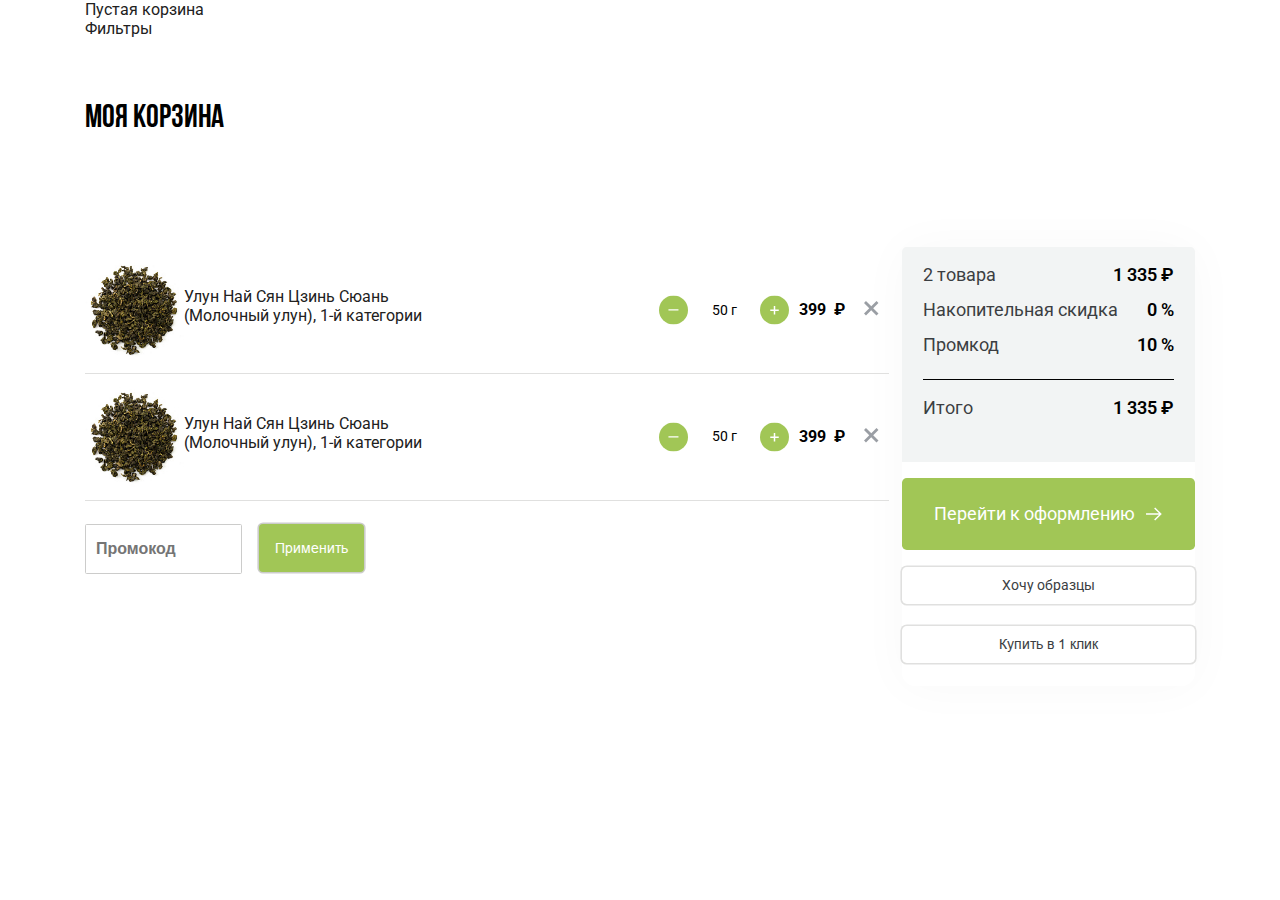
==== index.html @ b96f707e "add modal" ====
<!DOCTYPE html>
<html lang="en">

<head>
  <meta charset="UTF-8">
  <meta http-equiv="X-UA-Compatible" content="IE=edge">
  <meta name="viewport" content="width=device-width, initial-scale=1.0">
  <link rel="preconnect" href="https://fonts.googleapis.com">
  <link rel="preconnect" href="https://fonts.gstatic.com" crossorigin>
  <link href="https://fonts.googleapis.com/css2?family=Roboto:wght@300;400;700&display=swap" rel="stylesheet">
  <link rel="stylesheet" href="./css/style.min.css">
  <link rel="icon" href="https://moschaitorg.ru/favicon.ico" type="image/x-icon">
  <script src="./js/modal.js" defer></script>
  <title>Backed</title>
</head>

<body>
  <header>
    <div class="container">
      <a href="./basket-empty.html">Пустая корзина</a>
    </div>
    <div class="container">
      <a href="./filter.html">Фильтры</a>
    </div>
  </header>
  <section class="page-section">
    <div class="container">
      <h1 class="page-title">Моя корзина</h1>
    </div>
  </section>
  <div class="container">
    <div class="grid">
      <main>
        <div class="basket__item">
          <div class="basket__item-table">
            <div class="cart-item">
              <div class="basket__item-list">
                <div class="basket__item-block-image">
                  <a href="#" class="cart-item__image">
                    <img class="basket__item-image" alt="Улун Най Сян Цзинь Сюань" src="./assets/img/1.jpg">
                  </a>
                </div>
              </div>
              <div class="cart-item__column">
                <a href="#" class="cart-item__title">
                  <span>Улун Най Сян Цзинь Сюань (Молочный улун), 1-й категории</span>
                </a>
                <div class="cart-item__row">
                  <div class="tea__quantity basket-item-block-amount">
                    <span class="tea__button tea__button--left ">
                    </span>
                    <div class="tea__overlay">
                      <p class="tea-content">
                        <span class="tea-content__value">50</span>
                        <span class="tea-content__metric">г</span>
                      </p>
                    </div>

                    <span class="tea__button tea__button--right">
                    </span>

                  </div>
                  <div class="cart-item-price">
                    <p class="cart-item-price__value"><span>399 </span>&nbsp;₽
                    </p>
                  </div>
                </div>
                <button type="button" class="cart-item__remove" aria-label="close">
                </button>
              </div>
            </div>
            <div class="cart-item">
              <div class="basket__item-list">
                <div class="basket__item-block-image">
                  <a href="#" class="cart-item__image">
                    <img class="basket__item-image" alt="Улун Най Сян Цзинь Сюань" src="./assets/img/1.jpg">
                  </a>
                </div>
              </div>
              <div class="cart-item__column">
                <a href="#" class="cart-item__title">
                  <span>Улун Най Сян Цзинь Сюань (Молочный улун), 1-й категории</span>
                </a>
                <div class="cart-item__row">
                  <div class="tea__quantity basket-item-block-amount">
                    <span class="tea__button tea__button--left ">
                    </span>
                    <div class="tea__overlay">
                      <p class="tea-content">
                        <span class="tea-content__value">50</span>
                        <span class="tea-content__metric">г</span>
                      </p>
                    </div>

                    <span class="tea__button tea__button--right">
                    </span>

                  </div>
                  <div class="cart-item-price">
                    <p class="cart-item-price__value"><span>399 </span>&nbsp;₽
                    </p>
                  </div>
                </div>
                <button type="button" class="cart-item__remove" aria-label="close">
                </button>
              </div>
            </div>
          </div>
          <div id="basket-coupon-block">
            <div class="checkout-field-container checkout-field-container--normal">
              <div class="checkout-field-container__row checkout-field-container__row--promocode">
                <div class="checkout-field checkout-field--promo-code">
                  <input type="text" class="checkout-field__field" placeholder="Промокод" id="basket-coupon-input"
                    value="">
                </div>
                <button class="promocode__btn button">Применить
                </button>
              </div>
            </div>
          </div>
        </div>
      </main>
      <aside>
        <div>
          <div class="basket-checkout-container">
            <div class="checkout__column checkout-info">
              <div class="checkout-info-cart">
                <div class="checkout-info-cart-item">
                  <p class="checkout-info-cart-item__name"><span>2</span>
                    товара</p>
                  <p class="checkout-info-cart-item__price">1 335 ₽</p>
                </div>
                <div class="checkout-info-cart-item">
                  <p class="checkout-info-cart-item__name">Накопительная скидка</p>
                  <p class="checkout-info-cart-item__price">0 %</p>
                </div>
                <div class="checkout-info-cart-item">
                  <p class="checkout-info-cart-item__name">Промкод</p>
                  <p class="checkout-info-cart-item__price">10 %</p>
                </div>
                <div class="checkout-info-cart__stars"></div>
                <div class="checkout-info-cart-item discount ">
                  <a class="checkout-info-cart-item__name">Итого</a>
                  <p class="checkout-info-cart-item__price">1 335 ₽</p>
                </div>
              </div>
              <a href="./decoration.html" class="checkout-info__button">
                Перейти к оформлению <span class="checkout-info__button-arrow"></span>
              </a>
              <div class="checkout-info__links">
                <a href="#" class="checkout-info__link">Хочу образцы</a>
              </div>
              <div class="checkout-info__links">
                <button class="checkout-info__link more">
                  Купить в 1 клик
                </button>
              </div>
            </div>
          </div>
        </div>
      </aside>
    </div>
  </div>


  <div class="modal one-click hidden">
    <div class="modal__body login__body">
      <div class="modal__header login__header">
        <p class="h2 modal__titles login__title">
          <button class="modal__btn-close modal__close"></button>
        </p>
      </div>
      <div class="modal__main login__main">
        <div>
          <form class="login__form certificate__form login__form--empty" id="buy-sert-form" name="buy-sert"
            method="post" action="">
            <div class="login__form--empty login__form-field login__form--margin">
              <input type="text" minlength="3" maxlength="15" value="" class="input__border " required=""
                placeholder="Имя">
            </div>
            <div class="login__form-field login__form-phone">
              <div class="region-selector">
                <div>
                  <input type="tel" name="phone" value="" inputmode="tel" required="" placeholder="+7 ___ ___-__-__">
                </div>
                <button class="login__from-btn-reset"></button>
              </div>
            </div>
            <input class="login__form-submit" type="submit" value="Отправить">
            <p>
              Наш менеджер перезвонит Вам в течение 15 минут
            </p>
          </form>
        </div>
      </div>
    </div>
  </div>
  <footer></footer>
</body>

</html>
---- css/style.min.css ----
h1{font-size:5.0520833333vw;font-size:9.2592592593vh}*{-webkit-box-sizing:border-box;box-sizing:border-box}html{scroll-behavior:smooth}body{position:relative;margin:0;font-family:"Roboto",sans-serif;margin-left:auto;margin-right:auto;-o-object-fit:cover;object-fit:cover;background-color:#fff}img{display:block;max-width:100%}h1,h2,h3,h4,h5,h6,p{margin:0}ul,li{margin:0;padding:0;list-style:none}a{text-decoration:none}button{padding:0;border:none;background:none;cursor:pointer}.container{max-width:1140px;width:100%;margin:0 auto;padding:0 15px}@font-face{font-family:"Arial";src:url("../fonts/ArialMT.woff") format("woff");font-weight:normal;font-style:normal;font-display:swap}@font-face{font-family:"Arial";src:url("../fonts/Arial-Bold.woff") format("woff");font-weight:700;font-style:normal;font-display:swap}@font-face{font-family:"Bebas Neue";src:url("../fonts/BebasNeueRegular.woff") format("woff");font-weight:normal;font-style:normal;font-display:swap}@font-face{font-family:"Bebas Neue";src:url("../fonts/BebasNeueBold.woff") format("woff");font-weight:700;font-style:normal;font-display:swap}header{height:5.2083333333vw}a,span.header__location,.loc-selector__items .loc-selector__item{color:#212121;background-color:rgba(0,0,0,0);text-decoration:none;cursor:pointer;-webkit-transition:.5s;transition:.5s}.page-title{font-family:"Bebas Neue",sans-serif;font-weight:800;font-size:32px;line-height:125%}.grid{padding-top:5.9895833333vw;margin-bottom:8.4375vw;height:100%;display:grid;grid-gap:1.0416666667vw;grid-template-columns:1fr 293px;grid-template-rows:1fr;grid-template-areas:"main aside"}main{grid-area:main;display:grid}aside{-webkit-box-shadow:0vw 0vw 3.90625vw rgba(0,0,0,.03);box-shadow:0vw 0vw 3.90625vw rgba(0,0,0,.03);border-radius:1.0416666667vw;grid-area:aside}.cart-item__title:hover{color:#1f8b4f}.tea__button::before{display:block;content:"";position:absolute;width:29px;height:29px;border-radius:50%;background:#a1c656;-webkit-transition:all ease-in-out 250ms;transition:all ease-in-out 250ms;top:50%;-webkit-transform:translateY(-50%);transform:translateY(-50%)}.cart-item{display:-webkit-box;display:-ms-flexbox;display:flex;-webkit-box-align:stretch;-ms-flex-align:stretch;align-items:stretch;-webkit-box-pack:start;-ms-flex-pack:start;justify-content:flex-start;-webkit-box-orient:horizontal;-webkit-box-direction:normal;-ms-flex-direction:row;flex-direction:row;padding-top:.8rem;padding-bottom:.8rem;position:relative;border-bottom:.1rem solid #e0e0df}.basket__item-image{width:7.125rem;height:6.25rem}.cart-item__title{margin-bottom:.5rem;display:-webkit-box;display:-ms-flexbox;display:flex;-webkit-box-orient:vertical;-webkit-box-direction:normal;-ms-flex-direction:column;flex-direction:column;-webkit-box-align:start;-ms-flex-align:start;align-items:flex-start;-webkit-box-pack:center;-ms-flex-pack:center;justify-content:center;font-size:1rem;line-height:1.2rem;font-weight:normal;max-width:17rem;min-width:15rem;text-decoration:none}.cart-item__column{display:-webkit-box;display:-ms-flexbox;display:flex;-webkit-box-orient:horizontal;-webkit-box-direction:normal;-ms-flex-direction:row;flex-direction:row;-webkit-box-align:stretch;-ms-flex-align:stretch;align-items:stretch;-webkit-box-pack:justify;-ms-flex-pack:justify;justify-content:space-between;width:100%;padding-right:2.7rem}.cart-item__row{display:-webkit-box;display:-ms-flexbox;display:flex;-webkit-box-orient:horizontal;-webkit-box-direction:normal;-ms-flex-direction:row;flex-direction:row;-webkit-box-align:center;-ms-flex-align:center;align-items:center;-webkit-box-pack:start;-ms-flex-pack:start;justify-content:flex-start;margin-top:0}.basket-item-block-amount{position:relative;display:-webkit-box;display:-ms-flexbox;display:flex;padding:0 10px;-ms-flex-line-pack:start;align-content:flex-start;-webkit-box-pack:end;-ms-flex-pack:end;justify-content:flex-end;margin-right:10px}.tea__button--left{color:#fff;-webkit-transition:all ease-in-out 250ms;transition:all ease-in-out 250ms;position:absolute;left:0;top:0;height:100%;width:50%}.tea__button--left:active::before{background-color:#87a749;-webkit-transition:all ease-in-out 250ms;transition:all ease-in-out 250ms}.tea__button--left:hover::before{cursor:pointer;background-color:#8ebb35;-webkit-transition:all ease-in-out 250ms;transition:all ease-in-out 250ms}.tea__button--right:hover::before{cursor:pointer;background-color:#8ebb35;-webkit-transition:all ease-in-out 250ms;transition:all ease-in-out 250ms}.tea__button--left::before{background-image:url("./../assets/svg/minus.svg");background-position:center;background-repeat:no-repeat;left:0}.tea__button--right::before{right:0;background-image:url("./../assets/svg/plus.svg");background-position:center;background-repeat:no-repeat}.tea__button--right{-webkit-transition:all ease-in-out 250ms;transition:all ease-in-out 250ms;position:absolute;right:0;top:0;height:100%;width:50%;color:rgba(0,0,0,0)}.tea__quantity{display:-webkit-box;display:-ms-flexbox;display:flex;-webkit-box-orient:horizontal;-webkit-box-direction:normal;-ms-flex-direction:row;flex-direction:row;-webkit-box-align:center;-ms-flex-align:center;align-items:center;-webkit-box-pack:center;-ms-flex-pack:center;justify-content:center;width:130px;height:3.1rem;-webkit-transition:background ease-in-out 300ms;transition:background ease-in-out 300ms;position:relative}.tea-content{font-size:.9rem;width:100%;white-space:nowrap;text-align:center}.cart-item-price__value{font-size:1rem;line-height:100%;font-weight:bold;text-transform:uppercase;white-space:nowrap}.cart-item-price{position:relative;display:-webkit-box;display:-ms-flexbox;display:flex;-webkit-box-orient:horizontal;-webkit-box-direction:normal;-ms-flex-direction:row;flex-direction:row;-webkit-box-align:center;-ms-flex-align:center;align-items:center;-webkit-box-pack:start;-ms-flex-pack:start;justify-content:flex-start}.cart-item__remove{position:absolute;display:block;width:15px;height:15px;top:3.375rem;right:10px;border:none;background-color:rgba(0,0,0,0);background-image:url("./../assets/svg/remove.svg");background-repeat:no-repeat;background-position:center;background-size:contain}.cart-item__remove:hover{width:16px;height:16px;-webkit-transition:100ms;transition:100ms}.checkout-field-container{display:-webkit-box;display:-ms-flexbox;display:flex;-webkit-box-orient:vertical;-webkit-box-direction:normal;-ms-flex-direction:column;flex-direction:column;-webkit-box-align:start;-ms-flex-align:start;align-items:flex-start;-webkit-box-pack:start;-ms-flex-pack:start;justify-content:flex-start;max-width:26.9rem;max-width:24.9rem}.checkout-field-container--normal{margin-top:1.1rem}.checkout-field-container__row{display:-webkit-box;display:-ms-flexbox;display:flex;-webkit-box-orient:horizontal;-webkit-box-direction:normal;-ms-flex-direction:row;flex-direction:row;-webkit-box-align:start;-ms-flex-align:start;align-items:flex-start;-webkit-box-pack:justify;-ms-flex-pack:justify;justify-content:space-between;width:100%;max-width:100%;min-width:100%}.checkout-field--promo-code{width:9.8rem;max-width:9.8rem;min-width:9.8rem}.checkout-field{width:12.9rem;position:relative}.checkout-field__field{display:block;margin-top:.4rem}.checkout-field__field{border:.1rem solid #cccccb;border-radius:.1rem;height:3.1rem;font-size:1rem;background:#fff;width:100%;padding-left:.625rem;display:block;resize:none}input,textarea{background:#fff;border:1px solid #d2d5d9;padding:17px 16px;font-size:.9rem;line-height:130%;-webkit-box-align:center;-ms-flex-align:center;align-items:center;color:#8c9095;border-radius:6px;font-weight:600}.promocode__btn{text-align:center;-webkit-box-shadow:#cccccb 0px 0px 0px .1rem;box-shadow:#cccccb 0px 0px 0px .1rem;display:block;font-size:.9rem;background:#fff;line-height:1.1rem;color:#3b3e42;margin-top:.4rem;border-radius:.3rem;margin-left:1.1rem;height:3rem;text-decoration:none;padding-left:1.2rem;padding-right:1.1rem;width:auto;border:none;opacity:1;-webkit-transition:all 200ms ease-in-out;transition:all 200ms ease-in-out}.button{display:inline-block;border:none;border-radius:4px;padding:12px 16px;width:-webkit-max-content;width:-moz-max-content;width:max-content;background:#a1c656;color:#fff;-webkit-transition:.5s;transition:.5s}.promocode__btn:hover{-webkit-box-shadow:#b2b5b7 0px 0px 0px .1rem;box-shadow:#b2b5b7 0px 0px 0px .1rem}.button:focus,.button:hover{background:#a1c656;color:#fff;outline:none}.checkout-field-container__row--promocode{-webkit-box-pack:start;-ms-flex-pack:start;justify-content:flex-start}.basket-checkout-container{height:100%}.checkout-info-cart{padding-top:1.1rem}.checkout-info-cart{position:relative;padding-left:1.3rem;padding-right:1.3rem;padding-top:1.2rem;padding-bottom:1.7rem;border-top-left-radius:.3rem;border-top-right-radius:.3rem;background:rgba(237,239,240,.7)}.checkout-info-cart-item{display:-webkit-box;display:-ms-flexbox;display:flex;-webkit-box-orient:horizontal;-webkit-box-direction:normal;-ms-flex-direction:row;flex-direction:row;-webkit-box-align:center;-ms-flex-align:center;align-items:center;-webkit-box-pack:justify;-ms-flex-pack:justify;justify-content:space-between;margin-bottom:1.1rem;font-size:1.1rem;border-radius:.3rem;line-height:1.1rem}.checkout-info-cart-item__name{color:#3b3e42}.checkout-info-cart-item__price{text-align:right;font-weight:600}.checkout-info-cart__stars{border-bottom:1px solid;height:.5rem;width:100%}.checkout-info__button{width:100%;margin-top:1rem;margin-bottom:1.1rem;background:#a1c656;color:#fff;cursor:pointer;font-size:1.1rem;font-weight:normal;padding-top:1.6rem;padding-bottom:1.6rem;display:block;display:-webkit-box;display:-ms-flexbox;display:flex;-webkit-box-orient:horizontal;-webkit-box-direction:normal;-ms-flex-direction:row;flex-direction:row;-webkit-box-align:center;-ms-flex-align:center;align-items:center;-webkit-box-pack:center;-ms-flex-pack:center;justify-content:center;border:none;border-radius:.3rem;position:relative;-webkit-transition:background-color ease-in-out 200ms;transition:background-color ease-in-out 200ms;background-color:#a1c656;background-position:top center;background-repeat:repeat-x;background-size:.8rem;text-decoration:none}.checkout-info__button:hover .checkout-info__button-arrow{-webkit-transition:all ease-in-out 200ms;transition:all ease-in-out 200ms;-webkit-transform:translateX(0.6rem);transform:translateX(0.6rem)}.checkout-info__button-arrow{display:block;margin-left:.6rem;background-size:contain;width:1.1rem;height:.9rem;margin-top:0rem;background-image:url("./../assets/svg/arrow.svg");z-index:2;-webkit-transition:all ease-in-out 400ms;transition:all ease-in-out 400ms;-webkit-transform:translateX(0rem);transform:translateX(0rem)}.checkout-info__links{display:-webkit-box;display:-ms-flexbox;display:flex;-webkit-box-orient:horizontal;-webkit-box-direction:normal;-ms-flex-direction:row;flex-direction:row;-webkit-box-align:stretch;-ms-flex-align:stretch;align-items:stretch;-webkit-box-pack:justify;-ms-flex-pack:justify;justify-content:space-between}.checkout-info__link{text-align:center;-webkit-box-flex:1;-ms-flex:1;flex:1;border-radius:.3rem;-webkit-box-shadow:0 0 0 .1rem #e0e0df;box-shadow:0 0 0 .1rem #e0e0df;display:block;text-decoration:none;font-size:.9rem;padding:.6rem .8rem;line-height:1.1rem;color:#3b3e42;margin-bottom:1.4rem;-webkit-transition:all ease-in-out 200ms;transition:all ease-in-out 200ms;width:calc(50% - .6rem)}.discount{margin-top:20px}@media(max-width: 917px){.checkout__row{display:-webkit-box;display:-ms-flexbox;display:flex;-webkit-box-orient:vertical;-webkit-box-direction:normal;-ms-flex-direction:column;flex-direction:column;margin-top:1rem}.grid{padding-top:0rem;margin-bottom:0rem;height:100%;display:grid;grid-gap:0rem;grid-template-columns:1fr;grid-template-rows:1fr;grid-template-areas:"main" "aside";justify-items:center}aside{-webkit-box-shadow:0rem 0rem 4.6875rem rgba(0,0,0,.03);box-shadow:0rem 0rem 4.6875rem rgba(0,0,0,.03);border-radius:1.25rem;width:100%}main{width:100%}.checkout-info-cart{margin-top:.8rem}.basket__item-image{width:7.125rem;height:6.25rem}.cart-item__remove{top:3.375rem}}@media(max-width: 601px){.cart-item__column{-webkit-box-orient:vertical;-webkit-box-direction:normal;-ms-flex-direction:column;flex-direction:column}.cart-item__image img{width:100%;height:auto}}.page-section{margin-top:32px;margin-bottom:32px}.empty-cart-image{width:217px;height:181px;margin:50px auto 42px;background:url(./../assets/svg/basket.svg) no-repeat center;background-size:contain}.empty-cart-title{font-weight:500;font-size:36px;line-height:37px;text-align:center;margin-bottom:12px}.empty-cart-text{text-align:center;margin-bottom:30px;font-weight:400;font-size:20px;line-height:24px;color:#838383}.catalog{max-width:540px;margin:0 auto}.grid-order{padding-top:5.9895833333vw;margin-bottom:8.4375vw;height:100%;display:grid;grid-gap:1.0416666667vw;grid-template-columns:1fr 363px;grid-template-rows:1fr;grid-template-areas:"main aside"}main{grid-area:main;display:grid}aside{-webkit-box-shadow:0vw 0vw 3.90625vw rgba(0,0,0,.03);box-shadow:0vw 0vw 3.90625vw rgba(0,0,0,.03);border-radius:1.0416666667vw;grid-area:aside}.order-checkout__row{display:-webkit-box;display:-ms-flexbox;display:flex;-webkit-box-orient:horizontal;-webkit-box-direction:normal;-ms-flex-direction:row;flex-direction:row;-webkit-box-align:start;-ms-flex-align:start;align-items:flex-start;-webkit-box-pack:justify;-ms-flex-pack:justify;justify-content:space-between}.order-checkout__column{width:100%;-webkit-box-sizing:border-box;box-sizing:border-box}.order-checkout-field-container--container-phone-code{-webkit-box-align:start;-ms-flex-align:start;align-items:flex-start;-webkit-box-pack:start;-ms-flex-pack:start;justify-content:flex-start}.order-checkout-field-container{display:-webkit-box;display:-ms-flexbox;display:flex;-webkit-box-orient:vertical;-webkit-box-direction:normal;-ms-flex-direction:column;flex-direction:column;-webkit-box-align:start;-ms-flex-align:start;align-items:flex-start;-webkit-box-pack:start;-ms-flex-pack:start;justify-content:flex-start;max-width:27.875rem}.order-checkout-field-container__row{display:-webkit-box;display:-ms-flexbox;display:flex;-webkit-box-orient:horizontal;-webkit-box-direction:normal;-ms-flex-direction:row;flex-direction:row;-webkit-box-align:start;-ms-flex-align:start;align-items:flex-start;-webkit-box-pack:justify;-ms-flex-pack:justify;justify-content:space-between;width:100%;max-width:100%;min-width:100%}.order-checkout-field--phone{position:relative}.order-checkout-field--phone{max-width:245px;width:100%}.order-checkout-field{width:12.875rem;position:relative}.order-checkout-field__label{font-size:.875rem}.order-checkout-field-container__row{width:100%;margin-top:5px}.ag-countrymask.iti{position:relative;display:inline-block}.order-checkout-field-container__row{width:90px}.iti--allow-dropdown{cursor:pointer}.iti--allow-dropdown,.iti--separate-dial-code{right:auto;left:0}.iti input,.iti input[type=tel],.iti input[type=text]{position:relative;z-index:0;margin-top:0;margin-bottom:0;padding-right:36px;margin-right:0}.order-checkout-field--phone{max-width:245px;width:100%}.order-checkout-field--phone{position:relative}.form__wrapper{display:-webkit-box;display:-ms-flexbox;display:flex;-webkit-box-orient:vertical;-webkit-box-direction:normal;-ms-flex-direction:column;flex-direction:column}.order-checkout-field__label_mini{font-size:.7rem;color:#8b9299;line-height:.9375rem;position:absolute;right:0;top:.15rem}.order-checkout-field--family{margin-left:.5625rem;position:relative}.order-checkout-field--name{margin-right:.5625rem}.order-checkout-field--name{margin-right:.5625rem}.order-checkout-field--phone{max-width:261px;width:100%}.order-checkout-field--100{width:100%}.order-checkout-field__field{display:block;margin-top:.375rem}.order-checkout-field-container__description{margin-top:.4375rem;font-size:.8125rem;color:#8b9299;line-height:.9375rem}.order-checkout-field-container{margin-top:1.5rem}#order_form_content textarea{width:100%;height:54px;background:0;font-size:14px;color:#252525}.order-form-control{padding:0 0 0 15px;border-radius:6px;font:bold 16px "Proxima Nova",sans-serif}.delivery__row--single-line .delivery-item{-webkit-box-flex:1;-ms-flex:1;flex:1;padding-left:.5625rem;padding-right:.5625rem;max-width:unset;min-width:unset;margin-right:1.125rem}.delivery-item{cursor:pointer;padding-top:.91875rem;padding-bottom:.64375rem;width:100%;min-width:8.8125rem;width:100%;max-width:9.4375rem;padding-top:13px;border-radius:.3125rem;margin-bottom:1.125rem;-webkit-box-shadow:0 0 0 1px #e0e0df;box-shadow:0 0 0 1px #e0e0df;-webkit-transition:all ease-in-out .2s;transition:all ease-in-out .2s;position:relative}.delivery-item{cursor:pointer;padding-top:.91875rem;padding-bottom:.64375rem;width:100%;min-width:8.8125rem;width:100%;max-width:9.4375rem;padding-top:13px;border-radius:.3125rem;margin-bottom:1.125rem;-webkit-box-shadow:0 0 0 1px #e0e0df;box-shadow:0 0 0 1px #e0e0df;-webkit-transition:all ease-in-out .2s;transition:all ease-in-out .2s;position:relative}.delivery-item input[type=radio]{display:none}.delivery__row{display:-webkit-box;display:-ms-flexbox;display:flex;-webkit-box-orient:horizontal;-webkit-box-direction:normal;-ms-flex-direction:row;flex-direction:row;-webkit-box-align:stretch;-ms-flex-align:stretch;align-items:stretch;-webkit-box-pack:justify;-ms-flex-pack:justify;justify-content:space-between;-ms-flex-wrap:wrap;flex-wrap:wrap}.delivery-item__title{font-size:.9375rem;line-height:1rem;color:#3b3e42;display:block;text-align:center;margin-bottom:4px}.delivery-item__description{font-size:.875rem;line-height:1rem;display:block;text-align:center;color:rgba(59,62,66,.7)}.delivery-hide--active>*{-webkit-transition:all ease-in-out .3s;transition:all ease-in-out .3s;-webkit-transition-delay:150ms;transition-delay:150ms;opacity:1}.delivery-item--active{position:relative;-webkit-box-shadow:0 0 0 2px #2fac66;box-shadow:0 0 0 2px #2fac66;-webkit-transition:all ease-in-out .1s;transition:all ease-in-out .1s;cursor:default;pointer-events:none}.delivery-item::after{position:absolute;top:0;right:0;-webkit-transform:translateY(-0.6875rem) translateX(0.6875rem) scale(0);transform:translateY(-0.6875rem) translateX(0.6875rem) scale(0);display:block;width:1.75rem;pointer-events:none;height:1.75rem;content:"";background:url("./../assets/svg/check.svg");opacity:0;-webkit-transition:all ease-in-out 250ms;transition:all ease-in-out 250ms}.delivery-item--active::after{-webkit-transform:translateY(-0.6875rem) translateX(0.6875rem) scale(1);transform:translateY(-0.6875rem) translateX(0.6875rem) scale(1);opacity:1;-webkit-transition:all ease-in-out 150ms;transition:all ease-in-out 150ms}.input-form-select{margin-top:.375rem;padding-left:20px;height:45px;font-size:14px;background:#fff;border-radius:6px;border:1px solid #d2d5d9}.order-checkout__title--h3,.order-checkout__title--small{font-weight:700;font-size:24px}.order-checkout__title--h3{margin:3rem 0 2rem;line-height:17px}.order-soa-property-container{margin-top:.375rem}.checkout-field--data{margin-top:20px;display:-webkit-box;display:-ms-flexbox;display:flex;-webkit-box-orient:horizontal;-webkit-box-direction:normal;-ms-flex-direction:row;flex-direction:row;-webkit-box-align:stretch;-ms-flex-align:stretch;align-items:stretch;-webkit-box-pack:justify;-ms-flex-pack:justify;justify-content:space-between;-ms-flex-wrap:wrap;flex-wrap:wrap}.input-form-time{margin-top:.375rem;width:200px}.input-form-data{margin-top:.375rem;width:200px}.body-wrap-scroll{display:-webkit-box;display:-ms-flexbox;display:flex;-webkit-box-orient:vertical;-webkit-box-direction:normal;-ms-flex-direction:column;flex-direction:column;min-height:100vh;-webkit-box-sizing:border-box;box-sizing:border-box;position:relative}.order-price-item__image{margin-bottom:.1875rem;height:2.5rem;display:-webkit-box;display:-ms-flexbox;display:flex;-webkit-box-orient:vertical;-webkit-box-direction:normal;-ms-flex-direction:column;flex-direction:column;-webkit-box-align:center;-ms-flex-align:center;align-items:center;-webkit-box-pack:center;-ms-flex-pack:center;justify-content:center;background:url("./../assets/svg/map.svg") no-repeat center;width:35px}.order-price-item__image_AC{background-image:url("./../assets/svg/map.svg");width:115px}.order-price-item__image_cash{background-image:url("./../assets/svg/wallet.svg");width:115px}.order-price-item__image_BB{background-image:url("./../assets/svg/score.svg");width:115px}.order-price-item__image_cash{background-image:url("./../assets/svg/wallet.svg");width:115px}.order-price-item__title{font-size:.9375rem;line-height:1.0625rem;margin-bottom:.23125rem;text-align:center}.order-price-item input[type=radio]{display:none}.order-price{position:relative}.order-checkout__row{display:-webkit-box;display:-ms-flexbox;display:flex;-webkit-box-orient:horizontal;-webkit-box-direction:normal;-ms-flex-direction:row;flex-direction:row;-webkit-box-align:start;-ms-flex-align:start;align-items:flex-start;-webkit-box-pack:justify;-ms-flex-pack:justify;justify-content:space-between}.order-price__row .order-price-item{margin-right:16px;width:calc(33% - 15px)}.order-checkout-break-row{height:.0625rem;display:block;background:#e0e0df}.order-checkout-break-row{margin:40px 0}.order-checkout__title--h3{margin:3rem 0 2rem;font-size:18px;line-height:17px}.order-checkout__title--small{font-size:1.375rem;margin-top:2rem;line-height:100%;font-weight:600}.order-checkout__title--small{margin:1rem 0}.order-price__row{display:-webkit-box;display:-ms-flexbox;display:flex;-webkit-box-orient:horizontal;-webkit-box-direction:normal;-ms-flex-direction:row;flex-direction:row;-webkit-box-align:stretch;-ms-flex-align:stretch;align-items:stretch;-webkit-box-pack:start;-ms-flex-pack:start;justify-content:flex-start;display:flex;flex-direction:row;align-items:stretch;justify-content:flex-start;margin-top:1.875rem;-webkit-box-pack:justify;-ms-flex-pack:justify;justify-content:space-between;-ms-flex-wrap:wrap;flex-wrap:wrap}.order-price-item{cursor:pointer;width:calc(33% - .5625rem);-webkit-box-shadow:0 0 0 1px #e0e0df;box-shadow:0 0 0 1px #e0e0df;display:-webkit-box;display:-ms-flexbox;display:flex;-webkit-box-orient:vertical;-webkit-box-direction:normal;-ms-flex-direction:column;flex-direction:column;-webkit-box-align:center;-ms-flex-align:center;align-items:center;-webkit-box-pack:center;-ms-flex-pack:center;justify-content:center;padding:.77375rem .1875rem 1.01875rem;margin-bottom:1.125rem;border-radius:.3125rem;padding-top:10px;padding-bottom:0px;position:relative;-webkit-transition:all ease-in-out .2s;transition:all ease-in-out .2s}.order-price-item--active{-webkit-box-shadow:0 0 0 2px #2fac66;box-shadow:0 0 0 2px #2fac66;-webkit-transition:all ease-in-out .1s;transition:all ease-in-out .1s}.order-price-item::after{position:absolute;top:0;right:0;-webkit-transform:translateY(-0.6875rem) translateX(0.6875rem) scale(0);transform:translateY(-0.6875rem) translateX(0.6875rem) scale(0);display:block;width:1.75rem;height:1.75rem;content:"";opacity:0;background:url("./../assets/svg/check.svg") center/contain no-repeat;-webkit-transition:all ease-in-out 250ms;transition:all ease-in-out 250ms}.order-price-item--active::after{opacity:1;-webkit-transform:translateY(-0.6875rem) translateX(0.6875rem) scale(1);transform:translateY(-0.6875rem) translateX(0.6875rem) scale(1);-webkit-transition:all ease-in-out 150ms;transition:all ease-in-out 150ms}.order-checkout-field__field:hover{border:1px solid #b2b5b7}.order-checkout-field__field--message{min-height:4.8125rem}.order-checkout-field__field{display:block;margin-top:.375rem}.order-checkout-field__field--message{padding-top:.75rem;padding-left:.625rem;padding-right:1.1875rem}.order-checkout-field__field{border:1px solid #cccccb;border-radius:6px;height:3.125rem;font-size:1rem;background:#fff;width:100%;padding-left:.625rem;display:block;resize:none;font-weight:400}.order-checkout-info__description{color:#8b9299;font-size:.8125rem;text-align:center;padding-top:.625rem}.grid-order{position:relative}.basket-total-block{position:sticky;top:0}.form-input{margin-top:.375rem}.delivery__address{margin-right:1.125rem;padding-bottom:.64375rem;width:100%;max-width:29.4375rem;padding-top:13px;border-radius:.313rem;margin-bottom:1.125rem;-webkit-box-shadow:0 0 0 1px #e0e0df;box-shadow:0 0 0 1px #e0e0df}.hide{display:none}@media(max-width: 917px){.grid-order{padding-top:0rem;margin-bottom:0rem;height:100%;display:grid;grid-gap:0rem;grid-template-columns:1fr;grid-template-rows:1fr;grid-template-areas:"main" "aside";justify-items:center}aside{width:100%}main{width:100%}.order-price__row{margin-top:1.875rem;display:-webkit-box;display:-ms-flexbox;display:flex;-webkit-box-orient:horizontal;-webkit-box-direction:normal;-ms-flex-direction:row;flex-direction:row;-webkit-box-align:stretch;-ms-flex-align:stretch;align-items:stretch;-webkit-box-pack:justify;-ms-flex-pack:justify;justify-content:space-between;-ms-flex-wrap:wrap;flex-wrap:wrap}.order-price__row .order-price-item{margin-right:16px;width:calc(45% - .5625rem)}.order-checkout-field__field{margin-top:.3125rem;padding-left:.5rem;height:2.875rem}}@media(max-width: 470px){.order-checkout-wrapper{display:-webkit-box;display:-ms-flexbox;display:flex;-webkit-box-orient:vertical;-webkit-box-direction:normal;-ms-flex-direction:column;flex-direction:column}.order-checkout-field--family{margin-left:0rem}.order-checkout-field{width:100%}}.grid-filter{padding-top:5.9895833333vw;margin-bottom:8.4375vw;height:100%;display:grid;grid-gap:1.0416666667vw;grid-template-columns:286px minmax(150px, 1fr);grid-template-rows:1fr;grid-template-areas:"aside main"}main{grid-area:main;display:grid}aside{-webkit-box-shadow:0vw 0vw 3.90625vw rgba(0,0,0,.03);box-shadow:0vw 0vw 3.90625vw rgba(0,0,0,.03);border-radius:1.0416666667vw;grid-area:aside}.filter-wrapper{display:-webkit-box;display:-ms-flexbox;display:flex;-webkit-box-pack:justify;-ms-flex-pack:justify;justify-content:space-between}.filter-input{display:-webkit-box;display:-ms-flexbox;display:flex;-webkit-box-orient:vertical;-webkit-box-direction:normal;-ms-flex-direction:column;flex-direction:column}.filter-checkout-field{width:12.875rem}.filter-input-select{padding-left:20px;height:45px;font-size:14px;background:#fff;border-radius:6px;border:1px solid #d2d5d9}.filter-content__header-col{display:-webkit-box;display:-ms-flexbox;display:flex;-webkit-box-align:baseline;-ms-flex-align:baseline;align-items:baseline}.filter-content__prod-qty{margin-left:15px;font-weight:500;font-size:14px;line-height:20px;color:#8c9095}.directory-content__nav-list,.directory-content__filter-wrap{position:static;display:block;overflow:visible}.directory-content__nav-list{border:1px solid #e2e3e8;border-radius:4px;margin-bottom:16px}.directory-content__subcategory-link:hover{color:#000}.directory-content__subcategory{margin-bottom:2px;border-radius:4px;-webkit-transition:background .2s ease-in-out;transition:background .2s ease-in-out}.directory-content__subcategories{padding:2px;font-size:14px}.directory-content__nav{width:100%}.directory-content__subcategory-link,.directory-content__subcategories-btn-hide{display:block;padding:13px 12px 13px 14px;cursor:pointer;font-size:14px;-webkit-transition:color .2s ease-in-out;transition:color .2s ease-in-out}.directory-content__subcategory--current,.directory-content__subcategory:hover{background:#e4e7d6}.directory-content__subcategory{margin-bottom:2px;border-radius:4px;-webkit-transition:background .2s ease-in-out;transition:background .2s ease-in-out}.directory-content__subcategories-btn-hide{color:#a1c656}.directory-content__subcategories-btn-hide:hover{color:#1f8b4f}.directory-content__category-link{display:block;padding:12px 12px 12px 40px;background-position:center left 8px;background-size:24px;background-repeat:no-repeat;background-image:url("./../assets/svg/arrow-catalog.svg");border-bottom:1px solid #e2e3e8}.content__filter-wrap{position:static;display:block;overflow:visible}.directory-content__filter-wrap{top:0;left:0;z-index:2000;width:100%;height:100%;overflow-y:auto;background:#fff;padding-bottom:82px}.directory-content__filter-price{margin-bottom:16px;padding:0 16px;position:relative}.directory-content__filter-name,.directory-content__filter-label--discount{padding:16px 18% 16px 14px;border-bottom:1px solid #e2e3e8;background-position:center right 14px;background-size:12px 7px;background-repeat:no-repeat;background-image:url("./../assets/svg/arrow-hight.svg");font-weight:700;font-size:14px;line-height:130%;cursor:pointer}.directory-content__filter-label--discount,.directory-content__filter-name--visible{border-bottom:none;background-image:none}.directory-content__filter-prices{display:-webkit-box;display:-ms-flexbox;display:flex;width:100%}.directory-content__filter-prices .price-field{width:100%;-webkit-box-sizing:border-box;box-sizing:border-box;padding:18px 8% 18px 35%;border:1px solid #d2d5d9;font-weight:700;font-size:14px;line-height:130%;color:#212121;font-family:inherit;font-weight:500;line-height:145%;border-radius:0px 0px 0px 0px}.directory-content__filter-prices .price-field-min{padding-left:33%}.directory-content__filter-prices .price-field-wrapper{position:relative;width:50%;-webkit-box-sizing:border-box;box-sizing:border-box}.directory-content__filter-prices .price-field-wrapper::before{position:absolute;top:19px;left:9%;font-weight:500;font-size:14px;line-height:145%;color:#b5b7bc}.directory-content__filter-prices .min-price::before{content:"от"}.directory-content__filter-prices{display:-webkit-box;display:-ms-flexbox;display:flex;width:100%}.directory-content__filter-prices .max-price::before{content:"до"}.roller-base,.roller-connects{width:100%;height:100%;position:relative;z-index:1}.directory-content__filter-range .roller-connects{height:4px;background-color:#d2d5d9}.roller-connects{border-radius:3px}.roller-connects{overflow:hidden;z-index:0}.roller-origin{height:10%;width:10%}.directory-content__filter-range .roller-base{border:solid #fff;-webkit-box-sizing:content-box;box-sizing:content-box;border-width:12px 0}.roller-handle{-webkit-backface-visibility:hidden;backface-visibility:hidden;position:absolute}.roller-handle{border:1px solid #d9d9d9;border-radius:3px;background:#fff;cursor:default;-webkit-box-shadow:inset 0 0 1px #fff,inset 0 1px 7px #ebebeb,0 3px 6px -3px #bbb;box-shadow:inset 0 0 1px #fff,inset 0 1px 7px #ebebeb,0 3px 6px -3px #bbb}.directory-content__filter-range .roller-handle{border:2px solid #fff;border-radius:100%;background:#a1c656;cursor:default;-webkit-box-shadow:none;box-shadow:none}.roller-touch-area{height:100%;width:100%}.directory-content__filter-range .roller-handle{width:18px;height:18px;right:-14px;top:-7px}.roller-connect,.roller-origin{will-change:transform;position:absolute;z-index:1;top:0;right:0;-webkit-transform-origin:0 0;transform-origin:0 0;-webkit-transform-style:flat;transform-style:flat}.roller-connect{height:100%;width:100%}.directory-content__filter-range .roller-connect{height:4px;background:#a1c656}.roller-origin--transform-left{-webkit-transform:translate(-1000%, 0px);transform:translate(-1000%, 0px);z-index:5}.roller-origin--transform-right{-webkit-transform:translate(0%, 0px);transform:translate(0%, 0px);z-index:4}.directory-content__filter-discount{margin-top:25px}.directory-content__filter-checkbox{position:absolute;top:0;left:0;opacity:0;pointer-events:none}.directory-content__filter-discount-btn{position:absolute;z-index:0;top:12px;right:14px;width:50px;height:24px;background-color:#e2e3e8;border-radius:18px;-webkit-transition:background-color .2s ease-in-out;transition:background-color .2s ease-in-out}.directory-content__filter-discount-btn::after{content:"";position:absolute;top:2px;left:2px;display:block;width:20px;height:20px;background-color:#fff;border-radius:100%;-webkit-transition:-webkit-transform .2s ease-in-out;transition:-webkit-transform .2s ease-in-out;transition:transform .2s ease-in-out;transition:transform .2s ease-in-out, -webkit-transform .2s ease-in-out}.directory-content__filter-checkbox:checked+.directory-content__filter-discount-btn{background-color:#a1c656}.directory-content__filter-checkbox:checked+.directory-content__filter-discount-btn::after{-webkit-transform:translateX(26px);transform:translateX(26px)}.directory-content__filter-label{position:relative;z-index:1;display:block;padding:12px 30px 12px 40px;cursor:pointer;font-weight:500;font-size:14px;line-height:145%;color:#212121}.directory-content__filter-name,.directory-content__filter-label--discount{padding:16px 18% 16px 14px;font-weight:700;font-size:14px}.directory-content__filter-search{width:100%;margin:8px 0}.directory-content__filter-checkbox{position:absolute;top:0;left:0;opacity:0;pointer-events:none}.directory-content__filter-field.disable .directory-content__filter-label{opacity:.5}.directory-content__filter-checkbox-styled{position:absolute;top:12px;left:16px;z-index:0;display:block;width:16px;height:16px;border:1px solid #b5b7bc;border-radius:4px}.directory-content__filter-field.disable:after{content:" ";position:absolute;top:0;left:0;width:100%;height:100%;z-index:1}.directory-content__filter-field{position:relative;margin:2px;border-radius:4px;-webkit-transition:background-color .2s ease-in-out;transition:background-color .2s ease-in-out}input:focus,input:active,textarea:focus,textarea:active{border:1px solid #d2d5d9}.directory-content__filter-checkbox{position:absolute;top:0;left:0;opacity:0;pointer-events:none}.directory-content__filter-checkbox:checked+.directory-content__filter-checkbox-styled{background-color:#a1c656;border-color:#a1c656;background-position:center;background-size:10px;background-repeat:no-repeat;background-image:url("./../assets/svg/check-1.svg")}.directory-content__filter-search{width:calc(100% - 32px);-webkit-box-sizing:border-box;box-sizing:border-box;padding:10px 16px;margin:8px 16px;font-family:inherit;background:#f6f6f9;border:none;border-radius:4px;outline:none;color:inherit;font-weight:400;font-size:14px;line-height:145%;letter-spacing:.01em}.directory-content__filter-dropdown-wrap{max-height:230px;overflow-y:auto}.product-card__btn-add,.product-card__btn-not-available,.directory-content__banner-link,.filter-btn-submit{color:#fff}.filter-btn-submit{-webkit-box-ordinal-group:unset;-ms-flex-order:unset;order:unset}.filter-btn-submit{color:#fff;background-color:#7d9b42}.directory-content__filter-btn{width:calc(50% - 6px);-webkit-box-sizing:border-box;box-sizing:border-box;padding:14px;border:2px solid #7d9b42;border-radius:4px;text-align:center;font-family:inherit;font-weight:600;font-size:12px;line-height:145%;cursor:pointer;-webkit-transition:all ease-in-out .2s;transition:all ease-in-out .2s}.directory-content__filter-btn{width:unset;font-size:14px;line-height:130%}.filter-btn-reset{color:#7d9b42}.directory-content__filter-btns{position:fixed;bottom:0;display:-webkit-box;display:-ms-flexbox;display:flex;-webkit-box-pack:justify;-ms-flex-pack:justify;justify-content:space-between;width:100%;z-index:1;-webkit-box-sizing:border-box;box-sizing:border-box;padding:16px;background:#fff}.directory-content__filter-btns{position:static;-webkit-box-orient:vertical;-webkit-box-direction:normal;-ms-flex-direction:column;flex-direction:column;-webkit-box-align:stretch;-ms-flex-align:stretch;align-items:stretch;-webkit-box-pack:unset;-ms-flex-pack:unset;justify-content:unset;margin-top:16px}.filter-btn-submit{margin-bottom:16px}.directory-content__product{width:50%;-webkit-box-sizing:border-box;box-sizing:border-box;-webkit-transition:-webkit-box-shadow .2s ease-in-out;transition:-webkit-box-shadow .2s ease-in-out;transition:box-shadow .2s ease-in-out;transition:box-shadow .2s ease-in-out, -webkit-box-shadow .2s ease-in-out;border:1px solid #e2e3e8;border-left:none}.product-card{position:relative}.product-card__labels{position:absolute;top:0;left:0;z-index:1;display:-webkit-box;display:-ms-flexbox;display:flex;-webkit-box-orient:vertical;-webkit-box-direction:normal;-ms-flex-direction:column;flex-direction:column;-webkit-box-align:start;-ms-flex-align:start;align-items:flex-start;-webkit-box-sizing:border-box;box-sizing:border-box}.product-card__label{margin-bottom:8px;padding:3px 8px;border-radius:4px;font-weight:500;font-size:10px;line-height:130%;color:#fff}.product-card__label--hit{background:#ffd12d;color:#f92d2d}.product-card__label--rec{background:#a1c656}.product-card__label{margin-bottom:8px;padding:3px 8px;border-radius:4px;font-weight:500;font-size:10px;line-height:130%;color:#fff}.product-card__label--discount,.product-card__label--discount-detail{background:#f92d2d}.product-card__info{display:block}.product-card__info-top{padding-bottom:0;margin-bottom:8px}.product-card__info-top,.product-card__info-bottom{padding:16px}.product-card__info-top{position:relative;padding-bottom:0;margin-bottom:12px}.product-card__img-wrap{position:relative;width:100%;height:0;padding-top:100%;overflow:hidden}.product-card__img{position:absolute;top:0;left:0;width:100%;height:100%;-o-object-fit:contain;object-fit:contain}.product-card__category,.product-card__name,.product-card__reviews-qty{font-size:14px;line-height:20px}.product-card__name{font-weight:500}.product-card__prices{display:-webkit-box;display:-ms-flexbox;display:flex;-webkit-box-align:baseline;-ms-flex-align:baseline;align-items:baseline;margin-bottom:8px;-webkit-box-orient:vertical;-webkit-box-direction:normal;-ms-flex-direction:column;flex-direction:column}.product-card__current-price{font-size:24px;line-height:33px}.product-card__old-price{position:relative;margin-left:6%;font-weight:600;font-size:14px;line-height:135%;color:#8c9095}.product-card__old-price::after{content:"";position:absolute;top:50%;left:0;-webkit-transform:translateY(-50%);transform:translateY(-50%);display:block;width:100%;height:1px;background-color:#8c9095}.product-card__info-buy{display:-webkit-box;display:-ms-flexbox;display:flex;-webkit-box-align:stretch;-ms-flex-align:stretch;align-items:stretch;padding:0 12px 12px 12px}.product-card__info-buy{display:-webkit-box;display:-ms-flexbox;display:flex;padding:0 16px 16px 16px}.directory-content__product:hover{background:#fff;-webkit-box-shadow:0 9px 25px rgba(37,37,44,.12);box-shadow:0 9px 25px rgba(37,37,44,.12);border-radius:4px}.product-card__info-buy{display:-webkit-box;display:-ms-flexbox;display:flex;padding:0 16px 16px 16px}.directory-tooltip{position:absolute;bottom:0;left:0;width:100%;background:rgba(0,0,0,.8);color:#fff;z-index:999;padding:10px;font-size:13px;line-height:15px;white-space:normal;display:none;opacity:.8}.product-card__btn-add,.product-card__btn-not-available{position:relative;width:48px;height:40px;-webkit-box-sizing:border-box;box-sizing:border-box;padding:13px;border-radius:4px;background-color:#a1c656;background-position:center;background-size:24px;background-repeat:no-repeat;font-size:0;text-align:center;overflow:hidden}.product-card__btn-add,.product-card__btn-not-available{width:106px;font-weight:700;font-size:14px;line-height:130%;color:#fff;background-image:none}.product-card__btn-add,.directory-content__header-tag:hover{background-color:#a1c656;color:#fff}.product-card__calculus{padding:12px 28px;height:48px}.product-card__calculus{margin-right:10px}.product-card__calculus{position:relative;height:40px;-webkit-box-flex:1;-ms-flex-positive:1;flex-grow:1;-webkit-box-sizing:border-box;box-sizing:border-box;padding:10px 20px;margin-right:5px;border:1px solid #d2d5d9;border-radius:4px}.product-card__calculus-btn--plus{right:0;background-image:url(./../assets/svg/plus-add.svg);background-position:center right 8px}.product-card__calculus-btn--minus{left:0;background-image:url(./../assets/svg/minus-a.svg);background-position:center left 8px}.product-card__calculus-btn{position:absolute;top:0;width:28px;height:100%;background-size:16px;background-repeat:no-repeat;cursor:pointer}.product-card__calculus-result{text-align:center;font-weight:500;font-size:12px;line-height:145%;color:#212121}.product-card{position:relative}.product-card__btn-add,.product-card__btn-not-available,.directory-content__banner-link,.filter-btn-submit{color:#fff !important}.product-card__btn-not-available{width:106px;font-weight:700;font-size:14px;line-height:130%;color:#fff;background-image:none}.product-card__info-top{padding-bottom:0;margin-bottom:8px}.directory-content__product{width:calc((100% - 90px)/3);-webkit-box-sizing:border-box;box-sizing:border-box;margin:0 20px 20px 0;border:none !important}.card-container{display:-webkit-box;display:-ms-flexbox;display:flex;-ms-flex-wrap:wrap;flex-wrap:wrap;gap:10px;-webkit-box-pack:start;-ms-flex-pack:start;justify-content:flex-start;width:100%;max-width:1600px;margin:0 auto;padding-bottom:40px}.pagination.pagination-directory{width:100%;margin-top:25px;margin-right:14px;margin-left:14px}.pagination{display:-webkit-box;display:-ms-flexbox;display:flex;-webkit-box-pack:center;-ms-flex-pack:center;justify-content:center;margin-top:51px}.pagination{-webkit-box-align:center;-ms-flex-align:center;align-items:center}.pagination-btn.disabled{background-color:#dadadd;background-image:url(./../assets/svg/arrow-right.svg)}.pagination-prev{-webkit-transform:rotate(180deg);transform:rotate(180deg);margin-right:16px}.pagination-btn{width:48px;height:48px;border-radius:100%;background-color:#a1c656;background-repeat:no-repeat;background-position:center;background-size:18px;-webkit-transition:.2s ease-in-out;transition:.2s ease-in-out;cursor:pointer}.pagination-links{width:48px;height:43px;-webkit-box-sizing:border-box;box-sizing:border-box;padding:11px 0 14px;text-align:center;background:#fff;border:1px solid #d2d5d9;font-weight:bold;font-size:14px;line-height:130%}.pagination-links.active{position:relative;z-index:1;background:#e6f5eb;border-color:#a1c656}.pagination-links.modern-page-last{border-radius:0px 4px 4px 0px !important}.pagination-next{margin-left:16px}.product-card__category,.product-card__name{display:block;margin:0 0 8px;font-weight:500;font-size:12px;line-height:18px;color:#8c9095}.product-card__name{height:40px;max-height:40px;color:#212121;overflow:hidden}.directory-content__body{margin-top:20px;display:-webkit-box;display:-ms-flexbox;display:flex;-webkit-box-align:start;-ms-flex-align:start;align-items:flex-start;margin:0 0 64px}.directory-content__nav{width:calc(25% - 20px);margin-right:20px;-ms-flex-negative:0;flex-shrink:0}.directory-content__products{margin-right:-20px;-webkit-box-flex:1;-ms-flex-positive:1;flex-grow:1;margin-bottom:0}.directory-content__products{display:-webkit-box;display:-ms-flexbox;display:flex;-ms-flex-wrap:wrap;flex-wrap:wrap;width:100%;margin-bottom:48px}.directory-content__nav-list,.directory-content__subcategories,.directory-content__category,.directory-content__subcategory{list-style:none;margin:0;padding:0}.directory-content__nav-list{border:1px solid #e2e3e8;border-radius:4px;margin-bottom:16px}.directory-content__nav-list,.directory-content__filter-wrap{position:static;display:block;overflow:visible}.directory-content__nav-list,.directory-content__filter-wrap{width:100%}.box{display:-webkit-box;display:-ms-flexbox;display:flex;-webkit-box-align:center;-ms-flex-align:center;align-items:center;-webkit-box-pack:justify;-ms-flex-pack:justify;justify-content:space-between;margin-bottom:15px}.box .weight .weight-title{font-size:15px;line-height:20px;color:#a1c656;border-bottom:1px dashed #a1c656;cursor:pointer;display:none}.box .weight ul li{padding:2px 0;cursor:pointer;font-size:14px}.box .weight ul li.active{color:#a1c656;font-weight:bold}.mob-catalog-content__filter{display:none;-webkit-box-pack:center;-ms-flex-pack:center;justify-content:center;text-align:center;margin-bottom:20px}.mob-catalog-content__filter-btn{margin:0;max-width:175px;font-weight:500;font-size:12px;line-height:145%;padding:10px 40px 10px 16px;background-color:#7d9b42;background-position:center right 16px;background-size:16px;background-repeat:no-repeat;background-image:url(./../assets/svg/img-filter.svg);border-radius:4px;color:#fff}.hide{display:none}.feature__link_active{background-image:url(./../assets/svg/arrow-close.svg)}.hidden{display:none !important}@media(max-width: 1100px){.directory-content__product{width:calc((100% - 90px)/2)}}@media(max-width: 900px){.mob-catalog-content__filter{display:-webkit-box;display:-ms-flexbox;display:flex}.product-card__btn-add,.product-card__btn-not-available{position:relative;width:48px;height:40px;-webkit-box-sizing:border-box;box-sizing:border-box;padding:13px;border-radius:4px;background-color:#a1c656;background-image:url(./../assets/svg/basket-1.svg);background-position:center;background-size:24px;background-repeat:no-repeat;font-size:0;text-align:center;overflow:hidden}.product-card__label{font-size:0;width:30px;height:30px;border-radius:100%;-webkit-box-sizing:border-box;box-sizing:border-box;margin-bottom:8px;background-size:15px;background-position:center;background-repeat:no-repeat}.product-card__label--hit{background-color:#ffd12d;background-image:url(./../assets/svg/fire.svg)}.product-card__label--rec{background-color:#256efa;background-image:url(./../assets/svg/like.svg)}.product-card__label--discount-detail{margin-top:0;background-color:#f92d2d;font-size:10px;padding:8px 0;text-align:center}.directory-content__body{display:-webkit-box;display:-ms-flexbox;display:flex;-webkit-box-orient:vertical;-webkit-box-direction:normal;-ms-flex-direction:column;flex-direction:column}.directory-content__nav{width:100%}.directory-content__filter-wrap{padding-bottom:10px}}@media(max-width: 491px){.directory-content__body{display:-webkit-box;display:-ms-flexbox;display:flex;-webkit-box-orient:vertical;-webkit-box-direction:normal;-ms-flex-direction:column;flex-direction:column}.directory-content__nav{width:100%}.directory-content__product{width:calc((100% - 10px)/1);margin:0 0px 6px 0}}.overlay{position:absolute;top:0;left:0;right:0;bottom:0;background:rgba(0,0,0,.5);width:100%;height:100%;z-index:2}.modal{display:block;position:fixed;top:0;bottom:0;left:0;right:0;z-index:2000;width:100%;overflow-x:hidden;background:rgba(0,0,0,.2);height:100vh;overflow-y:auto}.login__body{height:calc(100vh - 113px);overflow-y:auto}.modal__body{position:relative;top:55px;left:50%;-webkit-transform:translate(-50%, 0);transform:translate(-50%, 0);width:100%;max-width:612px;height:auto;overflow-y:unset;margin-bottom:100px;background:#fff;border-radius:6px}.login__body{top:15%;width:400px;height:auto;overflow-y:unset}.modal__header,.modal__main{width:100%;-webkit-box-sizing:border-box;box-sizing:border-box;padding:16px}.modal__header{position:relative;padding:18px 16px;border-bottom:1px solid #e2e3e8}.login__header{border-bottom:none;padding-bottom:0}.modal__header,.modal__main{width:100%;-webkit-box-sizing:border-box;box-sizing:border-box;padding:0 24px 24px}.modal__header{position:relative;padding:32px 24px 8px;border-bottom:none}.login__header{padding-top:48px}.login__main{-webkit-box-sizing:border-box;box-sizing:border-box;padding:0 36px 48px}.login__form input{height:48px;-webkit-box-sizing:border-box;box-sizing:border-box;width:100%;border:none}.login__form-field{border-radius:4px}.login__form-phone{display:-webkit-box;display:-ms-flexbox;display:flex;width:100%;-webkit-box-sizing:border-box;box-sizing:border-box;padding-left:114px;position:relative}.certificate__form .login__form-field{padding:0}.login__form--empty .login__form-field{border:1px solid #d2d5d9}.login__form-submit{margin:24px 0;background:#a1c656;font-weight:700;font-size:14px;line-height:130%;color:#fff;cursor:pointer}.certificate__form .login__form-submit{line-height:100%}.login__form--empty .login__form-submit{pointer-events:none;cursor:default}.login__form{display:-webkit-box;display:-ms-flexbox;display:flex;-webkit-box-orient:vertical;-webkit-box-direction:normal;-ms-flex-direction:column;flex-direction:column;overflow:hidden}.btn-close,.modal__btn-close,.search-btn-reset,.login__from-btn-reset{position:absolute;top:0;right:0;display:block;width:48px;height:48px;padding:0}.modal__btn-close{top:4px;right:6px}button:focus,.button:focus,button:hover,.button:hover{background:#8cad4a;color:#fff;outline:none}.btn-close,.modal__btn-close,.modal__btn-close:focus,.modal__btn-close:hover,.search-btn-reset,.search-btn-reset:focus,.search-btn-reset:hover,.login__from-btn-reset,.login__from-btn-reset:hover,.login__from-btn-reset:focus{background-color:rgba(0,0,0,0);background-image:url(./../assets/svg/close-2.svg);background-size:16px;background-position:center;background-repeat:no-repeat;cursor:pointer}.login__from-btn-reset{height:48px;width:48px}.search-btn-reset,.login__from-btn-reset{background-size:11px}.login__from-btn-reset,.login__from-btn-reset:hover,.login__from-btn-reset:focus{background-size:11px}.login__form--margin{margin-bottom:20px}/*# sourceMappingURL=style.min.css.map */
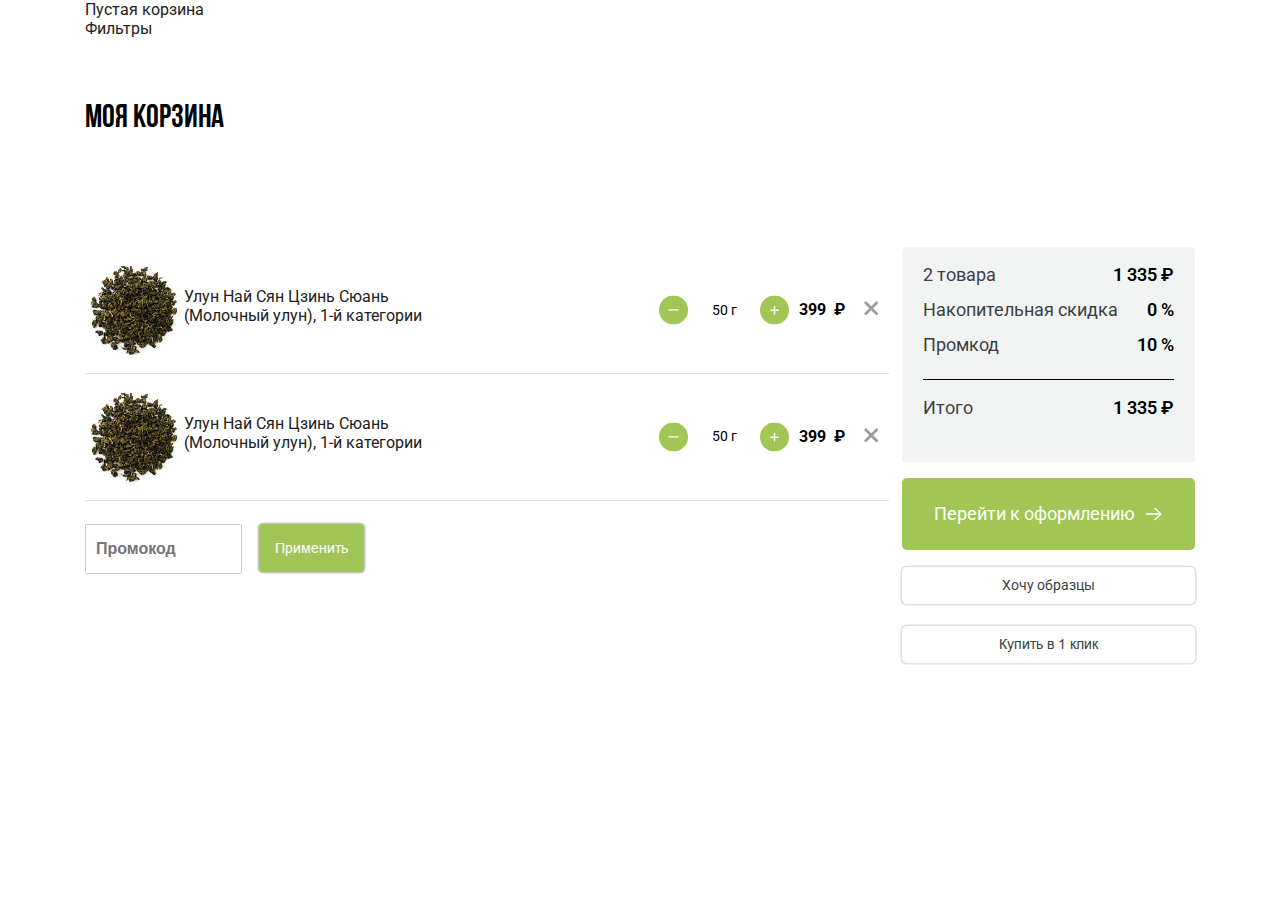
==== commit 74f9b666: "fix: index.html" ====
--- a/index.html
+++ b/index.html
@@ -172,8 +172,7 @@
       </div>
       <div class="modal__main login__main">
         <div>
-          <form class="login__form certificate__form login__form--empty" id="buy-sert-form" name="buy-sert"
-            method="post" action="">
+          <form class="login__form" method="post">
             <div class="login__form--empty login__form-field login__form--margin">
               <input type="text" minlength="3" maxlength="15" value="" class="input__border " required=""
                 placeholder="Имя">
@@ -181,7 +180,7 @@
             <div class="login__form-field login__form-phone">
               <div class="region-selector">
                 <div>
-                  <input type="tel" name="phone" value="" inputmode="tel" required="" placeholder="+7 ___ ___-__-__">
+                  <input type="tel" name="phone" value="" required="" placeholder="+7 ___ ___-__-__">
                 </div>
                 <button class="login__from-btn-reset"></button>
               </div>
--- a/css/style.min.css
+++ b/css/style.min.css
@@ -1 +1 @@
-h1{font-size:5.0520833333vw;font-size:9.2592592593vh}*{-webkit-box-sizing:border-box;box-sizing:border-box}html{scroll-behavior:smooth}body{position:relative;margin:0;font-family:"Roboto",sans-serif;margin-left:auto;margin-right:auto;-o-object-fit:cover;object-fit:cover;background-color:#fff}img{display:block;max-width:100%}h1,h2,h3,h4,h5,h6,p{margin:0}ul,li{margin:0;padding:0;list-style:none}a{text-decoration:none}button{padding:0;border:none;background:none;cursor:pointer}.container{max-width:1140px;width:100%;margin:0 auto;padding:0 15px}@font-face{font-family:"Arial";src:url("../fonts/ArialMT.woff") format("woff");font-weight:normal;font-style:normal;font-display:swap}@font-face{font-family:"Arial";src:url("../fonts/Arial-Bold.woff") format("woff");font-weight:700;font-style:normal;font-display:swap}@font-face{font-family:"Bebas Neue";src:url("../fonts/BebasNeueRegular.woff") format("woff");font-weight:normal;font-style:normal;font-display:swap}@font-face{font-family:"Bebas Neue";src:url("../fonts/BebasNeueBold.woff") format("woff");font-weight:700;font-style:normal;font-display:swap}header{height:5.2083333333vw}a,span.header__location,.loc-selector__items .loc-selector__item{color:#212121;background-color:rgba(0,0,0,0);text-decoration:none;cursor:pointer;-webkit-transition:.5s;transition:.5s}.page-title{font-family:"Bebas Neue",sans-serif;font-weight:800;font-size:32px;line-height:125%}.grid{padding-top:5.9895833333vw;margin-bottom:8.4375vw;height:100%;display:grid;grid-gap:1.0416666667vw;grid-template-columns:1fr 293px;grid-template-rows:1fr;grid-template-areas:"main aside"}main{grid-area:main;display:grid}aside{-webkit-box-shadow:0vw 0vw 3.90625vw rgba(0,0,0,.03);box-shadow:0vw 0vw 3.90625vw rgba(0,0,0,.03);border-radius:1.0416666667vw;grid-area:aside}.cart-item__title:hover{color:#1f8b4f}.tea__button::before{display:block;content:"";position:absolute;width:29px;height:29px;border-radius:50%;background:#a1c656;-webkit-transition:all ease-in-out 250ms;transition:all ease-in-out 250ms;top:50%;-webkit-transform:translateY(-50%);transform:translateY(-50%)}.cart-item{display:-webkit-box;display:-ms-flexbox;display:flex;-webkit-box-align:stretch;-ms-flex-align:stretch;align-items:stretch;-webkit-box-pack:start;-ms-flex-pack:start;justify-content:flex-start;-webkit-box-orient:horizontal;-webkit-box-direction:normal;-ms-flex-direction:row;flex-direction:row;padding-top:.8rem;padding-bottom:.8rem;position:relative;border-bottom:.1rem solid #e0e0df}.basket__item-image{width:7.125rem;height:6.25rem}.cart-item__title{margin-bottom:.5rem;display:-webkit-box;display:-ms-flexbox;display:flex;-webkit-box-orient:vertical;-webkit-box-direction:normal;-ms-flex-direction:column;flex-direction:column;-webkit-box-align:start;-ms-flex-align:start;align-items:flex-start;-webkit-box-pack:center;-ms-flex-pack:center;justify-content:center;font-size:1rem;line-height:1.2rem;font-weight:normal;max-width:17rem;min-width:15rem;text-decoration:none}.cart-item__column{display:-webkit-box;display:-ms-flexbox;display:flex;-webkit-box-orient:horizontal;-webkit-box-direction:normal;-ms-flex-direction:row;flex-direction:row;-webkit-box-align:stretch;-ms-flex-align:stretch;align-items:stretch;-webkit-box-pack:justify;-ms-flex-pack:justify;justify-content:space-between;width:100%;padding-right:2.7rem}.cart-item__row{display:-webkit-box;display:-ms-flexbox;display:flex;-webkit-box-orient:horizontal;-webkit-box-direction:normal;-ms-flex-direction:row;flex-direction:row;-webkit-box-align:center;-ms-flex-align:center;align-items:center;-webkit-box-pack:start;-ms-flex-pack:start;justify-content:flex-start;margin-top:0}.basket-item-block-amount{position:relative;display:-webkit-box;display:-ms-flexbox;display:flex;padding:0 10px;-ms-flex-line-pack:start;align-content:flex-start;-webkit-box-pack:end;-ms-flex-pack:end;justify-content:flex-end;margin-right:10px}.tea__button--left{color:#fff;-webkit-transition:all ease-in-out 250ms;transition:all ease-in-out 250ms;position:absolute;left:0;top:0;height:100%;width:50%}.tea__button--left:active::before{background-color:#87a749;-webkit-transition:all ease-in-out 250ms;transition:all ease-in-out 250ms}.tea__button--left:hover::before{cursor:pointer;background-color:#8ebb35;-webkit-transition:all ease-in-out 250ms;transition:all ease-in-out 250ms}.tea__button--right:hover::before{cursor:pointer;background-color:#8ebb35;-webkit-transition:all ease-in-out 250ms;transition:all ease-in-out 250ms}.tea__button--left::before{background-image:url("./../assets/svg/minus.svg");background-position:center;background-repeat:no-repeat;left:0}.tea__button--right::before{right:0;background-image:url("./../assets/svg/plus.svg");background-position:center;background-repeat:no-repeat}.tea__button--right{-webkit-transition:all ease-in-out 250ms;transition:all ease-in-out 250ms;position:absolute;right:0;top:0;height:100%;width:50%;color:rgba(0,0,0,0)}.tea__quantity{display:-webkit-box;display:-ms-flexbox;display:flex;-webkit-box-orient:horizontal;-webkit-box-direction:normal;-ms-flex-direction:row;flex-direction:row;-webkit-box-align:center;-ms-flex-align:center;align-items:center;-webkit-box-pack:center;-ms-flex-pack:center;justify-content:center;width:130px;height:3.1rem;-webkit-transition:background ease-in-out 300ms;transition:background ease-in-out 300ms;position:relative}.tea-content{font-size:.9rem;width:100%;white-space:nowrap;text-align:center}.cart-item-price__value{font-size:1rem;line-height:100%;font-weight:bold;text-transform:uppercase;white-space:nowrap}.cart-item-price{position:relative;display:-webkit-box;display:-ms-flexbox;display:flex;-webkit-box-orient:horizontal;-webkit-box-direction:normal;-ms-flex-direction:row;flex-direction:row;-webkit-box-align:center;-ms-flex-align:center;align-items:center;-webkit-box-pack:start;-ms-flex-pack:start;justify-content:flex-start}.cart-item__remove{position:absolute;display:block;width:15px;height:15px;top:3.375rem;right:10px;border:none;background-color:rgba(0,0,0,0);background-image:url("./../assets/svg/remove.svg");background-repeat:no-repeat;background-position:center;background-size:contain}.cart-item__remove:hover{width:16px;height:16px;-webkit-transition:100ms;transition:100ms}.checkout-field-container{display:-webkit-box;display:-ms-flexbox;display:flex;-webkit-box-orient:vertical;-webkit-box-direction:normal;-ms-flex-direction:column;flex-direction:column;-webkit-box-align:start;-ms-flex-align:start;align-items:flex-start;-webkit-box-pack:start;-ms-flex-pack:start;justify-content:flex-start;max-width:26.9rem;max-width:24.9rem}.checkout-field-container--normal{margin-top:1.1rem}.checkout-field-container__row{display:-webkit-box;display:-ms-flexbox;display:flex;-webkit-box-orient:horizontal;-webkit-box-direction:normal;-ms-flex-direction:row;flex-direction:row;-webkit-box-align:start;-ms-flex-align:start;align-items:flex-start;-webkit-box-pack:justify;-ms-flex-pack:justify;justify-content:space-between;width:100%;max-width:100%;min-width:100%}.checkout-field--promo-code{width:9.8rem;max-width:9.8rem;min-width:9.8rem}.checkout-field{width:12.9rem;position:relative}.checkout-field__field{display:block;margin-top:.4rem}.checkout-field__field{border:.1rem solid #cccccb;border-radius:.1rem;height:3.1rem;font-size:1rem;background:#fff;width:100%;padding-left:.625rem;display:block;resize:none}input,textarea{background:#fff;border:1px solid #d2d5d9;padding:17px 16px;font-size:.9rem;line-height:130%;-webkit-box-align:center;-ms-flex-align:center;align-items:center;color:#8c9095;border-radius:6px;font-weight:600}.promocode__btn{text-align:center;-webkit-box-shadow:#cccccb 0px 0px 0px .1rem;box-shadow:#cccccb 0px 0px 0px .1rem;display:block;font-size:.9rem;background:#fff;line-height:1.1rem;color:#3b3e42;margin-top:.4rem;border-radius:.3rem;margin-left:1.1rem;height:3rem;text-decoration:none;padding-left:1.2rem;padding-right:1.1rem;width:auto;border:none;opacity:1;-webkit-transition:all 200ms ease-in-out;transition:all 200ms ease-in-out}.button{display:inline-block;border:none;border-radius:4px;padding:12px 16px;width:-webkit-max-content;width:-moz-max-content;width:max-content;background:#a1c656;color:#fff;-webkit-transition:.5s;transition:.5s}.promocode__btn:hover{-webkit-box-shadow:#b2b5b7 0px 0px 0px .1rem;box-shadow:#b2b5b7 0px 0px 0px .1rem}.button:focus,.button:hover{background:#a1c656;color:#fff;outline:none}.checkout-field-container__row--promocode{-webkit-box-pack:start;-ms-flex-pack:start;justify-content:flex-start}.basket-checkout-container{height:100%}.checkout-info-cart{padding-top:1.1rem}.checkout-info-cart{position:relative;padding-left:1.3rem;padding-right:1.3rem;padding-top:1.2rem;padding-bottom:1.7rem;border-top-left-radius:.3rem;border-top-right-radius:.3rem;background:rgba(237,239,240,.7)}.checkout-info-cart-item{display:-webkit-box;display:-ms-flexbox;display:flex;-webkit-box-orient:horizontal;-webkit-box-direction:normal;-ms-flex-direction:row;flex-direction:row;-webkit-box-align:center;-ms-flex-align:center;align-items:center;-webkit-box-pack:justify;-ms-flex-pack:justify;justify-content:space-between;margin-bottom:1.1rem;font-size:1.1rem;border-radius:.3rem;line-height:1.1rem}.checkout-info-cart-item__name{color:#3b3e42}.checkout-info-cart-item__price{text-align:right;font-weight:600}.checkout-info-cart__stars{border-bottom:1px solid;height:.5rem;width:100%}.checkout-info__button{width:100%;margin-top:1rem;margin-bottom:1.1rem;background:#a1c656;color:#fff;cursor:pointer;font-size:1.1rem;font-weight:normal;padding-top:1.6rem;padding-bottom:1.6rem;display:block;display:-webkit-box;display:-ms-flexbox;display:flex;-webkit-box-orient:horizontal;-webkit-box-direction:normal;-ms-flex-direction:row;flex-direction:row;-webkit-box-align:center;-ms-flex-align:center;align-items:center;-webkit-box-pack:center;-ms-flex-pack:center;justify-content:center;border:none;border-radius:.3rem;position:relative;-webkit-transition:background-color ease-in-out 200ms;transition:background-color ease-in-out 200ms;background-color:#a1c656;background-position:top center;background-repeat:repeat-x;background-size:.8rem;text-decoration:none}.checkout-info__button:hover .checkout-info__button-arrow{-webkit-transition:all ease-in-out 200ms;transition:all ease-in-out 200ms;-webkit-transform:translateX(0.6rem);transform:translateX(0.6rem)}.checkout-info__button-arrow{display:block;margin-left:.6rem;background-size:contain;width:1.1rem;height:.9rem;margin-top:0rem;background-image:url("./../assets/svg/arrow.svg");z-index:2;-webkit-transition:all ease-in-out 400ms;transition:all ease-in-out 400ms;-webkit-transform:translateX(0rem);transform:translateX(0rem)}.checkout-info__links{display:-webkit-box;display:-ms-flexbox;display:flex;-webkit-box-orient:horizontal;-webkit-box-direction:normal;-ms-flex-direction:row;flex-direction:row;-webkit-box-align:stretch;-ms-flex-align:stretch;align-items:stretch;-webkit-box-pack:justify;-ms-flex-pack:justify;justify-content:space-between}.checkout-info__link{text-align:center;-webkit-box-flex:1;-ms-flex:1;flex:1;border-radius:.3rem;-webkit-box-shadow:0 0 0 .1rem #e0e0df;box-shadow:0 0 0 .1rem #e0e0df;display:block;text-decoration:none;font-size:.9rem;padding:.6rem .8rem;line-height:1.1rem;color:#3b3e42;margin-bottom:1.4rem;-webkit-transition:all ease-in-out 200ms;transition:all ease-in-out 200ms;width:calc(50% - .6rem)}.discount{margin-top:20px}@media(max-width: 917px){.checkout__row{display:-webkit-box;display:-ms-flexbox;display:flex;-webkit-box-orient:vertical;-webkit-box-direction:normal;-ms-flex-direction:column;flex-direction:column;margin-top:1rem}.grid{padding-top:0rem;margin-bottom:0rem;height:100%;display:grid;grid-gap:0rem;grid-template-columns:1fr;grid-template-rows:1fr;grid-template-areas:"main" "aside";justify-items:center}aside{-webkit-box-shadow:0rem 0rem 4.6875rem rgba(0,0,0,.03);box-shadow:0rem 0rem 4.6875rem rgba(0,0,0,.03);border-radius:1.25rem;width:100%}main{width:100%}.checkout-info-cart{margin-top:.8rem}.basket__item-image{width:7.125rem;height:6.25rem}.cart-item__remove{top:3.375rem}}@media(max-width: 601px){.cart-item__column{-webkit-box-orient:vertical;-webkit-box-direction:normal;-ms-flex-direction:column;flex-direction:column}.cart-item__image img{width:100%;height:auto}}.page-section{margin-top:32px;margin-bottom:32px}.empty-cart-image{width:217px;height:181px;margin:50px auto 42px;background:url(./../assets/svg/basket.svg) no-repeat center;background-size:contain}.empty-cart-title{font-weight:500;font-size:36px;line-height:37px;text-align:center;margin-bottom:12px}.empty-cart-text{text-align:center;margin-bottom:30px;font-weight:400;font-size:20px;line-height:24px;color:#838383}.catalog{max-width:540px;margin:0 auto}.grid-order{padding-top:5.9895833333vw;margin-bottom:8.4375vw;height:100%;display:grid;grid-gap:1.0416666667vw;grid-template-columns:1fr 363px;grid-template-rows:1fr;grid-template-areas:"main aside"}main{grid-area:main;display:grid}aside{-webkit-box-shadow:0vw 0vw 3.90625vw rgba(0,0,0,.03);box-shadow:0vw 0vw 3.90625vw rgba(0,0,0,.03);border-radius:1.0416666667vw;grid-area:aside}.order-checkout__row{display:-webkit-box;display:-ms-flexbox;display:flex;-webkit-box-orient:horizontal;-webkit-box-direction:normal;-ms-flex-direction:row;flex-direction:row;-webkit-box-align:start;-ms-flex-align:start;align-items:flex-start;-webkit-box-pack:justify;-ms-flex-pack:justify;justify-content:space-between}.order-checkout__column{width:100%;-webkit-box-sizing:border-box;box-sizing:border-box}.order-checkout-field-container--container-phone-code{-webkit-box-align:start;-ms-flex-align:start;align-items:flex-start;-webkit-box-pack:start;-ms-flex-pack:start;justify-content:flex-start}.order-checkout-field-container{display:-webkit-box;display:-ms-flexbox;display:flex;-webkit-box-orient:vertical;-webkit-box-direction:normal;-ms-flex-direction:column;flex-direction:column;-webkit-box-align:start;-ms-flex-align:start;align-items:flex-start;-webkit-box-pack:start;-ms-flex-pack:start;justify-content:flex-start;max-width:27.875rem}.order-checkout-field-container__row{display:-webkit-box;display:-ms-flexbox;display:flex;-webkit-box-orient:horizontal;-webkit-box-direction:normal;-ms-flex-direction:row;flex-direction:row;-webkit-box-align:start;-ms-flex-align:start;align-items:flex-start;-webkit-box-pack:justify;-ms-flex-pack:justify;justify-content:space-between;width:100%;max-width:100%;min-width:100%}.order-checkout-field--phone{position:relative}.order-checkout-field--phone{max-width:245px;width:100%}.order-checkout-field{width:12.875rem;position:relative}.order-checkout-field__label{font-size:.875rem}.order-checkout-field-container__row{width:100%;margin-top:5px}.ag-countrymask.iti{position:relative;display:inline-block}.order-checkout-field-container__row{width:90px}.iti--allow-dropdown{cursor:pointer}.iti--allow-dropdown,.iti--separate-dial-code{right:auto;left:0}.iti input,.iti input[type=tel],.iti input[type=text]{position:relative;z-index:0;margin-top:0;margin-bottom:0;padding-right:36px;margin-right:0}.order-checkout-field--phone{max-width:245px;width:100%}.order-checkout-field--phone{position:relative}.form__wrapper{display:-webkit-box;display:-ms-flexbox;display:flex;-webkit-box-orient:vertical;-webkit-box-direction:normal;-ms-flex-direction:column;flex-direction:column}.order-checkout-field__label_mini{font-size:.7rem;color:#8b9299;line-height:.9375rem;position:absolute;right:0;top:.15rem}.order-checkout-field--family{margin-left:.5625rem;position:relative}.order-checkout-field--name{margin-right:.5625rem}.order-checkout-field--name{margin-right:.5625rem}.order-checkout-field--phone{max-width:261px;width:100%}.order-checkout-field--100{width:100%}.order-checkout-field__field{display:block;margin-top:.375rem}.order-checkout-field-container__description{margin-top:.4375rem;font-size:.8125rem;color:#8b9299;line-height:.9375rem}.order-checkout-field-container{margin-top:1.5rem}#order_form_content textarea{width:100%;height:54px;background:0;font-size:14px;color:#252525}.order-form-control{padding:0 0 0 15px;border-radius:6px;font:bold 16px "Proxima Nova",sans-serif}.delivery__row--single-line .delivery-item{-webkit-box-flex:1;-ms-flex:1;flex:1;padding-left:.5625rem;padding-right:.5625rem;max-width:unset;min-width:unset;margin-right:1.125rem}.delivery-item{cursor:pointer;padding-top:.91875rem;padding-bottom:.64375rem;width:100%;min-width:8.8125rem;width:100%;max-width:9.4375rem;padding-top:13px;border-radius:.3125rem;margin-bottom:1.125rem;-webkit-box-shadow:0 0 0 1px #e0e0df;box-shadow:0 0 0 1px #e0e0df;-webkit-transition:all ease-in-out .2s;transition:all ease-in-out .2s;position:relative}.delivery-item{cursor:pointer;padding-top:.91875rem;padding-bottom:.64375rem;width:100%;min-width:8.8125rem;width:100%;max-width:9.4375rem;padding-top:13px;border-radius:.3125rem;margin-bottom:1.125rem;-webkit-box-shadow:0 0 0 1px #e0e0df;box-shadow:0 0 0 1px #e0e0df;-webkit-transition:all ease-in-out .2s;transition:all ease-in-out .2s;position:relative}.delivery-item input[type=radio]{display:none}.delivery__row{display:-webkit-box;display:-ms-flexbox;display:flex;-webkit-box-orient:horizontal;-webkit-box-direction:normal;-ms-flex-direction:row;flex-direction:row;-webkit-box-align:stretch;-ms-flex-align:stretch;align-items:stretch;-webkit-box-pack:justify;-ms-flex-pack:justify;justify-content:space-between;-ms-flex-wrap:wrap;flex-wrap:wrap}.delivery-item__title{font-size:.9375rem;line-height:1rem;color:#3b3e42;display:block;text-align:center;margin-bottom:4px}.delivery-item__description{font-size:.875rem;line-height:1rem;display:block;text-align:center;color:rgba(59,62,66,.7)}.delivery-hide--active>*{-webkit-transition:all ease-in-out .3s;transition:all ease-in-out .3s;-webkit-transition-delay:150ms;transition-delay:150ms;opacity:1}.delivery-item--active{position:relative;-webkit-box-shadow:0 0 0 2px #2fac66;box-shadow:0 0 0 2px #2fac66;-webkit-transition:all ease-in-out .1s;transition:all ease-in-out .1s;cursor:default;pointer-events:none}.delivery-item::after{position:absolute;top:0;right:0;-webkit-transform:translateY(-0.6875rem) translateX(0.6875rem) scale(0);transform:translateY(-0.6875rem) translateX(0.6875rem) scale(0);display:block;width:1.75rem;pointer-events:none;height:1.75rem;content:"";background:url("./../assets/svg/check.svg");opacity:0;-webkit-transition:all ease-in-out 250ms;transition:all ease-in-out 250ms}.delivery-item--active::after{-webkit-transform:translateY(-0.6875rem) translateX(0.6875rem) scale(1);transform:translateY(-0.6875rem) translateX(0.6875rem) scale(1);opacity:1;-webkit-transition:all ease-in-out 150ms;transition:all ease-in-out 150ms}.input-form-select{margin-top:.375rem;padding-left:20px;height:45px;font-size:14px;background:#fff;border-radius:6px;border:1px solid #d2d5d9}.order-checkout__title--h3,.order-checkout__title--small{font-weight:700;font-size:24px}.order-checkout__title--h3{margin:3rem 0 2rem;line-height:17px}.order-soa-property-container{margin-top:.375rem}.checkout-field--data{margin-top:20px;display:-webkit-box;display:-ms-flexbox;display:flex;-webkit-box-orient:horizontal;-webkit-box-direction:normal;-ms-flex-direction:row;flex-direction:row;-webkit-box-align:stretch;-ms-flex-align:stretch;align-items:stretch;-webkit-box-pack:justify;-ms-flex-pack:justify;justify-content:space-between;-ms-flex-wrap:wrap;flex-wrap:wrap}.input-form-time{margin-top:.375rem;width:200px}.input-form-data{margin-top:.375rem;width:200px}.body-wrap-scroll{display:-webkit-box;display:-ms-flexbox;display:flex;-webkit-box-orient:vertical;-webkit-box-direction:normal;-ms-flex-direction:column;flex-direction:column;min-height:100vh;-webkit-box-sizing:border-box;box-sizing:border-box;position:relative}.order-price-item__image{margin-bottom:.1875rem;height:2.5rem;display:-webkit-box;display:-ms-flexbox;display:flex;-webkit-box-orient:vertical;-webkit-box-direction:normal;-ms-flex-direction:column;flex-direction:column;-webkit-box-align:center;-ms-flex-align:center;align-items:center;-webkit-box-pack:center;-ms-flex-pack:center;justify-content:center;background:url("./../assets/svg/map.svg") no-repeat center;width:35px}.order-price-item__image_AC{background-image:url("./../assets/svg/map.svg");width:115px}.order-price-item__image_cash{background-image:url("./../assets/svg/wallet.svg");width:115px}.order-price-item__image_BB{background-image:url("./../assets/svg/score.svg");width:115px}.order-price-item__image_cash{background-image:url("./../assets/svg/wallet.svg");width:115px}.order-price-item__title{font-size:.9375rem;line-height:1.0625rem;margin-bottom:.23125rem;text-align:center}.order-price-item input[type=radio]{display:none}.order-price{position:relative}.order-checkout__row{display:-webkit-box;display:-ms-flexbox;display:flex;-webkit-box-orient:horizontal;-webkit-box-direction:normal;-ms-flex-direction:row;flex-direction:row;-webkit-box-align:start;-ms-flex-align:start;align-items:flex-start;-webkit-box-pack:justify;-ms-flex-pack:justify;justify-content:space-between}.order-price__row .order-price-item{margin-right:16px;width:calc(33% - 15px)}.order-checkout-break-row{height:.0625rem;display:block;background:#e0e0df}.order-checkout-break-row{margin:40px 0}.order-checkout__title--h3{margin:3rem 0 2rem;font-size:18px;line-height:17px}.order-checkout__title--small{font-size:1.375rem;margin-top:2rem;line-height:100%;font-weight:600}.order-checkout__title--small{margin:1rem 0}.order-price__row{display:-webkit-box;display:-ms-flexbox;display:flex;-webkit-box-orient:horizontal;-webkit-box-direction:normal;-ms-flex-direction:row;flex-direction:row;-webkit-box-align:stretch;-ms-flex-align:stretch;align-items:stretch;-webkit-box-pack:start;-ms-flex-pack:start;justify-content:flex-start;display:flex;flex-direction:row;align-items:stretch;justify-content:flex-start;margin-top:1.875rem;-webkit-box-pack:justify;-ms-flex-pack:justify;justify-content:space-between;-ms-flex-wrap:wrap;flex-wrap:wrap}.order-price-item{cursor:pointer;width:calc(33% - .5625rem);-webkit-box-shadow:0 0 0 1px #e0e0df;box-shadow:0 0 0 1px #e0e0df;display:-webkit-box;display:-ms-flexbox;display:flex;-webkit-box-orient:vertical;-webkit-box-direction:normal;-ms-flex-direction:column;flex-direction:column;-webkit-box-align:center;-ms-flex-align:center;align-items:center;-webkit-box-pack:center;-ms-flex-pack:center;justify-content:center;padding:.77375rem .1875rem 1.01875rem;margin-bottom:1.125rem;border-radius:.3125rem;padding-top:10px;padding-bottom:0px;position:relative;-webkit-transition:all ease-in-out .2s;transition:all ease-in-out .2s}.order-price-item--active{-webkit-box-shadow:0 0 0 2px #2fac66;box-shadow:0 0 0 2px #2fac66;-webkit-transition:all ease-in-out .1s;transition:all ease-in-out .1s}.order-price-item::after{position:absolute;top:0;right:0;-webkit-transform:translateY(-0.6875rem) translateX(0.6875rem) scale(0);transform:translateY(-0.6875rem) translateX(0.6875rem) scale(0);display:block;width:1.75rem;height:1.75rem;content:"";opacity:0;background:url("./../assets/svg/check.svg") center/contain no-repeat;-webkit-transition:all ease-in-out 250ms;transition:all ease-in-out 250ms}.order-price-item--active::after{opacity:1;-webkit-transform:translateY(-0.6875rem) translateX(0.6875rem) scale(1);transform:translateY(-0.6875rem) translateX(0.6875rem) scale(1);-webkit-transition:all ease-in-out 150ms;transition:all ease-in-out 150ms}.order-checkout-field__field:hover{border:1px solid #b2b5b7}.order-checkout-field__field--message{min-height:4.8125rem}.order-checkout-field__field{display:block;margin-top:.375rem}.order-checkout-field__field--message{padding-top:.75rem;padding-left:.625rem;padding-right:1.1875rem}.order-checkout-field__field{border:1px solid #cccccb;border-radius:6px;height:3.125rem;font-size:1rem;background:#fff;width:100%;padding-left:.625rem;display:block;resize:none;font-weight:400}.order-checkout-info__description{color:#8b9299;font-size:.8125rem;text-align:center;padding-top:.625rem}.grid-order{position:relative}.basket-total-block{position:sticky;top:0}.form-input{margin-top:.375rem}.delivery__address{margin-right:1.125rem;padding-bottom:.64375rem;width:100%;max-width:29.4375rem;padding-top:13px;border-radius:.313rem;margin-bottom:1.125rem;-webkit-box-shadow:0 0 0 1px #e0e0df;box-shadow:0 0 0 1px #e0e0df}.hide{display:none}@media(max-width: 917px){.grid-order{padding-top:0rem;margin-bottom:0rem;height:100%;display:grid;grid-gap:0rem;grid-template-columns:1fr;grid-template-rows:1fr;grid-template-areas:"main" "aside";justify-items:center}aside{width:100%}main{width:100%}.order-price__row{margin-top:1.875rem;display:-webkit-box;display:-ms-flexbox;display:flex;-webkit-box-orient:horizontal;-webkit-box-direction:normal;-ms-flex-direction:row;flex-direction:row;-webkit-box-align:stretch;-ms-flex-align:stretch;align-items:stretch;-webkit-box-pack:justify;-ms-flex-pack:justify;justify-content:space-between;-ms-flex-wrap:wrap;flex-wrap:wrap}.order-price__row .order-price-item{margin-right:16px;width:calc(45% - .5625rem)}.order-checkout-field__field{margin-top:.3125rem;padding-left:.5rem;height:2.875rem}}@media(max-width: 470px){.order-checkout-wrapper{display:-webkit-box;display:-ms-flexbox;display:flex;-webkit-box-orient:vertical;-webkit-box-direction:normal;-ms-flex-direction:column;flex-direction:column}.order-checkout-field--family{margin-left:0rem}.order-checkout-field{width:100%}}.grid-filter{padding-top:5.9895833333vw;margin-bottom:8.4375vw;height:100%;display:grid;grid-gap:1.0416666667vw;grid-template-columns:286px minmax(150px, 1fr);grid-template-rows:1fr;grid-template-areas:"aside main"}main{grid-area:main;display:grid}aside{-webkit-box-shadow:0vw 0vw 3.90625vw rgba(0,0,0,.03);box-shadow:0vw 0vw 3.90625vw rgba(0,0,0,.03);border-radius:1.0416666667vw;grid-area:aside}.filter-wrapper{display:-webkit-box;display:-ms-flexbox;display:flex;-webkit-box-pack:justify;-ms-flex-pack:justify;justify-content:space-between}.filter-input{display:-webkit-box;display:-ms-flexbox;display:flex;-webkit-box-orient:vertical;-webkit-box-direction:normal;-ms-flex-direction:column;flex-direction:column}.filter-checkout-field{width:12.875rem}.filter-input-select{padding-left:20px;height:45px;font-size:14px;background:#fff;border-radius:6px;border:1px solid #d2d5d9}.filter-content__header-col{display:-webkit-box;display:-ms-flexbox;display:flex;-webkit-box-align:baseline;-ms-flex-align:baseline;align-items:baseline}.filter-content__prod-qty{margin-left:15px;font-weight:500;font-size:14px;line-height:20px;color:#8c9095}.directory-content__nav-list,.directory-content__filter-wrap{position:static;display:block;overflow:visible}.directory-content__nav-list{border:1px solid #e2e3e8;border-radius:4px;margin-bottom:16px}.directory-content__subcategory-link:hover{color:#000}.directory-content__subcategory{margin-bottom:2px;border-radius:4px;-webkit-transition:background .2s ease-in-out;transition:background .2s ease-in-out}.directory-content__subcategories{padding:2px;font-size:14px}.directory-content__nav{width:100%}.directory-content__subcategory-link,.directory-content__subcategories-btn-hide{display:block;padding:13px 12px 13px 14px;cursor:pointer;font-size:14px;-webkit-transition:color .2s ease-in-out;transition:color .2s ease-in-out}.directory-content__subcategory--current,.directory-content__subcategory:hover{background:#e4e7d6}.directory-content__subcategory{margin-bottom:2px;border-radius:4px;-webkit-transition:background .2s ease-in-out;transition:background .2s ease-in-out}.directory-content__subcategories-btn-hide{color:#a1c656}.directory-content__subcategories-btn-hide:hover{color:#1f8b4f}.directory-content__category-link{display:block;padding:12px 12px 12px 40px;background-position:center left 8px;background-size:24px;background-repeat:no-repeat;background-image:url("./../assets/svg/arrow-catalog.svg");border-bottom:1px solid #e2e3e8}.content__filter-wrap{position:static;display:block;overflow:visible}.directory-content__filter-wrap{top:0;left:0;z-index:2000;width:100%;height:100%;overflow-y:auto;background:#fff;padding-bottom:82px}.directory-content__filter-price{margin-bottom:16px;padding:0 16px;position:relative}.directory-content__filter-name,.directory-content__filter-label--discount{padding:16px 18% 16px 14px;border-bottom:1px solid #e2e3e8;background-position:center right 14px;background-size:12px 7px;background-repeat:no-repeat;background-image:url("./../assets/svg/arrow-hight.svg");font-weight:700;font-size:14px;line-height:130%;cursor:pointer}.directory-content__filter-label--discount,.directory-content__filter-name--visible{border-bottom:none;background-image:none}.directory-content__filter-prices{display:-webkit-box;display:-ms-flexbox;display:flex;width:100%}.directory-content__filter-prices .price-field{width:100%;-webkit-box-sizing:border-box;box-sizing:border-box;padding:18px 8% 18px 35%;border:1px solid #d2d5d9;font-weight:700;font-size:14px;line-height:130%;color:#212121;font-family:inherit;font-weight:500;line-height:145%;border-radius:0px 0px 0px 0px}.directory-content__filter-prices .price-field-min{padding-left:33%}.directory-content__filter-prices .price-field-wrapper{position:relative;width:50%;-webkit-box-sizing:border-box;box-sizing:border-box}.directory-content__filter-prices .price-field-wrapper::before{position:absolute;top:19px;left:9%;font-weight:500;font-size:14px;line-height:145%;color:#b5b7bc}.directory-content__filter-prices .min-price::before{content:"от"}.directory-content__filter-prices{display:-webkit-box;display:-ms-flexbox;display:flex;width:100%}.directory-content__filter-prices .max-price::before{content:"до"}.roller-base,.roller-connects{width:100%;height:100%;position:relative;z-index:1}.directory-content__filter-range .roller-connects{height:4px;background-color:#d2d5d9}.roller-connects{border-radius:3px}.roller-connects{overflow:hidden;z-index:0}.roller-origin{height:10%;width:10%}.directory-content__filter-range .roller-base{border:solid #fff;-webkit-box-sizing:content-box;box-sizing:content-box;border-width:12px 0}.roller-handle{-webkit-backface-visibility:hidden;backface-visibility:hidden;position:absolute}.roller-handle{border:1px solid #d9d9d9;border-radius:3px;background:#fff;cursor:default;-webkit-box-shadow:inset 0 0 1px #fff,inset 0 1px 7px #ebebeb,0 3px 6px -3px #bbb;box-shadow:inset 0 0 1px #fff,inset 0 1px 7px #ebebeb,0 3px 6px -3px #bbb}.directory-content__filter-range .roller-handle{border:2px solid #fff;border-radius:100%;background:#a1c656;cursor:default;-webkit-box-shadow:none;box-shadow:none}.roller-touch-area{height:100%;width:100%}.directory-content__filter-range .roller-handle{width:18px;height:18px;right:-14px;top:-7px}.roller-connect,.roller-origin{will-change:transform;position:absolute;z-index:1;top:0;right:0;-webkit-transform-origin:0 0;transform-origin:0 0;-webkit-transform-style:flat;transform-style:flat}.roller-connect{height:100%;width:100%}.directory-content__filter-range .roller-connect{height:4px;background:#a1c656}.roller-origin--transform-left{-webkit-transform:translate(-1000%, 0px);transform:translate(-1000%, 0px);z-index:5}.roller-origin--transform-right{-webkit-transform:translate(0%, 0px);transform:translate(0%, 0px);z-index:4}.directory-content__filter-discount{margin-top:25px}.directory-content__filter-checkbox{position:absolute;top:0;left:0;opacity:0;pointer-events:none}.directory-content__filter-discount-btn{position:absolute;z-index:0;top:12px;right:14px;width:50px;height:24px;background-color:#e2e3e8;border-radius:18px;-webkit-transition:background-color .2s ease-in-out;transition:background-color .2s ease-in-out}.directory-content__filter-discount-btn::after{content:"";position:absolute;top:2px;left:2px;display:block;width:20px;height:20px;background-color:#fff;border-radius:100%;-webkit-transition:-webkit-transform .2s ease-in-out;transition:-webkit-transform .2s ease-in-out;transition:transform .2s ease-in-out;transition:transform .2s ease-in-out, -webkit-transform .2s ease-in-out}.directory-content__filter-checkbox:checked+.directory-content__filter-discount-btn{background-color:#a1c656}.directory-content__filter-checkbox:checked+.directory-content__filter-discount-btn::after{-webkit-transform:translateX(26px);transform:translateX(26px)}.directory-content__filter-label{position:relative;z-index:1;display:block;padding:12px 30px 12px 40px;cursor:pointer;font-weight:500;font-size:14px;line-height:145%;color:#212121}.directory-content__filter-name,.directory-content__filter-label--discount{padding:16px 18% 16px 14px;font-weight:700;font-size:14px}.directory-content__filter-search{width:100%;margin:8px 0}.directory-content__filter-checkbox{position:absolute;top:0;left:0;opacity:0;pointer-events:none}.directory-content__filter-field.disable .directory-content__filter-label{opacity:.5}.directory-content__filter-checkbox-styled{position:absolute;top:12px;left:16px;z-index:0;display:block;width:16px;height:16px;border:1px solid #b5b7bc;border-radius:4px}.directory-content__filter-field.disable:after{content:" ";position:absolute;top:0;left:0;width:100%;height:100%;z-index:1}.directory-content__filter-field{position:relative;margin:2px;border-radius:4px;-webkit-transition:background-color .2s ease-in-out;transition:background-color .2s ease-in-out}input:focus,input:active,textarea:focus,textarea:active{border:1px solid #d2d5d9}.directory-content__filter-checkbox{position:absolute;top:0;left:0;opacity:0;pointer-events:none}.directory-content__filter-checkbox:checked+.directory-content__filter-checkbox-styled{background-color:#a1c656;border-color:#a1c656;background-position:center;background-size:10px;background-repeat:no-repeat;background-image:url("./../assets/svg/check-1.svg")}.directory-content__filter-search{width:calc(100% - 32px);-webkit-box-sizing:border-box;box-sizing:border-box;padding:10px 16px;margin:8px 16px;font-family:inherit;background:#f6f6f9;border:none;border-radius:4px;outline:none;color:inherit;font-weight:400;font-size:14px;line-height:145%;letter-spacing:.01em}.directory-content__filter-dropdown-wrap{max-height:230px;overflow-y:auto}.product-card__btn-add,.product-card__btn-not-available,.directory-content__banner-link,.filter-btn-submit{color:#fff}.filter-btn-submit{-webkit-box-ordinal-group:unset;-ms-flex-order:unset;order:unset}.filter-btn-submit{color:#fff;background-color:#7d9b42}.directory-content__filter-btn{width:calc(50% - 6px);-webkit-box-sizing:border-box;box-sizing:border-box;padding:14px;border:2px solid #7d9b42;border-radius:4px;text-align:center;font-family:inherit;font-weight:600;font-size:12px;line-height:145%;cursor:pointer;-webkit-transition:all ease-in-out .2s;transition:all ease-in-out .2s}.directory-content__filter-btn{width:unset;font-size:14px;line-height:130%}.filter-btn-reset{color:#7d9b42}.directory-content__filter-btns{position:fixed;bottom:0;display:-webkit-box;display:-ms-flexbox;display:flex;-webkit-box-pack:justify;-ms-flex-pack:justify;justify-content:space-between;width:100%;z-index:1;-webkit-box-sizing:border-box;box-sizing:border-box;padding:16px;background:#fff}.directory-content__filter-btns{position:static;-webkit-box-orient:vertical;-webkit-box-direction:normal;-ms-flex-direction:column;flex-direction:column;-webkit-box-align:stretch;-ms-flex-align:stretch;align-items:stretch;-webkit-box-pack:unset;-ms-flex-pack:unset;justify-content:unset;margin-top:16px}.filter-btn-submit{margin-bottom:16px}.directory-content__product{width:50%;-webkit-box-sizing:border-box;box-sizing:border-box;-webkit-transition:-webkit-box-shadow .2s ease-in-out;transition:-webkit-box-shadow .2s ease-in-out;transition:box-shadow .2s ease-in-out;transition:box-shadow .2s ease-in-out, -webkit-box-shadow .2s ease-in-out;border:1px solid #e2e3e8;border-left:none}.product-card{position:relative}.product-card__labels{position:absolute;top:0;left:0;z-index:1;display:-webkit-box;display:-ms-flexbox;display:flex;-webkit-box-orient:vertical;-webkit-box-direction:normal;-ms-flex-direction:column;flex-direction:column;-webkit-box-align:start;-ms-flex-align:start;align-items:flex-start;-webkit-box-sizing:border-box;box-sizing:border-box}.product-card__label{margin-bottom:8px;padding:3px 8px;border-radius:4px;font-weight:500;font-size:10px;line-height:130%;color:#fff}.product-card__label--hit{background:#ffd12d;color:#f92d2d}.product-card__label--rec{background:#a1c656}.product-card__label{margin-bottom:8px;padding:3px 8px;border-radius:4px;font-weight:500;font-size:10px;line-height:130%;color:#fff}.product-card__label--discount,.product-card__label--discount-detail{background:#f92d2d}.product-card__info{display:block}.product-card__info-top{padding-bottom:0;margin-bottom:8px}.product-card__info-top,.product-card__info-bottom{padding:16px}.product-card__info-top{position:relative;padding-bottom:0;margin-bottom:12px}.product-card__img-wrap{position:relative;width:100%;height:0;padding-top:100%;overflow:hidden}.product-card__img{position:absolute;top:0;left:0;width:100%;height:100%;-o-object-fit:contain;object-fit:contain}.product-card__category,.product-card__name,.product-card__reviews-qty{font-size:14px;line-height:20px}.product-card__name{font-weight:500}.product-card__prices{display:-webkit-box;display:-ms-flexbox;display:flex;-webkit-box-align:baseline;-ms-flex-align:baseline;align-items:baseline;margin-bottom:8px;-webkit-box-orient:vertical;-webkit-box-direction:normal;-ms-flex-direction:column;flex-direction:column}.product-card__current-price{font-size:24px;line-height:33px}.product-card__old-price{position:relative;margin-left:6%;font-weight:600;font-size:14px;line-height:135%;color:#8c9095}.product-card__old-price::after{content:"";position:absolute;top:50%;left:0;-webkit-transform:translateY(-50%);transform:translateY(-50%);display:block;width:100%;height:1px;background-color:#8c9095}.product-card__info-buy{display:-webkit-box;display:-ms-flexbox;display:flex;-webkit-box-align:stretch;-ms-flex-align:stretch;align-items:stretch;padding:0 12px 12px 12px}.product-card__info-buy{display:-webkit-box;display:-ms-flexbox;display:flex;padding:0 16px 16px 16px}.directory-content__product:hover{background:#fff;-webkit-box-shadow:0 9px 25px rgba(37,37,44,.12);box-shadow:0 9px 25px rgba(37,37,44,.12);border-radius:4px}.product-card__info-buy{display:-webkit-box;display:-ms-flexbox;display:flex;padding:0 16px 16px 16px}.directory-tooltip{position:absolute;bottom:0;left:0;width:100%;background:rgba(0,0,0,.8);color:#fff;z-index:999;padding:10px;font-size:13px;line-height:15px;white-space:normal;display:none;opacity:.8}.product-card__btn-add,.product-card__btn-not-available{position:relative;width:48px;height:40px;-webkit-box-sizing:border-box;box-sizing:border-box;padding:13px;border-radius:4px;background-color:#a1c656;background-position:center;background-size:24px;background-repeat:no-repeat;font-size:0;text-align:center;overflow:hidden}.product-card__btn-add,.product-card__btn-not-available{width:106px;font-weight:700;font-size:14px;line-height:130%;color:#fff;background-image:none}.product-card__btn-add,.directory-content__header-tag:hover{background-color:#a1c656;color:#fff}.product-card__calculus{padding:12px 28px;height:48px}.product-card__calculus{margin-right:10px}.product-card__calculus{position:relative;height:40px;-webkit-box-flex:1;-ms-flex-positive:1;flex-grow:1;-webkit-box-sizing:border-box;box-sizing:border-box;padding:10px 20px;margin-right:5px;border:1px solid #d2d5d9;border-radius:4px}.product-card__calculus-btn--plus{right:0;background-image:url(./../assets/svg/plus-add.svg);background-position:center right 8px}.product-card__calculus-btn--minus{left:0;background-image:url(./../assets/svg/minus-a.svg);background-position:center left 8px}.product-card__calculus-btn{position:absolute;top:0;width:28px;height:100%;background-size:16px;background-repeat:no-repeat;cursor:pointer}.product-card__calculus-result{text-align:center;font-weight:500;font-size:12px;line-height:145%;color:#212121}.product-card{position:relative}.product-card__btn-add,.product-card__btn-not-available,.directory-content__banner-link,.filter-btn-submit{color:#fff !important}.product-card__btn-not-available{width:106px;font-weight:700;font-size:14px;line-height:130%;color:#fff;background-image:none}.product-card__info-top{padding-bottom:0;margin-bottom:8px}.directory-content__product{width:calc((100% - 90px)/3);-webkit-box-sizing:border-box;box-sizing:border-box;margin:0 20px 20px 0;border:none !important}.card-container{display:-webkit-box;display:-ms-flexbox;display:flex;-ms-flex-wrap:wrap;flex-wrap:wrap;gap:10px;-webkit-box-pack:start;-ms-flex-pack:start;justify-content:flex-start;width:100%;max-width:1600px;margin:0 auto;padding-bottom:40px}.pagination.pagination-directory{width:100%;margin-top:25px;margin-right:14px;margin-left:14px}.pagination{display:-webkit-box;display:-ms-flexbox;display:flex;-webkit-box-pack:center;-ms-flex-pack:center;justify-content:center;margin-top:51px}.pagination{-webkit-box-align:center;-ms-flex-align:center;align-items:center}.pagination-btn.disabled{background-color:#dadadd;background-image:url(./../assets/svg/arrow-right.svg)}.pagination-prev{-webkit-transform:rotate(180deg);transform:rotate(180deg);margin-right:16px}.pagination-btn{width:48px;height:48px;border-radius:100%;background-color:#a1c656;background-repeat:no-repeat;background-position:center;background-size:18px;-webkit-transition:.2s ease-in-out;transition:.2s ease-in-out;cursor:pointer}.pagination-links{width:48px;height:43px;-webkit-box-sizing:border-box;box-sizing:border-box;padding:11px 0 14px;text-align:center;background:#fff;border:1px solid #d2d5d9;font-weight:bold;font-size:14px;line-height:130%}.pagination-links.active{position:relative;z-index:1;background:#e6f5eb;border-color:#a1c656}.pagination-links.modern-page-last{border-radius:0px 4px 4px 0px !important}.pagination-next{margin-left:16px}.product-card__category,.product-card__name{display:block;margin:0 0 8px;font-weight:500;font-size:12px;line-height:18px;color:#8c9095}.product-card__name{height:40px;max-height:40px;color:#212121;overflow:hidden}.directory-content__body{margin-top:20px;display:-webkit-box;display:-ms-flexbox;display:flex;-webkit-box-align:start;-ms-flex-align:start;align-items:flex-start;margin:0 0 64px}.directory-content__nav{width:calc(25% - 20px);margin-right:20px;-ms-flex-negative:0;flex-shrink:0}.directory-content__products{margin-right:-20px;-webkit-box-flex:1;-ms-flex-positive:1;flex-grow:1;margin-bottom:0}.directory-content__products{display:-webkit-box;display:-ms-flexbox;display:flex;-ms-flex-wrap:wrap;flex-wrap:wrap;width:100%;margin-bottom:48px}.directory-content__nav-list,.directory-content__subcategories,.directory-content__category,.directory-content__subcategory{list-style:none;margin:0;padding:0}.directory-content__nav-list{border:1px solid #e2e3e8;border-radius:4px;margin-bottom:16px}.directory-content__nav-list,.directory-content__filter-wrap{position:static;display:block;overflow:visible}.directory-content__nav-list,.directory-content__filter-wrap{width:100%}.box{display:-webkit-box;display:-ms-flexbox;display:flex;-webkit-box-align:center;-ms-flex-align:center;align-items:center;-webkit-box-pack:justify;-ms-flex-pack:justify;justify-content:space-between;margin-bottom:15px}.box .weight .weight-title{font-size:15px;line-height:20px;color:#a1c656;border-bottom:1px dashed #a1c656;cursor:pointer;display:none}.box .weight ul li{padding:2px 0;cursor:pointer;font-size:14px}.box .weight ul li.active{color:#a1c656;font-weight:bold}.mob-catalog-content__filter{display:none;-webkit-box-pack:center;-ms-flex-pack:center;justify-content:center;text-align:center;margin-bottom:20px}.mob-catalog-content__filter-btn{margin:0;max-width:175px;font-weight:500;font-size:12px;line-height:145%;padding:10px 40px 10px 16px;background-color:#7d9b42;background-position:center right 16px;background-size:16px;background-repeat:no-repeat;background-image:url(./../assets/svg/img-filter.svg);border-radius:4px;color:#fff}.hide{display:none}.feature__link_active{background-image:url(./../assets/svg/arrow-close.svg)}.hidden{display:none !important}@media(max-width: 1100px){.directory-content__product{width:calc((100% - 90px)/2)}}@media(max-width: 900px){.mob-catalog-content__filter{display:-webkit-box;display:-ms-flexbox;display:flex}.product-card__btn-add,.product-card__btn-not-available{position:relative;width:48px;height:40px;-webkit-box-sizing:border-box;box-sizing:border-box;padding:13px;border-radius:4px;background-color:#a1c656;background-image:url(./../assets/svg/basket-1.svg);background-position:center;background-size:24px;background-repeat:no-repeat;font-size:0;text-align:center;overflow:hidden}.product-card__label{font-size:0;width:30px;height:30px;border-radius:100%;-webkit-box-sizing:border-box;box-sizing:border-box;margin-bottom:8px;background-size:15px;background-position:center;background-repeat:no-repeat}.product-card__label--hit{background-color:#ffd12d;background-image:url(./../assets/svg/fire.svg)}.product-card__label--rec{background-color:#256efa;background-image:url(./../assets/svg/like.svg)}.product-card__label--discount-detail{margin-top:0;background-color:#f92d2d;font-size:10px;padding:8px 0;text-align:center}.directory-content__body{display:-webkit-box;display:-ms-flexbox;display:flex;-webkit-box-orient:vertical;-webkit-box-direction:normal;-ms-flex-direction:column;flex-direction:column}.directory-content__nav{width:100%}.directory-content__filter-wrap{padding-bottom:10px}}@media(max-width: 491px){.directory-content__body{display:-webkit-box;display:-ms-flexbox;display:flex;-webkit-box-orient:vertical;-webkit-box-direction:normal;-ms-flex-direction:column;flex-direction:column}.directory-content__nav{width:100%}.directory-content__product{width:calc((100% - 10px)/1);margin:0 0px 6px 0}}.overlay{position:absolute;top:0;left:0;right:0;bottom:0;background:rgba(0,0,0,.5);width:100%;height:100%;z-index:2}.modal{display:block;position:fixed;top:0;bottom:0;left:0;right:0;z-index:2000;width:100%;overflow-x:hidden;background:rgba(0,0,0,.2);height:100vh;overflow-y:auto}.login__body{height:calc(100vh - 113px);overflow-y:auto}.modal__body{position:relative;top:55px;left:50%;-webkit-transform:translate(-50%, 0);transform:translate(-50%, 0);width:100%;max-width:612px;height:auto;overflow-y:unset;margin-bottom:100px;background:#fff;border-radius:6px}.login__body{top:15%;width:400px;height:auto;overflow-y:unset}.modal__header,.modal__main{width:100%;-webkit-box-sizing:border-box;box-sizing:border-box;padding:16px}.modal__header{position:relative;padding:18px 16px;border-bottom:1px solid #e2e3e8}.login__header{border-bottom:none;padding-bottom:0}.modal__header,.modal__main{width:100%;-webkit-box-sizing:border-box;box-sizing:border-box;padding:0 24px 24px}.modal__header{position:relative;padding:32px 24px 8px;border-bottom:none}.login__header{padding-top:48px}.login__main{-webkit-box-sizing:border-box;box-sizing:border-box;padding:0 36px 48px}.login__form input{height:48px;-webkit-box-sizing:border-box;box-sizing:border-box;width:100%;border:none}.login__form-field{border-radius:4px}.login__form-phone{display:-webkit-box;display:-ms-flexbox;display:flex;width:100%;-webkit-box-sizing:border-box;box-sizing:border-box;padding-left:114px;position:relative}.certificate__form .login__form-field{padding:0}.login__form--empty .login__form-field{border:1px solid #d2d5d9}.login__form-submit{margin:24px 0;background:#a1c656;font-weight:700;font-size:14px;line-height:130%;color:#fff;cursor:pointer}.certificate__form .login__form-submit{line-height:100%}.login__form--empty .login__form-submit{pointer-events:none;cursor:default}.login__form{display:-webkit-box;display:-ms-flexbox;display:flex;-webkit-box-orient:vertical;-webkit-box-direction:normal;-ms-flex-direction:column;flex-direction:column;overflow:hidden}.btn-close,.modal__btn-close,.search-btn-reset,.login__from-btn-reset{position:absolute;top:0;right:0;display:block;width:48px;height:48px;padding:0}.modal__btn-close{top:4px;right:6px}button:focus,.button:focus,button:hover,.button:hover{background:#8cad4a;color:#fff;outline:none}.btn-close,.modal__btn-close,.modal__btn-close:focus,.modal__btn-close:hover,.search-btn-reset,.search-btn-reset:focus,.search-btn-reset:hover,.login__from-btn-reset,.login__from-btn-reset:hover,.login__from-btn-reset:focus{background-color:rgba(0,0,0,0);background-image:url(./../assets/svg/close-2.svg);background-size:16px;background-position:center;background-repeat:no-repeat;cursor:pointer}.login__from-btn-reset{height:48px;width:48px}.search-btn-reset,.login__from-btn-reset{background-size:11px}.login__from-btn-reset,.login__from-btn-reset:hover,.login__from-btn-reset:focus{background-size:11px}.login__form--margin{margin-bottom:20px}/*# sourceMappingURL=style.min.css.map */+h1{font-size:5.0520833333vw;font-size:9.2592592593vh}*{-webkit-box-sizing:border-box;box-sizing:border-box}html{scroll-behavior:smooth}body{position:relative;margin:0;font-family:"Roboto",sans-serif;margin-left:auto;margin-right:auto;-o-object-fit:cover;object-fit:cover;background-color:#fff}img{display:block;max-width:100%}h1,h2,h3,h4,h5,h6,p{margin:0}ul,li{margin:0;padding:0;list-style:none}a{text-decoration:none}button{padding:0;border:none;background:none;cursor:pointer}.container{max-width:1140px;width:100%;margin:0 auto;padding:0 15px}@font-face{font-family:"Arial";src:url("../fonts/ArialMT.woff") format("woff");font-weight:normal;font-style:normal;font-display:swap}@font-face{font-family:"Arial";src:url("../fonts/Arial-Bold.woff") format("woff");font-weight:700;font-style:normal;font-display:swap}@font-face{font-family:"Bebas Neue";src:url("../fonts/BebasNeueRegular.woff") format("woff");font-weight:normal;font-style:normal;font-display:swap}@font-face{font-family:"Bebas Neue";src:url("../fonts/BebasNeueBold.woff") format("woff");font-weight:700;font-style:normal;font-display:swap}header{height:5.2083333333vw}a,span.header__location,.loc-selector__items .loc-selector__item{color:#212121;background-color:rgba(0,0,0,0);text-decoration:none;cursor:pointer;-webkit-transition:.5s;transition:.5s}.page-title{font-family:"Bebas Neue",sans-serif;font-weight:800;font-size:32px;line-height:125%}.grid{padding-top:5.9895833333vw;margin-bottom:8.4375vw;height:100%;display:grid;grid-gap:1.0416666667vw;grid-template-columns:1fr 293px;grid-template-rows:1fr;grid-template-areas:"main aside"}main{grid-area:main;display:grid}aside{border-radius:1.0416666667vw;grid-area:aside}.cart-item__title:hover{color:#1f8b4f}.tea__button::before{display:block;content:"";position:absolute;width:29px;height:29px;border-radius:50%;background:#a1c656;-webkit-transition:all ease-in-out 250ms;transition:all ease-in-out 250ms;top:50%;-webkit-transform:translateY(-50%);transform:translateY(-50%)}.cart-item{display:-webkit-box;display:-ms-flexbox;display:flex;-webkit-box-align:stretch;-ms-flex-align:stretch;align-items:stretch;-webkit-box-pack:start;-ms-flex-pack:start;justify-content:flex-start;-webkit-box-orient:horizontal;-webkit-box-direction:normal;-ms-flex-direction:row;flex-direction:row;padding-top:.8rem;padding-bottom:.8rem;position:relative;border-bottom:.1rem solid #e0e0df}.basket__item-image{width:7.125rem;height:6.25rem}.cart-item__title{margin-bottom:.5rem;display:-webkit-box;display:-ms-flexbox;display:flex;-webkit-box-orient:vertical;-webkit-box-direction:normal;-ms-flex-direction:column;flex-direction:column;-webkit-box-align:start;-ms-flex-align:start;align-items:flex-start;-webkit-box-pack:center;-ms-flex-pack:center;justify-content:center;font-size:1rem;line-height:1.2rem;font-weight:normal;max-width:17rem;min-width:15rem;text-decoration:none}.cart-item__column{display:-webkit-box;display:-ms-flexbox;display:flex;-webkit-box-orient:horizontal;-webkit-box-direction:normal;-ms-flex-direction:row;flex-direction:row;-webkit-box-align:stretch;-ms-flex-align:stretch;align-items:stretch;-webkit-box-pack:justify;-ms-flex-pack:justify;justify-content:space-between;width:100%;padding-right:2.7rem}.cart-item__row{display:-webkit-box;display:-ms-flexbox;display:flex;-webkit-box-orient:horizontal;-webkit-box-direction:normal;-ms-flex-direction:row;flex-direction:row;-webkit-box-align:center;-ms-flex-align:center;align-items:center;-webkit-box-pack:start;-ms-flex-pack:start;justify-content:flex-start;margin-top:0}.basket-item-block-amount{position:relative;display:-webkit-box;display:-ms-flexbox;display:flex;padding:0 10px;-ms-flex-line-pack:start;align-content:flex-start;-webkit-box-pack:end;-ms-flex-pack:end;justify-content:flex-end;margin-right:10px}.tea__button--left{color:#fff;-webkit-transition:all ease-in-out 250ms;transition:all ease-in-out 250ms;position:absolute;left:0;top:0;height:100%;width:50%}.tea__button--left:active::before{background-color:#87a749;-webkit-transition:all ease-in-out 250ms;transition:all ease-in-out 250ms}.tea__button--left:hover::before{cursor:pointer;background-color:#8ebb35;-webkit-transition:all ease-in-out 250ms;transition:all ease-in-out 250ms}.tea__button--right:hover::before{cursor:pointer;background-color:#8ebb35;-webkit-transition:all ease-in-out 250ms;transition:all ease-in-out 250ms}.tea__button--left::before{background-image:url("./../assets/svg/minus.svg");background-position:center;background-repeat:no-repeat;left:0}.tea__button--right::before{right:0;background-image:url("./../assets/svg/plus.svg");background-position:center;background-repeat:no-repeat}.tea__button--right{-webkit-transition:all ease-in-out 250ms;transition:all ease-in-out 250ms;position:absolute;right:0;top:0;height:100%;width:50%;color:rgba(0,0,0,0)}.tea__quantity{display:-webkit-box;display:-ms-flexbox;display:flex;-webkit-box-orient:horizontal;-webkit-box-direction:normal;-ms-flex-direction:row;flex-direction:row;-webkit-box-align:center;-ms-flex-align:center;align-items:center;-webkit-box-pack:center;-ms-flex-pack:center;justify-content:center;width:130px;height:3.1rem;-webkit-transition:background ease-in-out 300ms;transition:background ease-in-out 300ms;position:relative}.tea-content{font-size:.9rem;width:100%;white-space:nowrap;text-align:center}.cart-item-price__value{font-size:1rem;line-height:100%;font-weight:bold;text-transform:uppercase;white-space:nowrap}.cart-item-price{position:relative;display:-webkit-box;display:-ms-flexbox;display:flex;-webkit-box-orient:horizontal;-webkit-box-direction:normal;-ms-flex-direction:row;flex-direction:row;-webkit-box-align:center;-ms-flex-align:center;align-items:center;-webkit-box-pack:start;-ms-flex-pack:start;justify-content:flex-start}.cart-item__remove{position:absolute;display:block;width:15px;height:15px;top:3.375rem;right:10px;border:none;background-color:rgba(0,0,0,0);background-image:url("./../assets/svg/remove.svg");background-repeat:no-repeat;background-position:center;background-size:contain}.cart-item__remove:hover{width:16px;height:16px;-webkit-transition:100ms;transition:100ms}.checkout-field-container{display:-webkit-box;display:-ms-flexbox;display:flex;-webkit-box-orient:vertical;-webkit-box-direction:normal;-ms-flex-direction:column;flex-direction:column;-webkit-box-align:start;-ms-flex-align:start;align-items:flex-start;-webkit-box-pack:start;-ms-flex-pack:start;justify-content:flex-start;max-width:26.9rem;max-width:24.9rem}.checkout-field-container--normal{margin-top:1.1rem}.checkout-field-container__row{display:-webkit-box;display:-ms-flexbox;display:flex;-webkit-box-orient:horizontal;-webkit-box-direction:normal;-ms-flex-direction:row;flex-direction:row;-webkit-box-align:start;-ms-flex-align:start;align-items:flex-start;-webkit-box-pack:justify;-ms-flex-pack:justify;justify-content:space-between;width:100%;max-width:100%;min-width:100%}.checkout-field--promo-code{width:9.8rem;max-width:9.8rem;min-width:9.8rem}.checkout-field{width:12.9rem;position:relative}.checkout-field__field{display:block;margin-top:.4rem}.checkout-field__field{border:.1rem solid #cccccb;border-radius:.1rem;height:3.1rem;font-size:1rem;background:#fff;width:100%;padding-left:.625rem;display:block;resize:none}input,textarea{background:#fff;border:1px solid #d2d5d9;padding:17px 16px;font-size:.9rem;line-height:130%;-webkit-box-align:center;-ms-flex-align:center;align-items:center;color:#8c9095;border-radius:6px;font-weight:600}.promocode__btn{text-align:center;-webkit-box-shadow:#cccccb 0px 0px 0px .1rem;box-shadow:#cccccb 0px 0px 0px .1rem;display:block;font-size:.9rem;background:#fff;line-height:1.1rem;color:#3b3e42;margin-top:.4rem;border-radius:.3rem;margin-left:1.1rem;height:3rem;text-decoration:none;padding-left:1.2rem;padding-right:1.1rem;width:auto;border:none;opacity:1;-webkit-transition:all 200ms ease-in-out;transition:all 200ms ease-in-out}.button{display:inline-block;border:none;border-radius:4px;padding:12px 16px;width:-webkit-max-content;width:-moz-max-content;width:max-content;background:#a1c656;color:#fff;-webkit-transition:.5s;transition:.5s}.promocode__btn:hover{-webkit-box-shadow:#b2b5b7 0px 0px 0px .1rem;box-shadow:#b2b5b7 0px 0px 0px .1rem}.button:focus,.button:hover{background:#a1c656;color:#fff;outline:none}.checkout-field-container__row--promocode{-webkit-box-pack:start;-ms-flex-pack:start;justify-content:flex-start}.basket-checkout-container{height:100%}.checkout-info-cart{padding-top:1.1rem}.checkout-info-cart{position:relative;padding-left:1.3rem;padding-right:1.3rem;padding-top:1.2rem;padding-bottom:1.7rem;border-top-left-radius:.3rem;border-top-right-radius:.3rem;background:rgba(237,239,240,.7)}.checkout-info-cart-item{display:-webkit-box;display:-ms-flexbox;display:flex;-webkit-box-orient:horizontal;-webkit-box-direction:normal;-ms-flex-direction:row;flex-direction:row;-webkit-box-align:center;-ms-flex-align:center;align-items:center;-webkit-box-pack:justify;-ms-flex-pack:justify;justify-content:space-between;margin-bottom:1.1rem;font-size:1.1rem;border-radius:.3rem;line-height:1.1rem}.checkout-info-cart-item__name{color:#3b3e42}.checkout-info-cart-item__price{text-align:right;font-weight:600}.checkout-info-cart__stars{border-bottom:1px solid;height:.5rem;width:100%}.checkout-info__button{width:100%;margin-top:1rem;margin-bottom:1.1rem;background:#a1c656;color:#fff;cursor:pointer;font-size:1.1rem;font-weight:normal;padding-top:1.6rem;padding-bottom:1.6rem;display:block;display:-webkit-box;display:-ms-flexbox;display:flex;-webkit-box-orient:horizontal;-webkit-box-direction:normal;-ms-flex-direction:row;flex-direction:row;-webkit-box-align:center;-ms-flex-align:center;align-items:center;-webkit-box-pack:center;-ms-flex-pack:center;justify-content:center;border:none;border-radius:.3rem;position:relative;-webkit-transition:background-color ease-in-out 200ms;transition:background-color ease-in-out 200ms;background-color:#a1c656;background-position:top center;background-repeat:repeat-x;background-size:.8rem;text-decoration:none}.checkout-info__button:hover .checkout-info__button-arrow{-webkit-transition:all ease-in-out 200ms;transition:all ease-in-out 200ms;-webkit-transform:translateX(0.6rem);transform:translateX(0.6rem)}.checkout-info__button-arrow{display:block;margin-left:.6rem;background-size:contain;width:1.1rem;height:.9rem;margin-top:0rem;background-image:url("./../assets/svg/arrow.svg");z-index:2;-webkit-transition:all ease-in-out 400ms;transition:all ease-in-out 400ms;-webkit-transform:translateX(0rem);transform:translateX(0rem)}.checkout-info__links{display:-webkit-box;display:-ms-flexbox;display:flex;-webkit-box-orient:horizontal;-webkit-box-direction:normal;-ms-flex-direction:row;flex-direction:row;-webkit-box-align:stretch;-ms-flex-align:stretch;align-items:stretch;-webkit-box-pack:justify;-ms-flex-pack:justify;justify-content:space-between}.checkout-info__link{text-align:center;-webkit-box-flex:1;-ms-flex:1;flex:1;border-radius:.3rem;-webkit-box-shadow:0 0 0 .1rem #e0e0df;box-shadow:0 0 0 .1rem #e0e0df;display:block;text-decoration:none;font-size:.9rem;padding:.6rem .8rem;line-height:1.1rem;color:#3b3e42;margin-bottom:1.4rem;-webkit-transition:all ease-in-out 200ms;transition:all ease-in-out 200ms;width:calc(50% - .6rem)}.discount{margin-top:20px}.page-section{margin-top:32px;margin-bottom:32px}.empty-cart-image{width:217px;height:181px;margin:50px auto 42px;background:url(./../assets/svg/basket.svg) no-repeat center;background-size:contain}.empty-cart-title{font-weight:500;font-size:36px;line-height:37px;text-align:center;margin-bottom:12px}.empty-cart-text{text-align:center;margin-bottom:30px;font-weight:400;font-size:20px;line-height:24px;color:#838383}.catalog{max-width:540px;margin:0 auto}.grid-order{padding-top:5.9895833333vw;margin-bottom:8.4375vw;height:100%;display:grid;grid-gap:1.0416666667vw;grid-template-columns:1fr 363px;grid-template-rows:1fr;grid-template-areas:"main aside"}main{grid-area:main;display:grid}aside{border-radius:1.0416666667vw;grid-area:aside}.order-checkout__row{display:-webkit-box;display:-ms-flexbox;display:flex;-webkit-box-orient:horizontal;-webkit-box-direction:normal;-ms-flex-direction:row;flex-direction:row;-webkit-box-align:start;-ms-flex-align:start;align-items:flex-start;-webkit-box-pack:justify;-ms-flex-pack:justify;justify-content:space-between}.order-checkout__column{width:100%;-webkit-box-sizing:border-box;box-sizing:border-box}.order-checkout-field-container--container-phone-code{-webkit-box-align:start;-ms-flex-align:start;align-items:flex-start;-webkit-box-pack:start;-ms-flex-pack:start;justify-content:flex-start}.order-checkout-field-container{display:-webkit-box;display:-ms-flexbox;display:flex;-webkit-box-orient:vertical;-webkit-box-direction:normal;-ms-flex-direction:column;flex-direction:column;-webkit-box-align:start;-ms-flex-align:start;align-items:flex-start;-webkit-box-pack:start;-ms-flex-pack:start;justify-content:flex-start;max-width:27.875rem}.order-checkout-field-container__row{display:-webkit-box;display:-ms-flexbox;display:flex;-webkit-box-orient:horizontal;-webkit-box-direction:normal;-ms-flex-direction:row;flex-direction:row;-webkit-box-align:start;-ms-flex-align:start;align-items:flex-start;-webkit-box-pack:justify;-ms-flex-pack:justify;justify-content:space-between;width:100%;max-width:100%;min-width:100%}.order-checkout-field--phone{position:relative}.order-checkout-field--phone{max-width:245px;width:100%}.order-checkout-field{width:12.875rem;position:relative}.order-checkout-field__label{font-size:.875rem}.order-checkout-field-container__row{width:100%;margin-top:5px}.ag-countrymask.iti{position:relative;display:inline-block}.order-checkout-field-container__row{width:90px}.iti--allow-dropdown{cursor:pointer}.iti--allow-dropdown,.iti--separate-dial-code{right:auto;left:0}.iti input,.iti input[type=tel],.iti input[type=text]{position:relative;z-index:0;margin-top:0;margin-bottom:0;padding-right:36px;margin-right:0}.order-checkout-field--phone{max-width:245px;width:100%}.order-checkout-field--phone{position:relative}.form__wrapper{display:-webkit-box;display:-ms-flexbox;display:flex;-webkit-box-orient:vertical;-webkit-box-direction:normal;-ms-flex-direction:column;flex-direction:column}.order-checkout-field__label_mini{font-size:.7rem;color:#8b9299;line-height:.9375rem;position:absolute;right:0;top:.15rem}.order-checkout-field--family{margin-left:.5625rem;position:relative}.order-checkout-field--name{margin-right:.5625rem}.order-checkout-field--name{margin-right:.5625rem}.order-checkout-field--phone{max-width:261px;width:100%}.order-checkout-field--100{width:100%}.order-checkout-field__field{display:block;margin-top:.375rem}.order-checkout-field-container__description{margin-top:.4375rem;font-size:.8125rem;color:#8b9299;line-height:.9375rem}.order-checkout-field-container{margin-top:1.5rem}#order_form_content textarea{width:100%;height:54px;background:0;font-size:14px;color:#252525}.order-form-control{padding:0 0 0 15px;border-radius:6px;font:bold 16px "Proxima Nova",sans-serif}.delivery__row--single-line .delivery-item{-webkit-box-flex:1;-ms-flex:1;flex:1;padding-left:.5625rem;padding-right:.5625rem;max-width:unset;min-width:unset;margin-right:1.125rem}.delivery-item{cursor:pointer;padding-top:.91875rem;padding-bottom:.64375rem;width:100%;min-width:8.8125rem;width:100%;max-width:9.4375rem;padding-top:13px;border-radius:.3125rem;margin-bottom:1.125rem;-webkit-box-shadow:0 0 0 1px #e0e0df;box-shadow:0 0 0 1px #e0e0df;-webkit-transition:all ease-in-out .2s;transition:all ease-in-out .2s;position:relative}.delivery-item{cursor:pointer;padding-top:.91875rem;padding-bottom:.64375rem;width:100%;min-width:8.8125rem;width:100%;max-width:9.4375rem;padding-top:13px;border-radius:.3125rem;margin-bottom:1.125rem;-webkit-box-shadow:0 0 0 1px #e0e0df;box-shadow:0 0 0 1px #e0e0df;-webkit-transition:all ease-in-out .2s;transition:all ease-in-out .2s;position:relative}.delivery-item input[type=radio]{display:none}.delivery__row{display:-webkit-box;display:-ms-flexbox;display:flex;-webkit-box-orient:horizontal;-webkit-box-direction:normal;-ms-flex-direction:row;flex-direction:row;-webkit-box-align:stretch;-ms-flex-align:stretch;align-items:stretch;-webkit-box-pack:justify;-ms-flex-pack:justify;justify-content:space-between;-ms-flex-wrap:wrap;flex-wrap:wrap}.delivery-item__title{font-size:.9375rem;line-height:1rem;color:#3b3e42;display:block;text-align:center;margin-bottom:4px}.delivery-item__description{font-size:.875rem;line-height:1rem;display:block;text-align:center;color:rgba(59,62,66,.7)}.delivery-hide--active>*{-webkit-transition:all ease-in-out .3s;transition:all ease-in-out .3s;-webkit-transition-delay:150ms;transition-delay:150ms;opacity:1}.delivery-item--active{position:relative;-webkit-box-shadow:0 0 0 2px #2fac66;box-shadow:0 0 0 2px #2fac66;-webkit-transition:all ease-in-out .1s;transition:all ease-in-out .1s;cursor:default;pointer-events:none}.delivery-item::after{position:absolute;top:0;right:0;-webkit-transform:translateY(-0.6875rem) translateX(0.6875rem) scale(0);transform:translateY(-0.6875rem) translateX(0.6875rem) scale(0);display:block;width:1.75rem;pointer-events:none;height:1.75rem;content:"";background:url("./../assets/svg/check.svg");opacity:0;-webkit-transition:all ease-in-out 250ms;transition:all ease-in-out 250ms}.delivery-item--active::after{-webkit-transform:translateY(-0.6875rem) translateX(0.6875rem) scale(1);transform:translateY(-0.6875rem) translateX(0.6875rem) scale(1);opacity:1;-webkit-transition:all ease-in-out 150ms;transition:all ease-in-out 150ms}.input-form-select{margin-top:.375rem;padding-left:20px;height:45px;font-size:14px;background:#fff;border-radius:6px;border:1px solid #d2d5d9}.order-checkout__title--h3,.order-checkout__title--small{font-weight:700;font-size:24px}.order-checkout__title--h3{margin:3rem 0 2rem;line-height:17px}.order-soa-property-container{margin-top:.375rem}.checkout-field--data{margin-top:20px;display:-webkit-box;display:-ms-flexbox;display:flex;-webkit-box-orient:horizontal;-webkit-box-direction:normal;-ms-flex-direction:row;flex-direction:row;-webkit-box-align:stretch;-ms-flex-align:stretch;align-items:stretch;-webkit-box-pack:justify;-ms-flex-pack:justify;justify-content:space-between;-ms-flex-wrap:wrap;flex-wrap:wrap}.input-form-time{margin-top:.375rem;width:200px}.input-form-data{margin-top:.375rem;width:200px}.body-wrap-scroll{display:-webkit-box;display:-ms-flexbox;display:flex;-webkit-box-orient:vertical;-webkit-box-direction:normal;-ms-flex-direction:column;flex-direction:column;min-height:100vh;-webkit-box-sizing:border-box;box-sizing:border-box;position:relative}.order-price-item__image{margin-bottom:.1875rem;height:2.5rem;display:-webkit-box;display:-ms-flexbox;display:flex;-webkit-box-orient:vertical;-webkit-box-direction:normal;-ms-flex-direction:column;flex-direction:column;-webkit-box-align:center;-ms-flex-align:center;align-items:center;-webkit-box-pack:center;-ms-flex-pack:center;justify-content:center;background:url("./../assets/svg/map.svg") no-repeat center;width:35px}.order-price-item__image_AC{background-image:url("./../assets/svg/map.svg");width:115px}.order-price-item__image_cash{background-image:url("./../assets/svg/wallet.svg");width:115px}.order-price-item__image_BB{background-image:url("./../assets/svg/score.svg");width:115px}.order-price-item__image_cash{background-image:url("./../assets/svg/wallet.svg");width:115px}.order-price-item__title{font-size:.9375rem;line-height:1.0625rem;margin-bottom:.23125rem;text-align:center}.order-price-item input[type=radio]{display:none}.order-price{position:relative}.order-checkout__row{display:-webkit-box;display:-ms-flexbox;display:flex;-webkit-box-orient:horizontal;-webkit-box-direction:normal;-ms-flex-direction:row;flex-direction:row;-webkit-box-align:start;-ms-flex-align:start;align-items:flex-start;-webkit-box-pack:justify;-ms-flex-pack:justify;justify-content:space-between}.order-price__row .order-price-item{margin-right:16px;width:calc(33% - 15px)}.order-checkout-break-row{height:.0625rem;display:block;background:#e0e0df}.order-checkout-break-row{margin:40px 0}.order-checkout__title--h3{margin:3rem 0 2rem;font-size:18px;line-height:17px}.order-checkout__title--small{font-size:1.375rem;margin-top:2rem;line-height:100%;font-weight:600}.order-checkout__title--small{margin:1rem 0}.order-price__row{display:-webkit-box;display:-ms-flexbox;display:flex;-webkit-box-orient:horizontal;-webkit-box-direction:normal;-ms-flex-direction:row;flex-direction:row;-webkit-box-align:stretch;-ms-flex-align:stretch;align-items:stretch;-webkit-box-pack:start;-ms-flex-pack:start;justify-content:flex-start;display:flex;flex-direction:row;align-items:stretch;justify-content:flex-start;margin-top:1.875rem;-webkit-box-pack:justify;-ms-flex-pack:justify;justify-content:space-between;-ms-flex-wrap:wrap;flex-wrap:wrap}.order-price-item{cursor:pointer;width:calc(33% - .5625rem);-webkit-box-shadow:0 0 0 1px #e0e0df;box-shadow:0 0 0 1px #e0e0df;display:-webkit-box;display:-ms-flexbox;display:flex;-webkit-box-orient:vertical;-webkit-box-direction:normal;-ms-flex-direction:column;flex-direction:column;-webkit-box-align:center;-ms-flex-align:center;align-items:center;-webkit-box-pack:center;-ms-flex-pack:center;justify-content:center;padding:.77375rem .1875rem 1.01875rem;margin-bottom:1.125rem;border-radius:.3125rem;padding-top:10px;padding-bottom:0px;position:relative;-webkit-transition:all ease-in-out .2s;transition:all ease-in-out .2s}.order-price-item--active{-webkit-box-shadow:0 0 0 2px #2fac66;box-shadow:0 0 0 2px #2fac66;-webkit-transition:all ease-in-out .1s;transition:all ease-in-out .1s}.order-price-item::after{position:absolute;top:0;right:0;-webkit-transform:translateY(-0.6875rem) translateX(0.6875rem) scale(0);transform:translateY(-0.6875rem) translateX(0.6875rem) scale(0);display:block;width:1.75rem;height:1.75rem;content:"";opacity:0;background:url("./../assets/svg/check.svg") center/contain no-repeat;-webkit-transition:all ease-in-out 250ms;transition:all ease-in-out 250ms}.order-price-item--active::after{opacity:1;-webkit-transform:translateY(-0.6875rem) translateX(0.6875rem) scale(1);transform:translateY(-0.6875rem) translateX(0.6875rem) scale(1);-webkit-transition:all ease-in-out 150ms;transition:all ease-in-out 150ms}.order-checkout-field__field:hover{border:1px solid #b2b5b7}.order-checkout-field__field--message{min-height:4.8125rem}.order-checkout-field__field{display:block;margin-top:.375rem}.order-checkout-field__field--message{padding-top:.75rem;padding-left:.625rem;padding-right:1.1875rem}.order-checkout-field__field{border:1px solid #cccccb;border-radius:6px;height:3.125rem;font-size:1rem;background:#fff;width:100%;padding-left:.625rem;display:block;resize:none;font-weight:400}.order-checkout-info__description{color:#8b9299;font-size:.8125rem;text-align:center;padding-top:.625rem}.grid-order{position:relative}.basket-total-block{position:sticky;top:0}.form-input{margin-top:.375rem}.delivery__address{margin-right:1.125rem;padding-bottom:.64375rem;width:100%;max-width:29.4375rem;padding-top:13px;border-radius:.313rem;margin-bottom:1.125rem;-webkit-box-shadow:0 0 0 1px #e0e0df;box-shadow:0 0 0 1px #e0e0df}.hide{display:none}.grid-filter{padding-top:5.9895833333vw;margin-bottom:8.4375vw;height:100%;display:grid;grid-gap:1.0416666667vw;grid-template-columns:286px minmax(150px, 1fr);grid-template-rows:1fr;grid-template-areas:"aside main"}main{grid-area:main;display:grid}aside{border-radius:1.0416666667vw;grid-area:aside}.filter-wrapper{display:-webkit-box;display:-ms-flexbox;display:flex;-webkit-box-pack:justify;-ms-flex-pack:justify;justify-content:space-between}.filter-input{display:-webkit-box;display:-ms-flexbox;display:flex;-webkit-box-orient:vertical;-webkit-box-direction:normal;-ms-flex-direction:column;flex-direction:column}.filter-checkout-field{width:12.875rem}.filter-input-select{padding-left:20px;height:45px;font-size:14px;background:#fff;border-radius:6px;border:1px solid #d2d5d9}.filter-content__header-col{display:-webkit-box;display:-ms-flexbox;display:flex;-webkit-box-align:baseline;-ms-flex-align:baseline;align-items:baseline}.filter-content__prod-qty{margin-left:15px;font-weight:500;font-size:14px;line-height:20px;color:#8c9095}.directory-content__nav-list,.directory-content__filter-wrap{position:static;display:block;overflow:visible}.directory-content__nav-list{border:1px solid #e2e3e8;border-radius:4px;margin-bottom:16px}.directory-content__subcategory-link:hover{color:#000}.directory-content__subcategory{margin-bottom:2px;border-radius:4px;-webkit-transition:background .2s ease-in-out;transition:background .2s ease-in-out}.directory-content__subcategories{padding:2px;font-size:14px}.directory-content__nav{width:100%}.directory-content__subcategory-link,.directory-content__subcategories-btn-hide{display:block;padding:13px 12px 13px 14px;cursor:pointer;font-size:14px;-webkit-transition:color .2s ease-in-out;transition:color .2s ease-in-out}.directory-content__subcategory--current,.directory-content__subcategory:hover{background:#e4e7d6}.directory-content__subcategory{margin-bottom:2px;border-radius:4px;-webkit-transition:background .2s ease-in-out;transition:background .2s ease-in-out}.directory-content__subcategories-btn-hide{color:#a1c656}.directory-content__subcategories-btn-hide:hover{color:#1f8b4f}.directory-content__category-link{display:block;padding:12px 12px 12px 40px;background-position:center left 8px;background-size:24px;background-repeat:no-repeat;background-image:url("./../assets/svg/arrow-catalog.svg");border-bottom:1px solid #e2e3e8}.content__filter-wrap{position:static;display:block;overflow:visible}.directory-content__filter-wrap{top:0;left:0;z-index:2000;width:100%;height:100%;overflow-y:auto;background:#fff;padding-bottom:82px}.directory-content__filter-price{margin-bottom:16px;padding:0 16px;position:relative}.directory-content__filter-name,.directory-content__filter-label--discount{padding:16px 18% 16px 14px;border-bottom:1px solid #e2e3e8;background-position:center right 14px;background-size:12px 7px;background-repeat:no-repeat;background-image:url("./../assets/svg/arrow-hight.svg");font-weight:700;font-size:14px;line-height:130%;cursor:pointer}.directory-content__filter-label--discount,.directory-content__filter-name--visible{border-bottom:none;background-image:none}.directory-content__filter-prices{display:-webkit-box;display:-ms-flexbox;display:flex;width:100%}.directory-content__filter-prices .price-field{width:100%;-webkit-box-sizing:border-box;box-sizing:border-box;padding:18px 8% 18px 35%;border:1px solid #d2d5d9;font-weight:700;font-size:14px;line-height:130%;color:#212121;font-family:inherit;font-weight:500;line-height:145%;border-radius:0px 0px 0px 0px}.directory-content__filter-prices .price-field-min{padding-left:33%}.directory-content__filter-prices .price-field-wrapper{position:relative;width:50%;-webkit-box-sizing:border-box;box-sizing:border-box}.directory-content__filter-prices .price-field-wrapper::before{position:absolute;top:19px;left:9%;font-weight:500;font-size:14px;line-height:145%;color:#b5b7bc}.directory-content__filter-prices .min-price::before{content:"от"}.directory-content__filter-prices{display:-webkit-box;display:-ms-flexbox;display:flex;width:100%}.directory-content__filter-prices .max-price::before{content:"до"}.roller-base,.roller-connects{width:100%;height:100%;position:relative;z-index:1}.directory-content__filter-range .roller-connects{height:4px;background-color:#d2d5d9}.roller-connects{border-radius:3px}.roller-connects{overflow:hidden;z-index:0}.roller-origin{height:10%;width:10%}.directory-content__filter-range .roller-base{border:solid #fff;-webkit-box-sizing:content-box;box-sizing:content-box;border-width:12px 0}.roller-handle{-webkit-backface-visibility:hidden;backface-visibility:hidden;position:absolute}.roller-handle{border:1px solid #d9d9d9;border-radius:3px;background:#fff;cursor:default;-webkit-box-shadow:inset 0 0 1px #fff,inset 0 1px 7px #ebebeb,0 3px 6px -3px #bbb;box-shadow:inset 0 0 1px #fff,inset 0 1px 7px #ebebeb,0 3px 6px -3px #bbb}.directory-content__filter-range .roller-handle{border:2px solid #fff;border-radius:100%;background:#a1c656;cursor:default;-webkit-box-shadow:none;box-shadow:none}.roller-touch-area{height:100%;width:100%}.directory-content__filter-range .roller-handle{width:18px;height:18px;right:-14px;top:-7px}.roller-connect,.roller-origin{will-change:transform;position:absolute;z-index:1;top:0;right:0;-webkit-transform-origin:0 0;transform-origin:0 0;-webkit-transform-style:flat;transform-style:flat}.roller-connect{height:100%;width:100%}.directory-content__filter-range .roller-connect{height:4px;background:#a1c656}.roller-origin--transform-left{-webkit-transform:translate(-1000%, 0px);transform:translate(-1000%, 0px);z-index:5}.roller-origin--transform-right{-webkit-transform:translate(0%, 0px);transform:translate(0%, 0px);z-index:4}.directory-content__filter-discount{margin-top:25px}.directory-content__filter-checkbox{position:absolute;top:0;left:0;opacity:0;pointer-events:none}.directory-content__filter-discount-btn{position:absolute;z-index:0;top:12px;right:14px;width:50px;height:24px;background-color:#e2e3e8;border-radius:18px;-webkit-transition:background-color .2s ease-in-out;transition:background-color .2s ease-in-out}.directory-content__filter-discount-btn::after{content:"";position:absolute;top:2px;left:2px;display:block;width:20px;height:20px;background-color:#fff;border-radius:100%;-webkit-transition:-webkit-transform .2s ease-in-out;transition:-webkit-transform .2s ease-in-out;transition:transform .2s ease-in-out;transition:transform .2s ease-in-out, -webkit-transform .2s ease-in-out}.directory-content__filter-checkbox:checked+.directory-content__filter-discount-btn{background-color:#a1c656}.directory-content__filter-checkbox:checked+.directory-content__filter-discount-btn::after{-webkit-transform:translateX(26px);transform:translateX(26px)}.directory-content__filter-label{position:relative;z-index:1;display:block;padding:12px 30px 12px 40px;cursor:pointer;font-weight:500;font-size:14px;line-height:145%;color:#212121}.directory-content__filter-name,.directory-content__filter-label--discount{padding:16px 18% 16px 14px;font-weight:700;font-size:14px}.directory-content__filter-search{width:100%;margin:8px 0}.directory-content__filter-checkbox{position:absolute;top:0;left:0;opacity:0;pointer-events:none}.directory-content__filter-field.disable .directory-content__filter-label{opacity:.5}.directory-content__filter-checkbox-styled{position:absolute;top:12px;left:16px;z-index:0;display:block;width:16px;height:16px;border:1px solid #b5b7bc;border-radius:4px}.directory-content__filter-field.disable:after{content:" ";position:absolute;top:0;left:0;width:100%;height:100%;z-index:1}.directory-content__filter-field{position:relative;margin:2px;border-radius:4px;-webkit-transition:background-color .2s ease-in-out;transition:background-color .2s ease-in-out}input:focus,input:active,textarea:focus,textarea:active{border:1px solid #d2d5d9}.directory-content__filter-checkbox{position:absolute;top:0;left:0;opacity:0;pointer-events:none}.directory-content__filter-checkbox:checked+.directory-content__filter-checkbox-styled{background-color:#a1c656;border-color:#a1c656;background-position:center;background-size:10px;background-repeat:no-repeat;background-image:url("./../assets/svg/check-1.svg")}.directory-content__filter-search{width:calc(100% - 32px);-webkit-box-sizing:border-box;box-sizing:border-box;padding:10px 16px;margin:8px 16px;font-family:inherit;background:#f6f6f9;border:none;border-radius:4px;outline:none;color:inherit;font-weight:400;font-size:14px;line-height:145%;letter-spacing:.01em}.directory-content__filter-dropdown-wrap{max-height:230px;overflow-y:auto}.product-card__btn-add,.product-card__btn-not-available,.directory-content__banner-link,.filter-btn-submit{color:#fff}.filter-btn-submit{-webkit-box-ordinal-group:unset;-ms-flex-order:unset;order:unset}.filter-btn-submit{color:#fff;background-color:#7d9b42}.directory-content__filter-btn{width:calc(50% - 6px);-webkit-box-sizing:border-box;box-sizing:border-box;padding:14px;border:2px solid #7d9b42;border-radius:4px;text-align:center;font-family:inherit;font-weight:600;font-size:12px;line-height:145%;cursor:pointer;-webkit-transition:all ease-in-out .2s;transition:all ease-in-out .2s}.directory-content__filter-btn{width:unset;font-size:14px;line-height:130%}.filter-btn-reset{color:#7d9b42}.directory-content__filter-btns{position:fixed;bottom:0;display:-webkit-box;display:-ms-flexbox;display:flex;-webkit-box-pack:justify;-ms-flex-pack:justify;justify-content:space-between;width:100%;z-index:1;-webkit-box-sizing:border-box;box-sizing:border-box;padding:16px;background:#fff}.directory-content__filter-btns{position:static;-webkit-box-orient:vertical;-webkit-box-direction:normal;-ms-flex-direction:column;flex-direction:column;-webkit-box-align:stretch;-ms-flex-align:stretch;align-items:stretch;-webkit-box-pack:unset;-ms-flex-pack:unset;justify-content:unset;margin-top:16px}.filter-btn-submit{margin-bottom:16px}.directory-content__product{width:50%;-webkit-box-sizing:border-box;box-sizing:border-box;-webkit-transition:-webkit-box-shadow .2s ease-in-out;transition:-webkit-box-shadow .2s ease-in-out;transition:box-shadow .2s ease-in-out;transition:box-shadow .2s ease-in-out, -webkit-box-shadow .2s ease-in-out;border:1px solid #e2e3e8;border-left:none}.product-card{position:relative}.product-card__labels{position:absolute;top:0;left:0;z-index:1;display:-webkit-box;display:-ms-flexbox;display:flex;-webkit-box-orient:vertical;-webkit-box-direction:normal;-ms-flex-direction:column;flex-direction:column;-webkit-box-align:start;-ms-flex-align:start;align-items:flex-start;-webkit-box-sizing:border-box;box-sizing:border-box}.product-card__label{margin-bottom:8px;padding:3px 8px;border-radius:4px;font-weight:500;font-size:10px;line-height:130%;color:#fff}.product-card__label--hit{background:#ffd12d;color:#f92d2d}.product-card__label--rec{background:#a1c656}.product-card__label{margin-bottom:8px;padding:3px 8px;border-radius:4px;font-weight:500;font-size:10px;line-height:130%;color:#fff}.product-card__label--discount,.product-card__label--discount-detail{background:#f92d2d}.product-card__info{display:block}.product-card__info-top{padding-bottom:0;margin-bottom:8px}.product-card__info-top,.product-card__info-bottom{padding:16px}.product-card__info-top{position:relative;padding-bottom:0;margin-bottom:12px}.product-card__img-wrap{position:relative;width:100%;height:0;padding-top:100%;overflow:hidden}.product-card__img{position:absolute;top:0;left:0;width:100%;height:100%;-o-object-fit:contain;object-fit:contain}.product-card__category,.product-card__name,.product-card__reviews-qty{font-size:14px;line-height:20px}.product-card__name{font-weight:500}.product-card__prices{display:-webkit-box;display:-ms-flexbox;display:flex;-webkit-box-align:baseline;-ms-flex-align:baseline;align-items:baseline;margin-bottom:8px;-webkit-box-orient:vertical;-webkit-box-direction:normal;-ms-flex-direction:column;flex-direction:column}.product-card__current-price{font-size:24px;line-height:33px}.product-card__old-price{position:relative;margin-left:6%;font-weight:600;font-size:14px;line-height:135%;color:#8c9095}.product-card__old-price::after{content:"";position:absolute;top:50%;left:0;-webkit-transform:translateY(-50%);transform:translateY(-50%);display:block;width:100%;height:1px;background-color:#8c9095}.product-card__info-buy{display:-webkit-box;display:-ms-flexbox;display:flex;-webkit-box-align:stretch;-ms-flex-align:stretch;align-items:stretch;padding:0 12px 12px 12px}.product-card__info-buy{display:-webkit-box;display:-ms-flexbox;display:flex;padding:0 16px 16px 16px}.directory-content__product:hover{background:#fff;-webkit-box-shadow:0 9px 25px rgba(37,37,44,.12);box-shadow:0 9px 25px rgba(37,37,44,.12);border-radius:4px}.product-card__info-buy{display:-webkit-box;display:-ms-flexbox;display:flex;padding:0 16px 16px 16px}.directory-tooltip{position:absolute;bottom:0;left:0;width:100%;background:rgba(0,0,0,.8);color:#fff;z-index:999;padding:10px;font-size:13px;line-height:15px;white-space:normal;display:none;opacity:.8}.product-card__btn-add,.product-card__btn-not-available{position:relative;width:48px;height:40px;-webkit-box-sizing:border-box;box-sizing:border-box;padding:13px;border-radius:4px;background-color:#a1c656;background-position:center;background-size:24px;background-repeat:no-repeat;font-size:0;text-align:center;overflow:hidden}.product-card__btn-add,.product-card__btn-not-available{width:106px;font-weight:700;font-size:14px;line-height:130%;color:#fff;background-image:none}.product-card__btn-add,.directory-content__header-tag:hover{background-color:#a1c656;color:#fff}.product-card__calculus{padding:12px 28px;height:48px}.product-card__calculus{margin-right:10px}.product-card__calculus{position:relative;height:40px;-webkit-box-flex:1;-ms-flex-positive:1;flex-grow:1;-webkit-box-sizing:border-box;box-sizing:border-box;padding:10px 20px;margin-right:5px;border:1px solid #d2d5d9;border-radius:4px}.product-card__calculus-btn--plus{right:0;background-image:url(./../assets/svg/plus-add.svg);background-position:center right 8px}.product-card__calculus-btn--minus{left:0;background-image:url(./../assets/svg/minus-a.svg);background-position:center left 8px}.product-card__calculus-btn{position:absolute;top:0;width:28px;height:100%;background-size:16px;background-repeat:no-repeat;cursor:pointer}.product-card__calculus-result{text-align:center;font-weight:500;font-size:12px;line-height:145%;color:#212121}.product-card{position:relative}.product-card__btn-add,.product-card__btn-not-available,.directory-content__banner-link,.filter-btn-submit{color:#fff !important}.product-card__btn-not-available{width:106px;font-weight:700;font-size:14px;line-height:130%;color:#fff;background-image:none}.product-card__info-top{padding-bottom:0;margin-bottom:8px}.directory-content__product{width:calc((100% - 90px)/3);-webkit-box-sizing:border-box;box-sizing:border-box;margin:0 20px 20px 0;border:none !important}.card-container{display:-webkit-box;display:-ms-flexbox;display:flex;-ms-flex-wrap:wrap;flex-wrap:wrap;gap:10px;-webkit-box-pack:start;-ms-flex-pack:start;justify-content:flex-start;width:100%;max-width:1600px;margin:0 auto;padding-bottom:40px}.pagination.pagination-directory{width:100%;margin-top:25px;margin-right:14px;margin-left:14px}.pagination{display:-webkit-box;display:-ms-flexbox;display:flex;-webkit-box-pack:center;-ms-flex-pack:center;justify-content:center;margin-top:51px}.pagination{-webkit-box-align:center;-ms-flex-align:center;align-items:center}.pagination-btn.disabled{background-color:#dadadd;background-image:url(./../assets/svg/arrow-right.svg)}.pagination-prev{-webkit-transform:rotate(180deg);transform:rotate(180deg);margin-right:16px}.pagination-btn{width:48px;height:48px;border-radius:100%;background-color:#a1c656;background-repeat:no-repeat;background-position:center;background-size:18px;-webkit-transition:.2s ease-in-out;transition:.2s ease-in-out;cursor:pointer}.pagination-links{width:48px;height:43px;-webkit-box-sizing:border-box;box-sizing:border-box;padding:11px 0 14px;text-align:center;background:#fff;border:1px solid #d2d5d9;font-weight:bold;font-size:14px;line-height:130%}.pagination-links.active{position:relative;z-index:1;background:#e6f5eb;border-color:#a1c656}.pagination-links.modern-page-last{border-radius:0px 4px 4px 0px !important}.pagination-next{margin-left:16px}.product-card__category,.product-card__name{display:block;margin:0 0 8px;font-weight:500;font-size:12px;line-height:18px;color:#8c9095}.product-card__name{height:40px;max-height:40px;color:#212121;overflow:hidden}.directory-content__body{margin-top:20px;display:-webkit-box;display:-ms-flexbox;display:flex;-webkit-box-align:start;-ms-flex-align:start;align-items:flex-start;margin:0 0 64px}.directory-content__nav{width:calc(25% - 20px);margin-right:20px;-ms-flex-negative:0;flex-shrink:0}.directory-content__products{margin-right:-20px;-webkit-box-flex:1;-ms-flex-positive:1;flex-grow:1;margin-bottom:0}.directory-content__products{display:-webkit-box;display:-ms-flexbox;display:flex;-ms-flex-wrap:wrap;flex-wrap:wrap;width:100%;margin-bottom:48px}.directory-content__nav-list,.directory-content__subcategories,.directory-content__category,.directory-content__subcategory{list-style:none;margin:0;padding:0}.directory-content__nav-list{border:1px solid #e2e3e8;border-radius:4px;margin-bottom:16px}.directory-content__nav-list,.directory-content__filter-wrap{position:static;display:block;overflow:visible}.directory-content__nav-list,.directory-content__filter-wrap{width:100%}.box{display:-webkit-box;display:-ms-flexbox;display:flex;-webkit-box-align:center;-ms-flex-align:center;align-items:center;-webkit-box-pack:justify;-ms-flex-pack:justify;justify-content:space-between;margin-bottom:15px}.box .weight .weight-title{font-size:15px;line-height:20px;color:#a1c656;border-bottom:1px dashed #a1c656;cursor:pointer;display:none}.box .weight ul li{padding:2px 0;cursor:pointer;font-size:14px}.box .weight ul li.active{color:#a1c656;font-weight:bold}.mob-catalog-content__filter{display:none;-webkit-box-pack:center;-ms-flex-pack:center;justify-content:center;text-align:center;margin-bottom:20px}.mob-catalog-content__filter-btn{margin:0;max-width:175px;font-weight:500;font-size:12px;line-height:145%;padding:10px 40px 10px 16px;background-color:#7d9b42;background-position:center right 16px;background-size:16px;background-repeat:no-repeat;background-image:url(./../assets/svg/img-filter.svg);border-radius:4px;color:#fff}.hide{display:none}.feature__link_active{background-image:url(./../assets/svg/arrow-close.svg)}.hidden{display:none !important}.overlay{position:absolute;top:0;left:0;right:0;bottom:0;background:rgba(0,0,0,.5);width:100%;height:100%;z-index:2}.modal{display:block;position:fixed;top:0;bottom:0;left:0;right:0;z-index:2000;width:100%;overflow-x:hidden;background:rgba(0,0,0,.2);height:100vh;overflow-y:auto}.login__body{height:calc(100vh - 113px);overflow-y:auto}.modal__body{position:relative;top:55px;left:50%;-webkit-transform:translate(-50%, 0);transform:translate(-50%, 0);width:100%;max-width:612px;height:auto;overflow-y:unset;margin-bottom:100px;background:#fff;border-radius:6px}.login__body{top:15%;width:400px;height:auto;overflow-y:unset}.modal__header,.modal__main{width:100%;-webkit-box-sizing:border-box;box-sizing:border-box;padding:16px}.modal__header{position:relative;padding:18px 16px;border-bottom:1px solid #e2e3e8}.login__header{border-bottom:none;padding-bottom:0}.modal__header,.modal__main{width:100%;-webkit-box-sizing:border-box;box-sizing:border-box;padding:0 24px 24px}.modal__header{position:relative;padding:32px 24px 8px;border-bottom:none}.login__header{padding-top:48px}.login__main{-webkit-box-sizing:border-box;box-sizing:border-box;padding:0 36px 48px}.login__form input{height:48px;-webkit-box-sizing:border-box;box-sizing:border-box;width:100%;border:none}.login__form-field{border-radius:4px}.login__form-phone{display:-webkit-box;display:-ms-flexbox;display:flex;width:100%;-webkit-box-sizing:border-box;box-sizing:border-box;padding-left:114px;position:relative}.certificate__form .login__form-field{padding:0}.login__form--empty .login__form-field{border:1px solid #d2d5d9}.login__form-submit{margin:24px 0;background:#a1c656;font-weight:700;font-size:14px;line-height:130%;color:#fff;cursor:pointer}.certificate__form .login__form-submit{line-height:100%}.login__form--empty .login__form-submit{pointer-events:none;cursor:default}.login__form{display:-webkit-box;display:-ms-flexbox;display:flex;-webkit-box-orient:vertical;-webkit-box-direction:normal;-ms-flex-direction:column;flex-direction:column;overflow:hidden}.btn-close,.modal__btn-close,.search-btn-reset,.login__from-btn-reset{position:absolute;top:0;right:0;display:block;width:48px;height:48px;padding:0}.modal__btn-close{top:4px;right:6px}button:focus,.button:focus,button:hover,.button:hover{background:#8cad4a;color:#fff;outline:none}.btn-close,.modal__btn-close,.modal__btn-close:focus,.modal__btn-close:hover,.search-btn-reset,.search-btn-reset:focus,.search-btn-reset:hover,.login__from-btn-reset,.login__from-btn-reset:hover,.login__from-btn-reset:focus{background-color:rgba(0,0,0,0);background-image:url(./../assets/svg/close-2.svg);background-size:16px;background-position:center;background-repeat:no-repeat;cursor:pointer}.login__from-btn-reset{height:48px;width:48px}.search-btn-reset,.login__from-btn-reset{background-size:11px}.login__from-btn-reset,.login__from-btn-reset:hover,.login__from-btn-reset:focus{background-size:11px}.login__form--margin{margin-bottom:20px}@media(max-width: 917px){.grid-order{padding-top:0rem;margin-bottom:0rem;height:100%;display:grid;grid-gap:0rem;grid-template-columns:1fr;grid-template-rows:1fr;grid-template-areas:"main" "aside";justify-items:center}aside{width:100%}main{width:100%}.order-price__row{margin-top:1.875rem;display:-webkit-box;display:-ms-flexbox;display:flex;-webkit-box-orient:horizontal;-webkit-box-direction:normal;-ms-flex-direction:row;flex-direction:row;-webkit-box-align:stretch;-ms-flex-align:stretch;align-items:stretch;-webkit-box-pack:justify;-ms-flex-pack:justify;justify-content:space-between;-ms-flex-wrap:wrap;flex-wrap:wrap}.order-price__row .order-price-item{margin-right:16px;width:calc(45% - .5625rem)}.order-checkout-field__field{margin-top:.3125rem;padding-left:.5rem;height:2.875rem}}@media(max-width: 470px){.order-checkout-wrapper{display:-webkit-box;display:-ms-flexbox;display:flex;-webkit-box-orient:vertical;-webkit-box-direction:normal;-ms-flex-direction:column;flex-direction:column}.order-checkout-field--family{margin-left:0rem}.order-checkout-field{width:100%}}@media(max-width: 1100px){.directory-content__product{width:calc((100% - 90px)/2)}}@media(max-width: 900px){.mob-catalog-content__filter{display:-webkit-box;display:-ms-flexbox;display:flex}.product-card__btn-add,.product-card__btn-not-available{position:relative;width:48px;height:40px;-webkit-box-sizing:border-box;box-sizing:border-box;padding:13px;border-radius:4px;background-color:#a1c656;background-image:url(./../assets/svg/basket-1.svg);background-position:center;background-size:24px;background-repeat:no-repeat;font-size:0;text-align:center;overflow:hidden}.product-card__label{font-size:0;width:30px;height:30px;border-radius:100%;-webkit-box-sizing:border-box;box-sizing:border-box;margin-bottom:8px;background-size:15px;background-position:center;background-repeat:no-repeat}.product-card__label--hit{background-color:#ffd12d;background-image:url(./../assets/svg/fire.svg)}.product-card__label--rec{background-color:#256efa;background-image:url(./../assets/svg/like.svg)}.product-card__label--discount-detail{margin-top:0;background-color:#f92d2d;font-size:10px;padding:8px 0;text-align:center}.directory-content__body{display:-webkit-box;display:-ms-flexbox;display:flex;-webkit-box-orient:vertical;-webkit-box-direction:normal;-ms-flex-direction:column;flex-direction:column}.directory-content__nav{width:100%}.directory-content__filter-wrap{padding-bottom:10px}}@media(max-width: 491px){.directory-content__body{display:-webkit-box;display:-ms-flexbox;display:flex;-webkit-box-orient:vertical;-webkit-box-direction:normal;-ms-flex-direction:column;flex-direction:column}.directory-content__nav{width:100%}.directory-content__product{width:calc((100% - 10px)/1);margin:0 0px 6px 0}}@media(max-width: 917px){.checkout__row{display:-webkit-box;display:-ms-flexbox;display:flex;-webkit-box-orient:vertical;-webkit-box-direction:normal;-ms-flex-direction:column;flex-direction:column;margin-top:1rem}.grid{padding-top:0rem;margin-bottom:0rem;height:100%;display:grid;grid-gap:0rem;grid-template-columns:1fr;grid-template-rows:1fr;grid-template-areas:"main" "aside";justify-items:center}aside{border-radius:1.25rem;width:100%}main{width:100%}.checkout-info-cart{margin-top:.8rem}.basket__item-image{width:7.125rem;height:6.25rem}.cart-item__remove{top:3.375rem}}@media(max-width: 601px){.cart-item__column{-webkit-box-orient:vertical;-webkit-box-direction:normal;-ms-flex-direction:column;flex-direction:column}.cart-item__image img{width:100%;height:auto}}@media(max-width: 500px){.login__body{width:18.9375rem}}/*# sourceMappingURL=style.min.css.map */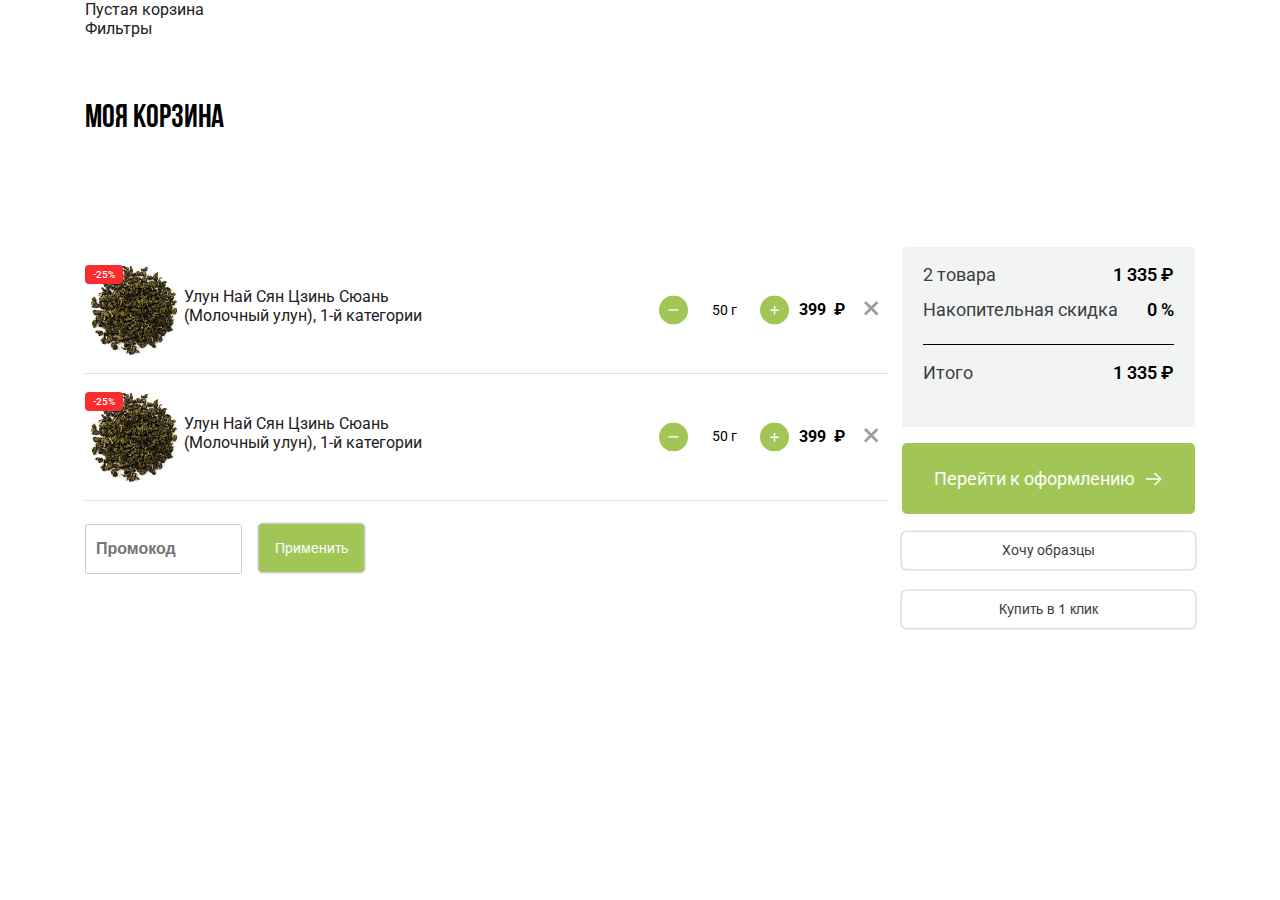
==== commit e37760c4: "feat: add discount" ====
--- a/index.html
+++ b/index.html
@@ -35,6 +35,9 @@
           <div class="basket__item-table">
             <div class="cart-item">
               <div class="basket__item-list">
+                <div class="card__labels">
+                  <span class="product-card__label product-card__label--discount-detail">-25%</span>
+                </div>
                 <div class="basket__item-block-image">
                   <a href="#" class="cart-item__image">
                     <img class="basket__item-image" alt="Улун Най Сян Цзинь Сюань" src="./assets/img/1.jpg">
@@ -43,6 +46,7 @@
               </div>
               <div class="cart-item__column">
                 <a href="#" class="cart-item__title">
+
                   <span>Улун Най Сян Цзинь Сюань (Молочный улун), 1-й категории</span>
                 </a>
                 <div class="cart-item__row">
@@ -55,10 +59,8 @@
                         <span class="tea-content__metric">г</span>
                       </p>
                     </div>
-
                     <span class="tea__button tea__button--right">
                     </span>
-
                   </div>
                   <div class="cart-item-price">
                     <p class="cart-item-price__value"><span>399 </span>&nbsp;₽
@@ -71,6 +73,9 @@
             </div>
             <div class="cart-item">
               <div class="basket__item-list">
+                <div class="card__labels">
+                  <span class="product-card__label  product-card__label--discount-detail">-25%</span>
+                </div>
                 <div class="basket__item-block-image">
                   <a href="#" class="cart-item__image">
                     <img class="basket__item-image" alt="Улун Най Сян Цзинь Сюань" src="./assets/img/1.jpg">
@@ -134,7 +139,7 @@
                   <p class="checkout-info-cart-item__name">Накопительная скидка</p>
                   <p class="checkout-info-cart-item__price">0 %</p>
                 </div>
-                <div class="checkout-info-cart-item">
+                <div class="checkout-info-cart-item hidden" id="promo-code">
                   <p class="checkout-info-cart-item__name">Промкод</p>
                   <p class="checkout-info-cart-item__price">10 %</p>
                 </div>
@@ -172,7 +177,7 @@
       </div>
       <div class="modal__main login__main">
         <div>
-          <form class="login__form" method="post">
+          <form class="login__form testify__form login__form--empty" method="post">
             <div class="login__form--empty login__form-field login__form--margin">
               <input type="text" minlength="3" maxlength="15" value="" class="input__border " required=""
                 placeholder="Имя">
--- a/css/style.min.css
+++ b/css/style.min.css
@@ -1 +1 @@
-h1{font-size:5.0520833333vw;font-size:9.2592592593vh}*{-webkit-box-sizing:border-box;box-sizing:border-box}html{scroll-behavior:smooth}body{position:relative;margin:0;font-family:"Roboto",sans-serif;margin-left:auto;margin-right:auto;-o-object-fit:cover;object-fit:cover;background-color:#fff}img{display:block;max-width:100%}h1,h2,h3,h4,h5,h6,p{margin:0}ul,li{margin:0;padding:0;list-style:none}a{text-decoration:none}button{padding:0;border:none;background:none;cursor:pointer}.container{max-width:1140px;width:100%;margin:0 auto;padding:0 15px}@font-face{font-family:"Arial";src:url("../fonts/ArialMT.woff") format("woff");font-weight:normal;font-style:normal;font-display:swap}@font-face{font-family:"Arial";src:url("../fonts/Arial-Bold.woff") format("woff");font-weight:700;font-style:normal;font-display:swap}@font-face{font-family:"Bebas Neue";src:url("../fonts/BebasNeueRegular.woff") format("woff");font-weight:normal;font-style:normal;font-display:swap}@font-face{font-family:"Bebas Neue";src:url("../fonts/BebasNeueBold.woff") format("woff");font-weight:700;font-style:normal;font-display:swap}header{height:5.2083333333vw}a,span.header__location,.loc-selector__items .loc-selector__item{color:#212121;background-color:rgba(0,0,0,0);text-decoration:none;cursor:pointer;-webkit-transition:.5s;transition:.5s}.page-title{font-family:"Bebas Neue",sans-serif;font-weight:800;font-size:32px;line-height:125%}.grid{padding-top:5.9895833333vw;margin-bottom:8.4375vw;height:100%;display:grid;grid-gap:1.0416666667vw;grid-template-columns:1fr 293px;grid-template-rows:1fr;grid-template-areas:"main aside"}main{grid-area:main;display:grid}aside{border-radius:1.0416666667vw;grid-area:aside}.cart-item__title:hover{color:#1f8b4f}.tea__button::before{display:block;content:"";position:absolute;width:29px;height:29px;border-radius:50%;background:#a1c656;-webkit-transition:all ease-in-out 250ms;transition:all ease-in-out 250ms;top:50%;-webkit-transform:translateY(-50%);transform:translateY(-50%)}.cart-item{display:-webkit-box;display:-ms-flexbox;display:flex;-webkit-box-align:stretch;-ms-flex-align:stretch;align-items:stretch;-webkit-box-pack:start;-ms-flex-pack:start;justify-content:flex-start;-webkit-box-orient:horizontal;-webkit-box-direction:normal;-ms-flex-direction:row;flex-direction:row;padding-top:.8rem;padding-bottom:.8rem;position:relative;border-bottom:.1rem solid #e0e0df}.basket__item-image{width:7.125rem;height:6.25rem}.cart-item__title{margin-bottom:.5rem;display:-webkit-box;display:-ms-flexbox;display:flex;-webkit-box-orient:vertical;-webkit-box-direction:normal;-ms-flex-direction:column;flex-direction:column;-webkit-box-align:start;-ms-flex-align:start;align-items:flex-start;-webkit-box-pack:center;-ms-flex-pack:center;justify-content:center;font-size:1rem;line-height:1.2rem;font-weight:normal;max-width:17rem;min-width:15rem;text-decoration:none}.cart-item__column{display:-webkit-box;display:-ms-flexbox;display:flex;-webkit-box-orient:horizontal;-webkit-box-direction:normal;-ms-flex-direction:row;flex-direction:row;-webkit-box-align:stretch;-ms-flex-align:stretch;align-items:stretch;-webkit-box-pack:justify;-ms-flex-pack:justify;justify-content:space-between;width:100%;padding-right:2.7rem}.cart-item__row{display:-webkit-box;display:-ms-flexbox;display:flex;-webkit-box-orient:horizontal;-webkit-box-direction:normal;-ms-flex-direction:row;flex-direction:row;-webkit-box-align:center;-ms-flex-align:center;align-items:center;-webkit-box-pack:start;-ms-flex-pack:start;justify-content:flex-start;margin-top:0}.basket-item-block-amount{position:relative;display:-webkit-box;display:-ms-flexbox;display:flex;padding:0 10px;-ms-flex-line-pack:start;align-content:flex-start;-webkit-box-pack:end;-ms-flex-pack:end;justify-content:flex-end;margin-right:10px}.tea__button--left{color:#fff;-webkit-transition:all ease-in-out 250ms;transition:all ease-in-out 250ms;position:absolute;left:0;top:0;height:100%;width:50%}.tea__button--left:active::before{background-color:#87a749;-webkit-transition:all ease-in-out 250ms;transition:all ease-in-out 250ms}.tea__button--left:hover::before{cursor:pointer;background-color:#8ebb35;-webkit-transition:all ease-in-out 250ms;transition:all ease-in-out 250ms}.tea__button--right:hover::before{cursor:pointer;background-color:#8ebb35;-webkit-transition:all ease-in-out 250ms;transition:all ease-in-out 250ms}.tea__button--left::before{background-image:url("./../assets/svg/minus.svg");background-position:center;background-repeat:no-repeat;left:0}.tea__button--right::before{right:0;background-image:url("./../assets/svg/plus.svg");background-position:center;background-repeat:no-repeat}.tea__button--right{-webkit-transition:all ease-in-out 250ms;transition:all ease-in-out 250ms;position:absolute;right:0;top:0;height:100%;width:50%;color:rgba(0,0,0,0)}.tea__quantity{display:-webkit-box;display:-ms-flexbox;display:flex;-webkit-box-orient:horizontal;-webkit-box-direction:normal;-ms-flex-direction:row;flex-direction:row;-webkit-box-align:center;-ms-flex-align:center;align-items:center;-webkit-box-pack:center;-ms-flex-pack:center;justify-content:center;width:130px;height:3.1rem;-webkit-transition:background ease-in-out 300ms;transition:background ease-in-out 300ms;position:relative}.tea-content{font-size:.9rem;width:100%;white-space:nowrap;text-align:center}.cart-item-price__value{font-size:1rem;line-height:100%;font-weight:bold;text-transform:uppercase;white-space:nowrap}.cart-item-price{position:relative;display:-webkit-box;display:-ms-flexbox;display:flex;-webkit-box-orient:horizontal;-webkit-box-direction:normal;-ms-flex-direction:row;flex-direction:row;-webkit-box-align:center;-ms-flex-align:center;align-items:center;-webkit-box-pack:start;-ms-flex-pack:start;justify-content:flex-start}.cart-item__remove{position:absolute;display:block;width:15px;height:15px;top:3.375rem;right:10px;border:none;background-color:rgba(0,0,0,0);background-image:url("./../assets/svg/remove.svg");background-repeat:no-repeat;background-position:center;background-size:contain}.cart-item__remove:hover{width:16px;height:16px;-webkit-transition:100ms;transition:100ms}.checkout-field-container{display:-webkit-box;display:-ms-flexbox;display:flex;-webkit-box-orient:vertical;-webkit-box-direction:normal;-ms-flex-direction:column;flex-direction:column;-webkit-box-align:start;-ms-flex-align:start;align-items:flex-start;-webkit-box-pack:start;-ms-flex-pack:start;justify-content:flex-start;max-width:26.9rem;max-width:24.9rem}.checkout-field-container--normal{margin-top:1.1rem}.checkout-field-container__row{display:-webkit-box;display:-ms-flexbox;display:flex;-webkit-box-orient:horizontal;-webkit-box-direction:normal;-ms-flex-direction:row;flex-direction:row;-webkit-box-align:start;-ms-flex-align:start;align-items:flex-start;-webkit-box-pack:justify;-ms-flex-pack:justify;justify-content:space-between;width:100%;max-width:100%;min-width:100%}.checkout-field--promo-code{width:9.8rem;max-width:9.8rem;min-width:9.8rem}.checkout-field{width:12.9rem;position:relative}.checkout-field__field{display:block;margin-top:.4rem}.checkout-field__field{border:.1rem solid #cccccb;border-radius:.1rem;height:3.1rem;font-size:1rem;background:#fff;width:100%;padding-left:.625rem;display:block;resize:none}input,textarea{background:#fff;border:1px solid #d2d5d9;padding:17px 16px;font-size:.9rem;line-height:130%;-webkit-box-align:center;-ms-flex-align:center;align-items:center;color:#8c9095;border-radius:6px;font-weight:600}.promocode__btn{text-align:center;-webkit-box-shadow:#cccccb 0px 0px 0px .1rem;box-shadow:#cccccb 0px 0px 0px .1rem;display:block;font-size:.9rem;background:#fff;line-height:1.1rem;color:#3b3e42;margin-top:.4rem;border-radius:.3rem;margin-left:1.1rem;height:3rem;text-decoration:none;padding-left:1.2rem;padding-right:1.1rem;width:auto;border:none;opacity:1;-webkit-transition:all 200ms ease-in-out;transition:all 200ms ease-in-out}.button{display:inline-block;border:none;border-radius:4px;padding:12px 16px;width:-webkit-max-content;width:-moz-max-content;width:max-content;background:#a1c656;color:#fff;-webkit-transition:.5s;transition:.5s}.promocode__btn:hover{-webkit-box-shadow:#b2b5b7 0px 0px 0px .1rem;box-shadow:#b2b5b7 0px 0px 0px .1rem}.button:focus,.button:hover{background:#a1c656;color:#fff;outline:none}.checkout-field-container__row--promocode{-webkit-box-pack:start;-ms-flex-pack:start;justify-content:flex-start}.basket-checkout-container{height:100%}.checkout-info-cart{padding-top:1.1rem}.checkout-info-cart{position:relative;padding-left:1.3rem;padding-right:1.3rem;padding-top:1.2rem;padding-bottom:1.7rem;border-top-left-radius:.3rem;border-top-right-radius:.3rem;background:rgba(237,239,240,.7)}.checkout-info-cart-item{display:-webkit-box;display:-ms-flexbox;display:flex;-webkit-box-orient:horizontal;-webkit-box-direction:normal;-ms-flex-direction:row;flex-direction:row;-webkit-box-align:center;-ms-flex-align:center;align-items:center;-webkit-box-pack:justify;-ms-flex-pack:justify;justify-content:space-between;margin-bottom:1.1rem;font-size:1.1rem;border-radius:.3rem;line-height:1.1rem}.checkout-info-cart-item__name{color:#3b3e42}.checkout-info-cart-item__price{text-align:right;font-weight:600}.checkout-info-cart__stars{border-bottom:1px solid;height:.5rem;width:100%}.checkout-info__button{width:100%;margin-top:1rem;margin-bottom:1.1rem;background:#a1c656;color:#fff;cursor:pointer;font-size:1.1rem;font-weight:normal;padding-top:1.6rem;padding-bottom:1.6rem;display:block;display:-webkit-box;display:-ms-flexbox;display:flex;-webkit-box-orient:horizontal;-webkit-box-direction:normal;-ms-flex-direction:row;flex-direction:row;-webkit-box-align:center;-ms-flex-align:center;align-items:center;-webkit-box-pack:center;-ms-flex-pack:center;justify-content:center;border:none;border-radius:.3rem;position:relative;-webkit-transition:background-color ease-in-out 200ms;transition:background-color ease-in-out 200ms;background-color:#a1c656;background-position:top center;background-repeat:repeat-x;background-size:.8rem;text-decoration:none}.checkout-info__button:hover .checkout-info__button-arrow{-webkit-transition:all ease-in-out 200ms;transition:all ease-in-out 200ms;-webkit-transform:translateX(0.6rem);transform:translateX(0.6rem)}.checkout-info__button-arrow{display:block;margin-left:.6rem;background-size:contain;width:1.1rem;height:.9rem;margin-top:0rem;background-image:url("./../assets/svg/arrow.svg");z-index:2;-webkit-transition:all ease-in-out 400ms;transition:all ease-in-out 400ms;-webkit-transform:translateX(0rem);transform:translateX(0rem)}.checkout-info__links{display:-webkit-box;display:-ms-flexbox;display:flex;-webkit-box-orient:horizontal;-webkit-box-direction:normal;-ms-flex-direction:row;flex-direction:row;-webkit-box-align:stretch;-ms-flex-align:stretch;align-items:stretch;-webkit-box-pack:justify;-ms-flex-pack:justify;justify-content:space-between}.checkout-info__link{text-align:center;-webkit-box-flex:1;-ms-flex:1;flex:1;border-radius:.3rem;-webkit-box-shadow:0 0 0 .1rem #e0e0df;box-shadow:0 0 0 .1rem #e0e0df;display:block;text-decoration:none;font-size:.9rem;padding:.6rem .8rem;line-height:1.1rem;color:#3b3e42;margin-bottom:1.4rem;-webkit-transition:all ease-in-out 200ms;transition:all ease-in-out 200ms;width:calc(50% - .6rem)}.discount{margin-top:20px}.page-section{margin-top:32px;margin-bottom:32px}.empty-cart-image{width:217px;height:181px;margin:50px auto 42px;background:url(./../assets/svg/basket.svg) no-repeat center;background-size:contain}.empty-cart-title{font-weight:500;font-size:36px;line-height:37px;text-align:center;margin-bottom:12px}.empty-cart-text{text-align:center;margin-bottom:30px;font-weight:400;font-size:20px;line-height:24px;color:#838383}.catalog{max-width:540px;margin:0 auto}.grid-order{padding-top:5.9895833333vw;margin-bottom:8.4375vw;height:100%;display:grid;grid-gap:1.0416666667vw;grid-template-columns:1fr 363px;grid-template-rows:1fr;grid-template-areas:"main aside"}main{grid-area:main;display:grid}aside{border-radius:1.0416666667vw;grid-area:aside}.order-checkout__row{display:-webkit-box;display:-ms-flexbox;display:flex;-webkit-box-orient:horizontal;-webkit-box-direction:normal;-ms-flex-direction:row;flex-direction:row;-webkit-box-align:start;-ms-flex-align:start;align-items:flex-start;-webkit-box-pack:justify;-ms-flex-pack:justify;justify-content:space-between}.order-checkout__column{width:100%;-webkit-box-sizing:border-box;box-sizing:border-box}.order-checkout-field-container--container-phone-code{-webkit-box-align:start;-ms-flex-align:start;align-items:flex-start;-webkit-box-pack:start;-ms-flex-pack:start;justify-content:flex-start}.order-checkout-field-container{display:-webkit-box;display:-ms-flexbox;display:flex;-webkit-box-orient:vertical;-webkit-box-direction:normal;-ms-flex-direction:column;flex-direction:column;-webkit-box-align:start;-ms-flex-align:start;align-items:flex-start;-webkit-box-pack:start;-ms-flex-pack:start;justify-content:flex-start;max-width:27.875rem}.order-checkout-field-container__row{display:-webkit-box;display:-ms-flexbox;display:flex;-webkit-box-orient:horizontal;-webkit-box-direction:normal;-ms-flex-direction:row;flex-direction:row;-webkit-box-align:start;-ms-flex-align:start;align-items:flex-start;-webkit-box-pack:justify;-ms-flex-pack:justify;justify-content:space-between;width:100%;max-width:100%;min-width:100%}.order-checkout-field--phone{position:relative}.order-checkout-field--phone{max-width:245px;width:100%}.order-checkout-field{width:12.875rem;position:relative}.order-checkout-field__label{font-size:.875rem}.order-checkout-field-container__row{width:100%;margin-top:5px}.ag-countrymask.iti{position:relative;display:inline-block}.order-checkout-field-container__row{width:90px}.iti--allow-dropdown{cursor:pointer}.iti--allow-dropdown,.iti--separate-dial-code{right:auto;left:0}.iti input,.iti input[type=tel],.iti input[type=text]{position:relative;z-index:0;margin-top:0;margin-bottom:0;padding-right:36px;margin-right:0}.order-checkout-field--phone{max-width:245px;width:100%}.order-checkout-field--phone{position:relative}.form__wrapper{display:-webkit-box;display:-ms-flexbox;display:flex;-webkit-box-orient:vertical;-webkit-box-direction:normal;-ms-flex-direction:column;flex-direction:column}.order-checkout-field__label_mini{font-size:.7rem;color:#8b9299;line-height:.9375rem;position:absolute;right:0;top:.15rem}.order-checkout-field--family{margin-left:.5625rem;position:relative}.order-checkout-field--name{margin-right:.5625rem}.order-checkout-field--name{margin-right:.5625rem}.order-checkout-field--phone{max-width:261px;width:100%}.order-checkout-field--100{width:100%}.order-checkout-field__field{display:block;margin-top:.375rem}.order-checkout-field-container__description{margin-top:.4375rem;font-size:.8125rem;color:#8b9299;line-height:.9375rem}.order-checkout-field-container{margin-top:1.5rem}#order_form_content textarea{width:100%;height:54px;background:0;font-size:14px;color:#252525}.order-form-control{padding:0 0 0 15px;border-radius:6px;font:bold 16px "Proxima Nova",sans-serif}.delivery__row--single-line .delivery-item{-webkit-box-flex:1;-ms-flex:1;flex:1;padding-left:.5625rem;padding-right:.5625rem;max-width:unset;min-width:unset;margin-right:1.125rem}.delivery-item{cursor:pointer;padding-top:.91875rem;padding-bottom:.64375rem;width:100%;min-width:8.8125rem;width:100%;max-width:9.4375rem;padding-top:13px;border-radius:.3125rem;margin-bottom:1.125rem;-webkit-box-shadow:0 0 0 1px #e0e0df;box-shadow:0 0 0 1px #e0e0df;-webkit-transition:all ease-in-out .2s;transition:all ease-in-out .2s;position:relative}.delivery-item{cursor:pointer;padding-top:.91875rem;padding-bottom:.64375rem;width:100%;min-width:8.8125rem;width:100%;max-width:9.4375rem;padding-top:13px;border-radius:.3125rem;margin-bottom:1.125rem;-webkit-box-shadow:0 0 0 1px #e0e0df;box-shadow:0 0 0 1px #e0e0df;-webkit-transition:all ease-in-out .2s;transition:all ease-in-out .2s;position:relative}.delivery-item input[type=radio]{display:none}.delivery__row{display:-webkit-box;display:-ms-flexbox;display:flex;-webkit-box-orient:horizontal;-webkit-box-direction:normal;-ms-flex-direction:row;flex-direction:row;-webkit-box-align:stretch;-ms-flex-align:stretch;align-items:stretch;-webkit-box-pack:justify;-ms-flex-pack:justify;justify-content:space-between;-ms-flex-wrap:wrap;flex-wrap:wrap}.delivery-item__title{font-size:.9375rem;line-height:1rem;color:#3b3e42;display:block;text-align:center;margin-bottom:4px}.delivery-item__description{font-size:.875rem;line-height:1rem;display:block;text-align:center;color:rgba(59,62,66,.7)}.delivery-hide--active>*{-webkit-transition:all ease-in-out .3s;transition:all ease-in-out .3s;-webkit-transition-delay:150ms;transition-delay:150ms;opacity:1}.delivery-item--active{position:relative;-webkit-box-shadow:0 0 0 2px #2fac66;box-shadow:0 0 0 2px #2fac66;-webkit-transition:all ease-in-out .1s;transition:all ease-in-out .1s;cursor:default;pointer-events:none}.delivery-item::after{position:absolute;top:0;right:0;-webkit-transform:translateY(-0.6875rem) translateX(0.6875rem) scale(0);transform:translateY(-0.6875rem) translateX(0.6875rem) scale(0);display:block;width:1.75rem;pointer-events:none;height:1.75rem;content:"";background:url("./../assets/svg/check.svg");opacity:0;-webkit-transition:all ease-in-out 250ms;transition:all ease-in-out 250ms}.delivery-item--active::after{-webkit-transform:translateY(-0.6875rem) translateX(0.6875rem) scale(1);transform:translateY(-0.6875rem) translateX(0.6875rem) scale(1);opacity:1;-webkit-transition:all ease-in-out 150ms;transition:all ease-in-out 150ms}.input-form-select{margin-top:.375rem;padding-left:20px;height:45px;font-size:14px;background:#fff;border-radius:6px;border:1px solid #d2d5d9}.order-checkout__title--h3,.order-checkout__title--small{font-weight:700;font-size:24px}.order-checkout__title--h3{margin:3rem 0 2rem;line-height:17px}.order-soa-property-container{margin-top:.375rem}.checkout-field--data{margin-top:20px;display:-webkit-box;display:-ms-flexbox;display:flex;-webkit-box-orient:horizontal;-webkit-box-direction:normal;-ms-flex-direction:row;flex-direction:row;-webkit-box-align:stretch;-ms-flex-align:stretch;align-items:stretch;-webkit-box-pack:justify;-ms-flex-pack:justify;justify-content:space-between;-ms-flex-wrap:wrap;flex-wrap:wrap}.input-form-time{margin-top:.375rem;width:200px}.input-form-data{margin-top:.375rem;width:200px}.body-wrap-scroll{display:-webkit-box;display:-ms-flexbox;display:flex;-webkit-box-orient:vertical;-webkit-box-direction:normal;-ms-flex-direction:column;flex-direction:column;min-height:100vh;-webkit-box-sizing:border-box;box-sizing:border-box;position:relative}.order-price-item__image{margin-bottom:.1875rem;height:2.5rem;display:-webkit-box;display:-ms-flexbox;display:flex;-webkit-box-orient:vertical;-webkit-box-direction:normal;-ms-flex-direction:column;flex-direction:column;-webkit-box-align:center;-ms-flex-align:center;align-items:center;-webkit-box-pack:center;-ms-flex-pack:center;justify-content:center;background:url("./../assets/svg/map.svg") no-repeat center;width:35px}.order-price-item__image_AC{background-image:url("./../assets/svg/map.svg");width:115px}.order-price-item__image_cash{background-image:url("./../assets/svg/wallet.svg");width:115px}.order-price-item__image_BB{background-image:url("./../assets/svg/score.svg");width:115px}.order-price-item__image_cash{background-image:url("./../assets/svg/wallet.svg");width:115px}.order-price-item__title{font-size:.9375rem;line-height:1.0625rem;margin-bottom:.23125rem;text-align:center}.order-price-item input[type=radio]{display:none}.order-price{position:relative}.order-checkout__row{display:-webkit-box;display:-ms-flexbox;display:flex;-webkit-box-orient:horizontal;-webkit-box-direction:normal;-ms-flex-direction:row;flex-direction:row;-webkit-box-align:start;-ms-flex-align:start;align-items:flex-start;-webkit-box-pack:justify;-ms-flex-pack:justify;justify-content:space-between}.order-price__row .order-price-item{margin-right:16px;width:calc(33% - 15px)}.order-checkout-break-row{height:.0625rem;display:block;background:#e0e0df}.order-checkout-break-row{margin:40px 0}.order-checkout__title--h3{margin:3rem 0 2rem;font-size:18px;line-height:17px}.order-checkout__title--small{font-size:1.375rem;margin-top:2rem;line-height:100%;font-weight:600}.order-checkout__title--small{margin:1rem 0}.order-price__row{display:-webkit-box;display:-ms-flexbox;display:flex;-webkit-box-orient:horizontal;-webkit-box-direction:normal;-ms-flex-direction:row;flex-direction:row;-webkit-box-align:stretch;-ms-flex-align:stretch;align-items:stretch;-webkit-box-pack:start;-ms-flex-pack:start;justify-content:flex-start;display:flex;flex-direction:row;align-items:stretch;justify-content:flex-start;margin-top:1.875rem;-webkit-box-pack:justify;-ms-flex-pack:justify;justify-content:space-between;-ms-flex-wrap:wrap;flex-wrap:wrap}.order-price-item{cursor:pointer;width:calc(33% - .5625rem);-webkit-box-shadow:0 0 0 1px #e0e0df;box-shadow:0 0 0 1px #e0e0df;display:-webkit-box;display:-ms-flexbox;display:flex;-webkit-box-orient:vertical;-webkit-box-direction:normal;-ms-flex-direction:column;flex-direction:column;-webkit-box-align:center;-ms-flex-align:center;align-items:center;-webkit-box-pack:center;-ms-flex-pack:center;justify-content:center;padding:.77375rem .1875rem 1.01875rem;margin-bottom:1.125rem;border-radius:.3125rem;padding-top:10px;padding-bottom:0px;position:relative;-webkit-transition:all ease-in-out .2s;transition:all ease-in-out .2s}.order-price-item--active{-webkit-box-shadow:0 0 0 2px #2fac66;box-shadow:0 0 0 2px #2fac66;-webkit-transition:all ease-in-out .1s;transition:all ease-in-out .1s}.order-price-item::after{position:absolute;top:0;right:0;-webkit-transform:translateY(-0.6875rem) translateX(0.6875rem) scale(0);transform:translateY(-0.6875rem) translateX(0.6875rem) scale(0);display:block;width:1.75rem;height:1.75rem;content:"";opacity:0;background:url("./../assets/svg/check.svg") center/contain no-repeat;-webkit-transition:all ease-in-out 250ms;transition:all ease-in-out 250ms}.order-price-item--active::after{opacity:1;-webkit-transform:translateY(-0.6875rem) translateX(0.6875rem) scale(1);transform:translateY(-0.6875rem) translateX(0.6875rem) scale(1);-webkit-transition:all ease-in-out 150ms;transition:all ease-in-out 150ms}.order-checkout-field__field:hover{border:1px solid #b2b5b7}.order-checkout-field__field--message{min-height:4.8125rem}.order-checkout-field__field{display:block;margin-top:.375rem}.order-checkout-field__field--message{padding-top:.75rem;padding-left:.625rem;padding-right:1.1875rem}.order-checkout-field__field{border:1px solid #cccccb;border-radius:6px;height:3.125rem;font-size:1rem;background:#fff;width:100%;padding-left:.625rem;display:block;resize:none;font-weight:400}.order-checkout-info__description{color:#8b9299;font-size:.8125rem;text-align:center;padding-top:.625rem}.grid-order{position:relative}.basket-total-block{position:sticky;top:0}.form-input{margin-top:.375rem}.delivery__address{margin-right:1.125rem;padding-bottom:.64375rem;width:100%;max-width:29.4375rem;padding-top:13px;border-radius:.313rem;margin-bottom:1.125rem;-webkit-box-shadow:0 0 0 1px #e0e0df;box-shadow:0 0 0 1px #e0e0df}.hide{display:none}.grid-filter{padding-top:5.9895833333vw;margin-bottom:8.4375vw;height:100%;display:grid;grid-gap:1.0416666667vw;grid-template-columns:286px minmax(150px, 1fr);grid-template-rows:1fr;grid-template-areas:"aside main"}main{grid-area:main;display:grid}aside{border-radius:1.0416666667vw;grid-area:aside}.filter-wrapper{display:-webkit-box;display:-ms-flexbox;display:flex;-webkit-box-pack:justify;-ms-flex-pack:justify;justify-content:space-between}.filter-input{display:-webkit-box;display:-ms-flexbox;display:flex;-webkit-box-orient:vertical;-webkit-box-direction:normal;-ms-flex-direction:column;flex-direction:column}.filter-checkout-field{width:12.875rem}.filter-input-select{padding-left:20px;height:45px;font-size:14px;background:#fff;border-radius:6px;border:1px solid #d2d5d9}.filter-content__header-col{display:-webkit-box;display:-ms-flexbox;display:flex;-webkit-box-align:baseline;-ms-flex-align:baseline;align-items:baseline}.filter-content__prod-qty{margin-left:15px;font-weight:500;font-size:14px;line-height:20px;color:#8c9095}.directory-content__nav-list,.directory-content__filter-wrap{position:static;display:block;overflow:visible}.directory-content__nav-list{border:1px solid #e2e3e8;border-radius:4px;margin-bottom:16px}.directory-content__subcategory-link:hover{color:#000}.directory-content__subcategory{margin-bottom:2px;border-radius:4px;-webkit-transition:background .2s ease-in-out;transition:background .2s ease-in-out}.directory-content__subcategories{padding:2px;font-size:14px}.directory-content__nav{width:100%}.directory-content__subcategory-link,.directory-content__subcategories-btn-hide{display:block;padding:13px 12px 13px 14px;cursor:pointer;font-size:14px;-webkit-transition:color .2s ease-in-out;transition:color .2s ease-in-out}.directory-content__subcategory--current,.directory-content__subcategory:hover{background:#e4e7d6}.directory-content__subcategory{margin-bottom:2px;border-radius:4px;-webkit-transition:background .2s ease-in-out;transition:background .2s ease-in-out}.directory-content__subcategories-btn-hide{color:#a1c656}.directory-content__subcategories-btn-hide:hover{color:#1f8b4f}.directory-content__category-link{display:block;padding:12px 12px 12px 40px;background-position:center left 8px;background-size:24px;background-repeat:no-repeat;background-image:url("./../assets/svg/arrow-catalog.svg");border-bottom:1px solid #e2e3e8}.content__filter-wrap{position:static;display:block;overflow:visible}.directory-content__filter-wrap{top:0;left:0;z-index:2000;width:100%;height:100%;overflow-y:auto;background:#fff;padding-bottom:82px}.directory-content__filter-price{margin-bottom:16px;padding:0 16px;position:relative}.directory-content__filter-name,.directory-content__filter-label--discount{padding:16px 18% 16px 14px;border-bottom:1px solid #e2e3e8;background-position:center right 14px;background-size:12px 7px;background-repeat:no-repeat;background-image:url("./../assets/svg/arrow-hight.svg");font-weight:700;font-size:14px;line-height:130%;cursor:pointer}.directory-content__filter-label--discount,.directory-content__filter-name--visible{border-bottom:none;background-image:none}.directory-content__filter-prices{display:-webkit-box;display:-ms-flexbox;display:flex;width:100%}.directory-content__filter-prices .price-field{width:100%;-webkit-box-sizing:border-box;box-sizing:border-box;padding:18px 8% 18px 35%;border:1px solid #d2d5d9;font-weight:700;font-size:14px;line-height:130%;color:#212121;font-family:inherit;font-weight:500;line-height:145%;border-radius:0px 0px 0px 0px}.directory-content__filter-prices .price-field-min{padding-left:33%}.directory-content__filter-prices .price-field-wrapper{position:relative;width:50%;-webkit-box-sizing:border-box;box-sizing:border-box}.directory-content__filter-prices .price-field-wrapper::before{position:absolute;top:19px;left:9%;font-weight:500;font-size:14px;line-height:145%;color:#b5b7bc}.directory-content__filter-prices .min-price::before{content:"от"}.directory-content__filter-prices{display:-webkit-box;display:-ms-flexbox;display:flex;width:100%}.directory-content__filter-prices .max-price::before{content:"до"}.roller-base,.roller-connects{width:100%;height:100%;position:relative;z-index:1}.directory-content__filter-range .roller-connects{height:4px;background-color:#d2d5d9}.roller-connects{border-radius:3px}.roller-connects{overflow:hidden;z-index:0}.roller-origin{height:10%;width:10%}.directory-content__filter-range .roller-base{border:solid #fff;-webkit-box-sizing:content-box;box-sizing:content-box;border-width:12px 0}.roller-handle{-webkit-backface-visibility:hidden;backface-visibility:hidden;position:absolute}.roller-handle{border:1px solid #d9d9d9;border-radius:3px;background:#fff;cursor:default;-webkit-box-shadow:inset 0 0 1px #fff,inset 0 1px 7px #ebebeb,0 3px 6px -3px #bbb;box-shadow:inset 0 0 1px #fff,inset 0 1px 7px #ebebeb,0 3px 6px -3px #bbb}.directory-content__filter-range .roller-handle{border:2px solid #fff;border-radius:100%;background:#a1c656;cursor:default;-webkit-box-shadow:none;box-shadow:none}.roller-touch-area{height:100%;width:100%}.directory-content__filter-range .roller-handle{width:18px;height:18px;right:-14px;top:-7px}.roller-connect,.roller-origin{will-change:transform;position:absolute;z-index:1;top:0;right:0;-webkit-transform-origin:0 0;transform-origin:0 0;-webkit-transform-style:flat;transform-style:flat}.roller-connect{height:100%;width:100%}.directory-content__filter-range .roller-connect{height:4px;background:#a1c656}.roller-origin--transform-left{-webkit-transform:translate(-1000%, 0px);transform:translate(-1000%, 0px);z-index:5}.roller-origin--transform-right{-webkit-transform:translate(0%, 0px);transform:translate(0%, 0px);z-index:4}.directory-content__filter-discount{margin-top:25px}.directory-content__filter-checkbox{position:absolute;top:0;left:0;opacity:0;pointer-events:none}.directory-content__filter-discount-btn{position:absolute;z-index:0;top:12px;right:14px;width:50px;height:24px;background-color:#e2e3e8;border-radius:18px;-webkit-transition:background-color .2s ease-in-out;transition:background-color .2s ease-in-out}.directory-content__filter-discount-btn::after{content:"";position:absolute;top:2px;left:2px;display:block;width:20px;height:20px;background-color:#fff;border-radius:100%;-webkit-transition:-webkit-transform .2s ease-in-out;transition:-webkit-transform .2s ease-in-out;transition:transform .2s ease-in-out;transition:transform .2s ease-in-out, -webkit-transform .2s ease-in-out}.directory-content__filter-checkbox:checked+.directory-content__filter-discount-btn{background-color:#a1c656}.directory-content__filter-checkbox:checked+.directory-content__filter-discount-btn::after{-webkit-transform:translateX(26px);transform:translateX(26px)}.directory-content__filter-label{position:relative;z-index:1;display:block;padding:12px 30px 12px 40px;cursor:pointer;font-weight:500;font-size:14px;line-height:145%;color:#212121}.directory-content__filter-name,.directory-content__filter-label--discount{padding:16px 18% 16px 14px;font-weight:700;font-size:14px}.directory-content__filter-search{width:100%;margin:8px 0}.directory-content__filter-checkbox{position:absolute;top:0;left:0;opacity:0;pointer-events:none}.directory-content__filter-field.disable .directory-content__filter-label{opacity:.5}.directory-content__filter-checkbox-styled{position:absolute;top:12px;left:16px;z-index:0;display:block;width:16px;height:16px;border:1px solid #b5b7bc;border-radius:4px}.directory-content__filter-field.disable:after{content:" ";position:absolute;top:0;left:0;width:100%;height:100%;z-index:1}.directory-content__filter-field{position:relative;margin:2px;border-radius:4px;-webkit-transition:background-color .2s ease-in-out;transition:background-color .2s ease-in-out}input:focus,input:active,textarea:focus,textarea:active{border:1px solid #d2d5d9}.directory-content__filter-checkbox{position:absolute;top:0;left:0;opacity:0;pointer-events:none}.directory-content__filter-checkbox:checked+.directory-content__filter-checkbox-styled{background-color:#a1c656;border-color:#a1c656;background-position:center;background-size:10px;background-repeat:no-repeat;background-image:url("./../assets/svg/check-1.svg")}.directory-content__filter-search{width:calc(100% - 32px);-webkit-box-sizing:border-box;box-sizing:border-box;padding:10px 16px;margin:8px 16px;font-family:inherit;background:#f6f6f9;border:none;border-radius:4px;outline:none;color:inherit;font-weight:400;font-size:14px;line-height:145%;letter-spacing:.01em}.directory-content__filter-dropdown-wrap{max-height:230px;overflow-y:auto}.product-card__btn-add,.product-card__btn-not-available,.directory-content__banner-link,.filter-btn-submit{color:#fff}.filter-btn-submit{-webkit-box-ordinal-group:unset;-ms-flex-order:unset;order:unset}.filter-btn-submit{color:#fff;background-color:#7d9b42}.directory-content__filter-btn{width:calc(50% - 6px);-webkit-box-sizing:border-box;box-sizing:border-box;padding:14px;border:2px solid #7d9b42;border-radius:4px;text-align:center;font-family:inherit;font-weight:600;font-size:12px;line-height:145%;cursor:pointer;-webkit-transition:all ease-in-out .2s;transition:all ease-in-out .2s}.directory-content__filter-btn{width:unset;font-size:14px;line-height:130%}.filter-btn-reset{color:#7d9b42}.directory-content__filter-btns{position:fixed;bottom:0;display:-webkit-box;display:-ms-flexbox;display:flex;-webkit-box-pack:justify;-ms-flex-pack:justify;justify-content:space-between;width:100%;z-index:1;-webkit-box-sizing:border-box;box-sizing:border-box;padding:16px;background:#fff}.directory-content__filter-btns{position:static;-webkit-box-orient:vertical;-webkit-box-direction:normal;-ms-flex-direction:column;flex-direction:column;-webkit-box-align:stretch;-ms-flex-align:stretch;align-items:stretch;-webkit-box-pack:unset;-ms-flex-pack:unset;justify-content:unset;margin-top:16px}.filter-btn-submit{margin-bottom:16px}.directory-content__product{width:50%;-webkit-box-sizing:border-box;box-sizing:border-box;-webkit-transition:-webkit-box-shadow .2s ease-in-out;transition:-webkit-box-shadow .2s ease-in-out;transition:box-shadow .2s ease-in-out;transition:box-shadow .2s ease-in-out, -webkit-box-shadow .2s ease-in-out;border:1px solid #e2e3e8;border-left:none}.product-card{position:relative}.product-card__labels{position:absolute;top:0;left:0;z-index:1;display:-webkit-box;display:-ms-flexbox;display:flex;-webkit-box-orient:vertical;-webkit-box-direction:normal;-ms-flex-direction:column;flex-direction:column;-webkit-box-align:start;-ms-flex-align:start;align-items:flex-start;-webkit-box-sizing:border-box;box-sizing:border-box}.product-card__label{margin-bottom:8px;padding:3px 8px;border-radius:4px;font-weight:500;font-size:10px;line-height:130%;color:#fff}.product-card__label--hit{background:#ffd12d;color:#f92d2d}.product-card__label--rec{background:#a1c656}.product-card__label{margin-bottom:8px;padding:3px 8px;border-radius:4px;font-weight:500;font-size:10px;line-height:130%;color:#fff}.product-card__label--discount,.product-card__label--discount-detail{background:#f92d2d}.product-card__info{display:block}.product-card__info-top{padding-bottom:0;margin-bottom:8px}.product-card__info-top,.product-card__info-bottom{padding:16px}.product-card__info-top{position:relative;padding-bottom:0;margin-bottom:12px}.product-card__img-wrap{position:relative;width:100%;height:0;padding-top:100%;overflow:hidden}.product-card__img{position:absolute;top:0;left:0;width:100%;height:100%;-o-object-fit:contain;object-fit:contain}.product-card__category,.product-card__name,.product-card__reviews-qty{font-size:14px;line-height:20px}.product-card__name{font-weight:500}.product-card__prices{display:-webkit-box;display:-ms-flexbox;display:flex;-webkit-box-align:baseline;-ms-flex-align:baseline;align-items:baseline;margin-bottom:8px;-webkit-box-orient:vertical;-webkit-box-direction:normal;-ms-flex-direction:column;flex-direction:column}.product-card__current-price{font-size:24px;line-height:33px}.product-card__old-price{position:relative;margin-left:6%;font-weight:600;font-size:14px;line-height:135%;color:#8c9095}.product-card__old-price::after{content:"";position:absolute;top:50%;left:0;-webkit-transform:translateY(-50%);transform:translateY(-50%);display:block;width:100%;height:1px;background-color:#8c9095}.product-card__info-buy{display:-webkit-box;display:-ms-flexbox;display:flex;-webkit-box-align:stretch;-ms-flex-align:stretch;align-items:stretch;padding:0 12px 12px 12px}.product-card__info-buy{display:-webkit-box;display:-ms-flexbox;display:flex;padding:0 16px 16px 16px}.directory-content__product:hover{background:#fff;-webkit-box-shadow:0 9px 25px rgba(37,37,44,.12);box-shadow:0 9px 25px rgba(37,37,44,.12);border-radius:4px}.product-card__info-buy{display:-webkit-box;display:-ms-flexbox;display:flex;padding:0 16px 16px 16px}.directory-tooltip{position:absolute;bottom:0;left:0;width:100%;background:rgba(0,0,0,.8);color:#fff;z-index:999;padding:10px;font-size:13px;line-height:15px;white-space:normal;display:none;opacity:.8}.product-card__btn-add,.product-card__btn-not-available{position:relative;width:48px;height:40px;-webkit-box-sizing:border-box;box-sizing:border-box;padding:13px;border-radius:4px;background-color:#a1c656;background-position:center;background-size:24px;background-repeat:no-repeat;font-size:0;text-align:center;overflow:hidden}.product-card__btn-add,.product-card__btn-not-available{width:106px;font-weight:700;font-size:14px;line-height:130%;color:#fff;background-image:none}.product-card__btn-add,.directory-content__header-tag:hover{background-color:#a1c656;color:#fff}.product-card__calculus{padding:12px 28px;height:48px}.product-card__calculus{margin-right:10px}.product-card__calculus{position:relative;height:40px;-webkit-box-flex:1;-ms-flex-positive:1;flex-grow:1;-webkit-box-sizing:border-box;box-sizing:border-box;padding:10px 20px;margin-right:5px;border:1px solid #d2d5d9;border-radius:4px}.product-card__calculus-btn--plus{right:0;background-image:url(./../assets/svg/plus-add.svg);background-position:center right 8px}.product-card__calculus-btn--minus{left:0;background-image:url(./../assets/svg/minus-a.svg);background-position:center left 8px}.product-card__calculus-btn{position:absolute;top:0;width:28px;height:100%;background-size:16px;background-repeat:no-repeat;cursor:pointer}.product-card__calculus-result{text-align:center;font-weight:500;font-size:12px;line-height:145%;color:#212121}.product-card{position:relative}.product-card__btn-add,.product-card__btn-not-available,.directory-content__banner-link,.filter-btn-submit{color:#fff !important}.product-card__btn-not-available{width:106px;font-weight:700;font-size:14px;line-height:130%;color:#fff;background-image:none}.product-card__info-top{padding-bottom:0;margin-bottom:8px}.directory-content__product{width:calc((100% - 90px)/3);-webkit-box-sizing:border-box;box-sizing:border-box;margin:0 20px 20px 0;border:none !important}.card-container{display:-webkit-box;display:-ms-flexbox;display:flex;-ms-flex-wrap:wrap;flex-wrap:wrap;gap:10px;-webkit-box-pack:start;-ms-flex-pack:start;justify-content:flex-start;width:100%;max-width:1600px;margin:0 auto;padding-bottom:40px}.pagination.pagination-directory{width:100%;margin-top:25px;margin-right:14px;margin-left:14px}.pagination{display:-webkit-box;display:-ms-flexbox;display:flex;-webkit-box-pack:center;-ms-flex-pack:center;justify-content:center;margin-top:51px}.pagination{-webkit-box-align:center;-ms-flex-align:center;align-items:center}.pagination-btn.disabled{background-color:#dadadd;background-image:url(./../assets/svg/arrow-right.svg)}.pagination-prev{-webkit-transform:rotate(180deg);transform:rotate(180deg);margin-right:16px}.pagination-btn{width:48px;height:48px;border-radius:100%;background-color:#a1c656;background-repeat:no-repeat;background-position:center;background-size:18px;-webkit-transition:.2s ease-in-out;transition:.2s ease-in-out;cursor:pointer}.pagination-links{width:48px;height:43px;-webkit-box-sizing:border-box;box-sizing:border-box;padding:11px 0 14px;text-align:center;background:#fff;border:1px solid #d2d5d9;font-weight:bold;font-size:14px;line-height:130%}.pagination-links.active{position:relative;z-index:1;background:#e6f5eb;border-color:#a1c656}.pagination-links.modern-page-last{border-radius:0px 4px 4px 0px !important}.pagination-next{margin-left:16px}.product-card__category,.product-card__name{display:block;margin:0 0 8px;font-weight:500;font-size:12px;line-height:18px;color:#8c9095}.product-card__name{height:40px;max-height:40px;color:#212121;overflow:hidden}.directory-content__body{margin-top:20px;display:-webkit-box;display:-ms-flexbox;display:flex;-webkit-box-align:start;-ms-flex-align:start;align-items:flex-start;margin:0 0 64px}.directory-content__nav{width:calc(25% - 20px);margin-right:20px;-ms-flex-negative:0;flex-shrink:0}.directory-content__products{margin-right:-20px;-webkit-box-flex:1;-ms-flex-positive:1;flex-grow:1;margin-bottom:0}.directory-content__products{display:-webkit-box;display:-ms-flexbox;display:flex;-ms-flex-wrap:wrap;flex-wrap:wrap;width:100%;margin-bottom:48px}.directory-content__nav-list,.directory-content__subcategories,.directory-content__category,.directory-content__subcategory{list-style:none;margin:0;padding:0}.directory-content__nav-list{border:1px solid #e2e3e8;border-radius:4px;margin-bottom:16px}.directory-content__nav-list,.directory-content__filter-wrap{position:static;display:block;overflow:visible}.directory-content__nav-list,.directory-content__filter-wrap{width:100%}.box{display:-webkit-box;display:-ms-flexbox;display:flex;-webkit-box-align:center;-ms-flex-align:center;align-items:center;-webkit-box-pack:justify;-ms-flex-pack:justify;justify-content:space-between;margin-bottom:15px}.box .weight .weight-title{font-size:15px;line-height:20px;color:#a1c656;border-bottom:1px dashed #a1c656;cursor:pointer;display:none}.box .weight ul li{padding:2px 0;cursor:pointer;font-size:14px}.box .weight ul li.active{color:#a1c656;font-weight:bold}.mob-catalog-content__filter{display:none;-webkit-box-pack:center;-ms-flex-pack:center;justify-content:center;text-align:center;margin-bottom:20px}.mob-catalog-content__filter-btn{margin:0;max-width:175px;font-weight:500;font-size:12px;line-height:145%;padding:10px 40px 10px 16px;background-color:#7d9b42;background-position:center right 16px;background-size:16px;background-repeat:no-repeat;background-image:url(./../assets/svg/img-filter.svg);border-radius:4px;color:#fff}.hide{display:none}.feature__link_active{background-image:url(./../assets/svg/arrow-close.svg)}.hidden{display:none !important}.overlay{position:absolute;top:0;left:0;right:0;bottom:0;background:rgba(0,0,0,.5);width:100%;height:100%;z-index:2}.modal{display:block;position:fixed;top:0;bottom:0;left:0;right:0;z-index:2000;width:100%;overflow-x:hidden;background:rgba(0,0,0,.2);height:100vh;overflow-y:auto}.login__body{height:calc(100vh - 113px);overflow-y:auto}.modal__body{position:relative;top:55px;left:50%;-webkit-transform:translate(-50%, 0);transform:translate(-50%, 0);width:100%;max-width:612px;height:auto;overflow-y:unset;margin-bottom:100px;background:#fff;border-radius:6px}.login__body{top:15%;width:400px;height:auto;overflow-y:unset}.modal__header,.modal__main{width:100%;-webkit-box-sizing:border-box;box-sizing:border-box;padding:16px}.modal__header{position:relative;padding:18px 16px;border-bottom:1px solid #e2e3e8}.login__header{border-bottom:none;padding-bottom:0}.modal__header,.modal__main{width:100%;-webkit-box-sizing:border-box;box-sizing:border-box;padding:0 24px 24px}.modal__header{position:relative;padding:32px 24px 8px;border-bottom:none}.login__header{padding-top:48px}.login__main{-webkit-box-sizing:border-box;box-sizing:border-box;padding:0 36px 48px}.login__form input{height:48px;-webkit-box-sizing:border-box;box-sizing:border-box;width:100%;border:none}.login__form-field{border-radius:4px}.login__form-phone{display:-webkit-box;display:-ms-flexbox;display:flex;width:100%;-webkit-box-sizing:border-box;box-sizing:border-box;padding-left:114px;position:relative}.certificate__form .login__form-field{padding:0}.login__form--empty .login__form-field{border:1px solid #d2d5d9}.login__form-submit{margin:24px 0;background:#a1c656;font-weight:700;font-size:14px;line-height:130%;color:#fff;cursor:pointer}.certificate__form .login__form-submit{line-height:100%}.login__form--empty .login__form-submit{pointer-events:none;cursor:default}.login__form{display:-webkit-box;display:-ms-flexbox;display:flex;-webkit-box-orient:vertical;-webkit-box-direction:normal;-ms-flex-direction:column;flex-direction:column;overflow:hidden}.btn-close,.modal__btn-close,.search-btn-reset,.login__from-btn-reset{position:absolute;top:0;right:0;display:block;width:48px;height:48px;padding:0}.modal__btn-close{top:4px;right:6px}button:focus,.button:focus,button:hover,.button:hover{background:#8cad4a;color:#fff;outline:none}.btn-close,.modal__btn-close,.modal__btn-close:focus,.modal__btn-close:hover,.search-btn-reset,.search-btn-reset:focus,.search-btn-reset:hover,.login__from-btn-reset,.login__from-btn-reset:hover,.login__from-btn-reset:focus{background-color:rgba(0,0,0,0);background-image:url(./../assets/svg/close-2.svg);background-size:16px;background-position:center;background-repeat:no-repeat;cursor:pointer}.login__from-btn-reset{height:48px;width:48px}.search-btn-reset,.login__from-btn-reset{background-size:11px}.login__from-btn-reset,.login__from-btn-reset:hover,.login__from-btn-reset:focus{background-size:11px}.login__form--margin{margin-bottom:20px}@media(max-width: 917px){.grid-order{padding-top:0rem;margin-bottom:0rem;height:100%;display:grid;grid-gap:0rem;grid-template-columns:1fr;grid-template-rows:1fr;grid-template-areas:"main" "aside";justify-items:center}aside{width:100%}main{width:100%}.order-price__row{margin-top:1.875rem;display:-webkit-box;display:-ms-flexbox;display:flex;-webkit-box-orient:horizontal;-webkit-box-direction:normal;-ms-flex-direction:row;flex-direction:row;-webkit-box-align:stretch;-ms-flex-align:stretch;align-items:stretch;-webkit-box-pack:justify;-ms-flex-pack:justify;justify-content:space-between;-ms-flex-wrap:wrap;flex-wrap:wrap}.order-price__row .order-price-item{margin-right:16px;width:calc(45% - .5625rem)}.order-checkout-field__field{margin-top:.3125rem;padding-left:.5rem;height:2.875rem}}@media(max-width: 470px){.order-checkout-wrapper{display:-webkit-box;display:-ms-flexbox;display:flex;-webkit-box-orient:vertical;-webkit-box-direction:normal;-ms-flex-direction:column;flex-direction:column}.order-checkout-field--family{margin-left:0rem}.order-checkout-field{width:100%}}@media(max-width: 1100px){.directory-content__product{width:calc((100% - 90px)/2)}}@media(max-width: 900px){.mob-catalog-content__filter{display:-webkit-box;display:-ms-flexbox;display:flex}.product-card__btn-add,.product-card__btn-not-available{position:relative;width:48px;height:40px;-webkit-box-sizing:border-box;box-sizing:border-box;padding:13px;border-radius:4px;background-color:#a1c656;background-image:url(./../assets/svg/basket-1.svg);background-position:center;background-size:24px;background-repeat:no-repeat;font-size:0;text-align:center;overflow:hidden}.product-card__label{font-size:0;width:30px;height:30px;border-radius:100%;-webkit-box-sizing:border-box;box-sizing:border-box;margin-bottom:8px;background-size:15px;background-position:center;background-repeat:no-repeat}.product-card__label--hit{background-color:#ffd12d;background-image:url(./../assets/svg/fire.svg)}.product-card__label--rec{background-color:#256efa;background-image:url(./../assets/svg/like.svg)}.product-card__label--discount-detail{margin-top:0;background-color:#f92d2d;font-size:10px;padding:8px 0;text-align:center}.directory-content__body{display:-webkit-box;display:-ms-flexbox;display:flex;-webkit-box-orient:vertical;-webkit-box-direction:normal;-ms-flex-direction:column;flex-direction:column}.directory-content__nav{width:100%}.directory-content__filter-wrap{padding-bottom:10px}}@media(max-width: 491px){.directory-content__body{display:-webkit-box;display:-ms-flexbox;display:flex;-webkit-box-orient:vertical;-webkit-box-direction:normal;-ms-flex-direction:column;flex-direction:column}.directory-content__nav{width:100%}.directory-content__product{width:calc((100% - 10px)/1);margin:0 0px 6px 0}}@media(max-width: 917px){.checkout__row{display:-webkit-box;display:-ms-flexbox;display:flex;-webkit-box-orient:vertical;-webkit-box-direction:normal;-ms-flex-direction:column;flex-direction:column;margin-top:1rem}.grid{padding-top:0rem;margin-bottom:0rem;height:100%;display:grid;grid-gap:0rem;grid-template-columns:1fr;grid-template-rows:1fr;grid-template-areas:"main" "aside";justify-items:center}aside{border-radius:1.25rem;width:100%}main{width:100%}.checkout-info-cart{margin-top:.8rem}.basket__item-image{width:7.125rem;height:6.25rem}.cart-item__remove{top:3.375rem}}@media(max-width: 601px){.cart-item__column{-webkit-box-orient:vertical;-webkit-box-direction:normal;-ms-flex-direction:column;flex-direction:column}.cart-item__image img{width:100%;height:auto}}@media(max-width: 500px){.login__body{width:18.9375rem}}/*# sourceMappingURL=style.min.css.map */+h1{font-size:5.0520833333vw;font-size:9.2592592593vh}*{-webkit-box-sizing:border-box;box-sizing:border-box}html{scroll-behavior:smooth}body{position:relative;margin:0;font-family:"Roboto",sans-serif;margin-left:auto;margin-right:auto;-o-object-fit:cover;object-fit:cover;background-color:#fff}img{display:block;max-width:100%}h1,h2,h3,h4,h5,h6,p{margin:0}ul,li{margin:0;padding:0;list-style:none}a{text-decoration:none}button{padding:0;border:none;background:none;cursor:pointer}.container{max-width:1140px;width:100%;margin:0 auto;padding:0 15px}@font-face{font-family:"Arial";src:url("../fonts/ArialMT.woff") format("woff");font-weight:normal;font-style:normal;font-display:swap}@font-face{font-family:"Arial";src:url("../fonts/Arial-Bold.woff") format("woff");font-weight:700;font-style:normal;font-display:swap}@font-face{font-family:"Bebas Neue";src:url("../fonts/BebasNeueRegular.woff") format("woff");font-weight:normal;font-style:normal;font-display:swap}@font-face{font-family:"Bebas Neue";src:url("../fonts/BebasNeueBold.woff") format("woff");font-weight:700;font-style:normal;font-display:swap}header{height:5.2083333333vw}a,span.header__location,.loc-selector__items .loc-selector__item{color:#212121;background-color:rgba(0,0,0,0);text-decoration:none;cursor:pointer;-webkit-transition:.5s;transition:.5s}.page-title{font-family:"Bebas Neue",sans-serif;font-weight:800;font-size:32px;line-height:125%}.grid{padding-top:5.9895833333vw;margin-bottom:8.4375vw;height:100%;display:grid;grid-gap:1.0416666667vw;grid-template-columns:1fr 293px;grid-template-rows:1fr;grid-template-areas:"main aside"}main{grid-area:main;display:grid}aside{border-radius:1.0416666667vw;grid-area:aside}.cart-item__title:hover{color:#1f8b4f}.tea__button::before{display:block;content:"";position:absolute;width:29px;height:29px;border-radius:50%;background:#a1c656;-webkit-transition:all ease-in-out 250ms;transition:all ease-in-out 250ms;top:50%;-webkit-transform:translateY(-50%);transform:translateY(-50%)}.cart-item{display:-webkit-box;display:-ms-flexbox;display:flex;-webkit-box-align:stretch;-ms-flex-align:stretch;align-items:stretch;-webkit-box-pack:start;-ms-flex-pack:start;justify-content:flex-start;-webkit-box-orient:horizontal;-webkit-box-direction:normal;-ms-flex-direction:row;flex-direction:row;padding-top:.8rem;padding-bottom:.8rem;position:relative;border-bottom:.1rem solid #e0e0df}.basket__item-image{width:7.125rem;height:6.25rem}.cart-item__title{margin-bottom:.5rem;display:-webkit-box;display:-ms-flexbox;display:flex;-webkit-box-orient:vertical;-webkit-box-direction:normal;-ms-flex-direction:column;flex-direction:column;-webkit-box-align:start;-ms-flex-align:start;align-items:flex-start;-webkit-box-pack:center;-ms-flex-pack:center;justify-content:center;font-size:1rem;line-height:1.2rem;font-weight:normal;max-width:17rem;min-width:15rem;text-decoration:none}.cart-item__column{display:-webkit-box;display:-ms-flexbox;display:flex;-webkit-box-orient:horizontal;-webkit-box-direction:normal;-ms-flex-direction:row;flex-direction:row;-webkit-box-align:stretch;-ms-flex-align:stretch;align-items:stretch;-webkit-box-pack:justify;-ms-flex-pack:justify;justify-content:space-between;width:100%;padding-right:2.7rem}.cart-item__row{display:-webkit-box;display:-ms-flexbox;display:flex;-webkit-box-orient:horizontal;-webkit-box-direction:normal;-ms-flex-direction:row;flex-direction:row;-webkit-box-align:center;-ms-flex-align:center;align-items:center;-webkit-box-pack:start;-ms-flex-pack:start;justify-content:flex-start;margin-top:0}.basket-item-block-amount{position:relative;display:-webkit-box;display:-ms-flexbox;display:flex;padding:0 10px;-ms-flex-line-pack:start;align-content:flex-start;-webkit-box-pack:end;-ms-flex-pack:end;justify-content:flex-end;margin-right:10px}.tea__button--left{color:#fff;-webkit-transition:all ease-in-out 250ms;transition:all ease-in-out 250ms;position:absolute;left:0;top:0;height:100%;width:50%}.tea__button--left:active::before{background-color:#87a749;-webkit-transition:all ease-in-out 250ms;transition:all ease-in-out 250ms}.tea__button--left:hover::before{cursor:pointer;background-color:#8ebb35;-webkit-transition:all ease-in-out 250ms;transition:all ease-in-out 250ms}.tea__button--right:hover::before{cursor:pointer;background-color:#8ebb35;-webkit-transition:all ease-in-out 250ms;transition:all ease-in-out 250ms}.tea__button--left::before{background-image:url("./../assets/svg/minus.svg");background-position:center;background-repeat:no-repeat;left:0}.tea__button--right::before{right:0;background-image:url("./../assets/svg/plus.svg");background-position:center;background-repeat:no-repeat}.tea__button--right{-webkit-transition:all ease-in-out 250ms;transition:all ease-in-out 250ms;position:absolute;right:0;top:0;height:100%;width:50%;color:rgba(0,0,0,0)}.tea__quantity{display:-webkit-box;display:-ms-flexbox;display:flex;-webkit-box-orient:horizontal;-webkit-box-direction:normal;-ms-flex-direction:row;flex-direction:row;-webkit-box-align:center;-ms-flex-align:center;align-items:center;-webkit-box-pack:center;-ms-flex-pack:center;justify-content:center;width:130px;height:3.1rem;-webkit-transition:background ease-in-out 300ms;transition:background ease-in-out 300ms;position:relative}.tea-content{font-size:.9rem;width:100%;white-space:nowrap;text-align:center}.cart-item-price__value{font-size:1rem;line-height:100%;font-weight:bold;text-transform:uppercase;white-space:nowrap}.cart-item-price{position:relative;display:-webkit-box;display:-ms-flexbox;display:flex;-webkit-box-orient:horizontal;-webkit-box-direction:normal;-ms-flex-direction:row;flex-direction:row;-webkit-box-align:center;-ms-flex-align:center;align-items:center;-webkit-box-pack:start;-ms-flex-pack:start;justify-content:flex-start}.cart-item__remove{position:absolute;display:block;width:15px;height:15px;top:3.375rem;right:10px;border:none;background-color:rgba(0,0,0,0);background-image:url("./../assets/svg/remove.svg");background-repeat:no-repeat;background-position:center;background-size:contain}.cart-item__remove:hover{width:16px;height:16px;-webkit-transition:100ms;transition:100ms}.checkout-field-container{display:-webkit-box;display:-ms-flexbox;display:flex;-webkit-box-orient:vertical;-webkit-box-direction:normal;-ms-flex-direction:column;flex-direction:column;-webkit-box-align:start;-ms-flex-align:start;align-items:flex-start;-webkit-box-pack:start;-ms-flex-pack:start;justify-content:flex-start;max-width:26.9rem;max-width:24.9rem}.checkout-field-container--normal{margin-top:1.1rem}.checkout-field-container__row{display:-webkit-box;display:-ms-flexbox;display:flex;-webkit-box-orient:horizontal;-webkit-box-direction:normal;-ms-flex-direction:row;flex-direction:row;-webkit-box-align:start;-ms-flex-align:start;align-items:flex-start;-webkit-box-pack:justify;-ms-flex-pack:justify;justify-content:space-between;width:100%;max-width:100%;min-width:100%}.checkout-field--promo-code{width:9.8rem;max-width:9.8rem;min-width:9.8rem}.checkout-field{width:12.9rem;position:relative}.checkout-field__field{display:block;margin-top:.4rem}.checkout-field__field{border:.1rem solid #cccccb;border-radius:.1rem;height:3.1rem;font-size:1rem;background:#fff;width:100%;padding-left:.625rem;display:block;resize:none}input,textarea{background:#fff;border:1px solid #d2d5d9;padding:17px 16px;font-size:.9rem;line-height:130%;-webkit-box-align:center;-ms-flex-align:center;align-items:center;color:#8c9095;border-radius:6px;font-weight:600}.promocode__btn{text-align:center;-webkit-box-shadow:#cccccb 0px 0px 0px .1rem;box-shadow:#cccccb 0px 0px 0px .1rem;display:block;font-size:.9rem;background:#fff;line-height:1.1rem;color:#3b3e42;margin-top:.4rem;border-radius:.3rem;margin-left:1.1rem;height:3rem;text-decoration:none;padding-left:1.2rem;padding-right:1.1rem;width:auto;border:none;opacity:1;-webkit-transition:all 200ms ease-in-out;transition:all 200ms ease-in-out}.button{display:inline-block;border:none;border-radius:4px;padding:12px 16px;width:-webkit-max-content;width:-moz-max-content;width:max-content;background:#a1c656;color:#fff;-webkit-transition:.5s;transition:.5s}.promocode__btn:hover{-webkit-box-shadow:#b2b5b7 0px 0px 0px .1rem;box-shadow:#b2b5b7 0px 0px 0px .1rem}.button:focus,.button:hover{background:#a1c656;color:#fff;outline:none}.checkout-field-container__row--promocode{-webkit-box-pack:start;-ms-flex-pack:start;justify-content:flex-start}.basket-checkout-container{height:100%}.checkout-info-cart{padding-top:1.1rem}.checkout-info-cart{position:relative;padding-left:1.3rem;padding-right:1.3rem;padding-top:1.2rem;padding-bottom:1.7rem;border-top-left-radius:.3rem;border-top-right-radius:.3rem;background:rgba(237,239,240,.7)}.checkout-info-cart-item{display:-webkit-box;display:-ms-flexbox;display:flex;-webkit-box-orient:horizontal;-webkit-box-direction:normal;-ms-flex-direction:row;flex-direction:row;-webkit-box-align:center;-ms-flex-align:center;align-items:center;-webkit-box-pack:justify;-ms-flex-pack:justify;justify-content:space-between;margin-bottom:1.1rem;font-size:1.1rem;border-radius:.3rem;line-height:1.1rem}.checkout-info-cart-item__name{color:#3b3e42}.checkout-info-cart-item__price{text-align:right;font-weight:600}.checkout-info-cart__stars{border-bottom:1px solid;height:.5rem;width:100%}.checkout-info__button{width:100%;margin-top:1rem;margin-bottom:1.1rem;background:#a1c656;color:#fff;cursor:pointer;font-size:1.1rem;font-weight:normal;padding-top:1.6rem;padding-bottom:1.6rem;display:block;display:-webkit-box;display:-ms-flexbox;display:flex;-webkit-box-orient:horizontal;-webkit-box-direction:normal;-ms-flex-direction:row;flex-direction:row;-webkit-box-align:center;-ms-flex-align:center;align-items:center;-webkit-box-pack:center;-ms-flex-pack:center;justify-content:center;border:none;border-radius:.3rem;position:relative;-webkit-transition:background-color ease-in-out 200ms;transition:background-color ease-in-out 200ms;background-color:#a1c656;background-position:top center;background-repeat:repeat-x;background-size:.8rem;text-decoration:none}.checkout-info__button:hover .checkout-info__button-arrow{-webkit-transition:all ease-in-out 200ms;transition:all ease-in-out 200ms;-webkit-transform:translateX(0.6rem);transform:translateX(0.6rem)}.checkout-info__button-arrow{display:block;margin-left:.6rem;background-size:contain;width:1.1rem;height:.9rem;margin-top:0rem;background-image:url("./../assets/svg/arrow.svg");z-index:2;-webkit-transition:all ease-in-out 400ms;transition:all ease-in-out 400ms;-webkit-transform:translateX(0rem);transform:translateX(0rem)}.checkout-info__links{display:-webkit-box;display:-ms-flexbox;display:flex;-webkit-box-orient:horizontal;-webkit-box-direction:normal;-ms-flex-direction:row;flex-direction:row;-webkit-box-align:stretch;-ms-flex-align:stretch;align-items:stretch;-webkit-box-pack:justify;-ms-flex-pack:justify;justify-content:space-between}.checkout-info__link{text-align:center;-webkit-box-flex:1;-ms-flex:1;flex:1;border-radius:.3rem;-webkit-box-shadow:0 0 0 .1rem #e0e0df;box-shadow:0 0 0 .1rem #e0e0df;display:block;text-decoration:none;font-size:.9rem;padding:.6rem .8rem;line-height:1.1rem;color:#3b3e42;margin-bottom:1.4rem;-webkit-transition:all ease-in-out 200ms;transition:all ease-in-out 200ms;width:calc(50% - .6rem)}.discount{margin-top:20px}.card__labels{position:absolute;top:18px;left:0;z-index:1;display:-webkit-box;display:-ms-flexbox;display:flex;-webkit-box-orient:vertical;-webkit-box-direction:normal;-ms-flex-direction:column;flex-direction:column;-webkit-box-align:start;-ms-flex-align:start;align-items:flex-start;-webkit-box-sizing:border-box;box-sizing:border-box}.page-section{margin-top:32px;margin-bottom:32px}.empty-cart-image{width:217px;height:181px;margin:50px auto 42px;background:url(./../assets/svg/basket.svg) no-repeat center;background-size:contain}.empty-cart-title{font-weight:500;font-size:36px;line-height:37px;text-align:center;margin-bottom:12px}.empty-cart-text{text-align:center;margin-bottom:30px;font-weight:400;font-size:20px;line-height:24px;color:#838383}.catalog{max-width:540px;margin:0 auto}.grid-order{padding-top:5.9895833333vw;margin-bottom:8.4375vw;height:100%;display:grid;grid-gap:1.0416666667vw;grid-template-columns:1fr 363px;grid-template-rows:1fr;grid-template-areas:"main aside"}main{grid-area:main;display:grid}aside{border-radius:1.0416666667vw;grid-area:aside}.order-checkout__row{display:-webkit-box;display:-ms-flexbox;display:flex;-webkit-box-orient:horizontal;-webkit-box-direction:normal;-ms-flex-direction:row;flex-direction:row;-webkit-box-align:start;-ms-flex-align:start;align-items:flex-start;-webkit-box-pack:justify;-ms-flex-pack:justify;justify-content:space-between}.order-checkout__column{width:100%;-webkit-box-sizing:border-box;box-sizing:border-box}.order-checkout-field-container--container-phone-code{-webkit-box-align:start;-ms-flex-align:start;align-items:flex-start;-webkit-box-pack:start;-ms-flex-pack:start;justify-content:flex-start}.order-checkout-field-container{display:-webkit-box;display:-ms-flexbox;display:flex;-webkit-box-orient:vertical;-webkit-box-direction:normal;-ms-flex-direction:column;flex-direction:column;-webkit-box-align:start;-ms-flex-align:start;align-items:flex-start;-webkit-box-pack:start;-ms-flex-pack:start;justify-content:flex-start;max-width:27.875rem}.order-checkout-field-container__row{display:-webkit-box;display:-ms-flexbox;display:flex;-webkit-box-orient:horizontal;-webkit-box-direction:normal;-ms-flex-direction:row;flex-direction:row;-webkit-box-align:start;-ms-flex-align:start;align-items:flex-start;-webkit-box-pack:justify;-ms-flex-pack:justify;justify-content:space-between;width:100%;max-width:100%;min-width:100%}.order-checkout-field--phone{position:relative}.order-checkout-field--phone{max-width:245px;width:100%}.order-checkout-field{width:12.875rem;position:relative}.order-checkout-field__label{font-size:.875rem}.order-checkout-field-container__row{width:100%;margin-top:5px}.ag-countrymask.iti{position:relative;display:inline-block}.order-checkout-field-container__row{width:90px}.iti--allow-dropdown{cursor:pointer}.iti--allow-dropdown,.iti--separate-dial-code{right:auto;left:0}.iti input,.iti input[type=tel],.iti input[type=text]{position:relative;z-index:0;margin-top:0;margin-bottom:0;padding-right:36px;margin-right:0}.order-checkout-field--phone{max-width:245px;width:100%}.order-checkout-field--phone{position:relative}.form__wrapper{display:-webkit-box;display:-ms-flexbox;display:flex;-webkit-box-orient:vertical;-webkit-box-direction:normal;-ms-flex-direction:column;flex-direction:column}.order-checkout-field__label_mini{font-size:.7rem;color:#8b9299;line-height:.9375rem;position:absolute;right:0;top:.15rem}.order-checkout-field--family{margin-left:.5625rem;position:relative}.order-checkout-field--name{margin-right:.5625rem}.order-checkout-field--name{margin-right:.5625rem}.order-checkout-field--phone{max-width:261px;width:100%}.order-checkout-field--100{width:100%}.order-checkout-field__field{display:block;margin-top:.375rem}.order-checkout-field-container__description{margin-top:.4375rem;font-size:.8125rem;color:#8b9299;line-height:.9375rem}.order-checkout-field-container{margin-top:1.5rem}#order_form_content textarea{width:100%;height:54px;background:0;font-size:14px;color:#252525}.order-form-control{padding:0 0 0 15px;border-radius:6px;font:bold 16px "Proxima Nova",sans-serif}.delivery__row--single-line .delivery-item{-webkit-box-flex:1;-ms-flex:1;flex:1;padding-left:.5625rem;padding-right:.5625rem;max-width:unset;min-width:unset;margin-right:1.125rem}.delivery-item{cursor:pointer;padding-top:.91875rem;padding-bottom:.64375rem;width:100%;min-width:8.8125rem;width:100%;max-width:9.4375rem;padding-top:13px;border-radius:.3125rem;margin-bottom:1.125rem;-webkit-box-shadow:0 0 0 1px #e0e0df;box-shadow:0 0 0 1px #e0e0df;-webkit-transition:all ease-in-out .2s;transition:all ease-in-out .2s;position:relative}.delivery-item{cursor:pointer;padding-top:.91875rem;padding-bottom:.64375rem;width:100%;min-width:8.8125rem;width:100%;max-width:9.4375rem;padding-top:13px;border-radius:.3125rem;margin-bottom:1.125rem;-webkit-box-shadow:0 0 0 1px #e0e0df;box-shadow:0 0 0 1px #e0e0df;-webkit-transition:all ease-in-out .2s;transition:all ease-in-out .2s;position:relative}.delivery-item input[type=radio]{display:none}.delivery__row{display:-webkit-box;display:-ms-flexbox;display:flex;-webkit-box-orient:horizontal;-webkit-box-direction:normal;-ms-flex-direction:row;flex-direction:row;-webkit-box-align:stretch;-ms-flex-align:stretch;align-items:stretch;-webkit-box-pack:justify;-ms-flex-pack:justify;justify-content:space-between;-ms-flex-wrap:wrap;flex-wrap:wrap}.delivery-item__title{font-size:.9375rem;line-height:1rem;color:#3b3e42;display:block;text-align:center;margin-bottom:4px}.delivery-item__description{font-size:.875rem;line-height:1rem;display:block;text-align:center;color:rgba(59,62,66,.7)}.delivery-hide--active>*{-webkit-transition:all ease-in-out .3s;transition:all ease-in-out .3s;-webkit-transition-delay:150ms;transition-delay:150ms;opacity:1}.delivery-item--active{position:relative;-webkit-box-shadow:0 0 0 2px #2fac66;box-shadow:0 0 0 2px #2fac66;-webkit-transition:all ease-in-out .1s;transition:all ease-in-out .1s;cursor:default;pointer-events:none}.delivery-item::after{position:absolute;top:0;right:0;-webkit-transform:translateY(-0.6875rem) translateX(0.6875rem) scale(0);transform:translateY(-0.6875rem) translateX(0.6875rem) scale(0);display:block;width:1.75rem;pointer-events:none;height:1.75rem;content:"";background:url("./../assets/svg/check.svg");opacity:0;-webkit-transition:all ease-in-out 250ms;transition:all ease-in-out 250ms}.delivery-item--active::after{-webkit-transform:translateY(-0.6875rem) translateX(0.6875rem) scale(1);transform:translateY(-0.6875rem) translateX(0.6875rem) scale(1);opacity:1;-webkit-transition:all ease-in-out 150ms;transition:all ease-in-out 150ms}.input-form-select{margin-top:.375rem;padding-left:20px;height:45px;font-size:14px;background:#fff;border-radius:6px;border:1px solid #d2d5d9}.order-checkout__title--h3,.order-checkout__title--small{font-weight:700;font-size:24px}.order-checkout__title--h3{margin:3rem 0 2rem;line-height:17px}.order-soa-property-container{margin-top:.375rem}.checkout-field--data{margin-top:20px;display:-webkit-box;display:-ms-flexbox;display:flex;-webkit-box-orient:horizontal;-webkit-box-direction:normal;-ms-flex-direction:row;flex-direction:row;-webkit-box-align:stretch;-ms-flex-align:stretch;align-items:stretch;-webkit-box-pack:justify;-ms-flex-pack:justify;justify-content:space-between;-ms-flex-wrap:wrap;flex-wrap:wrap}.input-form-time{margin-top:.375rem;width:200px}.input-form-data{margin-top:.375rem;width:200px}.body-wrap-scroll{display:-webkit-box;display:-ms-flexbox;display:flex;-webkit-box-orient:vertical;-webkit-box-direction:normal;-ms-flex-direction:column;flex-direction:column;min-height:100vh;-webkit-box-sizing:border-box;box-sizing:border-box;position:relative}.order-price-item__image{margin-bottom:.1875rem;height:2.5rem;display:-webkit-box;display:-ms-flexbox;display:flex;-webkit-box-orient:vertical;-webkit-box-direction:normal;-ms-flex-direction:column;flex-direction:column;-webkit-box-align:center;-ms-flex-align:center;align-items:center;-webkit-box-pack:center;-ms-flex-pack:center;justify-content:center;background:url("./../assets/svg/map.svg") no-repeat center;width:35px}.order-price-item__image_AC{background-image:url("./../assets/svg/map.svg");width:115px}.order-price-item__image_cash{background-image:url("./../assets/svg/wallet.svg");width:115px}.order-price-item__image_BB{background-image:url("./../assets/svg/score.svg");width:115px}.order-price-item__image_cash{background-image:url("./../assets/svg/wallet.svg");width:115px}.order-price-item__title{font-size:.9375rem;line-height:1.0625rem;margin-bottom:.23125rem;text-align:center}.order-price-item input[type=radio]{display:none}.order-price{position:relative}.order-checkout__row{display:-webkit-box;display:-ms-flexbox;display:flex;-webkit-box-orient:horizontal;-webkit-box-direction:normal;-ms-flex-direction:row;flex-direction:row;-webkit-box-align:start;-ms-flex-align:start;align-items:flex-start;-webkit-box-pack:justify;-ms-flex-pack:justify;justify-content:space-between}.order-price__row .order-price-item{margin-right:16px;width:calc(33% - 15px)}.order-checkout-break-row{height:.0625rem;display:block;background:#e0e0df}.order-checkout-break-row{margin:40px 0}.order-checkout__title--h3{margin:3rem 0 2rem;font-size:18px;line-height:17px}.order-checkout__title--small{font-size:1.375rem;margin-top:2rem;line-height:100%;font-weight:600}.order-checkout__title--small{margin:1rem 0}.order-price__row{display:-webkit-box;display:-ms-flexbox;display:flex;-webkit-box-orient:horizontal;-webkit-box-direction:normal;-ms-flex-direction:row;flex-direction:row;-webkit-box-align:stretch;-ms-flex-align:stretch;align-items:stretch;-webkit-box-pack:start;-ms-flex-pack:start;justify-content:flex-start;display:flex;flex-direction:row;align-items:stretch;justify-content:flex-start;margin-top:1.875rem;-webkit-box-pack:justify;-ms-flex-pack:justify;justify-content:space-between;-ms-flex-wrap:wrap;flex-wrap:wrap}.order-price-item{cursor:pointer;width:calc(33% - .5625rem);-webkit-box-shadow:0 0 0 1px #e0e0df;box-shadow:0 0 0 1px #e0e0df;display:-webkit-box;display:-ms-flexbox;display:flex;-webkit-box-orient:vertical;-webkit-box-direction:normal;-ms-flex-direction:column;flex-direction:column;-webkit-box-align:center;-ms-flex-align:center;align-items:center;-webkit-box-pack:center;-ms-flex-pack:center;justify-content:center;padding:.77375rem .1875rem 1.01875rem;margin-bottom:1.125rem;border-radius:.3125rem;padding-top:10px;padding-bottom:0px;position:relative;-webkit-transition:all ease-in-out .2s;transition:all ease-in-out .2s}.order-price-item--active{-webkit-box-shadow:0 0 0 2px #2fac66;box-shadow:0 0 0 2px #2fac66;-webkit-transition:all ease-in-out .1s;transition:all ease-in-out .1s}.order-price-item::after{position:absolute;top:0;right:0;-webkit-transform:translateY(-0.6875rem) translateX(0.6875rem) scale(0);transform:translateY(-0.6875rem) translateX(0.6875rem) scale(0);display:block;width:1.75rem;height:1.75rem;content:"";opacity:0;background:url("./../assets/svg/check.svg") center/contain no-repeat;-webkit-transition:all ease-in-out 250ms;transition:all ease-in-out 250ms}.order-price-item--active::after{opacity:1;-webkit-transform:translateY(-0.6875rem) translateX(0.6875rem) scale(1);transform:translateY(-0.6875rem) translateX(0.6875rem) scale(1);-webkit-transition:all ease-in-out 150ms;transition:all ease-in-out 150ms}.order-checkout-field__field:hover{border:1px solid #b2b5b7}.order-checkout-field__field--message{min-height:4.8125rem}.order-checkout-field__field{display:block;margin-top:.375rem}.order-checkout-field__field--message{padding-top:.75rem;padding-left:.625rem;padding-right:1.1875rem}.order-checkout-field__field{border:1px solid #cccccb;border-radius:6px;height:3.125rem;font-size:1rem;background:#fff;width:100%;padding-left:.625rem;display:block;resize:none;font-weight:400}.order-checkout-info__description{color:#8b9299;font-size:.8125rem;text-align:center;padding-top:.625rem}.grid-order{position:relative}.basket-total-block{position:sticky;top:0}.form-input{margin-top:.375rem}.delivery__address{margin-right:1.125rem;padding-bottom:.64375rem;width:100%;max-width:29.4375rem;padding-top:13px;border-radius:.313rem;margin-bottom:1.125rem;-webkit-box-shadow:0 0 0 1px #e0e0df;box-shadow:0 0 0 1px #e0e0df}.hide{display:none}.grid-filter{padding-top:5.9895833333vw;margin-bottom:8.4375vw;height:100%;display:grid;grid-gap:1.0416666667vw;grid-template-columns:286px minmax(150px, 1fr);grid-template-rows:1fr;grid-template-areas:"aside main"}main{grid-area:main;display:grid}aside{border-radius:1.0416666667vw;grid-area:aside}.filter-wrapper{display:-webkit-box;display:-ms-flexbox;display:flex;-webkit-box-pack:justify;-ms-flex-pack:justify;justify-content:space-between}.filter-input{display:-webkit-box;display:-ms-flexbox;display:flex;-webkit-box-orient:vertical;-webkit-box-direction:normal;-ms-flex-direction:column;flex-direction:column}.filter-checkout-field{width:12.875rem}.filter-input-select{padding-left:20px;height:45px;font-size:14px;background:#fff;border-radius:6px;border:1px solid #d2d5d9}.filter-content__header-col{display:-webkit-box;display:-ms-flexbox;display:flex;-webkit-box-align:baseline;-ms-flex-align:baseline;align-items:baseline}.filter-content__prod-qty{margin-left:15px;font-weight:500;font-size:14px;line-height:20px;color:#8c9095}.directory-content__nav-list,.directory-content__filter-wrap{position:static;display:block;overflow:visible}.directory-content__nav-list{border:1px solid #e2e3e8;border-radius:4px;margin-bottom:16px}.directory-content__subcategory-link:hover{color:#000}.directory-content__subcategory{margin-bottom:2px;border-radius:4px;-webkit-transition:background .2s ease-in-out;transition:background .2s ease-in-out}.directory-content__subcategories{padding:2px;font-size:14px}.directory-content__nav{width:100%}.directory-content__subcategory-link,.directory-content__subcategories-btn-hide{display:block;padding:13px 12px 13px 14px;cursor:pointer;font-size:14px;-webkit-transition:color .2s ease-in-out;transition:color .2s ease-in-out}.directory-content__subcategory--current,.directory-content__subcategory:hover{background:#e4e7d6}.directory-content__subcategory{margin-bottom:2px;border-radius:4px;-webkit-transition:background .2s ease-in-out;transition:background .2s ease-in-out}.directory-content__subcategories-btn-hide{color:#a1c656}.directory-content__subcategories-btn-hide:hover{color:#1f8b4f}.directory-content__category-link{display:block;padding:12px 12px 12px 40px;background-position:center left 8px;background-size:24px;background-repeat:no-repeat;background-image:url("./../assets/svg/arrow-catalog.svg");border-bottom:1px solid #e2e3e8}.content__filter-wrap{position:static;display:block;overflow:visible}.directory-content__filter-wrap{top:0;left:0;z-index:2000;width:100%;height:100%;overflow-y:auto;background:#fff;padding-bottom:82px}.directory-content__filter-price{margin-bottom:16px;padding:0 16px;position:relative}.directory-content__filter-name,.directory-content__filter-label--discount{padding:16px 18% 16px 14px;border-bottom:1px solid #e2e3e8;background-position:center right 14px;background-size:12px 7px;background-repeat:no-repeat;background-image:url("./../assets/svg/arrow-hight.svg");font-weight:700;font-size:14px;line-height:130%;cursor:pointer}.directory-content__filter-label--discount,.directory-content__filter-name--visible{border-bottom:none;background-image:none}.directory-content__filter-prices{display:-webkit-box;display:-ms-flexbox;display:flex;width:100%}.directory-content__filter-prices .price-field{width:100%;-webkit-box-sizing:border-box;box-sizing:border-box;padding:18px 8% 18px 35%;border:1px solid #d2d5d9;font-weight:700;font-size:14px;line-height:130%;color:#212121;font-family:inherit;font-weight:500;line-height:145%;border-radius:0px 0px 0px 0px}.directory-content__filter-prices .price-field-min{padding-left:33%}.directory-content__filter-prices .price-field-wrapper{position:relative;width:50%;-webkit-box-sizing:border-box;box-sizing:border-box}.directory-content__filter-prices .price-field-wrapper::before{position:absolute;top:19px;left:9%;font-weight:500;font-size:14px;line-height:145%;color:#b5b7bc}.directory-content__filter-prices .min-price::before{content:"от"}.directory-content__filter-prices{display:-webkit-box;display:-ms-flexbox;display:flex;width:100%}.directory-content__filter-prices .max-price::before{content:"до"}.roller-base,.roller-connects{width:100%;height:100%;position:relative;z-index:1}.directory-content__filter-range .roller-connects{height:4px;background-color:#d2d5d9}.roller-connects{border-radius:3px}.roller-connects{overflow:hidden;z-index:0}.roller-origin{height:10%;width:10%}.directory-content__filter-range .roller-base{border:solid #fff;-webkit-box-sizing:content-box;box-sizing:content-box;border-width:12px 0}.roller-handle{-webkit-backface-visibility:hidden;backface-visibility:hidden;position:absolute}.roller-handle{border:1px solid #d9d9d9;border-radius:3px;background:#fff;cursor:default;-webkit-box-shadow:inset 0 0 1px #fff,inset 0 1px 7px #ebebeb,0 3px 6px -3px #bbb;box-shadow:inset 0 0 1px #fff,inset 0 1px 7px #ebebeb,0 3px 6px -3px #bbb}.directory-content__filter-range .roller-handle{border:2px solid #fff;border-radius:100%;background:#a1c656;cursor:default;-webkit-box-shadow:none;box-shadow:none}.roller-touch-area{height:100%;width:100%}.directory-content__filter-range .roller-handle{width:18px;height:18px;right:-14px;top:-7px}.roller-connect,.roller-origin{will-change:transform;position:absolute;z-index:1;top:0;right:0;-webkit-transform-origin:0 0;transform-origin:0 0;-webkit-transform-style:flat;transform-style:flat}.roller-connect{height:100%;width:100%}.directory-content__filter-range .roller-connect{height:4px;background:#a1c656}.roller-origin--transform-left{-webkit-transform:translate(-1000%, 0px);transform:translate(-1000%, 0px);z-index:5}.roller-origin--transform-right{-webkit-transform:translate(0%, 0px);transform:translate(0%, 0px);z-index:4}.directory-content__filter-discount{margin-top:25px}.directory-content__filter-checkbox{position:absolute;top:0;left:0;opacity:0;pointer-events:none}.directory-content__filter-discount-btn{position:absolute;z-index:0;top:12px;right:14px;width:50px;height:24px;background-color:#e2e3e8;border-radius:18px;-webkit-transition:background-color .2s ease-in-out;transition:background-color .2s ease-in-out}.directory-content__filter-discount-btn::after{content:"";position:absolute;top:2px;left:2px;display:block;width:20px;height:20px;background-color:#fff;border-radius:100%;-webkit-transition:-webkit-transform .2s ease-in-out;transition:-webkit-transform .2s ease-in-out;transition:transform .2s ease-in-out;transition:transform .2s ease-in-out, -webkit-transform .2s ease-in-out}.directory-content__filter-checkbox:checked+.directory-content__filter-discount-btn{background-color:#a1c656}.directory-content__filter-checkbox:checked+.directory-content__filter-discount-btn::after{-webkit-transform:translateX(26px);transform:translateX(26px)}.directory-content__filter-label{position:relative;z-index:1;display:block;padding:12px 30px 12px 40px;cursor:pointer;font-weight:500;font-size:14px;line-height:145%;color:#212121}.directory-content__filter-name,.directory-content__filter-label--discount{padding:16px 18% 16px 14px;font-weight:700;font-size:14px}.directory-content__filter-search{width:100%;margin:8px 0}.directory-content__filter-checkbox{position:absolute;top:0;left:0;opacity:0;pointer-events:none}.directory-content__filter-field.disable .directory-content__filter-label{opacity:.5}.directory-content__filter-checkbox-styled{position:absolute;top:12px;left:16px;z-index:0;display:block;width:16px;height:16px;border:1px solid #b5b7bc;border-radius:4px}.directory-content__filter-field.disable:after{content:" ";position:absolute;top:0;left:0;width:100%;height:100%;z-index:1}.directory-content__filter-field{position:relative;margin:2px;border-radius:4px;-webkit-transition:background-color .2s ease-in-out;transition:background-color .2s ease-in-out}input:focus,input:active,textarea:focus,textarea:active{border:1px solid #d2d5d9}.directory-content__filter-checkbox{position:absolute;top:0;left:0;opacity:0;pointer-events:none}.directory-content__filter-checkbox:checked+.directory-content__filter-checkbox-styled{background-color:#a1c656;border-color:#a1c656;background-position:center;background-size:10px;background-repeat:no-repeat;background-image:url("./../assets/svg/check-1.svg")}.directory-content__filter-search{width:calc(100% - 32px);-webkit-box-sizing:border-box;box-sizing:border-box;padding:10px 16px;margin:8px 16px;font-family:inherit;background:#f6f6f9;border:none;border-radius:4px;outline:none;color:inherit;font-weight:400;font-size:14px;line-height:145%;letter-spacing:.01em}.directory-content__filter-dropdown-wrap{max-height:230px;overflow-y:auto}.product-card__btn-add,.product-card__btn-not-available,.directory-content__banner-link,.filter-btn-submit{color:#fff}.filter-btn-submit{-webkit-box-ordinal-group:unset;-ms-flex-order:unset;order:unset}.filter-btn-submit{color:#fff;background-color:#7d9b42}.directory-content__filter-btn{width:calc(50% - 6px);-webkit-box-sizing:border-box;box-sizing:border-box;padding:14px;border:2px solid #7d9b42;border-radius:4px;text-align:center;font-family:inherit;font-weight:600;font-size:12px;line-height:145%;cursor:pointer;-webkit-transition:all ease-in-out .2s;transition:all ease-in-out .2s}.directory-content__filter-btn{width:unset;font-size:14px;line-height:130%}.filter-btn-reset{color:#7d9b42}.directory-content__filter-btns{position:fixed;bottom:0;display:-webkit-box;display:-ms-flexbox;display:flex;-webkit-box-pack:justify;-ms-flex-pack:justify;justify-content:space-between;width:100%;z-index:1;-webkit-box-sizing:border-box;box-sizing:border-box;padding:16px;background:#fff}.directory-content__filter-btns{position:static;-webkit-box-orient:vertical;-webkit-box-direction:normal;-ms-flex-direction:column;flex-direction:column;-webkit-box-align:stretch;-ms-flex-align:stretch;align-items:stretch;-webkit-box-pack:unset;-ms-flex-pack:unset;justify-content:unset;margin-top:16px}.filter-btn-submit{margin-bottom:16px}.directory-content__product{width:50%;-webkit-box-sizing:border-box;box-sizing:border-box;-webkit-transition:-webkit-box-shadow .2s ease-in-out;transition:-webkit-box-shadow .2s ease-in-out;transition:box-shadow .2s ease-in-out;transition:box-shadow .2s ease-in-out, -webkit-box-shadow .2s ease-in-out;border:1px solid #e2e3e8;border-left:none}.product-card{position:relative}.product-card__labels{position:absolute;top:0;left:0;z-index:1;display:-webkit-box;display:-ms-flexbox;display:flex;-webkit-box-orient:vertical;-webkit-box-direction:normal;-ms-flex-direction:column;flex-direction:column;-webkit-box-align:start;-ms-flex-align:start;align-items:flex-start;-webkit-box-sizing:border-box;box-sizing:border-box}.product-card__label{margin-bottom:8px;padding:3px 8px;border-radius:4px;font-weight:500;font-size:10px;line-height:130%;color:#fff}.product-card__label--hit{background:#ffd12d;color:#f92d2d}.product-card__label--rec{background:#a1c656}.product-card__label{margin-bottom:8px;padding:3px 8px;border-radius:4px;font-weight:500;font-size:10px;line-height:130%;color:#fff}.product-card__label--discount,.product-card__label--discount-detail{background:#f92d2d}.product-card__info{display:block}.product-card__info-top{padding-bottom:0;margin-bottom:8px}.product-card__info-top,.product-card__info-bottom{padding:16px}.product-card__info-top{position:relative;padding-bottom:0;margin-bottom:12px}.product-card__img-wrap{position:relative;width:100%;height:0;padding-top:100%;overflow:hidden}.product-card__img{position:absolute;top:0;left:0;width:100%;height:100%;-o-object-fit:contain;object-fit:contain}.product-card__category,.product-card__name,.product-card__reviews-qty{font-size:14px;line-height:20px}.product-card__name{font-weight:500}.product-card__prices{display:-webkit-box;display:-ms-flexbox;display:flex;-webkit-box-align:baseline;-ms-flex-align:baseline;align-items:baseline;margin-bottom:8px;-webkit-box-orient:vertical;-webkit-box-direction:normal;-ms-flex-direction:column;flex-direction:column}.product-card__current-price{font-size:24px;line-height:33px}.product-card__old-price{position:relative;margin-left:6%;font-weight:600;font-size:14px;line-height:135%;color:#8c9095}.product-card__old-price::after{content:"";position:absolute;top:50%;left:0;-webkit-transform:translateY(-50%);transform:translateY(-50%);display:block;width:100%;height:1px;background-color:#8c9095}.product-card__info-buy{display:-webkit-box;display:-ms-flexbox;display:flex;-webkit-box-align:stretch;-ms-flex-align:stretch;align-items:stretch;padding:0 12px 12px 12px}.product-card__info-buy{display:-webkit-box;display:-ms-flexbox;display:flex;padding:0 16px 16px 16px}.directory-content__product:hover{background:#fff;-webkit-box-shadow:0 9px 25px rgba(37,37,44,.12);box-shadow:0 9px 25px rgba(37,37,44,.12);border-radius:4px}.product-card__info-buy{display:-webkit-box;display:-ms-flexbox;display:flex;padding:0 16px 16px 16px}.directory-tooltip{position:absolute;bottom:0;left:0;width:100%;background:rgba(0,0,0,.8);color:#fff;z-index:999;padding:10px;font-size:13px;line-height:15px;white-space:normal;display:none;opacity:.8}.product-card__btn-add,.product-card__btn-not-available{position:relative;width:48px;height:40px;-webkit-box-sizing:border-box;box-sizing:border-box;padding:13px;border-radius:4px;background-color:#a1c656;background-position:center;background-size:24px;background-repeat:no-repeat;font-size:0;text-align:center;overflow:hidden}.product-card__btn-add,.product-card__btn-not-available{width:106px;font-weight:700;font-size:14px;line-height:130%;color:#fff;background-image:none}.product-card__btn-add,.directory-content__header-tag:hover{background-color:#a1c656;color:#fff}.product-card__calculus{padding:12px 28px;height:48px}.product-card__calculus{margin-right:10px}.product-card__calculus{position:relative;height:40px;-webkit-box-flex:1;-ms-flex-positive:1;flex-grow:1;-webkit-box-sizing:border-box;box-sizing:border-box;padding:10px 20px;margin-right:5px;border:1px solid #d2d5d9;border-radius:4px}.product-card__calculus-btn--plus{right:0;background-image:url(./../assets/svg/plus-add.svg);background-position:center right 8px}.product-card__calculus-btn--minus{left:0;background-image:url(./../assets/svg/minus-a.svg);background-position:center left 8px}.product-card__calculus-btn{position:absolute;top:0;width:28px;height:100%;background-size:16px;background-repeat:no-repeat;cursor:pointer}.product-card__calculus-result{text-align:center;font-weight:500;font-size:12px;line-height:145%;color:#212121}.product-card{position:relative}.product-card__btn-add,.product-card__btn-not-available,.directory-content__banner-link,.filter-btn-submit{color:#fff !important}.product-card__btn-not-available{width:106px;font-weight:700;font-size:14px;line-height:130%;color:#fff;background-image:none}.product-card__info-top{padding-bottom:0;margin-bottom:8px}.directory-content__product{width:calc((100% - 90px)/3);-webkit-box-sizing:border-box;box-sizing:border-box;margin:0 20px 20px 0;border:none !important}.card-container{display:-webkit-box;display:-ms-flexbox;display:flex;-ms-flex-wrap:wrap;flex-wrap:wrap;gap:10px;-webkit-box-pack:start;-ms-flex-pack:start;justify-content:flex-start;width:100%;max-width:1600px;margin:0 auto;padding-bottom:40px}.pagination.pagination-directory{width:100%;margin-top:25px;margin-right:14px;margin-left:14px}.pagination{display:-webkit-box;display:-ms-flexbox;display:flex;-webkit-box-pack:center;-ms-flex-pack:center;justify-content:center;margin-top:51px}.pagination{-webkit-box-align:center;-ms-flex-align:center;align-items:center}.pagination-btn.disabled{background-color:#dadadd;background-image:url(./../assets/svg/arrow-right.svg)}.pagination-prev{-webkit-transform:rotate(180deg);transform:rotate(180deg);margin-right:16px}.pagination-btn{width:48px;height:48px;border-radius:100%;background-color:#a1c656;background-repeat:no-repeat;background-position:center;background-size:18px;-webkit-transition:.2s ease-in-out;transition:.2s ease-in-out;cursor:pointer}.pagination-links{width:48px;height:43px;-webkit-box-sizing:border-box;box-sizing:border-box;padding:11px 0 14px;text-align:center;background:#fff;border:1px solid #d2d5d9;font-weight:bold;font-size:14px;line-height:130%}.pagination-links.active{position:relative;z-index:1;background:#e6f5eb;border-color:#a1c656}.pagination-links.modern-page-last{border-radius:0px 4px 4px 0px !important}.pagination-next{margin-left:16px}.product-card__category,.product-card__name{display:block;margin:0 0 8px;font-weight:500;font-size:12px;line-height:18px;color:#8c9095}.product-card__name{height:40px;max-height:40px;color:#212121;overflow:hidden}.directory-content__body{margin-top:20px;display:-webkit-box;display:-ms-flexbox;display:flex;-webkit-box-align:start;-ms-flex-align:start;align-items:flex-start;margin:0 0 64px}.directory-content__nav{width:calc(25% - 20px);margin-right:20px;-ms-flex-negative:0;flex-shrink:0}.directory-content__products{margin-right:-20px;-webkit-box-flex:1;-ms-flex-positive:1;flex-grow:1;margin-bottom:0}.directory-content__products{display:-webkit-box;display:-ms-flexbox;display:flex;-ms-flex-wrap:wrap;flex-wrap:wrap;width:100%;margin-bottom:48px}.directory-content__nav-list,.directory-content__subcategories,.directory-content__category,.directory-content__subcategory{list-style:none;margin:0;padding:0}.directory-content__nav-list{border:1px solid #e2e3e8;border-radius:4px;margin-bottom:16px}.directory-content__nav-list,.directory-content__filter-wrap{position:static;display:block;overflow:visible}.directory-content__nav-list,.directory-content__filter-wrap{width:100%}.box{display:-webkit-box;display:-ms-flexbox;display:flex;-webkit-box-align:center;-ms-flex-align:center;align-items:center;-webkit-box-pack:justify;-ms-flex-pack:justify;justify-content:space-between;margin-bottom:15px}.box .weight .weight-title{font-size:15px;line-height:20px;color:#a1c656;border-bottom:1px dashed #a1c656;cursor:pointer;display:none}.box .weight ul li{padding:2px 0;cursor:pointer;font-size:14px}.box .weight ul li.active{color:#a1c656;font-weight:bold}.mob-catalog-content__filter{display:none;-webkit-box-pack:center;-ms-flex-pack:center;justify-content:center;text-align:center;margin-bottom:20px}.mob-catalog-content__filter-btn{margin:0;max-width:175px;font-weight:500;font-size:12px;line-height:145%;padding:10px 40px 10px 16px;background-color:#7d9b42;background-position:center right 16px;background-size:16px;background-repeat:no-repeat;background-image:url(./../assets/svg/img-filter.svg);border-radius:4px;color:#fff}.hide{display:none}.feature__link_active{background-image:url(./../assets/svg/arrow-close.svg)}.hidden{display:none !important}.js-filter-search-empty{display:none;padding:0 0 0 14px;font-size:14px;line-height:130%;color:#212121}.overlay{position:absolute;top:0;left:0;right:0;bottom:0;background:rgba(0,0,0,.5);width:100%;height:100%;z-index:2}.modal{display:block;position:fixed;top:0;bottom:0;left:0;right:0;z-index:2000;width:100%;overflow-x:hidden;background:rgba(0,0,0,.2);height:100vh;overflow-y:auto}.login__body{height:calc(100vh - 113px);overflow-y:auto}.modal__body{position:relative;top:55px;left:50%;-webkit-transform:translate(-50%, 0);transform:translate(-50%, 0);width:100%;max-width:612px;height:auto;overflow-y:unset;margin-bottom:100px;background:#fff;border-radius:6px}.login__body{top:15%;width:400px;height:auto;overflow-y:unset}.modal__header,.modal__main{width:100%;-webkit-box-sizing:border-box;box-sizing:border-box;padding:16px}.modal__header{position:relative;padding:18px 16px;border-bottom:1px solid #e2e3e8}.login__header{border-bottom:none;padding-bottom:0}.modal__header,.modal__main{width:100%;-webkit-box-sizing:border-box;box-sizing:border-box;padding:0 24px 24px}.modal__header{position:relative;padding:32px 24px 8px;border-bottom:none}.login__header{padding-top:48px}.login__main{-webkit-box-sizing:border-box;box-sizing:border-box;padding:0 36px 48px}.login__form input{height:48px;-webkit-box-sizing:border-box;box-sizing:border-box;width:100%;border:none}.login__form-field{border-radius:4px}.login__form-phone{display:-webkit-box;display:-ms-flexbox;display:flex;width:100%;-webkit-box-sizing:border-box;box-sizing:border-box;padding-left:114px;position:relative}.testify__form .login__form-field{padding:0}.login__form--empty .login__form-field{border:1px solid #d2d5d9}.login__form-submit{margin:24px 0;background:#a1c656;font-weight:700;font-size:14px;line-height:130%;color:#fff;cursor:pointer}.testify__form .login__form-submit{line-height:100%}.login__form{display:-webkit-box;display:-ms-flexbox;display:flex;-webkit-box-orient:vertical;-webkit-box-direction:normal;-ms-flex-direction:column;flex-direction:column;overflow:hidden}.btn-close,.modal__btn-close,.search-btn-reset,.login__from-btn-reset{position:absolute;top:0;right:0;display:block;width:48px;height:48px;padding:0}.modal__btn-close{top:4px;right:6px}.btn-close,.modal__btn-close,.modal__btn-close:focus,.modal__btn-close:hover,.search-btn-reset,.search-btn-reset:focus,.search-btn-reset:hover,.login__from-btn-reset,.login__from-btn-reset:hover,.login__from-btn-reset:focus{background-color:rgba(0,0,0,0);background-image:url(./../assets/svg/close-2.svg);background-size:16px;background-position:center;background-repeat:no-repeat;cursor:pointer}.login__from-btn-reset{height:48px;width:48px}.search-btn-reset,.login__from-btn-reset{background-size:11px}.login__from-btn-reset,.login__from-btn-reset:hover,.login__from-btn-reset:focus{background-size:11px}.login__form--margin{margin-bottom:20px}@media(max-width: 917px){.grid-order{padding-top:0rem;margin-bottom:0rem;height:100%;display:grid;grid-gap:0rem;grid-template-columns:1fr;grid-template-rows:1fr;grid-template-areas:"main" "aside";justify-items:center}aside{width:100%}main{width:100%}.order-price__row{margin-top:1.875rem;display:-webkit-box;display:-ms-flexbox;display:flex;-webkit-box-orient:horizontal;-webkit-box-direction:normal;-ms-flex-direction:row;flex-direction:row;-webkit-box-align:stretch;-ms-flex-align:stretch;align-items:stretch;-webkit-box-pack:justify;-ms-flex-pack:justify;justify-content:space-between;-ms-flex-wrap:wrap;flex-wrap:wrap}.order-price__row .order-price-item{margin-right:16px;width:calc(45% - .5625rem)}.order-checkout-field__field{margin-top:.3125rem;padding-left:.5rem;height:2.875rem}}@media(max-width: 470px){.order-checkout-wrapper{display:-webkit-box;display:-ms-flexbox;display:flex;-webkit-box-orient:vertical;-webkit-box-direction:normal;-ms-flex-direction:column;flex-direction:column}.order-checkout-field--family{margin-left:0rem}.order-checkout-field{width:100%}}@media(max-width: 1100px){.directory-content__product{width:calc((100% - 90px)/2)}}@media(max-width: 900px){.mob-catalog-content__filter{display:-webkit-box;display:-ms-flexbox;display:flex}.product-card__btn-add,.product-card__btn-not-available{position:relative;width:48px;height:40px;-webkit-box-sizing:border-box;box-sizing:border-box;padding:13px;border-radius:4px;background-color:#a1c656;background-image:url(./../assets/svg/basket-1.svg);background-position:center;background-size:24px;background-repeat:no-repeat;font-size:0;text-align:center;overflow:hidden}.product-card__label{font-size:0;width:30px;height:30px;border-radius:100%;-webkit-box-sizing:border-box;box-sizing:border-box;margin-bottom:8px;background-size:15px;background-position:center;background-repeat:no-repeat}.product-card__label--hit{background-color:#ffd12d;background-image:url(./../assets/svg/fire.svg)}.product-card__label--rec{background-color:#256efa;background-image:url(./../assets/svg/like.svg)}.product-card__label--discount-detail{margin-top:0;background-color:#f92d2d;font-size:10px;padding:8px 0;text-align:center}.directory-content__body{display:-webkit-box;display:-ms-flexbox;display:flex;-webkit-box-orient:vertical;-webkit-box-direction:normal;-ms-flex-direction:column;flex-direction:column}.directory-content__nav{width:100%}.directory-content__filter-wrap{padding-bottom:10px}}@media(max-width: 491px){.directory-content__body{display:-webkit-box;display:-ms-flexbox;display:flex;-webkit-box-orient:vertical;-webkit-box-direction:normal;-ms-flex-direction:column;flex-direction:column}.directory-content__nav{width:100%}.directory-content__product{width:calc((100% - 10px)/1);margin:0 0px 6px 0}}@media(max-width: 917px){.checkout__row{display:-webkit-box;display:-ms-flexbox;display:flex;-webkit-box-orient:vertical;-webkit-box-direction:normal;-ms-flex-direction:column;flex-direction:column;margin-top:1rem}.grid{padding-top:0rem;margin-bottom:0rem;height:100%;display:grid;grid-gap:0rem;grid-template-columns:1fr;grid-template-rows:1fr;grid-template-areas:"main" "aside";justify-items:center}aside{border-radius:1.25rem;width:100%}main{width:100%}.checkout-info-cart{margin-top:.8rem}.basket__item-image{width:7.125rem;height:6.25rem}.cart-item__remove{top:3.375rem}}@media(max-width: 601px){.cart-item__column{-webkit-box-orient:vertical;-webkit-box-direction:normal;-ms-flex-direction:column;flex-direction:column}.cart-item__image img{width:100%;height:auto}}@media(max-width: 500px){.login__body{width:18.9375rem}}/*# sourceMappingURL=style.min.css.map */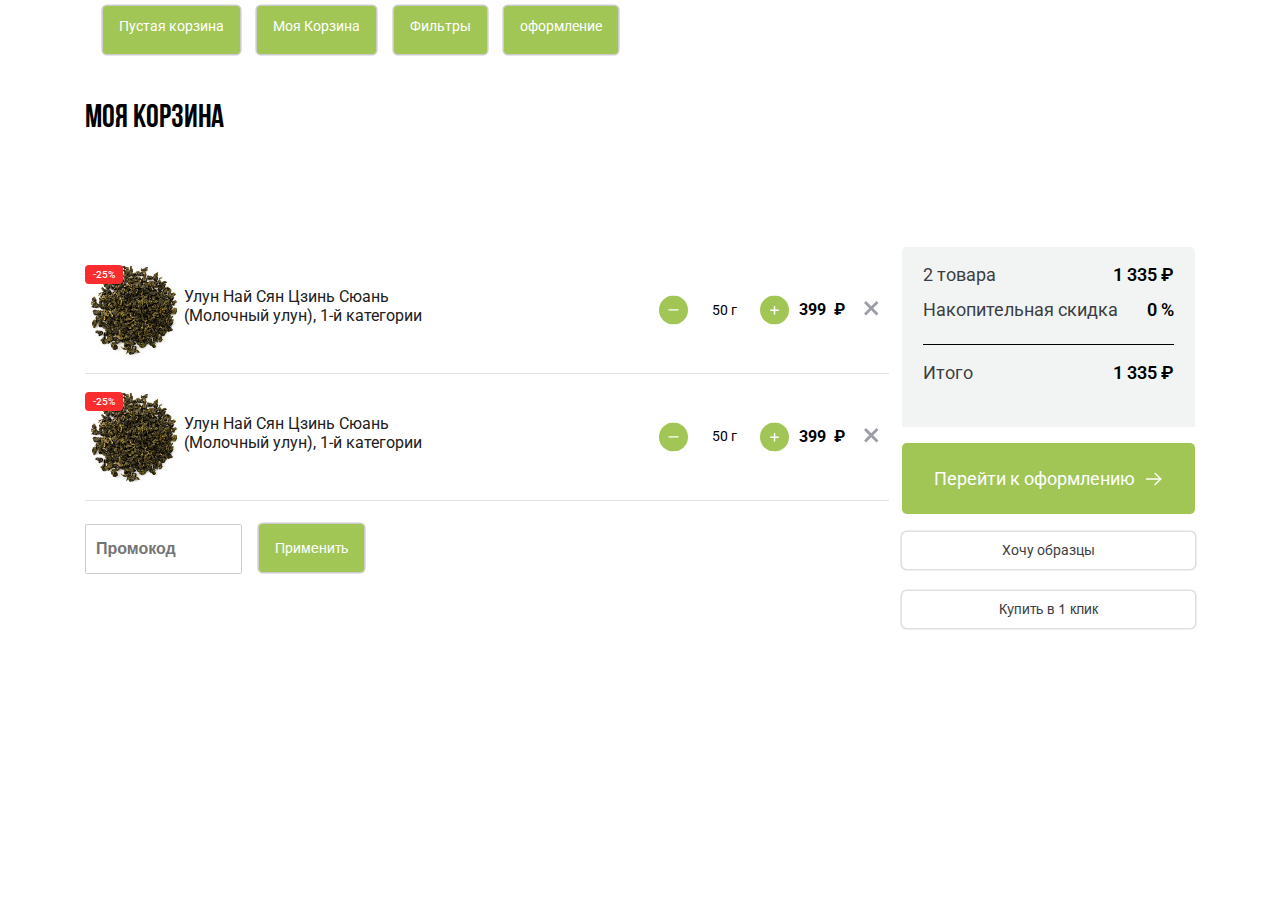
==== commit 0e532151: "fix: btn" ====
--- a/index.html
+++ b/index.html
@@ -16,11 +16,12 @@
 
 <body>
   <header>
-    <div class="container">
-      <a href="./basket-empty.html">Пустая корзина</a>
-    </div>
-    <div class="container">
-      <a href="./filter.html">Фильтры</a>
+    <div class="container" style="display:flex">
+      <a href="./basket-empty.html" class="promocode__btn button">Пустая корзина</a>
+      <a href="./index.html" class="promocode__btn button">Моя Корзина</a>
+
+      <a href="./filter.html" class="promocode__btn button">Фильтры</a>
+      <a href="./decoration.html" class="promocode__btn button">оформление</a>
     </div>
   </header>
   <section class="page-section">
@@ -171,7 +172,7 @@
   <div class="modal one-click hidden">
     <div class="modal__body login__body">
       <div class="modal__header login__header">
-        <p class="h2 modal__titles login__title">
+        <p class="modal__titles login__title">
           <button class="modal__btn-close modal__close"></button>
         </p>
       </div>
--- a/css/style.min.css
+++ b/css/style.min.css
@@ -1 +1 @@
-h1{font-size:5.0520833333vw;font-size:9.2592592593vh}*{-webkit-box-sizing:border-box;box-sizing:border-box}html{scroll-behavior:smooth}body{position:relative;margin:0;font-family:"Roboto",sans-serif;margin-left:auto;margin-right:auto;-o-object-fit:cover;object-fit:cover;background-color:#fff}img{display:block;max-width:100%}h1,h2,h3,h4,h5,h6,p{margin:0}ul,li{margin:0;padding:0;list-style:none}a{text-decoration:none}button{padding:0;border:none;background:none;cursor:pointer}.container{max-width:1140px;width:100%;margin:0 auto;padding:0 15px}@font-face{font-family:"Arial";src:url("../fonts/ArialMT.woff") format("woff");font-weight:normal;font-style:normal;font-display:swap}@font-face{font-family:"Arial";src:url("../fonts/Arial-Bold.woff") format("woff");font-weight:700;font-style:normal;font-display:swap}@font-face{font-family:"Bebas Neue";src:url("../fonts/BebasNeueRegular.woff") format("woff");font-weight:normal;font-style:normal;font-display:swap}@font-face{font-family:"Bebas Neue";src:url("../fonts/BebasNeueBold.woff") format("woff");font-weight:700;font-style:normal;font-display:swap}header{height:5.2083333333vw}a,span.header__location,.loc-selector__items .loc-selector__item{color:#212121;background-color:rgba(0,0,0,0);text-decoration:none;cursor:pointer;-webkit-transition:.5s;transition:.5s}.page-title{font-family:"Bebas Neue",sans-serif;font-weight:800;font-size:32px;line-height:125%}.grid{padding-top:5.9895833333vw;margin-bottom:8.4375vw;height:100%;display:grid;grid-gap:1.0416666667vw;grid-template-columns:1fr 293px;grid-template-rows:1fr;grid-template-areas:"main aside"}main{grid-area:main;display:grid}aside{border-radius:1.0416666667vw;grid-area:aside}.cart-item__title:hover{color:#1f8b4f}.tea__button::before{display:block;content:"";position:absolute;width:29px;height:29px;border-radius:50%;background:#a1c656;-webkit-transition:all ease-in-out 250ms;transition:all ease-in-out 250ms;top:50%;-webkit-transform:translateY(-50%);transform:translateY(-50%)}.cart-item{display:-webkit-box;display:-ms-flexbox;display:flex;-webkit-box-align:stretch;-ms-flex-align:stretch;align-items:stretch;-webkit-box-pack:start;-ms-flex-pack:start;justify-content:flex-start;-webkit-box-orient:horizontal;-webkit-box-direction:normal;-ms-flex-direction:row;flex-direction:row;padding-top:.8rem;padding-bottom:.8rem;position:relative;border-bottom:.1rem solid #e0e0df}.basket__item-image{width:7.125rem;height:6.25rem}.cart-item__title{margin-bottom:.5rem;display:-webkit-box;display:-ms-flexbox;display:flex;-webkit-box-orient:vertical;-webkit-box-direction:normal;-ms-flex-direction:column;flex-direction:column;-webkit-box-align:start;-ms-flex-align:start;align-items:flex-start;-webkit-box-pack:center;-ms-flex-pack:center;justify-content:center;font-size:1rem;line-height:1.2rem;font-weight:normal;max-width:17rem;min-width:15rem;text-decoration:none}.cart-item__column{display:-webkit-box;display:-ms-flexbox;display:flex;-webkit-box-orient:horizontal;-webkit-box-direction:normal;-ms-flex-direction:row;flex-direction:row;-webkit-box-align:stretch;-ms-flex-align:stretch;align-items:stretch;-webkit-box-pack:justify;-ms-flex-pack:justify;justify-content:space-between;width:100%;padding-right:2.7rem}.cart-item__row{display:-webkit-box;display:-ms-flexbox;display:flex;-webkit-box-orient:horizontal;-webkit-box-direction:normal;-ms-flex-direction:row;flex-direction:row;-webkit-box-align:center;-ms-flex-align:center;align-items:center;-webkit-box-pack:start;-ms-flex-pack:start;justify-content:flex-start;margin-top:0}.basket-item-block-amount{position:relative;display:-webkit-box;display:-ms-flexbox;display:flex;padding:0 10px;-ms-flex-line-pack:start;align-content:flex-start;-webkit-box-pack:end;-ms-flex-pack:end;justify-content:flex-end;margin-right:10px}.tea__button--left{color:#fff;-webkit-transition:all ease-in-out 250ms;transition:all ease-in-out 250ms;position:absolute;left:0;top:0;height:100%;width:50%}.tea__button--left:active::before{background-color:#87a749;-webkit-transition:all ease-in-out 250ms;transition:all ease-in-out 250ms}.tea__button--left:hover::before{cursor:pointer;background-color:#8ebb35;-webkit-transition:all ease-in-out 250ms;transition:all ease-in-out 250ms}.tea__button--right:hover::before{cursor:pointer;background-color:#8ebb35;-webkit-transition:all ease-in-out 250ms;transition:all ease-in-out 250ms}.tea__button--left::before{background-image:url("./../assets/svg/minus.svg");background-position:center;background-repeat:no-repeat;left:0}.tea__button--right::before{right:0;background-image:url("./../assets/svg/plus.svg");background-position:center;background-repeat:no-repeat}.tea__button--right{-webkit-transition:all ease-in-out 250ms;transition:all ease-in-out 250ms;position:absolute;right:0;top:0;height:100%;width:50%;color:rgba(0,0,0,0)}.tea__quantity{display:-webkit-box;display:-ms-flexbox;display:flex;-webkit-box-orient:horizontal;-webkit-box-direction:normal;-ms-flex-direction:row;flex-direction:row;-webkit-box-align:center;-ms-flex-align:center;align-items:center;-webkit-box-pack:center;-ms-flex-pack:center;justify-content:center;width:130px;height:3.1rem;-webkit-transition:background ease-in-out 300ms;transition:background ease-in-out 300ms;position:relative}.tea-content{font-size:.9rem;width:100%;white-space:nowrap;text-align:center}.cart-item-price__value{font-size:1rem;line-height:100%;font-weight:bold;text-transform:uppercase;white-space:nowrap}.cart-item-price{position:relative;display:-webkit-box;display:-ms-flexbox;display:flex;-webkit-box-orient:horizontal;-webkit-box-direction:normal;-ms-flex-direction:row;flex-direction:row;-webkit-box-align:center;-ms-flex-align:center;align-items:center;-webkit-box-pack:start;-ms-flex-pack:start;justify-content:flex-start}.cart-item__remove{position:absolute;display:block;width:15px;height:15px;top:3.375rem;right:10px;border:none;background-color:rgba(0,0,0,0);background-image:url("./../assets/svg/remove.svg");background-repeat:no-repeat;background-position:center;background-size:contain}.cart-item__remove:hover{width:16px;height:16px;-webkit-transition:100ms;transition:100ms}.checkout-field-container{display:-webkit-box;display:-ms-flexbox;display:flex;-webkit-box-orient:vertical;-webkit-box-direction:normal;-ms-flex-direction:column;flex-direction:column;-webkit-box-align:start;-ms-flex-align:start;align-items:flex-start;-webkit-box-pack:start;-ms-flex-pack:start;justify-content:flex-start;max-width:26.9rem;max-width:24.9rem}.checkout-field-container--normal{margin-top:1.1rem}.checkout-field-container__row{display:-webkit-box;display:-ms-flexbox;display:flex;-webkit-box-orient:horizontal;-webkit-box-direction:normal;-ms-flex-direction:row;flex-direction:row;-webkit-box-align:start;-ms-flex-align:start;align-items:flex-start;-webkit-box-pack:justify;-ms-flex-pack:justify;justify-content:space-between;width:100%;max-width:100%;min-width:100%}.checkout-field--promo-code{width:9.8rem;max-width:9.8rem;min-width:9.8rem}.checkout-field{width:12.9rem;position:relative}.checkout-field__field{display:block;margin-top:.4rem}.checkout-field__field{border:.1rem solid #cccccb;border-radius:.1rem;height:3.1rem;font-size:1rem;background:#fff;width:100%;padding-left:.625rem;display:block;resize:none}input,textarea{background:#fff;border:1px solid #d2d5d9;padding:17px 16px;font-size:.9rem;line-height:130%;-webkit-box-align:center;-ms-flex-align:center;align-items:center;color:#8c9095;border-radius:6px;font-weight:600}.promocode__btn{text-align:center;-webkit-box-shadow:#cccccb 0px 0px 0px .1rem;box-shadow:#cccccb 0px 0px 0px .1rem;display:block;font-size:.9rem;background:#fff;line-height:1.1rem;color:#3b3e42;margin-top:.4rem;border-radius:.3rem;margin-left:1.1rem;height:3rem;text-decoration:none;padding-left:1.2rem;padding-right:1.1rem;width:auto;border:none;opacity:1;-webkit-transition:all 200ms ease-in-out;transition:all 200ms ease-in-out}.button{display:inline-block;border:none;border-radius:4px;padding:12px 16px;width:-webkit-max-content;width:-moz-max-content;width:max-content;background:#a1c656;color:#fff;-webkit-transition:.5s;transition:.5s}.promocode__btn:hover{-webkit-box-shadow:#b2b5b7 0px 0px 0px .1rem;box-shadow:#b2b5b7 0px 0px 0px .1rem}.button:focus,.button:hover{background:#a1c656;color:#fff;outline:none}.checkout-field-container__row--promocode{-webkit-box-pack:start;-ms-flex-pack:start;justify-content:flex-start}.basket-checkout-container{height:100%}.checkout-info-cart{padding-top:1.1rem}.checkout-info-cart{position:relative;padding-left:1.3rem;padding-right:1.3rem;padding-top:1.2rem;padding-bottom:1.7rem;border-top-left-radius:.3rem;border-top-right-radius:.3rem;background:rgba(237,239,240,.7)}.checkout-info-cart-item{display:-webkit-box;display:-ms-flexbox;display:flex;-webkit-box-orient:horizontal;-webkit-box-direction:normal;-ms-flex-direction:row;flex-direction:row;-webkit-box-align:center;-ms-flex-align:center;align-items:center;-webkit-box-pack:justify;-ms-flex-pack:justify;justify-content:space-between;margin-bottom:1.1rem;font-size:1.1rem;border-radius:.3rem;line-height:1.1rem}.checkout-info-cart-item__name{color:#3b3e42}.checkout-info-cart-item__price{text-align:right;font-weight:600}.checkout-info-cart__stars{border-bottom:1px solid;height:.5rem;width:100%}.checkout-info__button{width:100%;margin-top:1rem;margin-bottom:1.1rem;background:#a1c656;color:#fff;cursor:pointer;font-size:1.1rem;font-weight:normal;padding-top:1.6rem;padding-bottom:1.6rem;display:block;display:-webkit-box;display:-ms-flexbox;display:flex;-webkit-box-orient:horizontal;-webkit-box-direction:normal;-ms-flex-direction:row;flex-direction:row;-webkit-box-align:center;-ms-flex-align:center;align-items:center;-webkit-box-pack:center;-ms-flex-pack:center;justify-content:center;border:none;border-radius:.3rem;position:relative;-webkit-transition:background-color ease-in-out 200ms;transition:background-color ease-in-out 200ms;background-color:#a1c656;background-position:top center;background-repeat:repeat-x;background-size:.8rem;text-decoration:none}.checkout-info__button:hover .checkout-info__button-arrow{-webkit-transition:all ease-in-out 200ms;transition:all ease-in-out 200ms;-webkit-transform:translateX(0.6rem);transform:translateX(0.6rem)}.checkout-info__button-arrow{display:block;margin-left:.6rem;background-size:contain;width:1.1rem;height:.9rem;margin-top:0rem;background-image:url("./../assets/svg/arrow.svg");z-index:2;-webkit-transition:all ease-in-out 400ms;transition:all ease-in-out 400ms;-webkit-transform:translateX(0rem);transform:translateX(0rem)}.checkout-info__links{display:-webkit-box;display:-ms-flexbox;display:flex;-webkit-box-orient:horizontal;-webkit-box-direction:normal;-ms-flex-direction:row;flex-direction:row;-webkit-box-align:stretch;-ms-flex-align:stretch;align-items:stretch;-webkit-box-pack:justify;-ms-flex-pack:justify;justify-content:space-between}.checkout-info__link{text-align:center;-webkit-box-flex:1;-ms-flex:1;flex:1;border-radius:.3rem;-webkit-box-shadow:0 0 0 .1rem #e0e0df;box-shadow:0 0 0 .1rem #e0e0df;display:block;text-decoration:none;font-size:.9rem;padding:.6rem .8rem;line-height:1.1rem;color:#3b3e42;margin-bottom:1.4rem;-webkit-transition:all ease-in-out 200ms;transition:all ease-in-out 200ms;width:calc(50% - .6rem)}.discount{margin-top:20px}.card__labels{position:absolute;top:18px;left:0;z-index:1;display:-webkit-box;display:-ms-flexbox;display:flex;-webkit-box-orient:vertical;-webkit-box-direction:normal;-ms-flex-direction:column;flex-direction:column;-webkit-box-align:start;-ms-flex-align:start;align-items:flex-start;-webkit-box-sizing:border-box;box-sizing:border-box}.page-section{margin-top:32px;margin-bottom:32px}.empty-cart-image{width:217px;height:181px;margin:50px auto 42px;background:url(./../assets/svg/basket.svg) no-repeat center;background-size:contain}.empty-cart-title{font-weight:500;font-size:36px;line-height:37px;text-align:center;margin-bottom:12px}.empty-cart-text{text-align:center;margin-bottom:30px;font-weight:400;font-size:20px;line-height:24px;color:#838383}.catalog{max-width:540px;margin:0 auto}.grid-order{padding-top:5.9895833333vw;margin-bottom:8.4375vw;height:100%;display:grid;grid-gap:1.0416666667vw;grid-template-columns:1fr 363px;grid-template-rows:1fr;grid-template-areas:"main aside"}main{grid-area:main;display:grid}aside{border-radius:1.0416666667vw;grid-area:aside}.order-checkout__row{display:-webkit-box;display:-ms-flexbox;display:flex;-webkit-box-orient:horizontal;-webkit-box-direction:normal;-ms-flex-direction:row;flex-direction:row;-webkit-box-align:start;-ms-flex-align:start;align-items:flex-start;-webkit-box-pack:justify;-ms-flex-pack:justify;justify-content:space-between}.order-checkout__column{width:100%;-webkit-box-sizing:border-box;box-sizing:border-box}.order-checkout-field-container--container-phone-code{-webkit-box-align:start;-ms-flex-align:start;align-items:flex-start;-webkit-box-pack:start;-ms-flex-pack:start;justify-content:flex-start}.order-checkout-field-container{display:-webkit-box;display:-ms-flexbox;display:flex;-webkit-box-orient:vertical;-webkit-box-direction:normal;-ms-flex-direction:column;flex-direction:column;-webkit-box-align:start;-ms-flex-align:start;align-items:flex-start;-webkit-box-pack:start;-ms-flex-pack:start;justify-content:flex-start;max-width:27.875rem}.order-checkout-field-container__row{display:-webkit-box;display:-ms-flexbox;display:flex;-webkit-box-orient:horizontal;-webkit-box-direction:normal;-ms-flex-direction:row;flex-direction:row;-webkit-box-align:start;-ms-flex-align:start;align-items:flex-start;-webkit-box-pack:justify;-ms-flex-pack:justify;justify-content:space-between;width:100%;max-width:100%;min-width:100%}.order-checkout-field--phone{position:relative}.order-checkout-field--phone{max-width:245px;width:100%}.order-checkout-field{width:12.875rem;position:relative}.order-checkout-field__label{font-size:.875rem}.order-checkout-field-container__row{width:100%;margin-top:5px}.ag-countrymask.iti{position:relative;display:inline-block}.order-checkout-field-container__row{width:90px}.iti--allow-dropdown{cursor:pointer}.iti--allow-dropdown,.iti--separate-dial-code{right:auto;left:0}.iti input,.iti input[type=tel],.iti input[type=text]{position:relative;z-index:0;margin-top:0;margin-bottom:0;padding-right:36px;margin-right:0}.order-checkout-field--phone{max-width:245px;width:100%}.order-checkout-field--phone{position:relative}.form__wrapper{display:-webkit-box;display:-ms-flexbox;display:flex;-webkit-box-orient:vertical;-webkit-box-direction:normal;-ms-flex-direction:column;flex-direction:column}.order-checkout-field__label_mini{font-size:.7rem;color:#8b9299;line-height:.9375rem;position:absolute;right:0;top:.15rem}.order-checkout-field--family{margin-left:.5625rem;position:relative}.order-checkout-field--name{margin-right:.5625rem}.order-checkout-field--name{margin-right:.5625rem}.order-checkout-field--phone{max-width:261px;width:100%}.order-checkout-field--100{width:100%}.order-checkout-field__field{display:block;margin-top:.375rem}.order-checkout-field-container__description{margin-top:.4375rem;font-size:.8125rem;color:#8b9299;line-height:.9375rem}.order-checkout-field-container{margin-top:1.5rem}#order_form_content textarea{width:100%;height:54px;background:0;font-size:14px;color:#252525}.order-form-control{padding:0 0 0 15px;border-radius:6px;font:bold 16px "Proxima Nova",sans-serif}.delivery__row--single-line .delivery-item{-webkit-box-flex:1;-ms-flex:1;flex:1;padding-left:.5625rem;padding-right:.5625rem;max-width:unset;min-width:unset;margin-right:1.125rem}.delivery-item{cursor:pointer;padding-top:.91875rem;padding-bottom:.64375rem;width:100%;min-width:8.8125rem;width:100%;max-width:9.4375rem;padding-top:13px;border-radius:.3125rem;margin-bottom:1.125rem;-webkit-box-shadow:0 0 0 1px #e0e0df;box-shadow:0 0 0 1px #e0e0df;-webkit-transition:all ease-in-out .2s;transition:all ease-in-out .2s;position:relative}.delivery-item{cursor:pointer;padding-top:.91875rem;padding-bottom:.64375rem;width:100%;min-width:8.8125rem;width:100%;max-width:9.4375rem;padding-top:13px;border-radius:.3125rem;margin-bottom:1.125rem;-webkit-box-shadow:0 0 0 1px #e0e0df;box-shadow:0 0 0 1px #e0e0df;-webkit-transition:all ease-in-out .2s;transition:all ease-in-out .2s;position:relative}.delivery-item input[type=radio]{display:none}.delivery__row{display:-webkit-box;display:-ms-flexbox;display:flex;-webkit-box-orient:horizontal;-webkit-box-direction:normal;-ms-flex-direction:row;flex-direction:row;-webkit-box-align:stretch;-ms-flex-align:stretch;align-items:stretch;-webkit-box-pack:justify;-ms-flex-pack:justify;justify-content:space-between;-ms-flex-wrap:wrap;flex-wrap:wrap}.delivery-item__title{font-size:.9375rem;line-height:1rem;color:#3b3e42;display:block;text-align:center;margin-bottom:4px}.delivery-item__description{font-size:.875rem;line-height:1rem;display:block;text-align:center;color:rgba(59,62,66,.7)}.delivery-hide--active>*{-webkit-transition:all ease-in-out .3s;transition:all ease-in-out .3s;-webkit-transition-delay:150ms;transition-delay:150ms;opacity:1}.delivery-item--active{position:relative;-webkit-box-shadow:0 0 0 2px #2fac66;box-shadow:0 0 0 2px #2fac66;-webkit-transition:all ease-in-out .1s;transition:all ease-in-out .1s;cursor:default;pointer-events:none}.delivery-item::after{position:absolute;top:0;right:0;-webkit-transform:translateY(-0.6875rem) translateX(0.6875rem) scale(0);transform:translateY(-0.6875rem) translateX(0.6875rem) scale(0);display:block;width:1.75rem;pointer-events:none;height:1.75rem;content:"";background:url("./../assets/svg/check.svg");opacity:0;-webkit-transition:all ease-in-out 250ms;transition:all ease-in-out 250ms}.delivery-item--active::after{-webkit-transform:translateY(-0.6875rem) translateX(0.6875rem) scale(1);transform:translateY(-0.6875rem) translateX(0.6875rem) scale(1);opacity:1;-webkit-transition:all ease-in-out 150ms;transition:all ease-in-out 150ms}.input-form-select{margin-top:.375rem;padding-left:20px;height:45px;font-size:14px;background:#fff;border-radius:6px;border:1px solid #d2d5d9}.order-checkout__title--h3,.order-checkout__title--small{font-weight:700;font-size:24px}.order-checkout__title--h3{margin:3rem 0 2rem;line-height:17px}.order-soa-property-container{margin-top:.375rem}.checkout-field--data{margin-top:20px;display:-webkit-box;display:-ms-flexbox;display:flex;-webkit-box-orient:horizontal;-webkit-box-direction:normal;-ms-flex-direction:row;flex-direction:row;-webkit-box-align:stretch;-ms-flex-align:stretch;align-items:stretch;-webkit-box-pack:justify;-ms-flex-pack:justify;justify-content:space-between;-ms-flex-wrap:wrap;flex-wrap:wrap}.input-form-time{margin-top:.375rem;width:200px}.input-form-data{margin-top:.375rem;width:200px}.body-wrap-scroll{display:-webkit-box;display:-ms-flexbox;display:flex;-webkit-box-orient:vertical;-webkit-box-direction:normal;-ms-flex-direction:column;flex-direction:column;min-height:100vh;-webkit-box-sizing:border-box;box-sizing:border-box;position:relative}.order-price-item__image{margin-bottom:.1875rem;height:2.5rem;display:-webkit-box;display:-ms-flexbox;display:flex;-webkit-box-orient:vertical;-webkit-box-direction:normal;-ms-flex-direction:column;flex-direction:column;-webkit-box-align:center;-ms-flex-align:center;align-items:center;-webkit-box-pack:center;-ms-flex-pack:center;justify-content:center;background:url("./../assets/svg/map.svg") no-repeat center;width:35px}.order-price-item__image_AC{background-image:url("./../assets/svg/map.svg");width:115px}.order-price-item__image_cash{background-image:url("./../assets/svg/wallet.svg");width:115px}.order-price-item__image_BB{background-image:url("./../assets/svg/score.svg");width:115px}.order-price-item__image_cash{background-image:url("./../assets/svg/wallet.svg");width:115px}.order-price-item__title{font-size:.9375rem;line-height:1.0625rem;margin-bottom:.23125rem;text-align:center}.order-price-item input[type=radio]{display:none}.order-price{position:relative}.order-checkout__row{display:-webkit-box;display:-ms-flexbox;display:flex;-webkit-box-orient:horizontal;-webkit-box-direction:normal;-ms-flex-direction:row;flex-direction:row;-webkit-box-align:start;-ms-flex-align:start;align-items:flex-start;-webkit-box-pack:justify;-ms-flex-pack:justify;justify-content:space-between}.order-price__row .order-price-item{margin-right:16px;width:calc(33% - 15px)}.order-checkout-break-row{height:.0625rem;display:block;background:#e0e0df}.order-checkout-break-row{margin:40px 0}.order-checkout__title--h3{margin:3rem 0 2rem;font-size:18px;line-height:17px}.order-checkout__title--small{font-size:1.375rem;margin-top:2rem;line-height:100%;font-weight:600}.order-checkout__title--small{margin:1rem 0}.order-price__row{display:-webkit-box;display:-ms-flexbox;display:flex;-webkit-box-orient:horizontal;-webkit-box-direction:normal;-ms-flex-direction:row;flex-direction:row;-webkit-box-align:stretch;-ms-flex-align:stretch;align-items:stretch;-webkit-box-pack:start;-ms-flex-pack:start;justify-content:flex-start;display:flex;flex-direction:row;align-items:stretch;justify-content:flex-start;margin-top:1.875rem;-webkit-box-pack:justify;-ms-flex-pack:justify;justify-content:space-between;-ms-flex-wrap:wrap;flex-wrap:wrap}.order-price-item{cursor:pointer;width:calc(33% - .5625rem);-webkit-box-shadow:0 0 0 1px #e0e0df;box-shadow:0 0 0 1px #e0e0df;display:-webkit-box;display:-ms-flexbox;display:flex;-webkit-box-orient:vertical;-webkit-box-direction:normal;-ms-flex-direction:column;flex-direction:column;-webkit-box-align:center;-ms-flex-align:center;align-items:center;-webkit-box-pack:center;-ms-flex-pack:center;justify-content:center;padding:.77375rem .1875rem 1.01875rem;margin-bottom:1.125rem;border-radius:.3125rem;padding-top:10px;padding-bottom:0px;position:relative;-webkit-transition:all ease-in-out .2s;transition:all ease-in-out .2s}.order-price-item--active{-webkit-box-shadow:0 0 0 2px #2fac66;box-shadow:0 0 0 2px #2fac66;-webkit-transition:all ease-in-out .1s;transition:all ease-in-out .1s}.order-price-item::after{position:absolute;top:0;right:0;-webkit-transform:translateY(-0.6875rem) translateX(0.6875rem) scale(0);transform:translateY(-0.6875rem) translateX(0.6875rem) scale(0);display:block;width:1.75rem;height:1.75rem;content:"";opacity:0;background:url("./../assets/svg/check.svg") center/contain no-repeat;-webkit-transition:all ease-in-out 250ms;transition:all ease-in-out 250ms}.order-price-item--active::after{opacity:1;-webkit-transform:translateY(-0.6875rem) translateX(0.6875rem) scale(1);transform:translateY(-0.6875rem) translateX(0.6875rem) scale(1);-webkit-transition:all ease-in-out 150ms;transition:all ease-in-out 150ms}.order-checkout-field__field:hover{border:1px solid #b2b5b7}.order-checkout-field__field--message{min-height:4.8125rem}.order-checkout-field__field{display:block;margin-top:.375rem}.order-checkout-field__field--message{padding-top:.75rem;padding-left:.625rem;padding-right:1.1875rem}.order-checkout-field__field{border:1px solid #cccccb;border-radius:6px;height:3.125rem;font-size:1rem;background:#fff;width:100%;padding-left:.625rem;display:block;resize:none;font-weight:400}.order-checkout-info__description{color:#8b9299;font-size:.8125rem;text-align:center;padding-top:.625rem}.grid-order{position:relative}.basket-total-block{position:sticky;top:0}.form-input{margin-top:.375rem}.delivery__address{margin-right:1.125rem;padding-bottom:.64375rem;width:100%;max-width:29.4375rem;padding-top:13px;border-radius:.313rem;margin-bottom:1.125rem;-webkit-box-shadow:0 0 0 1px #e0e0df;box-shadow:0 0 0 1px #e0e0df}.hide{display:none}.grid-filter{padding-top:5.9895833333vw;margin-bottom:8.4375vw;height:100%;display:grid;grid-gap:1.0416666667vw;grid-template-columns:286px minmax(150px, 1fr);grid-template-rows:1fr;grid-template-areas:"aside main"}main{grid-area:main;display:grid}aside{border-radius:1.0416666667vw;grid-area:aside}.filter-wrapper{display:-webkit-box;display:-ms-flexbox;display:flex;-webkit-box-pack:justify;-ms-flex-pack:justify;justify-content:space-between}.filter-input{display:-webkit-box;display:-ms-flexbox;display:flex;-webkit-box-orient:vertical;-webkit-box-direction:normal;-ms-flex-direction:column;flex-direction:column}.filter-checkout-field{width:12.875rem}.filter-input-select{padding-left:20px;height:45px;font-size:14px;background:#fff;border-radius:6px;border:1px solid #d2d5d9}.filter-content__header-col{display:-webkit-box;display:-ms-flexbox;display:flex;-webkit-box-align:baseline;-ms-flex-align:baseline;align-items:baseline}.filter-content__prod-qty{margin-left:15px;font-weight:500;font-size:14px;line-height:20px;color:#8c9095}.directory-content__nav-list,.directory-content__filter-wrap{position:static;display:block;overflow:visible}.directory-content__nav-list{border:1px solid #e2e3e8;border-radius:4px;margin-bottom:16px}.directory-content__subcategory-link:hover{color:#000}.directory-content__subcategory{margin-bottom:2px;border-radius:4px;-webkit-transition:background .2s ease-in-out;transition:background .2s ease-in-out}.directory-content__subcategories{padding:2px;font-size:14px}.directory-content__nav{width:100%}.directory-content__subcategory-link,.directory-content__subcategories-btn-hide{display:block;padding:13px 12px 13px 14px;cursor:pointer;font-size:14px;-webkit-transition:color .2s ease-in-out;transition:color .2s ease-in-out}.directory-content__subcategory--current,.directory-content__subcategory:hover{background:#e4e7d6}.directory-content__subcategory{margin-bottom:2px;border-radius:4px;-webkit-transition:background .2s ease-in-out;transition:background .2s ease-in-out}.directory-content__subcategories-btn-hide{color:#a1c656}.directory-content__subcategories-btn-hide:hover{color:#1f8b4f}.directory-content__category-link{display:block;padding:12px 12px 12px 40px;background-position:center left 8px;background-size:24px;background-repeat:no-repeat;background-image:url("./../assets/svg/arrow-catalog.svg");border-bottom:1px solid #e2e3e8}.content__filter-wrap{position:static;display:block;overflow:visible}.directory-content__filter-wrap{top:0;left:0;z-index:2000;width:100%;height:100%;overflow-y:auto;background:#fff;padding-bottom:82px}.directory-content__filter-price{margin-bottom:16px;padding:0 16px;position:relative}.directory-content__filter-name,.directory-content__filter-label--discount{padding:16px 18% 16px 14px;border-bottom:1px solid #e2e3e8;background-position:center right 14px;background-size:12px 7px;background-repeat:no-repeat;background-image:url("./../assets/svg/arrow-hight.svg");font-weight:700;font-size:14px;line-height:130%;cursor:pointer}.directory-content__filter-label--discount,.directory-content__filter-name--visible{border-bottom:none;background-image:none}.directory-content__filter-prices{display:-webkit-box;display:-ms-flexbox;display:flex;width:100%}.directory-content__filter-prices .price-field{width:100%;-webkit-box-sizing:border-box;box-sizing:border-box;padding:18px 8% 18px 35%;border:1px solid #d2d5d9;font-weight:700;font-size:14px;line-height:130%;color:#212121;font-family:inherit;font-weight:500;line-height:145%;border-radius:0px 0px 0px 0px}.directory-content__filter-prices .price-field-min{padding-left:33%}.directory-content__filter-prices .price-field-wrapper{position:relative;width:50%;-webkit-box-sizing:border-box;box-sizing:border-box}.directory-content__filter-prices .price-field-wrapper::before{position:absolute;top:19px;left:9%;font-weight:500;font-size:14px;line-height:145%;color:#b5b7bc}.directory-content__filter-prices .min-price::before{content:"от"}.directory-content__filter-prices{display:-webkit-box;display:-ms-flexbox;display:flex;width:100%}.directory-content__filter-prices .max-price::before{content:"до"}.roller-base,.roller-connects{width:100%;height:100%;position:relative;z-index:1}.directory-content__filter-range .roller-connects{height:4px;background-color:#d2d5d9}.roller-connects{border-radius:3px}.roller-connects{overflow:hidden;z-index:0}.roller-origin{height:10%;width:10%}.directory-content__filter-range .roller-base{border:solid #fff;-webkit-box-sizing:content-box;box-sizing:content-box;border-width:12px 0}.roller-handle{-webkit-backface-visibility:hidden;backface-visibility:hidden;position:absolute}.roller-handle{border:1px solid #d9d9d9;border-radius:3px;background:#fff;cursor:default;-webkit-box-shadow:inset 0 0 1px #fff,inset 0 1px 7px #ebebeb,0 3px 6px -3px #bbb;box-shadow:inset 0 0 1px #fff,inset 0 1px 7px #ebebeb,0 3px 6px -3px #bbb}.directory-content__filter-range .roller-handle{border:2px solid #fff;border-radius:100%;background:#a1c656;cursor:default;-webkit-box-shadow:none;box-shadow:none}.roller-touch-area{height:100%;width:100%}.directory-content__filter-range .roller-handle{width:18px;height:18px;right:-14px;top:-7px}.roller-connect,.roller-origin{will-change:transform;position:absolute;z-index:1;top:0;right:0;-webkit-transform-origin:0 0;transform-origin:0 0;-webkit-transform-style:flat;transform-style:flat}.roller-connect{height:100%;width:100%}.directory-content__filter-range .roller-connect{height:4px;background:#a1c656}.roller-origin--transform-left{-webkit-transform:translate(-1000%, 0px);transform:translate(-1000%, 0px);z-index:5}.roller-origin--transform-right{-webkit-transform:translate(0%, 0px);transform:translate(0%, 0px);z-index:4}.directory-content__filter-discount{margin-top:25px}.directory-content__filter-checkbox{position:absolute;top:0;left:0;opacity:0;pointer-events:none}.directory-content__filter-discount-btn{position:absolute;z-index:0;top:12px;right:14px;width:50px;height:24px;background-color:#e2e3e8;border-radius:18px;-webkit-transition:background-color .2s ease-in-out;transition:background-color .2s ease-in-out}.directory-content__filter-discount-btn::after{content:"";position:absolute;top:2px;left:2px;display:block;width:20px;height:20px;background-color:#fff;border-radius:100%;-webkit-transition:-webkit-transform .2s ease-in-out;transition:-webkit-transform .2s ease-in-out;transition:transform .2s ease-in-out;transition:transform .2s ease-in-out, -webkit-transform .2s ease-in-out}.directory-content__filter-checkbox:checked+.directory-content__filter-discount-btn{background-color:#a1c656}.directory-content__filter-checkbox:checked+.directory-content__filter-discount-btn::after{-webkit-transform:translateX(26px);transform:translateX(26px)}.directory-content__filter-label{position:relative;z-index:1;display:block;padding:12px 30px 12px 40px;cursor:pointer;font-weight:500;font-size:14px;line-height:145%;color:#212121}.directory-content__filter-name,.directory-content__filter-label--discount{padding:16px 18% 16px 14px;font-weight:700;font-size:14px}.directory-content__filter-search{width:100%;margin:8px 0}.directory-content__filter-checkbox{position:absolute;top:0;left:0;opacity:0;pointer-events:none}.directory-content__filter-field.disable .directory-content__filter-label{opacity:.5}.directory-content__filter-checkbox-styled{position:absolute;top:12px;left:16px;z-index:0;display:block;width:16px;height:16px;border:1px solid #b5b7bc;border-radius:4px}.directory-content__filter-field.disable:after{content:" ";position:absolute;top:0;left:0;width:100%;height:100%;z-index:1}.directory-content__filter-field{position:relative;margin:2px;border-radius:4px;-webkit-transition:background-color .2s ease-in-out;transition:background-color .2s ease-in-out}input:focus,input:active,textarea:focus,textarea:active{border:1px solid #d2d5d9}.directory-content__filter-checkbox{position:absolute;top:0;left:0;opacity:0;pointer-events:none}.directory-content__filter-checkbox:checked+.directory-content__filter-checkbox-styled{background-color:#a1c656;border-color:#a1c656;background-position:center;background-size:10px;background-repeat:no-repeat;background-image:url("./../assets/svg/check-1.svg")}.directory-content__filter-search{width:calc(100% - 32px);-webkit-box-sizing:border-box;box-sizing:border-box;padding:10px 16px;margin:8px 16px;font-family:inherit;background:#f6f6f9;border:none;border-radius:4px;outline:none;color:inherit;font-weight:400;font-size:14px;line-height:145%;letter-spacing:.01em}.directory-content__filter-dropdown-wrap{max-height:230px;overflow-y:auto}.product-card__btn-add,.product-card__btn-not-available,.directory-content__banner-link,.filter-btn-submit{color:#fff}.filter-btn-submit{-webkit-box-ordinal-group:unset;-ms-flex-order:unset;order:unset}.filter-btn-submit{color:#fff;background-color:#7d9b42}.directory-content__filter-btn{width:calc(50% - 6px);-webkit-box-sizing:border-box;box-sizing:border-box;padding:14px;border:2px solid #7d9b42;border-radius:4px;text-align:center;font-family:inherit;font-weight:600;font-size:12px;line-height:145%;cursor:pointer;-webkit-transition:all ease-in-out .2s;transition:all ease-in-out .2s}.directory-content__filter-btn{width:unset;font-size:14px;line-height:130%}.filter-btn-reset{color:#7d9b42}.directory-content__filter-btns{position:fixed;bottom:0;display:-webkit-box;display:-ms-flexbox;display:flex;-webkit-box-pack:justify;-ms-flex-pack:justify;justify-content:space-between;width:100%;z-index:1;-webkit-box-sizing:border-box;box-sizing:border-box;padding:16px;background:#fff}.directory-content__filter-btns{position:static;-webkit-box-orient:vertical;-webkit-box-direction:normal;-ms-flex-direction:column;flex-direction:column;-webkit-box-align:stretch;-ms-flex-align:stretch;align-items:stretch;-webkit-box-pack:unset;-ms-flex-pack:unset;justify-content:unset;margin-top:16px}.filter-btn-submit{margin-bottom:16px}.directory-content__product{width:50%;-webkit-box-sizing:border-box;box-sizing:border-box;-webkit-transition:-webkit-box-shadow .2s ease-in-out;transition:-webkit-box-shadow .2s ease-in-out;transition:box-shadow .2s ease-in-out;transition:box-shadow .2s ease-in-out, -webkit-box-shadow .2s ease-in-out;border:1px solid #e2e3e8;border-left:none}.product-card{position:relative}.product-card__labels{position:absolute;top:0;left:0;z-index:1;display:-webkit-box;display:-ms-flexbox;display:flex;-webkit-box-orient:vertical;-webkit-box-direction:normal;-ms-flex-direction:column;flex-direction:column;-webkit-box-align:start;-ms-flex-align:start;align-items:flex-start;-webkit-box-sizing:border-box;box-sizing:border-box}.product-card__label{margin-bottom:8px;padding:3px 8px;border-radius:4px;font-weight:500;font-size:10px;line-height:130%;color:#fff}.product-card__label--hit{background:#ffd12d;color:#f92d2d}.product-card__label--rec{background:#a1c656}.product-card__label{margin-bottom:8px;padding:3px 8px;border-radius:4px;font-weight:500;font-size:10px;line-height:130%;color:#fff}.product-card__label--discount,.product-card__label--discount-detail{background:#f92d2d}.product-card__info{display:block}.product-card__info-top{padding-bottom:0;margin-bottom:8px}.product-card__info-top,.product-card__info-bottom{padding:16px}.product-card__info-top{position:relative;padding-bottom:0;margin-bottom:12px}.product-card__img-wrap{position:relative;width:100%;height:0;padding-top:100%;overflow:hidden}.product-card__img{position:absolute;top:0;left:0;width:100%;height:100%;-o-object-fit:contain;object-fit:contain}.product-card__category,.product-card__name,.product-card__reviews-qty{font-size:14px;line-height:20px}.product-card__name{font-weight:500}.product-card__prices{display:-webkit-box;display:-ms-flexbox;display:flex;-webkit-box-align:baseline;-ms-flex-align:baseline;align-items:baseline;margin-bottom:8px;-webkit-box-orient:vertical;-webkit-box-direction:normal;-ms-flex-direction:column;flex-direction:column}.product-card__current-price{font-size:24px;line-height:33px}.product-card__old-price{position:relative;margin-left:6%;font-weight:600;font-size:14px;line-height:135%;color:#8c9095}.product-card__old-price::after{content:"";position:absolute;top:50%;left:0;-webkit-transform:translateY(-50%);transform:translateY(-50%);display:block;width:100%;height:1px;background-color:#8c9095}.product-card__info-buy{display:-webkit-box;display:-ms-flexbox;display:flex;-webkit-box-align:stretch;-ms-flex-align:stretch;align-items:stretch;padding:0 12px 12px 12px}.product-card__info-buy{display:-webkit-box;display:-ms-flexbox;display:flex;padding:0 16px 16px 16px}.directory-content__product:hover{background:#fff;-webkit-box-shadow:0 9px 25px rgba(37,37,44,.12);box-shadow:0 9px 25px rgba(37,37,44,.12);border-radius:4px}.product-card__info-buy{display:-webkit-box;display:-ms-flexbox;display:flex;padding:0 16px 16px 16px}.directory-tooltip{position:absolute;bottom:0;left:0;width:100%;background:rgba(0,0,0,.8);color:#fff;z-index:999;padding:10px;font-size:13px;line-height:15px;white-space:normal;display:none;opacity:.8}.product-card__btn-add,.product-card__btn-not-available{position:relative;width:48px;height:40px;-webkit-box-sizing:border-box;box-sizing:border-box;padding:13px;border-radius:4px;background-color:#a1c656;background-position:center;background-size:24px;background-repeat:no-repeat;font-size:0;text-align:center;overflow:hidden}.product-card__btn-add,.product-card__btn-not-available{width:106px;font-weight:700;font-size:14px;line-height:130%;color:#fff;background-image:none}.product-card__btn-add,.directory-content__header-tag:hover{background-color:#a1c656;color:#fff}.product-card__calculus{padding:12px 28px;height:48px}.product-card__calculus{margin-right:10px}.product-card__calculus{position:relative;height:40px;-webkit-box-flex:1;-ms-flex-positive:1;flex-grow:1;-webkit-box-sizing:border-box;box-sizing:border-box;padding:10px 20px;margin-right:5px;border:1px solid #d2d5d9;border-radius:4px}.product-card__calculus-btn--plus{right:0;background-image:url(./../assets/svg/plus-add.svg);background-position:center right 8px}.product-card__calculus-btn--minus{left:0;background-image:url(./../assets/svg/minus-a.svg);background-position:center left 8px}.product-card__calculus-btn{position:absolute;top:0;width:28px;height:100%;background-size:16px;background-repeat:no-repeat;cursor:pointer}.product-card__calculus-result{text-align:center;font-weight:500;font-size:12px;line-height:145%;color:#212121}.product-card{position:relative}.product-card__btn-add,.product-card__btn-not-available,.directory-content__banner-link,.filter-btn-submit{color:#fff !important}.product-card__btn-not-available{width:106px;font-weight:700;font-size:14px;line-height:130%;color:#fff;background-image:none}.product-card__info-top{padding-bottom:0;margin-bottom:8px}.directory-content__product{width:calc((100% - 90px)/3);-webkit-box-sizing:border-box;box-sizing:border-box;margin:0 20px 20px 0;border:none !important}.card-container{display:-webkit-box;display:-ms-flexbox;display:flex;-ms-flex-wrap:wrap;flex-wrap:wrap;gap:10px;-webkit-box-pack:start;-ms-flex-pack:start;justify-content:flex-start;width:100%;max-width:1600px;margin:0 auto;padding-bottom:40px}.pagination.pagination-directory{width:100%;margin-top:25px;margin-right:14px;margin-left:14px}.pagination{display:-webkit-box;display:-ms-flexbox;display:flex;-webkit-box-pack:center;-ms-flex-pack:center;justify-content:center;margin-top:51px}.pagination{-webkit-box-align:center;-ms-flex-align:center;align-items:center}.pagination-btn.disabled{background-color:#dadadd;background-image:url(./../assets/svg/arrow-right.svg)}.pagination-prev{-webkit-transform:rotate(180deg);transform:rotate(180deg);margin-right:16px}.pagination-btn{width:48px;height:48px;border-radius:100%;background-color:#a1c656;background-repeat:no-repeat;background-position:center;background-size:18px;-webkit-transition:.2s ease-in-out;transition:.2s ease-in-out;cursor:pointer}.pagination-links{width:48px;height:43px;-webkit-box-sizing:border-box;box-sizing:border-box;padding:11px 0 14px;text-align:center;background:#fff;border:1px solid #d2d5d9;font-weight:bold;font-size:14px;line-height:130%}.pagination-links.active{position:relative;z-index:1;background:#e6f5eb;border-color:#a1c656}.pagination-links.modern-page-last{border-radius:0px 4px 4px 0px !important}.pagination-next{margin-left:16px}.product-card__category,.product-card__name{display:block;margin:0 0 8px;font-weight:500;font-size:12px;line-height:18px;color:#8c9095}.product-card__name{height:40px;max-height:40px;color:#212121;overflow:hidden}.directory-content__body{margin-top:20px;display:-webkit-box;display:-ms-flexbox;display:flex;-webkit-box-align:start;-ms-flex-align:start;align-items:flex-start;margin:0 0 64px}.directory-content__nav{width:calc(25% - 20px);margin-right:20px;-ms-flex-negative:0;flex-shrink:0}.directory-content__products{margin-right:-20px;-webkit-box-flex:1;-ms-flex-positive:1;flex-grow:1;margin-bottom:0}.directory-content__products{display:-webkit-box;display:-ms-flexbox;display:flex;-ms-flex-wrap:wrap;flex-wrap:wrap;width:100%;margin-bottom:48px}.directory-content__nav-list,.directory-content__subcategories,.directory-content__category,.directory-content__subcategory{list-style:none;margin:0;padding:0}.directory-content__nav-list{border:1px solid #e2e3e8;border-radius:4px;margin-bottom:16px}.directory-content__nav-list,.directory-content__filter-wrap{position:static;display:block;overflow:visible}.directory-content__nav-list,.directory-content__filter-wrap{width:100%}.box{display:-webkit-box;display:-ms-flexbox;display:flex;-webkit-box-align:center;-ms-flex-align:center;align-items:center;-webkit-box-pack:justify;-ms-flex-pack:justify;justify-content:space-between;margin-bottom:15px}.box .weight .weight-title{font-size:15px;line-height:20px;color:#a1c656;border-bottom:1px dashed #a1c656;cursor:pointer;display:none}.box .weight ul li{padding:2px 0;cursor:pointer;font-size:14px}.box .weight ul li.active{color:#a1c656;font-weight:bold}.mob-catalog-content__filter{display:none;-webkit-box-pack:center;-ms-flex-pack:center;justify-content:center;text-align:center;margin-bottom:20px}.mob-catalog-content__filter-btn{margin:0;max-width:175px;font-weight:500;font-size:12px;line-height:145%;padding:10px 40px 10px 16px;background-color:#7d9b42;background-position:center right 16px;background-size:16px;background-repeat:no-repeat;background-image:url(./../assets/svg/img-filter.svg);border-radius:4px;color:#fff}.hide{display:none}.feature__link_active{background-image:url(./../assets/svg/arrow-close.svg)}.hidden{display:none !important}.js-filter-search-empty{display:none;padding:0 0 0 14px;font-size:14px;line-height:130%;color:#212121}.overlay{position:absolute;top:0;left:0;right:0;bottom:0;background:rgba(0,0,0,.5);width:100%;height:100%;z-index:2}.modal{display:block;position:fixed;top:0;bottom:0;left:0;right:0;z-index:2000;width:100%;overflow-x:hidden;background:rgba(0,0,0,.2);height:100vh;overflow-y:auto}.login__body{height:calc(100vh - 113px);overflow-y:auto}.modal__body{position:relative;top:55px;left:50%;-webkit-transform:translate(-50%, 0);transform:translate(-50%, 0);width:100%;max-width:612px;height:auto;overflow-y:unset;margin-bottom:100px;background:#fff;border-radius:6px}.login__body{top:15%;width:400px;height:auto;overflow-y:unset}.modal__header,.modal__main{width:100%;-webkit-box-sizing:border-box;box-sizing:border-box;padding:16px}.modal__header{position:relative;padding:18px 16px;border-bottom:1px solid #e2e3e8}.login__header{border-bottom:none;padding-bottom:0}.modal__header,.modal__main{width:100%;-webkit-box-sizing:border-box;box-sizing:border-box;padding:0 24px 24px}.modal__header{position:relative;padding:32px 24px 8px;border-bottom:none}.login__header{padding-top:48px}.login__main{-webkit-box-sizing:border-box;box-sizing:border-box;padding:0 36px 48px}.login__form input{height:48px;-webkit-box-sizing:border-box;box-sizing:border-box;width:100%;border:none}.login__form-field{border-radius:4px}.login__form-phone{display:-webkit-box;display:-ms-flexbox;display:flex;width:100%;-webkit-box-sizing:border-box;box-sizing:border-box;padding-left:114px;position:relative}.testify__form .login__form-field{padding:0}.login__form--empty .login__form-field{border:1px solid #d2d5d9}.login__form-submit{margin:24px 0;background:#a1c656;font-weight:700;font-size:14px;line-height:130%;color:#fff;cursor:pointer}.testify__form .login__form-submit{line-height:100%}.login__form{display:-webkit-box;display:-ms-flexbox;display:flex;-webkit-box-orient:vertical;-webkit-box-direction:normal;-ms-flex-direction:column;flex-direction:column;overflow:hidden}.btn-close,.modal__btn-close,.search-btn-reset,.login__from-btn-reset{position:absolute;top:0;right:0;display:block;width:48px;height:48px;padding:0}.modal__btn-close{top:4px;right:6px}.btn-close,.modal__btn-close,.modal__btn-close:focus,.modal__btn-close:hover,.search-btn-reset,.search-btn-reset:focus,.search-btn-reset:hover,.login__from-btn-reset,.login__from-btn-reset:hover,.login__from-btn-reset:focus{background-color:rgba(0,0,0,0);background-image:url(./../assets/svg/close-2.svg);background-size:16px;background-position:center;background-repeat:no-repeat;cursor:pointer}.login__from-btn-reset{height:48px;width:48px}.search-btn-reset,.login__from-btn-reset{background-size:11px}.login__from-btn-reset,.login__from-btn-reset:hover,.login__from-btn-reset:focus{background-size:11px}.login__form--margin{margin-bottom:20px}@media(max-width: 917px){.grid-order{padding-top:0rem;margin-bottom:0rem;height:100%;display:grid;grid-gap:0rem;grid-template-columns:1fr;grid-template-rows:1fr;grid-template-areas:"main" "aside";justify-items:center}aside{width:100%}main{width:100%}.order-price__row{margin-top:1.875rem;display:-webkit-box;display:-ms-flexbox;display:flex;-webkit-box-orient:horizontal;-webkit-box-direction:normal;-ms-flex-direction:row;flex-direction:row;-webkit-box-align:stretch;-ms-flex-align:stretch;align-items:stretch;-webkit-box-pack:justify;-ms-flex-pack:justify;justify-content:space-between;-ms-flex-wrap:wrap;flex-wrap:wrap}.order-price__row .order-price-item{margin-right:16px;width:calc(45% - .5625rem)}.order-checkout-field__field{margin-top:.3125rem;padding-left:.5rem;height:2.875rem}}@media(max-width: 470px){.order-checkout-wrapper{display:-webkit-box;display:-ms-flexbox;display:flex;-webkit-box-orient:vertical;-webkit-box-direction:normal;-ms-flex-direction:column;flex-direction:column}.order-checkout-field--family{margin-left:0rem}.order-checkout-field{width:100%}}@media(max-width: 1100px){.directory-content__product{width:calc((100% - 90px)/2)}}@media(max-width: 900px){.mob-catalog-content__filter{display:-webkit-box;display:-ms-flexbox;display:flex}.product-card__btn-add,.product-card__btn-not-available{position:relative;width:48px;height:40px;-webkit-box-sizing:border-box;box-sizing:border-box;padding:13px;border-radius:4px;background-color:#a1c656;background-image:url(./../assets/svg/basket-1.svg);background-position:center;background-size:24px;background-repeat:no-repeat;font-size:0;text-align:center;overflow:hidden}.product-card__label{font-size:0;width:30px;height:30px;border-radius:100%;-webkit-box-sizing:border-box;box-sizing:border-box;margin-bottom:8px;background-size:15px;background-position:center;background-repeat:no-repeat}.product-card__label--hit{background-color:#ffd12d;background-image:url(./../assets/svg/fire.svg)}.product-card__label--rec{background-color:#256efa;background-image:url(./../assets/svg/like.svg)}.product-card__label--discount-detail{margin-top:0;background-color:#f92d2d;font-size:10px;padding:8px 0;text-align:center}.directory-content__body{display:-webkit-box;display:-ms-flexbox;display:flex;-webkit-box-orient:vertical;-webkit-box-direction:normal;-ms-flex-direction:column;flex-direction:column}.directory-content__nav{width:100%}.directory-content__filter-wrap{padding-bottom:10px}}@media(max-width: 491px){.directory-content__body{display:-webkit-box;display:-ms-flexbox;display:flex;-webkit-box-orient:vertical;-webkit-box-direction:normal;-ms-flex-direction:column;flex-direction:column}.directory-content__nav{width:100%}.directory-content__product{width:calc((100% - 10px)/1);margin:0 0px 6px 0}}@media(max-width: 917px){.checkout__row{display:-webkit-box;display:-ms-flexbox;display:flex;-webkit-box-orient:vertical;-webkit-box-direction:normal;-ms-flex-direction:column;flex-direction:column;margin-top:1rem}.grid{padding-top:0rem;margin-bottom:0rem;height:100%;display:grid;grid-gap:0rem;grid-template-columns:1fr;grid-template-rows:1fr;grid-template-areas:"main" "aside";justify-items:center}aside{border-radius:1.25rem;width:100%}main{width:100%}.checkout-info-cart{margin-top:.8rem}.basket__item-image{width:7.125rem;height:6.25rem}.cart-item__remove{top:3.375rem}}@media(max-width: 601px){.cart-item__column{-webkit-box-orient:vertical;-webkit-box-direction:normal;-ms-flex-direction:column;flex-direction:column}.cart-item__image img{width:100%;height:auto}}@media(max-width: 500px){.login__body{width:18.9375rem}}/*# sourceMappingURL=style.min.css.map */+h1{font-size:5.0520833333vw;font-size:9.2592592593vh}*{-webkit-box-sizing:border-box;box-sizing:border-box}html{scroll-behavior:smooth}body{position:relative;margin:0;font-family:"Roboto",sans-serif;margin-left:auto;margin-right:auto;-o-object-fit:cover;object-fit:cover;background-color:#fff}img{display:block;max-width:100%}h1,h2,h3,h4,h5,h6,p{margin:0}ul,li{margin:0;padding:0;list-style:none}a{text-decoration:none}button{padding:0;border:none;background:none;cursor:pointer}.container{max-width:1140px;width:100%;margin:0 auto;padding:0 15px}@font-face{font-family:"Arial";src:url("../fonts/ArialMT.woff") format("woff");font-weight:normal;font-style:normal;font-display:swap}@font-face{font-family:"Arial";src:url("../fonts/Arial-Bold.woff") format("woff");font-weight:700;font-style:normal;font-display:swap}@font-face{font-family:"Bebas Neue";src:url("../fonts/BebasNeueRegular.woff") format("woff");font-weight:normal;font-style:normal;font-display:swap}@font-face{font-family:"Bebas Neue";src:url("../fonts/BebasNeueBold.woff") format("woff");font-weight:700;font-style:normal;font-display:swap}header{height:5.2083333333vw}a,span.header__location,.loc-selector__items .loc-selector__item{color:#212121;background-color:rgba(0,0,0,0);text-decoration:none;cursor:pointer;-webkit-transition:.5s;transition:.5s}.page-title{font-family:"Bebas Neue",sans-serif;font-weight:800;font-size:32px;line-height:125%}.grid{padding-top:5.9895833333vw;margin-bottom:8.4375vw;height:100%;display:grid;grid-gap:1.0416666667vw;grid-template-columns:1fr 293px;grid-template-rows:1fr;grid-template-areas:"main aside"}main{grid-area:main;display:grid}aside{border-radius:1.0416666667vw;grid-area:aside}.cart-item__title:hover{color:#1f8b4f}.tea__button::before{display:block;content:"";position:absolute;width:29px;height:29px;border-radius:50%;background:#a1c656;-webkit-transition:all ease-in-out 250ms;transition:all ease-in-out 250ms;top:50%;-webkit-transform:translateY(-50%);transform:translateY(-50%)}.cart-item{display:-webkit-box;display:-ms-flexbox;display:flex;-webkit-box-align:stretch;-ms-flex-align:stretch;align-items:stretch;-webkit-box-pack:start;-ms-flex-pack:start;justify-content:flex-start;-webkit-box-orient:horizontal;-webkit-box-direction:normal;-ms-flex-direction:row;flex-direction:row;padding-top:.8rem;padding-bottom:.8rem;position:relative;border-bottom:.1rem solid #e0e0df}.basket__item-image{width:7.125rem;height:6.25rem}.cart-item__title{margin-bottom:.5rem;display:-webkit-box;display:-ms-flexbox;display:flex;-webkit-box-orient:vertical;-webkit-box-direction:normal;-ms-flex-direction:column;flex-direction:column;-webkit-box-align:start;-ms-flex-align:start;align-items:flex-start;-webkit-box-pack:center;-ms-flex-pack:center;justify-content:center;font-size:1rem;line-height:1.2rem;font-weight:normal;max-width:17rem;min-width:15rem;text-decoration:none}.cart-item__column{display:-webkit-box;display:-ms-flexbox;display:flex;-webkit-box-orient:horizontal;-webkit-box-direction:normal;-ms-flex-direction:row;flex-direction:row;-webkit-box-align:stretch;-ms-flex-align:stretch;align-items:stretch;-webkit-box-pack:justify;-ms-flex-pack:justify;justify-content:space-between;width:100%;padding-right:2.7rem}.cart-item__row{display:-webkit-box;display:-ms-flexbox;display:flex;-webkit-box-orient:horizontal;-webkit-box-direction:normal;-ms-flex-direction:row;flex-direction:row;-webkit-box-align:center;-ms-flex-align:center;align-items:center;-webkit-box-pack:start;-ms-flex-pack:start;justify-content:flex-start;margin-top:0}.basket-item-block-amount{position:relative;display:-webkit-box;display:-ms-flexbox;display:flex;padding:0 10px;-ms-flex-line-pack:start;align-content:flex-start;-webkit-box-pack:end;-ms-flex-pack:end;justify-content:flex-end;margin-right:10px}.tea__button--left{color:#fff;-webkit-transition:all ease-in-out 250ms;transition:all ease-in-out 250ms;position:absolute;left:0;top:0;height:100%;width:50%}.tea__button--left:active::before{background-color:#87a749;-webkit-transition:all ease-in-out 250ms;transition:all ease-in-out 250ms}.tea__button--left:hover::before{cursor:pointer;background-color:#8ebb35;-webkit-transition:all ease-in-out 250ms;transition:all ease-in-out 250ms}.tea__button--right:hover::before{cursor:pointer;background-color:#8ebb35;-webkit-transition:all ease-in-out 250ms;transition:all ease-in-out 250ms}.tea__button--left::before{background-image:url("./../assets/svg/minus.svg");background-position:center;background-repeat:no-repeat;left:0}.tea__button--right::before{right:0;background-image:url("./../assets/svg/plus.svg");background-position:center;background-repeat:no-repeat}.tea__button--right{-webkit-transition:all ease-in-out 250ms;transition:all ease-in-out 250ms;position:absolute;right:0;top:0;height:100%;width:50%;color:rgba(0,0,0,0)}.tea__quantity{display:-webkit-box;display:-ms-flexbox;display:flex;-webkit-box-orient:horizontal;-webkit-box-direction:normal;-ms-flex-direction:row;flex-direction:row;-webkit-box-align:center;-ms-flex-align:center;align-items:center;-webkit-box-pack:center;-ms-flex-pack:center;justify-content:center;width:130px;height:3.1rem;-webkit-transition:background ease-in-out 300ms;transition:background ease-in-out 300ms;position:relative}.tea-content{font-size:.9rem;width:100%;white-space:nowrap;text-align:center}.cart-item-price__value{font-size:1rem;line-height:100%;font-weight:bold;text-transform:uppercase;white-space:nowrap}.cart-item-price{position:relative;display:-webkit-box;display:-ms-flexbox;display:flex;-webkit-box-orient:horizontal;-webkit-box-direction:normal;-ms-flex-direction:row;flex-direction:row;-webkit-box-align:center;-ms-flex-align:center;align-items:center;-webkit-box-pack:start;-ms-flex-pack:start;justify-content:flex-start}.cart-item__remove{position:absolute;display:block;width:15px;height:15px;top:3.375rem;right:10px;border:none;background-color:rgba(0,0,0,0);background-image:url("./../assets/svg/remove.svg");background-repeat:no-repeat;background-position:center;background-size:contain}.cart-item__remove:hover{width:16px;height:16px;-webkit-transition:100ms;transition:100ms}.checkout-field-container{display:-webkit-box;display:-ms-flexbox;display:flex;-webkit-box-orient:vertical;-webkit-box-direction:normal;-ms-flex-direction:column;flex-direction:column;-webkit-box-align:start;-ms-flex-align:start;align-items:flex-start;-webkit-box-pack:start;-ms-flex-pack:start;justify-content:flex-start;max-width:26.9rem;max-width:24.9rem}.checkout-field-container--normal{margin-top:1.1rem}.checkout-field-container__row{display:-webkit-box;display:-ms-flexbox;display:flex;-webkit-box-orient:horizontal;-webkit-box-direction:normal;-ms-flex-direction:row;flex-direction:row;-webkit-box-align:start;-ms-flex-align:start;align-items:flex-start;-webkit-box-pack:justify;-ms-flex-pack:justify;justify-content:space-between;width:100%;max-width:100%;min-width:100%}.checkout-field--promo-code{width:9.8rem;max-width:9.8rem;min-width:9.8rem}.checkout-field{width:12.9rem;position:relative}.checkout-field__field{display:block;margin-top:.4rem}.checkout-field__field{border:.1rem solid #cccccb;border-radius:.1rem;height:3.1rem;font-size:1rem;background:#fff;width:100%;padding-left:.625rem;display:block;resize:none}input,textarea{background:#fff;border:1px solid #d2d5d9;padding:17px 16px;font-size:.9rem;line-height:130%;-webkit-box-align:center;-ms-flex-align:center;align-items:center;color:#8c9095;border-radius:6px;font-weight:600}.promocode__btn{text-align:center;-webkit-box-shadow:#cccccb 0px 0px 0px .1rem;box-shadow:#cccccb 0px 0px 0px .1rem;display:block;font-size:.9rem;background:#fff;line-height:1.1rem;color:#3b3e42;margin-top:.4rem;border-radius:.3rem;margin-left:1.1rem;height:3rem;text-decoration:none;padding-left:1.2rem;padding-right:1.1rem;width:auto;border:none;opacity:1;-webkit-transition:all 200ms ease-in-out;transition:all 200ms ease-in-out}.button{display:inline-block;border:none;border-radius:4px;padding:12px 16px;width:-webkit-max-content;width:-moz-max-content;width:max-content;background:#a1c656;color:#fff;-webkit-transition:.5s;transition:.5s}.promocode__btn:hover{-webkit-box-shadow:#b2b5b7 0px 0px 0px .1rem;box-shadow:#b2b5b7 0px 0px 0px .1rem}.button:focus,.button:hover{background:#a1c656;color:#fff;outline:none}.checkout-field-container__row--promocode{-webkit-box-pack:start;-ms-flex-pack:start;justify-content:flex-start}.basket-checkout-container{height:100%}.checkout-info-cart{padding-top:1.1rem}.checkout-info-cart{position:relative;padding-left:1.3rem;padding-right:1.3rem;padding-top:1.2rem;padding-bottom:1.7rem;border-top-left-radius:.3rem;border-top-right-radius:.3rem;background:rgba(237,239,240,.7)}.checkout-info-cart-item{display:-webkit-box;display:-ms-flexbox;display:flex;-webkit-box-orient:horizontal;-webkit-box-direction:normal;-ms-flex-direction:row;flex-direction:row;-webkit-box-align:center;-ms-flex-align:center;align-items:center;-webkit-box-pack:justify;-ms-flex-pack:justify;justify-content:space-between;margin-bottom:1.1rem;font-size:1.1rem;border-radius:.3rem;line-height:1.1rem}.checkout-info-cart-item__name{color:#3b3e42}.checkout-info-cart-item__price{text-align:right;font-weight:600}.checkout-info-cart__stars{border-bottom:1px solid;height:.5rem;width:100%}.checkout-info__button{width:100%;margin-top:1rem;margin-bottom:1.1rem;background:#a1c656;color:#fff;cursor:pointer;font-size:1.1rem;font-weight:normal;padding-top:1.6rem;padding-bottom:1.6rem;display:block;display:-webkit-box;display:-ms-flexbox;display:flex;-webkit-box-orient:horizontal;-webkit-box-direction:normal;-ms-flex-direction:row;flex-direction:row;-webkit-box-align:center;-ms-flex-align:center;align-items:center;-webkit-box-pack:center;-ms-flex-pack:center;justify-content:center;border:none;border-radius:.3rem;position:relative;-webkit-transition:background-color ease-in-out 200ms;transition:background-color ease-in-out 200ms;background-color:#a1c656;background-position:top center;background-repeat:repeat-x;background-size:.8rem;text-decoration:none}.checkout-info__button:hover .checkout-info__button-arrow{-webkit-transition:all ease-in-out 200ms;transition:all ease-in-out 200ms;-webkit-transform:translateX(0.6rem);transform:translateX(0.6rem)}.checkout-info__button-arrow{display:block;margin-left:.6rem;background-size:contain;width:1.1rem;height:.9rem;margin-top:0rem;background-image:url("./../assets/svg/arrow.svg");z-index:2;-webkit-transition:all ease-in-out 400ms;transition:all ease-in-out 400ms;-webkit-transform:translateX(0rem);transform:translateX(0rem)}.checkout-info__links{display:-webkit-box;display:-ms-flexbox;display:flex;-webkit-box-orient:horizontal;-webkit-box-direction:normal;-ms-flex-direction:row;flex-direction:row;-webkit-box-align:stretch;-ms-flex-align:stretch;align-items:stretch;-webkit-box-pack:justify;-ms-flex-pack:justify;justify-content:space-between}.checkout-info__link{text-align:center;-webkit-box-flex:1;-ms-flex:1;flex:1;border-radius:.3rem;-webkit-box-shadow:0 0 0 .1rem #e0e0df;box-shadow:0 0 0 .1rem #e0e0df;display:block;text-decoration:none;font-size:.9rem;padding:.6rem .8rem;line-height:1.1rem;color:#3b3e42;margin-bottom:1.4rem;-webkit-transition:all ease-in-out 200ms;transition:all ease-in-out 200ms;width:calc(50% - .6rem)}.discount{margin-top:20px}.card__labels{position:absolute;top:18px;left:0;z-index:1;display:-webkit-box;display:-ms-flexbox;display:flex;-webkit-box-orient:vertical;-webkit-box-direction:normal;-ms-flex-direction:column;flex-direction:column;-webkit-box-align:start;-ms-flex-align:start;align-items:flex-start;-webkit-box-sizing:border-box;box-sizing:border-box}.page-section{margin-top:32px;margin-bottom:32px}.empty-cart-image{width:217px;height:181px;margin:50px auto 42px;background:url(./../assets/svg/basket.svg) no-repeat center;background-size:contain}.empty-cart-title{font-weight:500;font-size:36px;line-height:37px;text-align:center;margin-bottom:12px}.empty-cart-text{text-align:center;margin-bottom:30px;font-weight:400;font-size:20px;line-height:24px;color:#838383}.catalog{max-width:540px;margin:0 auto}.grid-order{padding-top:.5208333333vw;margin-bottom:8.4375vw;height:100%;display:grid;grid-gap:1.0416666667vw;grid-template-columns:1fr 363px;grid-template-rows:1fr;grid-template-areas:"main aside"}main{grid-area:main;display:grid}aside{border-radius:1.0416666667vw;grid-area:aside}.order-checkout__row{display:-webkit-box;display:-ms-flexbox;display:flex;-webkit-box-orient:horizontal;-webkit-box-direction:normal;-ms-flex-direction:row;flex-direction:row;-webkit-box-align:start;-ms-flex-align:start;align-items:flex-start;-webkit-box-pack:justify;-ms-flex-pack:justify;justify-content:space-between}.order-checkout__column{width:100%;-webkit-box-sizing:border-box;box-sizing:border-box}.order-checkout-field-container--container-phone-code{-webkit-box-align:start;-ms-flex-align:start;align-items:flex-start;-webkit-box-pack:start;-ms-flex-pack:start;justify-content:flex-start}.order-checkout-field-container{display:-webkit-box;display:-ms-flexbox;display:flex;-webkit-box-orient:vertical;-webkit-box-direction:normal;-ms-flex-direction:column;flex-direction:column;-webkit-box-align:start;-ms-flex-align:start;align-items:flex-start;-webkit-box-pack:start;-ms-flex-pack:start;justify-content:flex-start;max-width:27.875rem}.order-checkout-field-container__row{display:-webkit-box;display:-ms-flexbox;display:flex;-webkit-box-orient:horizontal;-webkit-box-direction:normal;-ms-flex-direction:row;flex-direction:row;-webkit-box-align:start;-ms-flex-align:start;align-items:flex-start;-webkit-box-pack:justify;-ms-flex-pack:justify;justify-content:space-between;width:100%;max-width:100%;min-width:100%}.order-checkout-field--phone{position:relative}.order-checkout-field--phone{max-width:245px;width:100%}.order-checkout-field{width:12.875rem;position:relative}.order-checkout-field__label{font-size:.875rem}.order-checkout-field-container__row{width:100%;margin-top:5px}.ag-countrymask.iti{position:relative;display:inline-block}.order-checkout-field-container__row{width:90px}.iti--allow-dropdown{cursor:pointer}.iti--allow-dropdown,.iti--separate-dial-code{right:auto;left:0}.iti input,.iti input[type=tel],.iti input[type=text]{position:relative;z-index:0;margin-top:0;margin-bottom:0;padding-right:36px;margin-right:0}.order-checkout-field--phone{max-width:245px;width:100%}.order-checkout-field--phone{position:relative}.form__wrapper{display:-webkit-box;display:-ms-flexbox;display:flex;-webkit-box-orient:vertical;-webkit-box-direction:normal;-ms-flex-direction:column;flex-direction:column}.order-checkout-field__label_mini{font-size:.7rem;color:#8b9299;line-height:.9375rem;position:absolute;right:0;top:.15rem}.order-checkout-field--family{margin-left:.5625rem;position:relative}.order-checkout-field--name{margin-right:.5625rem}.order-checkout-field--name{margin-right:.5625rem}.order-checkout-field--phone{max-width:261px;width:100%}.order-checkout-field--100{width:100%}.order-checkout-field__field{display:block;margin-top:.375rem}.order-checkout-field-container__description{margin-top:.4375rem;font-size:.8125rem;color:#8b9299;line-height:.9375rem}.order-checkout-field-container{margin-top:1.5rem}#order_form_content textarea{width:100%;height:54px;background:0;font-size:14px;color:#252525}.order-form-control{padding:0 0 0 15px;border-radius:6px;font:bold 16px "Proxima Nova",sans-serif}.delivery__row--single-line .delivery-item{-webkit-box-flex:1;-ms-flex:1;flex:1;padding-left:.5625rem;padding-right:.5625rem;max-width:unset;min-width:unset;margin-right:1.125rem}.delivery-item{cursor:pointer;padding-top:.91875rem;padding-bottom:.64375rem;width:100%;min-width:13.8125rem;width:100%;max-width:9.4375rem;padding-top:13px;border-radius:.3125rem;margin-bottom:1.125rem;-webkit-box-shadow:0 0 0 1px #e0e0df;box-shadow:0 0 0 1px #e0e0df;-webkit-transition:all ease-in-out .2s;transition:all ease-in-out .2s;position:relative}.delivery-item input[type=radio]{display:none}.delivery-item__title{font-size:.9375rem;line-height:1rem;color:#3b3e42;display:block;text-align:center;margin-bottom:4px}.delivery-item__description{font-size:.875rem;line-height:1rem;display:block;text-align:center;color:rgba(59,62,66,.7)}.delivery-hide--active>*{-webkit-transition:all ease-in-out .3s;transition:all ease-in-out .3s;-webkit-transition-delay:150ms;transition-delay:150ms;opacity:1}.delivery-item--active{position:relative;-webkit-box-shadow:0 0 0 2px #2fac66;box-shadow:0 0 0 2px #2fac66;-webkit-transition:all ease-in-out .1s;transition:all ease-in-out .1s;cursor:default;pointer-events:none}.delivery-item::after{position:absolute;top:0;right:0;-webkit-transform:translateY(-0.6875rem) translateX(0.6875rem) scale(0);transform:translateY(-0.6875rem) translateX(0.6875rem) scale(0);display:block;width:1.75rem;pointer-events:none;height:1.75rem;content:"";background:url("./../assets/svg/check.svg");opacity:0;-webkit-transition:all ease-in-out 250ms;transition:all ease-in-out 250ms}.delivery-item--active::after{-webkit-transform:translateY(-0.6875rem) translateX(0.6875rem) scale(1);transform:translateY(-0.6875rem) translateX(0.6875rem) scale(1);opacity:1;-webkit-transition:all ease-in-out 150ms;transition:all ease-in-out 150ms}.input-form-select{margin-top:.375rem;padding-left:20px;height:45px;font-size:14px;background:#fff;border-radius:6px;border:1px solid #d2d5d9}.order-checkout__title--h3,.order-checkout__title--small{font-weight:700;font-size:24px}.order-checkout__title--h3{margin:3rem 0 2rem;line-height:17px}.order-soa-property-container{margin-top:.375rem}.checkout-field--data{margin-top:20px;display:-webkit-box;display:-ms-flexbox;display:flex;-webkit-box-orient:horizontal;-webkit-box-direction:normal;-ms-flex-direction:row;flex-direction:row;-webkit-box-align:stretch;-ms-flex-align:stretch;align-items:stretch;-webkit-box-pack:justify;-ms-flex-pack:justify;justify-content:space-between;-ms-flex-wrap:wrap;flex-wrap:wrap}.input-form-time{margin-top:.375rem;width:200px}.input-form-data{margin-top:.375rem;width:200px}.body-wrap-scroll{display:-webkit-box;display:-ms-flexbox;display:flex;-webkit-box-orient:vertical;-webkit-box-direction:normal;-ms-flex-direction:column;flex-direction:column;min-height:100vh;-webkit-box-sizing:border-box;box-sizing:border-box;position:relative}.order-price-item__image{margin-bottom:.1875rem;height:2.5rem;display:-webkit-box;display:-ms-flexbox;display:flex;-webkit-box-orient:vertical;-webkit-box-direction:normal;-ms-flex-direction:column;flex-direction:column;-webkit-box-align:center;-ms-flex-align:center;align-items:center;-webkit-box-pack:center;-ms-flex-pack:center;justify-content:center;background:url("./../assets/svg/map.svg") no-repeat center;width:35px}.order-price-item__image_AC{background-image:url("./../assets/svg/map.svg");width:115px}.order-price-item__image_cash{background-image:url("./../assets/svg/wallet.svg");width:115px}.order-price-item__image_BB{background-image:url("./../assets/svg/score.svg");width:115px}.order-price-item__image_cash{background-image:url("./../assets/svg/wallet.svg");width:115px}.order-price-item__title{font-size:.9375rem;line-height:1.0625rem;margin-bottom:.23125rem;text-align:center}.order-price-item input[type=radio]{display:none}.order-price{position:relative}.order-checkout__row{display:-webkit-box;display:-ms-flexbox;display:flex;-webkit-box-orient:horizontal;-webkit-box-direction:normal;-ms-flex-direction:row;flex-direction:row;-webkit-box-align:start;-ms-flex-align:start;align-items:flex-start;-webkit-box-pack:justify;-ms-flex-pack:justify;justify-content:space-between}.order-price__row .order-price-item{margin-right:16px;width:calc(33% - 15px)}.delivery__row{display:-webkit-box;display:-ms-flexbox;display:flex;-webkit-box-orient:horizontal;-webkit-box-direction:normal;-ms-flex-direction:row;flex-direction:row;-webkit-box-align:stretch;-ms-flex-align:stretch;align-items:stretch;-webkit-box-pack:justify;-ms-flex-pack:justify;justify-content:space-between;-ms-flex-wrap:wrap;flex-wrap:wrap}.delivery__row .delivery-item{margin-right:16px;width:calc(68% - 15px)}.order-checkout-break-row{height:.0625rem;display:block;background:#e0e0df}.order-checkout-break-row{margin:40px 0}.order-checkout__title--h3{margin:3rem 0 2rem;font-size:18px;line-height:17px}.order-checkout__title--small{font-size:1.375rem;margin-top:2rem;line-height:100%;font-weight:600}.order-checkout__title--small{margin:1rem 0}.order-price__row{display:-webkit-box;display:-ms-flexbox;display:flex;-webkit-box-orient:horizontal;-webkit-box-direction:normal;-ms-flex-direction:row;flex-direction:row;-webkit-box-align:stretch;-ms-flex-align:stretch;align-items:stretch;-webkit-box-pack:start;-ms-flex-pack:start;justify-content:flex-start;margin-top:1.875rem;-webkit-box-pack:justify;-ms-flex-pack:justify;justify-content:space-between;-ms-flex-wrap:wrap;flex-wrap:wrap}.order-price-item{cursor:pointer;width:calc(33% - .5625rem);-webkit-box-shadow:0 0 0 1px #e0e0df;box-shadow:0 0 0 1px #e0e0df;display:-webkit-box;display:-ms-flexbox;display:flex;-webkit-box-orient:vertical;-webkit-box-direction:normal;-ms-flex-direction:column;flex-direction:column;-webkit-box-align:center;-ms-flex-align:center;align-items:center;-webkit-box-pack:center;-ms-flex-pack:center;justify-content:center;padding:.77375rem .1875rem 1.01875rem;margin-bottom:1.125rem;border-radius:.3125rem;padding-top:10px;padding-bottom:0px;position:relative;-webkit-transition:all ease-in-out .2s;transition:all ease-in-out .2s}.order-price-item--active{-webkit-box-shadow:0 0 0 2px #2fac66;box-shadow:0 0 0 2px #2fac66;-webkit-transition:all ease-in-out .1s;transition:all ease-in-out .1s}.order-price-item::after{position:absolute;top:0;right:0;-webkit-transform:translateY(-0.6875rem) translateX(0.6875rem) scale(0);transform:translateY(-0.6875rem) translateX(0.6875rem) scale(0);display:block;width:1.75rem;height:1.75rem;content:"";opacity:0;background:url("./../assets/svg/check.svg") center/contain no-repeat;-webkit-transition:all ease-in-out 250ms;transition:all ease-in-out 250ms}.order-price-item--active::after{opacity:1;-webkit-transform:translateY(-0.6875rem) translateX(0.6875rem) scale(1);transform:translateY(-0.6875rem) translateX(0.6875rem) scale(1);-webkit-transition:all ease-in-out 150ms;transition:all ease-in-out 150ms}.order-checkout-field__field:hover{border:1px solid #b2b5b7}.order-checkout-field__field--message{min-height:4.8125rem}.order-checkout-field__field{display:block;margin-top:.375rem}.order-checkout-field__field--message{padding-top:.75rem;padding-left:.625rem;padding-right:1.1875rem}.order-checkout-field__field{border:1px solid #cccccb;border-radius:6px;height:3.125rem;font-size:1rem;background:#fff;width:100%;padding-left:.625rem;display:block;resize:none;font-weight:400}.order-checkout-info__description{color:#8b9299;font-size:.8125rem;text-align:center;padding-top:.625rem}.grid-order{position:relative}.basket-total-block{position:sticky;top:0}.form-input{margin-top:.375rem}.delivery__address{margin-right:1.125rem;padding-bottom:.64375rem;width:100%;max-width:29.4375rem;padding-top:13px;border-radius:.313rem;margin-bottom:1.125rem;-webkit-box-shadow:0 0 0 1px #e0e0df;box-shadow:0 0 0 1px #e0e0df}.hide{display:none}.delivery-item__button{cursor:pointer;text-align:center;border-radius:.3rem;-webkit-box-shadow:0 0 0 .1rem #a1c656;box-shadow:0 0 0 .1rem #a1c656;padding:.6rem .8rem;-webkit-transition:all ease-in-out 200ms;transition:all ease-in-out 200ms;margin-top:5px;font-size:.86rem;line-height:1rem;display:block;text-align:center;color:rgba(59,62,66,.7);margin-left:auto;margin-right:auto}.delivery-item__button:hover{background:#a1c656;color:#fff}.delivery__link-order{color:#a1c656}.delivery__star{color:#d93333}.form-group{position:relative;font-size:14px;font-weight:500;padding-bottom:2px;color:#000}.order-checkout__title--delivery{margin:1rem 0 1rem;font-size:18px;line-height:17px}.order-checkout__label{position:relative;font-size:16px;font-weight:600;padding-bottom:2px;color:#000}.order-checkout__label-span{font-weight:500;font-size:14px;color:#737373}.order-checkout__btn{margin-top:10px;padding:0px 16px;font-size:.9rem;-webkit-box-align:center;-ms-flex-align:center;align-items:center;color:#fff;border-radius:6px;font-weight:600;background:#88b52f;border:1px solid #88b52f;height:36px;line-height:28px;cursor:pointer}.order-checkout__btn:hover{outline:none;background-color:#718b3b;border-color:#718b3b}.grid-filter{padding-top:5.9895833333vw;margin-bottom:8.4375vw;height:100%;display:grid;grid-gap:1.0416666667vw;grid-template-columns:286px minmax(150px, 1fr);grid-template-rows:1fr;grid-template-areas:"aside main"}main{grid-area:main;display:grid}aside{border-radius:1.0416666667vw;grid-area:aside}.filter-wrapper{display:-webkit-box;display:-ms-flexbox;display:flex;-webkit-box-pack:justify;-ms-flex-pack:justify;justify-content:space-between}.filter-input{display:-webkit-box;display:-ms-flexbox;display:flex;-webkit-box-orient:vertical;-webkit-box-direction:normal;-ms-flex-direction:column;flex-direction:column}.filter-checkout-field{width:12.875rem}.filter-input-select{padding-left:20px;height:45px;font-size:14px;background:#fff;border-radius:6px;border:1px solid #d2d5d9}.filter-content__header-col{display:-webkit-box;display:-ms-flexbox;display:flex;-webkit-box-align:baseline;-ms-flex-align:baseline;align-items:baseline}.filter-content__prod-qty{margin-left:15px;font-weight:500;font-size:14px;line-height:20px;color:#8c9095}.directory-content__nav-list,.directory-content__filter-wrap{position:static;display:block;overflow:visible}.directory-content__nav-list{border:1px solid #e2e3e8;border-radius:4px;margin-bottom:16px}.directory-content__subcategory-link:hover{color:#000}.directory-content__subcategory{margin-bottom:2px;border-radius:4px;-webkit-transition:background .2s ease-in-out;transition:background .2s ease-in-out}.directory-content__subcategories{padding:2px;font-size:14px}.directory-content__nav{width:100%}.directory-content__subcategory-link,.directory-content__subcategories-btn-hide{display:block;padding:13px 12px 13px 14px;cursor:pointer;font-size:14px;-webkit-transition:color .2s ease-in-out;transition:color .2s ease-in-out}.directory-content__subcategory--current,.directory-content__subcategory:hover{background:#e4e7d6}.directory-content__subcategory{margin-bottom:2px;border-radius:4px;-webkit-transition:background .2s ease-in-out;transition:background .2s ease-in-out}.directory-content__subcategories-btn-hide{color:#a1c656}.directory-content__subcategories-btn-hide:hover{color:#1f8b4f}.directory-content__category-link{display:block;padding:12px 12px 12px 40px;background-position:center left 8px;background-size:24px;background-repeat:no-repeat;background-image:url("./../assets/svg/arrow-catalog.svg");border-bottom:1px solid #e2e3e8}.content__filter-wrap{position:static;display:block;overflow:visible}.directory-content__filter-wrap{top:0;left:0;z-index:2000;width:100%;height:100%;overflow-y:auto;background:#fff;padding-bottom:82px}.directory-content__filter-price{margin-bottom:16px;padding:0 16px;position:relative}.directory-content__filter-name,.directory-content__filter-label--discount{padding:16px 18% 16px 14px;border-bottom:1px solid #e2e3e8;background-position:center right 14px;background-size:12px 7px;background-repeat:no-repeat;background-image:url("./../assets/svg/arrow-hight.svg");font-weight:700;font-size:14px;line-height:130%;cursor:pointer}.directory-content__filter-label--discount,.directory-content__filter-name--visible{border-bottom:none;background-image:none}.directory-content__filter-prices{display:-webkit-box;display:-ms-flexbox;display:flex;width:100%}.directory-content__filter-prices .price-field{width:100%;-webkit-box-sizing:border-box;box-sizing:border-box;padding:18px 8% 18px 35%;border:1px solid #d2d5d9;font-weight:700;font-size:14px;line-height:130%;color:#212121;font-family:inherit;font-weight:500;line-height:145%;border-radius:0px 0px 0px 0px}.directory-content__filter-prices .price-field-min{padding-left:33%}.directory-content__filter-prices .price-field-wrapper{position:relative;width:50%;-webkit-box-sizing:border-box;box-sizing:border-box}.directory-content__filter-prices .price-field-wrapper::before{position:absolute;top:19px;left:9%;font-weight:500;font-size:14px;line-height:145%;color:#b5b7bc}.directory-content__filter-prices .min-price::before{content:"от"}.directory-content__filter-prices{display:-webkit-box;display:-ms-flexbox;display:flex;width:100%}.directory-content__filter-prices .max-price::before{content:"до"}.roller-base,.roller-connects{width:100%;height:100%;position:relative;z-index:1}.directory-content__filter-range .roller-connects{height:4px;background-color:#d2d5d9}.roller-connects{border-radius:3px}.roller-connects{overflow:hidden;z-index:0}.roller-origin{height:10%;width:10%}.directory-content__filter-range .roller-base{border:solid #fff;-webkit-box-sizing:content-box;box-sizing:content-box;border-width:12px 0}.roller-handle{-webkit-backface-visibility:hidden;backface-visibility:hidden;position:absolute}.roller-handle{border:1px solid #d9d9d9;border-radius:3px;background:#fff;cursor:default;-webkit-box-shadow:inset 0 0 1px #fff,inset 0 1px 7px #ebebeb,0 3px 6px -3px #bbb;box-shadow:inset 0 0 1px #fff,inset 0 1px 7px #ebebeb,0 3px 6px -3px #bbb}.directory-content__filter-range .roller-handle{border:2px solid #fff;border-radius:100%;background:#a1c656;cursor:default;-webkit-box-shadow:none;box-shadow:none}.roller-touch-area{height:100%;width:100%}.directory-content__filter-range .roller-handle{width:18px;height:18px;right:-14px;top:-7px}.roller-connect,.roller-origin{will-change:transform;position:absolute;z-index:1;top:0;right:0;-webkit-transform-origin:0 0;transform-origin:0 0;-webkit-transform-style:flat;transform-style:flat}.roller-connect{height:100%;width:100%}.directory-content__filter-range .roller-connect{height:4px;background:#a1c656}.roller-origin--transform-left{-webkit-transform:translate(-1000%, 0px);transform:translate(-1000%, 0px);z-index:5}.roller-origin--transform-right{-webkit-transform:translate(0%, 0px);transform:translate(0%, 0px);z-index:4}.directory-content__filter-discount{margin-top:25px}.directory-content__filter-checkbox{position:absolute;top:0;left:0;opacity:0;pointer-events:none}.directory-content__filter-discount-btn{position:absolute;z-index:0;top:12px;right:14px;width:50px;height:24px;background-color:#e2e3e8;border-radius:18px;-webkit-transition:background-color .2s ease-in-out;transition:background-color .2s ease-in-out}.directory-content__filter-discount-btn::after{content:"";position:absolute;top:2px;left:2px;display:block;width:20px;height:20px;background-color:#fff;border-radius:100%;-webkit-transition:-webkit-transform .2s ease-in-out;transition:-webkit-transform .2s ease-in-out;transition:transform .2s ease-in-out;transition:transform .2s ease-in-out, -webkit-transform .2s ease-in-out}.directory-content__filter-checkbox:checked+.directory-content__filter-discount-btn{background-color:#a1c656}.directory-content__filter-checkbox:checked+.directory-content__filter-discount-btn::after{-webkit-transform:translateX(26px);transform:translateX(26px)}.directory-content__filter-label{position:relative;z-index:1;display:block;padding:12px 30px 12px 40px;cursor:pointer;font-weight:500;font-size:14px;line-height:145%;color:#212121}.directory-content__filter-name,.directory-content__filter-label--discount{padding:16px 18% 16px 14px;font-weight:700;font-size:14px}.directory-content__filter-search{width:100%;margin:8px 0}.directory-content__filter-checkbox{position:absolute;top:0;left:0;opacity:0;pointer-events:none}.directory-content__filter-field.disable .directory-content__filter-label{opacity:.5}.directory-content__filter-checkbox-styled{position:absolute;top:12px;left:16px;z-index:0;display:block;width:16px;height:16px;border:1px solid #b5b7bc;border-radius:4px}.directory-content__filter-field.disable:after{content:" ";position:absolute;top:0;left:0;width:100%;height:100%;z-index:1}.directory-content__filter-field{position:relative;margin:2px;border-radius:4px;-webkit-transition:background-color .2s ease-in-out;transition:background-color .2s ease-in-out}input:focus,input:active,textarea:focus,textarea:active{border:1px solid #d2d5d9}.directory-content__filter-checkbox{position:absolute;top:0;left:0;opacity:0;pointer-events:none}.directory-content__filter-checkbox:checked+.directory-content__filter-checkbox-styled{background-color:#a1c656;border-color:#a1c656;background-position:center;background-size:10px;background-repeat:no-repeat;background-image:url("./../assets/svg/check-1.svg")}.directory-content__filter-search{width:calc(100% - 32px);-webkit-box-sizing:border-box;box-sizing:border-box;padding:10px 16px;margin:8px 16px;font-family:inherit;background:#f6f6f9;border:none;border-radius:4px;outline:none;color:inherit;font-weight:400;font-size:14px;line-height:145%;letter-spacing:.01em}.directory-content__filter-dropdown-wrap{max-height:230px;overflow-y:auto}.product-card__btn-add,.product-card__btn-not-available,.directory-content__banner-link,.filter-btn-submit{color:#fff}.filter-btn-submit{-webkit-box-ordinal-group:unset;-ms-flex-order:unset;order:unset}.filter-btn-submit{color:#fff;background-color:#7d9b42}.directory-content__filter-btn{width:calc(50% - 6px);-webkit-box-sizing:border-box;box-sizing:border-box;padding:14px;border:2px solid #7d9b42;border-radius:4px;text-align:center;font-family:inherit;font-weight:600;font-size:12px;line-height:145%;cursor:pointer;-webkit-transition:all ease-in-out .2s;transition:all ease-in-out .2s}.directory-content__filter-btn{width:unset;font-size:14px;line-height:130%}.filter-btn-reset{color:#7d9b42}.directory-content__filter-btns{position:fixed;bottom:0;display:-webkit-box;display:-ms-flexbox;display:flex;-webkit-box-pack:justify;-ms-flex-pack:justify;justify-content:space-between;width:100%;z-index:1;-webkit-box-sizing:border-box;box-sizing:border-box;padding:16px;background:#fff}.directory-content__filter-btns{position:static;-webkit-box-orient:vertical;-webkit-box-direction:normal;-ms-flex-direction:column;flex-direction:column;-webkit-box-align:stretch;-ms-flex-align:stretch;align-items:stretch;-webkit-box-pack:unset;-ms-flex-pack:unset;justify-content:unset;margin-top:16px}.filter-btn-submit{margin-bottom:16px}.directory-content__product{width:50%;-webkit-box-sizing:border-box;box-sizing:border-box;-webkit-transition:-webkit-box-shadow .2s ease-in-out;transition:-webkit-box-shadow .2s ease-in-out;transition:box-shadow .2s ease-in-out;transition:box-shadow .2s ease-in-out, -webkit-box-shadow .2s ease-in-out;border:1px solid #e2e3e8;border-left:none}.product-card{position:relative}.product-card__labels{position:absolute;top:0;left:0;z-index:1;display:-webkit-box;display:-ms-flexbox;display:flex;-webkit-box-orient:vertical;-webkit-box-direction:normal;-ms-flex-direction:column;flex-direction:column;-webkit-box-align:start;-ms-flex-align:start;align-items:flex-start;-webkit-box-sizing:border-box;box-sizing:border-box}.product-card__label{margin-bottom:8px;padding:3px 8px;border-radius:4px;font-weight:500;font-size:10px;line-height:130%;color:#fff}.product-card__label--hit{background:#ffd12d;color:#f92d2d}.product-card__label--rec{background:#a1c656}.product-card__label{margin-bottom:8px;padding:3px 8px;border-radius:4px;font-weight:500;font-size:10px;line-height:130%;color:#fff}.product-card__label--discount,.product-card__label--discount-detail{background:#f92d2d}.product-card__info{display:block}.product-card__info-top{padding-bottom:0;margin-bottom:8px}.product-card__info-top,.product-card__info-bottom{padding:16px}.product-card__info-top{position:relative;padding-bottom:0;margin-bottom:12px}.product-card__img-wrap{position:relative;width:100%;height:0;padding-top:100%;overflow:hidden}.product-card__img{position:absolute;top:0;left:0;width:100%;height:100%;-o-object-fit:contain;object-fit:contain}.product-card__category,.product-card__name,.product-card__reviews-qty{font-size:14px;line-height:20px}.product-card__name{font-weight:500}.product-card__prices{display:-webkit-box;display:-ms-flexbox;display:flex;-webkit-box-align:baseline;-ms-flex-align:baseline;align-items:baseline;margin-bottom:8px;-webkit-box-orient:vertical;-webkit-box-direction:normal;-ms-flex-direction:column;flex-direction:column}.product-card__current-price{font-size:24px;line-height:33px}.product-card__old-price{position:relative;margin-left:6%;font-weight:600;font-size:14px;line-height:135%;color:#8c9095}.product-card__old-price::after{content:"";position:absolute;top:50%;left:0;-webkit-transform:translateY(-50%);transform:translateY(-50%);display:block;width:100%;height:1px;background-color:#8c9095}.product-card__info-buy{display:-webkit-box;display:-ms-flexbox;display:flex;-webkit-box-align:stretch;-ms-flex-align:stretch;align-items:stretch;padding:0 12px 12px 12px}.product-card__info-buy{display:-webkit-box;display:-ms-flexbox;display:flex;padding:0 16px 16px 16px}.directory-content__product:hover{background:#fff;-webkit-box-shadow:0 9px 25px rgba(37,37,44,.12);box-shadow:0 9px 25px rgba(37,37,44,.12);border-radius:4px}.product-card__info-buy{display:-webkit-box;display:-ms-flexbox;display:flex;padding:0 16px 16px 16px}.directory-tooltip{position:absolute;bottom:0;left:0;width:100%;background:rgba(0,0,0,.8);color:#fff;z-index:999;padding:10px;font-size:13px;line-height:15px;white-space:normal;display:none;opacity:.8}.product-card__btn-add,.product-card__btn-not-available{position:relative;width:48px;height:40px;-webkit-box-sizing:border-box;box-sizing:border-box;padding:13px;border-radius:4px;background-color:#a1c656;background-position:center;background-size:24px;background-repeat:no-repeat;font-size:0;text-align:center;overflow:hidden}.product-card__btn-add,.product-card__btn-not-available{width:106px;font-weight:700;font-size:14px;line-height:130%;color:#fff;background-image:none}.product-card__btn-add,.directory-content__header-tag:hover{background-color:#a1c656;color:#fff}.product-card{position:relative}.product-card__btn-add,.product-card__btn-not-available,.directory-content__banner-link,.filter-btn-submit{color:#fff !important}.product-card__btn-not-available{width:106px;font-weight:700;font-size:14px;line-height:130%;color:#fff;background-image:none}.product-card__info-top{padding-bottom:0;margin-bottom:8px}.directory-content__product{width:calc((100% - 90px)/3);-webkit-box-sizing:border-box;box-sizing:border-box;margin:0 20px 20px 0;border:none !important}.card-container{display:-webkit-box;display:-ms-flexbox;display:flex;-ms-flex-wrap:wrap;flex-wrap:wrap;gap:10px;-webkit-box-pack:start;-ms-flex-pack:start;justify-content:flex-start;width:100%;max-width:1600px;margin:0 auto;padding-bottom:40px}.pagination.pagination-directory{width:100%;margin-top:25px;margin-right:14px;margin-left:14px}.pagination{display:-webkit-box;display:-ms-flexbox;display:flex;-webkit-box-pack:center;-ms-flex-pack:center;justify-content:center;margin-top:51px}.pagination{-webkit-box-align:center;-ms-flex-align:center;align-items:center}.pagination-btn.disabled{background-color:#dadadd;background-image:url(./../assets/svg/arrow-right.svg)}.pagination-prev{-webkit-transform:rotate(180deg);transform:rotate(180deg);margin-right:16px}.pagination-btn{width:48px;height:48px;border-radius:100%;background-image:url(./../assets/svg/right-arrow.svg);background-color:#a1c656;background-repeat:no-repeat;background-position:center;background-size:18px;-webkit-transition:.2s ease-in-out;transition:.2s ease-in-out;cursor:pointer}.pagination-links{width:48px;height:43px;-webkit-box-sizing:border-box;box-sizing:border-box;padding:11px 0 14px;text-align:center;background:#fff;border:1px solid #d2d5d9;font-weight:bold;font-size:14px;line-height:130%}.pagination-links.active{position:relative;z-index:1;background:#e6f5eb;border-color:#a1c656}.pagination-links.modern-page-last{border-radius:0px 4px 4px 0px !important}.pagination-links.modern-page-first{border-radius:4px 0 0 4px !important}.pagination-next{margin-left:16px}.product-card__category,.product-card__name{display:block;margin:0 0 8px;font-weight:500;font-size:12px;line-height:18px;color:#8c9095}.product-card__name{height:40px;max-height:40px;color:#212121;overflow:hidden}.directory-content__body{margin-top:20px;display:-webkit-box;display:-ms-flexbox;display:flex;-webkit-box-align:start;-ms-flex-align:start;align-items:flex-start;margin:0 0 64px}.directory-content__nav{width:calc(25% - 20px);margin-right:20px;-ms-flex-negative:0;flex-shrink:0}.directory-content__products{margin-right:-20px;-webkit-box-flex:1;-ms-flex-positive:1;flex-grow:1;margin-bottom:0}.directory-content__products{display:-webkit-box;display:-ms-flexbox;display:flex;-ms-flex-wrap:wrap;flex-wrap:wrap;width:100%;margin-bottom:48px}.directory-content__nav-list,.directory-content__subcategories,.directory-content__category,.directory-content__subcategory{list-style:none;margin:0;padding:0}.directory-content__nav-list{border:1px solid #e2e3e8;border-radius:4px;margin-bottom:16px}.directory-content__nav-list,.directory-content__filter-wrap{position:static;display:block;overflow:visible}.directory-content__nav-list,.directory-content__filter-wrap{width:100%}.box{display:-webkit-box;display:-ms-flexbox;display:flex;-webkit-box-align:center;-ms-flex-align:center;align-items:center;-webkit-box-pack:justify;-ms-flex-pack:justify;justify-content:space-between;margin-bottom:15px}.box .weight .weight-title{font-size:15px;line-height:20px;color:#a1c656;border-bottom:1px dashed #a1c656;cursor:pointer;display:none}.box .weight ul li{padding:2px 0;cursor:pointer;font-size:14px}.box .weight ul li.active{color:#a1c656;font-weight:bold}.mob-catalog-content__filter{display:none;-webkit-box-pack:center;-ms-flex-pack:center;justify-content:center;text-align:center;margin-bottom:20px}.mob-catalog-content__filter-btn{margin:0;max-width:175px;font-weight:500;font-size:12px;line-height:145%;padding:10px 40px 10px 16px;background-color:#7d9b42;background-position:center right 16px;background-size:16px;background-repeat:no-repeat;background-image:url(./../assets/svg/img-filter.svg);border-radius:4px;color:#fff}.hide{display:none}.feature__link_active{background-image:url(./../assets/svg/arrow-close.svg)}.hidden{display:none !important}.js-filter-search-empty{display:none;padding:0 0 0 14px;font-size:14px;line-height:130%;color:#212121}.quantity{display:-webkit-box;display:-ms-flexbox;display:flex;-webkit-box-align:center;-ms-flex-align:center;align-items:center;-webkit-box-pack:justify;-ms-flex-pack:justify;justify-content:space-between;width:100px;height:35px;background:#f0f1e9;font-size:18px;position:relative;height:40px;-webkit-box-flex:1;-ms-flex-positive:1;flex-grow:1;-webkit-box-sizing:border-box;box-sizing:border-box;padding:10px 20px;margin-right:5px;border:1px solid #d2d5d9;border-radius:4px}.quantity button{background:none;border:none;outline:none;cursor:pointer;display:-webkit-box;display:-ms-flexbox;display:flex;-webkit-box-align:center;-ms-flex-align:center;align-items:center;line-height:19px;color:#0e4906;font-size:22px}.quantity input{width:45px;background:none;border:none;outline:none;text-align:center;padding:9px 10px;font-size:1rem;color:#000;font-weight:400}.active-card{background:#6e743b}.product-card__btn-add:hover{background-color:#718b3b;border-color:#718b3b}.overlay{position:absolute;top:0;left:0;right:0;bottom:0;background:rgba(0,0,0,.5);width:100%;height:100%;z-index:2}.modal{display:block;position:fixed;top:0;bottom:0;left:0;right:0;z-index:2000;width:100%;overflow-x:hidden;background:rgba(0,0,0,.2);height:100vh;overflow-y:auto}.login__body{height:calc(100vh - 113px);overflow-y:auto}.modal__body{position:relative;top:55px;left:50%;-webkit-transform:translate(-50%, 0);transform:translate(-50%, 0);width:100%;max-width:612px;height:auto;overflow-y:unset;margin-bottom:100px;background:#fff;border-radius:6px}.login__body{top:15%;width:400px;height:auto;overflow-y:unset}.modal__header,.modal__main{width:100%;-webkit-box-sizing:border-box;box-sizing:border-box;padding:16px}.modal__header{position:relative;padding:18px 16px;border-bottom:1px solid #e2e3e8}.login__header{border-bottom:none;padding-bottom:0}.modal__header,.modal__main{width:100%;-webkit-box-sizing:border-box;box-sizing:border-box;padding:0 24px 24px}.modal__header{position:relative;padding:32px 24px 8px;border-bottom:none}.login__header{padding-top:48px}.login__main{-webkit-box-sizing:border-box;box-sizing:border-box;padding:0 36px 48px}.login__form input{height:48px;-webkit-box-sizing:border-box;box-sizing:border-box;width:100%;border:none}.login__form-field{border-radius:4px}.login__form-phone{display:-webkit-box;display:-ms-flexbox;display:flex;width:100%;-webkit-box-sizing:border-box;box-sizing:border-box;padding-left:114px;position:relative}.testify__form .login__form-field{padding:0}.login__form--empty .login__form-field{border:1px solid #d2d5d9}.login__form-submit{margin:24px 0;background:#a1c656;font-weight:700;font-size:14px;line-height:130%;color:#fff;cursor:pointer}.testify__form .login__form-submit{line-height:100%}.login__form{display:-webkit-box;display:-ms-flexbox;display:flex;-webkit-box-orient:vertical;-webkit-box-direction:normal;-ms-flex-direction:column;flex-direction:column;overflow:hidden}.btn-close,.modal__btn-close,.search-btn-reset,.login__from-btn-reset{position:absolute;top:0;right:0;display:block;width:48px;height:48px;padding:0}.modal__btn-close{top:4px;right:6px}.btn-close,.modal__btn-close,.modal__btn-close:focus,.modal__btn-close:hover,.search-btn-reset,.search-btn-reset:focus,.search-btn-reset:hover,.login__from-btn-reset,.login__from-btn-reset:hover,.login__from-btn-reset:focus{background-color:rgba(0,0,0,0);background-image:url(./../assets/svg/close-2.svg);background-size:16px;background-position:center;background-repeat:no-repeat;cursor:pointer}.login__from-btn-reset{height:48px;width:48px}.search-btn-reset,.login__from-btn-reset{background-size:11px}.login__from-btn-reset,.login__from-btn-reset:hover,.login__from-btn-reset:focus{background-size:11px}.login__form--margin{margin-bottom:20px}@media(max-width: 917px){.grid-order{padding-top:0rem;margin-bottom:0rem;height:100%;display:grid;grid-gap:0rem;grid-template-columns:1fr;grid-template-rows:1fr;grid-template-areas:"main" "aside";justify-items:center}aside{width:100%}main{width:100%}.order-price__row{margin-top:1.875rem;display:-webkit-box;display:-ms-flexbox;display:flex;-webkit-box-orient:horizontal;-webkit-box-direction:normal;-ms-flex-direction:row;flex-direction:row;-webkit-box-align:stretch;-ms-flex-align:stretch;align-items:stretch;-webkit-box-pack:justify;-ms-flex-pack:justify;justify-content:space-between;-ms-flex-wrap:wrap;flex-wrap:wrap}.order-price__row .order-price-item{margin-right:16px;width:calc(45% - .5625rem)}.delivery-price__row .delivery-item{margin-right:16px;width:calc(100% - .5625rem)}.order-checkout-field__field{margin-top:.3125rem;padding-left:.5rem;height:2.875rem}}@media(max-width: 470px){.order-checkout-wrapper{display:-webkit-box;display:-ms-flexbox;display:flex;-webkit-box-orient:vertical;-webkit-box-direction:normal;-ms-flex-direction:column;flex-direction:column}.order-checkout-field--family{margin-left:0rem}.order-checkout-field{width:100%}}@media(max-width: 1100px){.directory-content__product{width:calc((100% - 90px)/2)}}@media(max-width: 900px){.mob-catalog-content__filter{display:-webkit-box;display:-ms-flexbox;display:flex}.product-card__btn-add,.product-card__btn-not-available{position:relative;width:48px;height:40px;-webkit-box-sizing:border-box;box-sizing:border-box;padding:13px;border-radius:4px;background-color:#a1c656;background-image:url(./../assets/svg/basket-1.svg);background-position:center;background-size:24px;background-repeat:no-repeat;font-size:0;text-align:center;overflow:hidden}.product-card__label{font-size:0;width:30px;height:30px;border-radius:100%;-webkit-box-sizing:border-box;box-sizing:border-box;margin-bottom:8px;background-size:15px;background-position:center;background-repeat:no-repeat}.product-card__label--hit{background-color:#ffd12d;background-image:url(./../assets/svg/fire.svg)}.product-card__label--rec{background-color:#256efa;background-image:url(./../assets/svg/like.svg)}.product-card__label--discount-detail{margin-top:0;background-color:#f92d2d;font-size:10px;padding:8px 0;text-align:center}.directory-content__body{display:-webkit-box;display:-ms-flexbox;display:flex;-webkit-box-orient:vertical;-webkit-box-direction:normal;-ms-flex-direction:column;flex-direction:column}.directory-content__nav{width:100%}.directory-content__filter-wrap{padding-bottom:10px}.pagination-btn{display:none}}@media(max-width: 491px){.directory-content__body{display:-webkit-box;display:-ms-flexbox;display:flex;-webkit-box-orient:vertical;-webkit-box-direction:normal;-ms-flex-direction:column;flex-direction:column}.directory-content__nav{width:100%}.directory-content__product{width:calc((100% - 10px)/1);margin:0 0px 6px 0}}@media(max-width: 917px){.checkout__row{display:-webkit-box;display:-ms-flexbox;display:flex;-webkit-box-orient:vertical;-webkit-box-direction:normal;-ms-flex-direction:column;flex-direction:column;margin-top:1rem}.grid{padding-top:0rem;margin-bottom:0rem;height:100%;display:grid;grid-gap:0rem;grid-template-columns:1fr;grid-template-rows:1fr;grid-template-areas:"main" "aside";justify-items:center}aside{border-radius:1.25rem;width:100%}main{width:100%}.checkout-info-cart{margin-top:.8rem}.basket__item-image{width:7.125rem;height:6.25rem}.cart-item__remove{top:3.375rem}}@media(max-width: 601px){.cart-item__column{-webkit-box-orient:vertical;-webkit-box-direction:normal;-ms-flex-direction:column;flex-direction:column}.cart-item__image img{width:100%;height:auto}}@media(max-width: 500px){.login__body{width:18.9375rem}}/*# sourceMappingURL=style.min.css.map */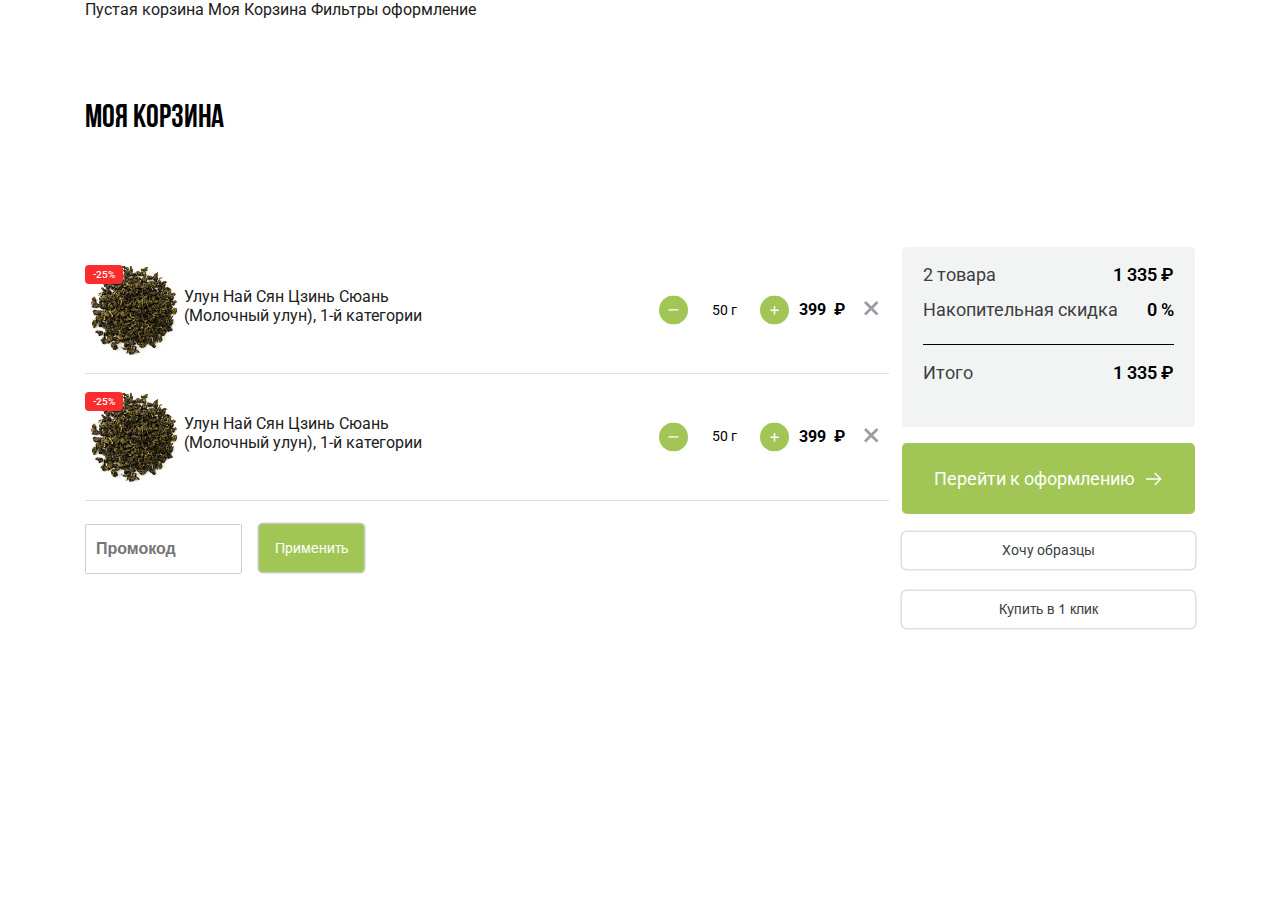
==== commit 818e30e1: "fix: html" ====
--- a/index.html
+++ b/index.html
@@ -16,12 +16,12 @@
 
 <body>
   <header>
-    <div class="container" style="display:flex">
-      <a href="./basket-empty.html" class="promocode__btn button">Пустая корзина</a>
-      <a href="./index.html" class="promocode__btn button">Моя Корзина</a>
-
-      <a href="./filter.html" class="promocode__btn button">Фильтры</a>
-      <a href="./decoration.html" class="promocode__btn button">оформление</a>
+    <div class="container">
+      <a href="./basket-empty.html">Пустая корзина</a>
+      <a href="./index.html">Моя Корзина</a>
+
+      <a href="./filter.html">Фильтры</a>
+      <a href="./decoration.html">оформление</a>
     </div>
   </header>
   <section class="page-section">
--- a/css/style.min.css
+++ b/css/style.min.css
@@ -1 +1 @@
-h1{font-size:5.0520833333vw;font-size:9.2592592593vh}*{-webkit-box-sizing:border-box;box-sizing:border-box}html{scroll-behavior:smooth}body{position:relative;margin:0;font-family:"Roboto",sans-serif;margin-left:auto;margin-right:auto;-o-object-fit:cover;object-fit:cover;background-color:#fff}img{display:block;max-width:100%}h1,h2,h3,h4,h5,h6,p{margin:0}ul,li{margin:0;padding:0;list-style:none}a{text-decoration:none}button{padding:0;border:none;background:none;cursor:pointer}.container{max-width:1140px;width:100%;margin:0 auto;padding:0 15px}@font-face{font-family:"Arial";src:url("../fonts/ArialMT.woff") format("woff");font-weight:normal;font-style:normal;font-display:swap}@font-face{font-family:"Arial";src:url("../fonts/Arial-Bold.woff") format("woff");font-weight:700;font-style:normal;font-display:swap}@font-face{font-family:"Bebas Neue";src:url("../fonts/BebasNeueRegular.woff") format("woff");font-weight:normal;font-style:normal;font-display:swap}@font-face{font-family:"Bebas Neue";src:url("../fonts/BebasNeueBold.woff") format("woff");font-weight:700;font-style:normal;font-display:swap}header{height:5.2083333333vw}a,span.header__location,.loc-selector__items .loc-selector__item{color:#212121;background-color:rgba(0,0,0,0);text-decoration:none;cursor:pointer;-webkit-transition:.5s;transition:.5s}.page-title{font-family:"Bebas Neue",sans-serif;font-weight:800;font-size:32px;line-height:125%}.grid{padding-top:5.9895833333vw;margin-bottom:8.4375vw;height:100%;display:grid;grid-gap:1.0416666667vw;grid-template-columns:1fr 293px;grid-template-rows:1fr;grid-template-areas:"main aside"}main{grid-area:main;display:grid}aside{border-radius:1.0416666667vw;grid-area:aside}.cart-item__title:hover{color:#1f8b4f}.tea__button::before{display:block;content:"";position:absolute;width:29px;height:29px;border-radius:50%;background:#a1c656;-webkit-transition:all ease-in-out 250ms;transition:all ease-in-out 250ms;top:50%;-webkit-transform:translateY(-50%);transform:translateY(-50%)}.cart-item{display:-webkit-box;display:-ms-flexbox;display:flex;-webkit-box-align:stretch;-ms-flex-align:stretch;align-items:stretch;-webkit-box-pack:start;-ms-flex-pack:start;justify-content:flex-start;-webkit-box-orient:horizontal;-webkit-box-direction:normal;-ms-flex-direction:row;flex-direction:row;padding-top:.8rem;padding-bottom:.8rem;position:relative;border-bottom:.1rem solid #e0e0df}.basket__item-image{width:7.125rem;height:6.25rem}.cart-item__title{margin-bottom:.5rem;display:-webkit-box;display:-ms-flexbox;display:flex;-webkit-box-orient:vertical;-webkit-box-direction:normal;-ms-flex-direction:column;flex-direction:column;-webkit-box-align:start;-ms-flex-align:start;align-items:flex-start;-webkit-box-pack:center;-ms-flex-pack:center;justify-content:center;font-size:1rem;line-height:1.2rem;font-weight:normal;max-width:17rem;min-width:15rem;text-decoration:none}.cart-item__column{display:-webkit-box;display:-ms-flexbox;display:flex;-webkit-box-orient:horizontal;-webkit-box-direction:normal;-ms-flex-direction:row;flex-direction:row;-webkit-box-align:stretch;-ms-flex-align:stretch;align-items:stretch;-webkit-box-pack:justify;-ms-flex-pack:justify;justify-content:space-between;width:100%;padding-right:2.7rem}.cart-item__row{display:-webkit-box;display:-ms-flexbox;display:flex;-webkit-box-orient:horizontal;-webkit-box-direction:normal;-ms-flex-direction:row;flex-direction:row;-webkit-box-align:center;-ms-flex-align:center;align-items:center;-webkit-box-pack:start;-ms-flex-pack:start;justify-content:flex-start;margin-top:0}.basket-item-block-amount{position:relative;display:-webkit-box;display:-ms-flexbox;display:flex;padding:0 10px;-ms-flex-line-pack:start;align-content:flex-start;-webkit-box-pack:end;-ms-flex-pack:end;justify-content:flex-end;margin-right:10px}.tea__button--left{color:#fff;-webkit-transition:all ease-in-out 250ms;transition:all ease-in-out 250ms;position:absolute;left:0;top:0;height:100%;width:50%}.tea__button--left:active::before{background-color:#87a749;-webkit-transition:all ease-in-out 250ms;transition:all ease-in-out 250ms}.tea__button--left:hover::before{cursor:pointer;background-color:#8ebb35;-webkit-transition:all ease-in-out 250ms;transition:all ease-in-out 250ms}.tea__button--right:hover::before{cursor:pointer;background-color:#8ebb35;-webkit-transition:all ease-in-out 250ms;transition:all ease-in-out 250ms}.tea__button--left::before{background-image:url("./../assets/svg/minus.svg");background-position:center;background-repeat:no-repeat;left:0}.tea__button--right::before{right:0;background-image:url("./../assets/svg/plus.svg");background-position:center;background-repeat:no-repeat}.tea__button--right{-webkit-transition:all ease-in-out 250ms;transition:all ease-in-out 250ms;position:absolute;right:0;top:0;height:100%;width:50%;color:rgba(0,0,0,0)}.tea__quantity{display:-webkit-box;display:-ms-flexbox;display:flex;-webkit-box-orient:horizontal;-webkit-box-direction:normal;-ms-flex-direction:row;flex-direction:row;-webkit-box-align:center;-ms-flex-align:center;align-items:center;-webkit-box-pack:center;-ms-flex-pack:center;justify-content:center;width:130px;height:3.1rem;-webkit-transition:background ease-in-out 300ms;transition:background ease-in-out 300ms;position:relative}.tea-content{font-size:.9rem;width:100%;white-space:nowrap;text-align:center}.cart-item-price__value{font-size:1rem;line-height:100%;font-weight:bold;text-transform:uppercase;white-space:nowrap}.cart-item-price{position:relative;display:-webkit-box;display:-ms-flexbox;display:flex;-webkit-box-orient:horizontal;-webkit-box-direction:normal;-ms-flex-direction:row;flex-direction:row;-webkit-box-align:center;-ms-flex-align:center;align-items:center;-webkit-box-pack:start;-ms-flex-pack:start;justify-content:flex-start}.cart-item__remove{position:absolute;display:block;width:15px;height:15px;top:3.375rem;right:10px;border:none;background-color:rgba(0,0,0,0);background-image:url("./../assets/svg/remove.svg");background-repeat:no-repeat;background-position:center;background-size:contain}.cart-item__remove:hover{width:16px;height:16px;-webkit-transition:100ms;transition:100ms}.checkout-field-container{display:-webkit-box;display:-ms-flexbox;display:flex;-webkit-box-orient:vertical;-webkit-box-direction:normal;-ms-flex-direction:column;flex-direction:column;-webkit-box-align:start;-ms-flex-align:start;align-items:flex-start;-webkit-box-pack:start;-ms-flex-pack:start;justify-content:flex-start;max-width:26.9rem;max-width:24.9rem}.checkout-field-container--normal{margin-top:1.1rem}.checkout-field-container__row{display:-webkit-box;display:-ms-flexbox;display:flex;-webkit-box-orient:horizontal;-webkit-box-direction:normal;-ms-flex-direction:row;flex-direction:row;-webkit-box-align:start;-ms-flex-align:start;align-items:flex-start;-webkit-box-pack:justify;-ms-flex-pack:justify;justify-content:space-between;width:100%;max-width:100%;min-width:100%}.checkout-field--promo-code{width:9.8rem;max-width:9.8rem;min-width:9.8rem}.checkout-field{width:12.9rem;position:relative}.checkout-field__field{display:block;margin-top:.4rem}.checkout-field__field{border:.1rem solid #cccccb;border-radius:.1rem;height:3.1rem;font-size:1rem;background:#fff;width:100%;padding-left:.625rem;display:block;resize:none}input,textarea{background:#fff;border:1px solid #d2d5d9;padding:17px 16px;font-size:.9rem;line-height:130%;-webkit-box-align:center;-ms-flex-align:center;align-items:center;color:#8c9095;border-radius:6px;font-weight:600}.promocode__btn{text-align:center;-webkit-box-shadow:#cccccb 0px 0px 0px .1rem;box-shadow:#cccccb 0px 0px 0px .1rem;display:block;font-size:.9rem;background:#fff;line-height:1.1rem;color:#3b3e42;margin-top:.4rem;border-radius:.3rem;margin-left:1.1rem;height:3rem;text-decoration:none;padding-left:1.2rem;padding-right:1.1rem;width:auto;border:none;opacity:1;-webkit-transition:all 200ms ease-in-out;transition:all 200ms ease-in-out}.button{display:inline-block;border:none;border-radius:4px;padding:12px 16px;width:-webkit-max-content;width:-moz-max-content;width:max-content;background:#a1c656;color:#fff;-webkit-transition:.5s;transition:.5s}.promocode__btn:hover{-webkit-box-shadow:#b2b5b7 0px 0px 0px .1rem;box-shadow:#b2b5b7 0px 0px 0px .1rem}.button:focus,.button:hover{background:#a1c656;color:#fff;outline:none}.checkout-field-container__row--promocode{-webkit-box-pack:start;-ms-flex-pack:start;justify-content:flex-start}.basket-checkout-container{height:100%}.checkout-info-cart{padding-top:1.1rem}.checkout-info-cart{position:relative;padding-left:1.3rem;padding-right:1.3rem;padding-top:1.2rem;padding-bottom:1.7rem;border-top-left-radius:.3rem;border-top-right-radius:.3rem;background:rgba(237,239,240,.7)}.checkout-info-cart-item{display:-webkit-box;display:-ms-flexbox;display:flex;-webkit-box-orient:horizontal;-webkit-box-direction:normal;-ms-flex-direction:row;flex-direction:row;-webkit-box-align:center;-ms-flex-align:center;align-items:center;-webkit-box-pack:justify;-ms-flex-pack:justify;justify-content:space-between;margin-bottom:1.1rem;font-size:1.1rem;border-radius:.3rem;line-height:1.1rem}.checkout-info-cart-item__name{color:#3b3e42}.checkout-info-cart-item__price{text-align:right;font-weight:600}.checkout-info-cart__stars{border-bottom:1px solid;height:.5rem;width:100%}.checkout-info__button{width:100%;margin-top:1rem;margin-bottom:1.1rem;background:#a1c656;color:#fff;cursor:pointer;font-size:1.1rem;font-weight:normal;padding-top:1.6rem;padding-bottom:1.6rem;display:block;display:-webkit-box;display:-ms-flexbox;display:flex;-webkit-box-orient:horizontal;-webkit-box-direction:normal;-ms-flex-direction:row;flex-direction:row;-webkit-box-align:center;-ms-flex-align:center;align-items:center;-webkit-box-pack:center;-ms-flex-pack:center;justify-content:center;border:none;border-radius:.3rem;position:relative;-webkit-transition:background-color ease-in-out 200ms;transition:background-color ease-in-out 200ms;background-color:#a1c656;background-position:top center;background-repeat:repeat-x;background-size:.8rem;text-decoration:none}.checkout-info__button:hover .checkout-info__button-arrow{-webkit-transition:all ease-in-out 200ms;transition:all ease-in-out 200ms;-webkit-transform:translateX(0.6rem);transform:translateX(0.6rem)}.checkout-info__button-arrow{display:block;margin-left:.6rem;background-size:contain;width:1.1rem;height:.9rem;margin-top:0rem;background-image:url("./../assets/svg/arrow.svg");z-index:2;-webkit-transition:all ease-in-out 400ms;transition:all ease-in-out 400ms;-webkit-transform:translateX(0rem);transform:translateX(0rem)}.checkout-info__links{display:-webkit-box;display:-ms-flexbox;display:flex;-webkit-box-orient:horizontal;-webkit-box-direction:normal;-ms-flex-direction:row;flex-direction:row;-webkit-box-align:stretch;-ms-flex-align:stretch;align-items:stretch;-webkit-box-pack:justify;-ms-flex-pack:justify;justify-content:space-between}.checkout-info__link{text-align:center;-webkit-box-flex:1;-ms-flex:1;flex:1;border-radius:.3rem;-webkit-box-shadow:0 0 0 .1rem #e0e0df;box-shadow:0 0 0 .1rem #e0e0df;display:block;text-decoration:none;font-size:.9rem;padding:.6rem .8rem;line-height:1.1rem;color:#3b3e42;margin-bottom:1.4rem;-webkit-transition:all ease-in-out 200ms;transition:all ease-in-out 200ms;width:calc(50% - .6rem)}.discount{margin-top:20px}.card__labels{position:absolute;top:18px;left:0;z-index:1;display:-webkit-box;display:-ms-flexbox;display:flex;-webkit-box-orient:vertical;-webkit-box-direction:normal;-ms-flex-direction:column;flex-direction:column;-webkit-box-align:start;-ms-flex-align:start;align-items:flex-start;-webkit-box-sizing:border-box;box-sizing:border-box}.page-section{margin-top:32px;margin-bottom:32px}.empty-cart-image{width:217px;height:181px;margin:50px auto 42px;background:url(./../assets/svg/basket.svg) no-repeat center;background-size:contain}.empty-cart-title{font-weight:500;font-size:36px;line-height:37px;text-align:center;margin-bottom:12px}.empty-cart-text{text-align:center;margin-bottom:30px;font-weight:400;font-size:20px;line-height:24px;color:#838383}.catalog{max-width:540px;margin:0 auto}.grid-order{padding-top:.5208333333vw;margin-bottom:8.4375vw;height:100%;display:grid;grid-gap:1.0416666667vw;grid-template-columns:1fr 363px;grid-template-rows:1fr;grid-template-areas:"main aside"}main{grid-area:main;display:grid}aside{border-radius:1.0416666667vw;grid-area:aside}.order-checkout__row{display:-webkit-box;display:-ms-flexbox;display:flex;-webkit-box-orient:horizontal;-webkit-box-direction:normal;-ms-flex-direction:row;flex-direction:row;-webkit-box-align:start;-ms-flex-align:start;align-items:flex-start;-webkit-box-pack:justify;-ms-flex-pack:justify;justify-content:space-between}.order-checkout__column{width:100%;-webkit-box-sizing:border-box;box-sizing:border-box}.order-checkout-field-container--container-phone-code{-webkit-box-align:start;-ms-flex-align:start;align-items:flex-start;-webkit-box-pack:start;-ms-flex-pack:start;justify-content:flex-start}.order-checkout-field-container{display:-webkit-box;display:-ms-flexbox;display:flex;-webkit-box-orient:vertical;-webkit-box-direction:normal;-ms-flex-direction:column;flex-direction:column;-webkit-box-align:start;-ms-flex-align:start;align-items:flex-start;-webkit-box-pack:start;-ms-flex-pack:start;justify-content:flex-start;max-width:27.875rem}.order-checkout-field-container__row{display:-webkit-box;display:-ms-flexbox;display:flex;-webkit-box-orient:horizontal;-webkit-box-direction:normal;-ms-flex-direction:row;flex-direction:row;-webkit-box-align:start;-ms-flex-align:start;align-items:flex-start;-webkit-box-pack:justify;-ms-flex-pack:justify;justify-content:space-between;width:100%;max-width:100%;min-width:100%}.order-checkout-field--phone{position:relative}.order-checkout-field--phone{max-width:245px;width:100%}.order-checkout-field{width:12.875rem;position:relative}.order-checkout-field__label{font-size:.875rem}.order-checkout-field-container__row{width:100%;margin-top:5px}.ag-countrymask.iti{position:relative;display:inline-block}.order-checkout-field-container__row{width:90px}.iti--allow-dropdown{cursor:pointer}.iti--allow-dropdown,.iti--separate-dial-code{right:auto;left:0}.iti input,.iti input[type=tel],.iti input[type=text]{position:relative;z-index:0;margin-top:0;margin-bottom:0;padding-right:36px;margin-right:0}.order-checkout-field--phone{max-width:245px;width:100%}.order-checkout-field--phone{position:relative}.form__wrapper{display:-webkit-box;display:-ms-flexbox;display:flex;-webkit-box-orient:vertical;-webkit-box-direction:normal;-ms-flex-direction:column;flex-direction:column}.order-checkout-field__label_mini{font-size:.7rem;color:#8b9299;line-height:.9375rem;position:absolute;right:0;top:.15rem}.order-checkout-field--family{margin-left:.5625rem;position:relative}.order-checkout-field--name{margin-right:.5625rem}.order-checkout-field--name{margin-right:.5625rem}.order-checkout-field--phone{max-width:261px;width:100%}.order-checkout-field--100{width:100%}.order-checkout-field__field{display:block;margin-top:.375rem}.order-checkout-field-container__description{margin-top:.4375rem;font-size:.8125rem;color:#8b9299;line-height:.9375rem}.order-checkout-field-container{margin-top:1.5rem}#order_form_content textarea{width:100%;height:54px;background:0;font-size:14px;color:#252525}.order-form-control{padding:0 0 0 15px;border-radius:6px;font:bold 16px "Proxima Nova",sans-serif}.delivery__row--single-line .delivery-item{-webkit-box-flex:1;-ms-flex:1;flex:1;padding-left:.5625rem;padding-right:.5625rem;max-width:unset;min-width:unset;margin-right:1.125rem}.delivery-item{cursor:pointer;padding-top:.91875rem;padding-bottom:.64375rem;width:100%;min-width:13.8125rem;width:100%;max-width:9.4375rem;padding-top:13px;border-radius:.3125rem;margin-bottom:1.125rem;-webkit-box-shadow:0 0 0 1px #e0e0df;box-shadow:0 0 0 1px #e0e0df;-webkit-transition:all ease-in-out .2s;transition:all ease-in-out .2s;position:relative}.delivery-item input[type=radio]{display:none}.delivery-item__title{font-size:.9375rem;line-height:1rem;color:#3b3e42;display:block;text-align:center;margin-bottom:4px}.delivery-item__description{font-size:.875rem;line-height:1rem;display:block;text-align:center;color:rgba(59,62,66,.7)}.delivery-hide--active>*{-webkit-transition:all ease-in-out .3s;transition:all ease-in-out .3s;-webkit-transition-delay:150ms;transition-delay:150ms;opacity:1}.delivery-item--active{position:relative;-webkit-box-shadow:0 0 0 2px #2fac66;box-shadow:0 0 0 2px #2fac66;-webkit-transition:all ease-in-out .1s;transition:all ease-in-out .1s;cursor:default;pointer-events:none}.delivery-item::after{position:absolute;top:0;right:0;-webkit-transform:translateY(-0.6875rem) translateX(0.6875rem) scale(0);transform:translateY(-0.6875rem) translateX(0.6875rem) scale(0);display:block;width:1.75rem;pointer-events:none;height:1.75rem;content:"";background:url("./../assets/svg/check.svg");opacity:0;-webkit-transition:all ease-in-out 250ms;transition:all ease-in-out 250ms}.delivery-item--active::after{-webkit-transform:translateY(-0.6875rem) translateX(0.6875rem) scale(1);transform:translateY(-0.6875rem) translateX(0.6875rem) scale(1);opacity:1;-webkit-transition:all ease-in-out 150ms;transition:all ease-in-out 150ms}.input-form-select{margin-top:.375rem;padding-left:20px;height:45px;font-size:14px;background:#fff;border-radius:6px;border:1px solid #d2d5d9}.order-checkout__title--h3,.order-checkout__title--small{font-weight:700;font-size:24px}.order-checkout__title--h3{margin:3rem 0 2rem;line-height:17px}.order-soa-property-container{margin-top:.375rem}.checkout-field--data{margin-top:20px;display:-webkit-box;display:-ms-flexbox;display:flex;-webkit-box-orient:horizontal;-webkit-box-direction:normal;-ms-flex-direction:row;flex-direction:row;-webkit-box-align:stretch;-ms-flex-align:stretch;align-items:stretch;-webkit-box-pack:justify;-ms-flex-pack:justify;justify-content:space-between;-ms-flex-wrap:wrap;flex-wrap:wrap}.input-form-time{margin-top:.375rem;width:200px}.input-form-data{margin-top:.375rem;width:200px}.body-wrap-scroll{display:-webkit-box;display:-ms-flexbox;display:flex;-webkit-box-orient:vertical;-webkit-box-direction:normal;-ms-flex-direction:column;flex-direction:column;min-height:100vh;-webkit-box-sizing:border-box;box-sizing:border-box;position:relative}.order-price-item__image{margin-bottom:.1875rem;height:2.5rem;display:-webkit-box;display:-ms-flexbox;display:flex;-webkit-box-orient:vertical;-webkit-box-direction:normal;-ms-flex-direction:column;flex-direction:column;-webkit-box-align:center;-ms-flex-align:center;align-items:center;-webkit-box-pack:center;-ms-flex-pack:center;justify-content:center;background:url("./../assets/svg/map.svg") no-repeat center;width:35px}.order-price-item__image_AC{background-image:url("./../assets/svg/map.svg");width:115px}.order-price-item__image_cash{background-image:url("./../assets/svg/wallet.svg");width:115px}.order-price-item__image_BB{background-image:url("./../assets/svg/score.svg");width:115px}.order-price-item__image_cash{background-image:url("./../assets/svg/wallet.svg");width:115px}.order-price-item__title{font-size:.9375rem;line-height:1.0625rem;margin-bottom:.23125rem;text-align:center}.order-price-item input[type=radio]{display:none}.order-price{position:relative}.order-checkout__row{display:-webkit-box;display:-ms-flexbox;display:flex;-webkit-box-orient:horizontal;-webkit-box-direction:normal;-ms-flex-direction:row;flex-direction:row;-webkit-box-align:start;-ms-flex-align:start;align-items:flex-start;-webkit-box-pack:justify;-ms-flex-pack:justify;justify-content:space-between}.order-price__row .order-price-item{margin-right:16px;width:calc(33% - 15px)}.delivery__row{display:-webkit-box;display:-ms-flexbox;display:flex;-webkit-box-orient:horizontal;-webkit-box-direction:normal;-ms-flex-direction:row;flex-direction:row;-webkit-box-align:stretch;-ms-flex-align:stretch;align-items:stretch;-webkit-box-pack:justify;-ms-flex-pack:justify;justify-content:space-between;-ms-flex-wrap:wrap;flex-wrap:wrap}.delivery__row .delivery-item{margin-right:16px;width:calc(68% - 15px)}.order-checkout-break-row{height:.0625rem;display:block;background:#e0e0df}.order-checkout-break-row{margin:40px 0}.order-checkout__title--h3{margin:3rem 0 2rem;font-size:18px;line-height:17px}.order-checkout__title--small{font-size:1.375rem;margin-top:2rem;line-height:100%;font-weight:600}.order-checkout__title--small{margin:1rem 0}.order-price__row{display:-webkit-box;display:-ms-flexbox;display:flex;-webkit-box-orient:horizontal;-webkit-box-direction:normal;-ms-flex-direction:row;flex-direction:row;-webkit-box-align:stretch;-ms-flex-align:stretch;align-items:stretch;-webkit-box-pack:start;-ms-flex-pack:start;justify-content:flex-start;margin-top:1.875rem;-webkit-box-pack:justify;-ms-flex-pack:justify;justify-content:space-between;-ms-flex-wrap:wrap;flex-wrap:wrap}.order-price-item{cursor:pointer;width:calc(33% - .5625rem);-webkit-box-shadow:0 0 0 1px #e0e0df;box-shadow:0 0 0 1px #e0e0df;display:-webkit-box;display:-ms-flexbox;display:flex;-webkit-box-orient:vertical;-webkit-box-direction:normal;-ms-flex-direction:column;flex-direction:column;-webkit-box-align:center;-ms-flex-align:center;align-items:center;-webkit-box-pack:center;-ms-flex-pack:center;justify-content:center;padding:.77375rem .1875rem 1.01875rem;margin-bottom:1.125rem;border-radius:.3125rem;padding-top:10px;padding-bottom:0px;position:relative;-webkit-transition:all ease-in-out .2s;transition:all ease-in-out .2s}.order-price-item--active{-webkit-box-shadow:0 0 0 2px #2fac66;box-shadow:0 0 0 2px #2fac66;-webkit-transition:all ease-in-out .1s;transition:all ease-in-out .1s}.order-price-item::after{position:absolute;top:0;right:0;-webkit-transform:translateY(-0.6875rem) translateX(0.6875rem) scale(0);transform:translateY(-0.6875rem) translateX(0.6875rem) scale(0);display:block;width:1.75rem;height:1.75rem;content:"";opacity:0;background:url("./../assets/svg/check.svg") center/contain no-repeat;-webkit-transition:all ease-in-out 250ms;transition:all ease-in-out 250ms}.order-price-item--active::after{opacity:1;-webkit-transform:translateY(-0.6875rem) translateX(0.6875rem) scale(1);transform:translateY(-0.6875rem) translateX(0.6875rem) scale(1);-webkit-transition:all ease-in-out 150ms;transition:all ease-in-out 150ms}.order-checkout-field__field:hover{border:1px solid #b2b5b7}.order-checkout-field__field--message{min-height:4.8125rem}.order-checkout-field__field{display:block;margin-top:.375rem}.order-checkout-field__field--message{padding-top:.75rem;padding-left:.625rem;padding-right:1.1875rem}.order-checkout-field__field{border:1px solid #cccccb;border-radius:6px;height:3.125rem;font-size:1rem;background:#fff;width:100%;padding-left:.625rem;display:block;resize:none;font-weight:400}.order-checkout-info__description{color:#8b9299;font-size:.8125rem;text-align:center;padding-top:.625rem}.grid-order{position:relative}.basket-total-block{position:sticky;top:0}.form-input{margin-top:.375rem}.delivery__address{margin-right:1.125rem;padding-bottom:.64375rem;width:100%;max-width:29.4375rem;padding-top:13px;border-radius:.313rem;margin-bottom:1.125rem;-webkit-box-shadow:0 0 0 1px #e0e0df;box-shadow:0 0 0 1px #e0e0df}.hide{display:none}.delivery-item__button{cursor:pointer;text-align:center;border-radius:.3rem;-webkit-box-shadow:0 0 0 .1rem #a1c656;box-shadow:0 0 0 .1rem #a1c656;padding:.6rem .8rem;-webkit-transition:all ease-in-out 200ms;transition:all ease-in-out 200ms;margin-top:5px;font-size:.86rem;line-height:1rem;display:block;text-align:center;color:rgba(59,62,66,.7);margin-left:auto;margin-right:auto}.delivery-item__button:hover{background:#a1c656;color:#fff}.delivery__link-order{color:#a1c656}.delivery__star{color:#d93333}.form-group{position:relative;font-size:14px;font-weight:500;padding-bottom:2px;color:#000}.order-checkout__title--delivery{margin:1rem 0 1rem;font-size:18px;line-height:17px}.order-checkout__label{position:relative;font-size:16px;font-weight:600;padding-bottom:2px;color:#000}.order-checkout__label-span{font-weight:500;font-size:14px;color:#737373}.order-checkout__btn{margin-top:10px;padding:0px 16px;font-size:.9rem;-webkit-box-align:center;-ms-flex-align:center;align-items:center;color:#fff;border-radius:6px;font-weight:600;background:#88b52f;border:1px solid #88b52f;height:36px;line-height:28px;cursor:pointer}.order-checkout__btn:hover{outline:none;background-color:#718b3b;border-color:#718b3b}.grid-filter{padding-top:5.9895833333vw;margin-bottom:8.4375vw;height:100%;display:grid;grid-gap:1.0416666667vw;grid-template-columns:286px minmax(150px, 1fr);grid-template-rows:1fr;grid-template-areas:"aside main"}main{grid-area:main;display:grid}aside{border-radius:1.0416666667vw;grid-area:aside}.filter-wrapper{display:-webkit-box;display:-ms-flexbox;display:flex;-webkit-box-pack:justify;-ms-flex-pack:justify;justify-content:space-between}.filter-input{display:-webkit-box;display:-ms-flexbox;display:flex;-webkit-box-orient:vertical;-webkit-box-direction:normal;-ms-flex-direction:column;flex-direction:column}.filter-checkout-field{width:12.875rem}.filter-input-select{padding-left:20px;height:45px;font-size:14px;background:#fff;border-radius:6px;border:1px solid #d2d5d9}.filter-content__header-col{display:-webkit-box;display:-ms-flexbox;display:flex;-webkit-box-align:baseline;-ms-flex-align:baseline;align-items:baseline}.filter-content__prod-qty{margin-left:15px;font-weight:500;font-size:14px;line-height:20px;color:#8c9095}.directory-content__nav-list,.directory-content__filter-wrap{position:static;display:block;overflow:visible}.directory-content__nav-list{border:1px solid #e2e3e8;border-radius:4px;margin-bottom:16px}.directory-content__subcategory-link:hover{color:#000}.directory-content__subcategory{margin-bottom:2px;border-radius:4px;-webkit-transition:background .2s ease-in-out;transition:background .2s ease-in-out}.directory-content__subcategories{padding:2px;font-size:14px}.directory-content__nav{width:100%}.directory-content__subcategory-link,.directory-content__subcategories-btn-hide{display:block;padding:13px 12px 13px 14px;cursor:pointer;font-size:14px;-webkit-transition:color .2s ease-in-out;transition:color .2s ease-in-out}.directory-content__subcategory--current,.directory-content__subcategory:hover{background:#e4e7d6}.directory-content__subcategory{margin-bottom:2px;border-radius:4px;-webkit-transition:background .2s ease-in-out;transition:background .2s ease-in-out}.directory-content__subcategories-btn-hide{color:#a1c656}.directory-content__subcategories-btn-hide:hover{color:#1f8b4f}.directory-content__category-link{display:block;padding:12px 12px 12px 40px;background-position:center left 8px;background-size:24px;background-repeat:no-repeat;background-image:url("./../assets/svg/arrow-catalog.svg");border-bottom:1px solid #e2e3e8}.content__filter-wrap{position:static;display:block;overflow:visible}.directory-content__filter-wrap{top:0;left:0;z-index:2000;width:100%;height:100%;overflow-y:auto;background:#fff;padding-bottom:82px}.directory-content__filter-price{margin-bottom:16px;padding:0 16px;position:relative}.directory-content__filter-name,.directory-content__filter-label--discount{padding:16px 18% 16px 14px;border-bottom:1px solid #e2e3e8;background-position:center right 14px;background-size:12px 7px;background-repeat:no-repeat;background-image:url("./../assets/svg/arrow-hight.svg");font-weight:700;font-size:14px;line-height:130%;cursor:pointer}.directory-content__filter-label--discount,.directory-content__filter-name--visible{border-bottom:none;background-image:none}.directory-content__filter-prices{display:-webkit-box;display:-ms-flexbox;display:flex;width:100%}.directory-content__filter-prices .price-field{width:100%;-webkit-box-sizing:border-box;box-sizing:border-box;padding:18px 8% 18px 35%;border:1px solid #d2d5d9;font-weight:700;font-size:14px;line-height:130%;color:#212121;font-family:inherit;font-weight:500;line-height:145%;border-radius:0px 0px 0px 0px}.directory-content__filter-prices .price-field-min{padding-left:33%}.directory-content__filter-prices .price-field-wrapper{position:relative;width:50%;-webkit-box-sizing:border-box;box-sizing:border-box}.directory-content__filter-prices .price-field-wrapper::before{position:absolute;top:19px;left:9%;font-weight:500;font-size:14px;line-height:145%;color:#b5b7bc}.directory-content__filter-prices .min-price::before{content:"от"}.directory-content__filter-prices{display:-webkit-box;display:-ms-flexbox;display:flex;width:100%}.directory-content__filter-prices .max-price::before{content:"до"}.roller-base,.roller-connects{width:100%;height:100%;position:relative;z-index:1}.directory-content__filter-range .roller-connects{height:4px;background-color:#d2d5d9}.roller-connects{border-radius:3px}.roller-connects{overflow:hidden;z-index:0}.roller-origin{height:10%;width:10%}.directory-content__filter-range .roller-base{border:solid #fff;-webkit-box-sizing:content-box;box-sizing:content-box;border-width:12px 0}.roller-handle{-webkit-backface-visibility:hidden;backface-visibility:hidden;position:absolute}.roller-handle{border:1px solid #d9d9d9;border-radius:3px;background:#fff;cursor:default;-webkit-box-shadow:inset 0 0 1px #fff,inset 0 1px 7px #ebebeb,0 3px 6px -3px #bbb;box-shadow:inset 0 0 1px #fff,inset 0 1px 7px #ebebeb,0 3px 6px -3px #bbb}.directory-content__filter-range .roller-handle{border:2px solid #fff;border-radius:100%;background:#a1c656;cursor:default;-webkit-box-shadow:none;box-shadow:none}.roller-touch-area{height:100%;width:100%}.directory-content__filter-range .roller-handle{width:18px;height:18px;right:-14px;top:-7px}.roller-connect,.roller-origin{will-change:transform;position:absolute;z-index:1;top:0;right:0;-webkit-transform-origin:0 0;transform-origin:0 0;-webkit-transform-style:flat;transform-style:flat}.roller-connect{height:100%;width:100%}.directory-content__filter-range .roller-connect{height:4px;background:#a1c656}.roller-origin--transform-left{-webkit-transform:translate(-1000%, 0px);transform:translate(-1000%, 0px);z-index:5}.roller-origin--transform-right{-webkit-transform:translate(0%, 0px);transform:translate(0%, 0px);z-index:4}.directory-content__filter-discount{margin-top:25px}.directory-content__filter-checkbox{position:absolute;top:0;left:0;opacity:0;pointer-events:none}.directory-content__filter-discount-btn{position:absolute;z-index:0;top:12px;right:14px;width:50px;height:24px;background-color:#e2e3e8;border-radius:18px;-webkit-transition:background-color .2s ease-in-out;transition:background-color .2s ease-in-out}.directory-content__filter-discount-btn::after{content:"";position:absolute;top:2px;left:2px;display:block;width:20px;height:20px;background-color:#fff;border-radius:100%;-webkit-transition:-webkit-transform .2s ease-in-out;transition:-webkit-transform .2s ease-in-out;transition:transform .2s ease-in-out;transition:transform .2s ease-in-out, -webkit-transform .2s ease-in-out}.directory-content__filter-checkbox:checked+.directory-content__filter-discount-btn{background-color:#a1c656}.directory-content__filter-checkbox:checked+.directory-content__filter-discount-btn::after{-webkit-transform:translateX(26px);transform:translateX(26px)}.directory-content__filter-label{position:relative;z-index:1;display:block;padding:12px 30px 12px 40px;cursor:pointer;font-weight:500;font-size:14px;line-height:145%;color:#212121}.directory-content__filter-name,.directory-content__filter-label--discount{padding:16px 18% 16px 14px;font-weight:700;font-size:14px}.directory-content__filter-search{width:100%;margin:8px 0}.directory-content__filter-checkbox{position:absolute;top:0;left:0;opacity:0;pointer-events:none}.directory-content__filter-field.disable .directory-content__filter-label{opacity:.5}.directory-content__filter-checkbox-styled{position:absolute;top:12px;left:16px;z-index:0;display:block;width:16px;height:16px;border:1px solid #b5b7bc;border-radius:4px}.directory-content__filter-field.disable:after{content:" ";position:absolute;top:0;left:0;width:100%;height:100%;z-index:1}.directory-content__filter-field{position:relative;margin:2px;border-radius:4px;-webkit-transition:background-color .2s ease-in-out;transition:background-color .2s ease-in-out}input:focus,input:active,textarea:focus,textarea:active{border:1px solid #d2d5d9}.directory-content__filter-checkbox{position:absolute;top:0;left:0;opacity:0;pointer-events:none}.directory-content__filter-checkbox:checked+.directory-content__filter-checkbox-styled{background-color:#a1c656;border-color:#a1c656;background-position:center;background-size:10px;background-repeat:no-repeat;background-image:url("./../assets/svg/check-1.svg")}.directory-content__filter-search{width:calc(100% - 32px);-webkit-box-sizing:border-box;box-sizing:border-box;padding:10px 16px;margin:8px 16px;font-family:inherit;background:#f6f6f9;border:none;border-radius:4px;outline:none;color:inherit;font-weight:400;font-size:14px;line-height:145%;letter-spacing:.01em}.directory-content__filter-dropdown-wrap{max-height:230px;overflow-y:auto}.product-card__btn-add,.product-card__btn-not-available,.directory-content__banner-link,.filter-btn-submit{color:#fff}.filter-btn-submit{-webkit-box-ordinal-group:unset;-ms-flex-order:unset;order:unset}.filter-btn-submit{color:#fff;background-color:#7d9b42}.directory-content__filter-btn{width:calc(50% - 6px);-webkit-box-sizing:border-box;box-sizing:border-box;padding:14px;border:2px solid #7d9b42;border-radius:4px;text-align:center;font-family:inherit;font-weight:600;font-size:12px;line-height:145%;cursor:pointer;-webkit-transition:all ease-in-out .2s;transition:all ease-in-out .2s}.directory-content__filter-btn{width:unset;font-size:14px;line-height:130%}.filter-btn-reset{color:#7d9b42}.directory-content__filter-btns{position:fixed;bottom:0;display:-webkit-box;display:-ms-flexbox;display:flex;-webkit-box-pack:justify;-ms-flex-pack:justify;justify-content:space-between;width:100%;z-index:1;-webkit-box-sizing:border-box;box-sizing:border-box;padding:16px;background:#fff}.directory-content__filter-btns{position:static;-webkit-box-orient:vertical;-webkit-box-direction:normal;-ms-flex-direction:column;flex-direction:column;-webkit-box-align:stretch;-ms-flex-align:stretch;align-items:stretch;-webkit-box-pack:unset;-ms-flex-pack:unset;justify-content:unset;margin-top:16px}.filter-btn-submit{margin-bottom:16px}.directory-content__product{width:50%;-webkit-box-sizing:border-box;box-sizing:border-box;-webkit-transition:-webkit-box-shadow .2s ease-in-out;transition:-webkit-box-shadow .2s ease-in-out;transition:box-shadow .2s ease-in-out;transition:box-shadow .2s ease-in-out, -webkit-box-shadow .2s ease-in-out;border:1px solid #e2e3e8;border-left:none}.product-card{position:relative}.product-card__labels{position:absolute;top:0;left:0;z-index:1;display:-webkit-box;display:-ms-flexbox;display:flex;-webkit-box-orient:vertical;-webkit-box-direction:normal;-ms-flex-direction:column;flex-direction:column;-webkit-box-align:start;-ms-flex-align:start;align-items:flex-start;-webkit-box-sizing:border-box;box-sizing:border-box}.product-card__label{margin-bottom:8px;padding:3px 8px;border-radius:4px;font-weight:500;font-size:10px;line-height:130%;color:#fff}.product-card__label--hit{background:#ffd12d;color:#f92d2d}.product-card__label--rec{background:#a1c656}.product-card__label{margin-bottom:8px;padding:3px 8px;border-radius:4px;font-weight:500;font-size:10px;line-height:130%;color:#fff}.product-card__label--discount,.product-card__label--discount-detail{background:#f92d2d}.product-card__info{display:block}.product-card__info-top{padding-bottom:0;margin-bottom:8px}.product-card__info-top,.product-card__info-bottom{padding:16px}.product-card__info-top{position:relative;padding-bottom:0;margin-bottom:12px}.product-card__img-wrap{position:relative;width:100%;height:0;padding-top:100%;overflow:hidden}.product-card__img{position:absolute;top:0;left:0;width:100%;height:100%;-o-object-fit:contain;object-fit:contain}.product-card__category,.product-card__name,.product-card__reviews-qty{font-size:14px;line-height:20px}.product-card__name{font-weight:500}.product-card__prices{display:-webkit-box;display:-ms-flexbox;display:flex;-webkit-box-align:baseline;-ms-flex-align:baseline;align-items:baseline;margin-bottom:8px;-webkit-box-orient:vertical;-webkit-box-direction:normal;-ms-flex-direction:column;flex-direction:column}.product-card__current-price{font-size:24px;line-height:33px}.product-card__old-price{position:relative;margin-left:6%;font-weight:600;font-size:14px;line-height:135%;color:#8c9095}.product-card__old-price::after{content:"";position:absolute;top:50%;left:0;-webkit-transform:translateY(-50%);transform:translateY(-50%);display:block;width:100%;height:1px;background-color:#8c9095}.product-card__info-buy{display:-webkit-box;display:-ms-flexbox;display:flex;-webkit-box-align:stretch;-ms-flex-align:stretch;align-items:stretch;padding:0 12px 12px 12px}.product-card__info-buy{display:-webkit-box;display:-ms-flexbox;display:flex;padding:0 16px 16px 16px}.directory-content__product:hover{background:#fff;-webkit-box-shadow:0 9px 25px rgba(37,37,44,.12);box-shadow:0 9px 25px rgba(37,37,44,.12);border-radius:4px}.product-card__info-buy{display:-webkit-box;display:-ms-flexbox;display:flex;padding:0 16px 16px 16px}.directory-tooltip{position:absolute;bottom:0;left:0;width:100%;background:rgba(0,0,0,.8);color:#fff;z-index:999;padding:10px;font-size:13px;line-height:15px;white-space:normal;display:none;opacity:.8}.product-card__btn-add,.product-card__btn-not-available{position:relative;width:48px;height:40px;-webkit-box-sizing:border-box;box-sizing:border-box;padding:13px;border-radius:4px;background-color:#a1c656;background-position:center;background-size:24px;background-repeat:no-repeat;font-size:0;text-align:center;overflow:hidden}.product-card__btn-add,.product-card__btn-not-available{width:106px;font-weight:700;font-size:14px;line-height:130%;color:#fff;background-image:none}.product-card__btn-add,.directory-content__header-tag:hover{background-color:#a1c656;color:#fff}.product-card{position:relative}.product-card__btn-add,.product-card__btn-not-available,.directory-content__banner-link,.filter-btn-submit{color:#fff !important}.product-card__btn-not-available{width:106px;font-weight:700;font-size:14px;line-height:130%;color:#fff;background-image:none}.product-card__info-top{padding-bottom:0;margin-bottom:8px}.directory-content__product{width:calc((100% - 90px)/3);-webkit-box-sizing:border-box;box-sizing:border-box;margin:0 20px 20px 0;border:none !important}.card-container{display:-webkit-box;display:-ms-flexbox;display:flex;-ms-flex-wrap:wrap;flex-wrap:wrap;gap:10px;-webkit-box-pack:start;-ms-flex-pack:start;justify-content:flex-start;width:100%;max-width:1600px;margin:0 auto;padding-bottom:40px}.pagination.pagination-directory{width:100%;margin-top:25px;margin-right:14px;margin-left:14px}.pagination{display:-webkit-box;display:-ms-flexbox;display:flex;-webkit-box-pack:center;-ms-flex-pack:center;justify-content:center;margin-top:51px}.pagination{-webkit-box-align:center;-ms-flex-align:center;align-items:center}.pagination-btn.disabled{background-color:#dadadd;background-image:url(./../assets/svg/arrow-right.svg)}.pagination-prev{-webkit-transform:rotate(180deg);transform:rotate(180deg);margin-right:16px}.pagination-btn{width:48px;height:48px;border-radius:100%;background-image:url(./../assets/svg/right-arrow.svg);background-color:#a1c656;background-repeat:no-repeat;background-position:center;background-size:18px;-webkit-transition:.2s ease-in-out;transition:.2s ease-in-out;cursor:pointer}.pagination-links{width:48px;height:43px;-webkit-box-sizing:border-box;box-sizing:border-box;padding:11px 0 14px;text-align:center;background:#fff;border:1px solid #d2d5d9;font-weight:bold;font-size:14px;line-height:130%}.pagination-links.active{position:relative;z-index:1;background:#e6f5eb;border-color:#a1c656}.pagination-links.modern-page-last{border-radius:0px 4px 4px 0px !important}.pagination-links.modern-page-first{border-radius:4px 0 0 4px !important}.pagination-next{margin-left:16px}.product-card__category,.product-card__name{display:block;margin:0 0 8px;font-weight:500;font-size:12px;line-height:18px;color:#8c9095}.product-card__name{height:40px;max-height:40px;color:#212121;overflow:hidden}.directory-content__body{margin-top:20px;display:-webkit-box;display:-ms-flexbox;display:flex;-webkit-box-align:start;-ms-flex-align:start;align-items:flex-start;margin:0 0 64px}.directory-content__nav{width:calc(25% - 20px);margin-right:20px;-ms-flex-negative:0;flex-shrink:0}.directory-content__products{margin-right:-20px;-webkit-box-flex:1;-ms-flex-positive:1;flex-grow:1;margin-bottom:0}.directory-content__products{display:-webkit-box;display:-ms-flexbox;display:flex;-ms-flex-wrap:wrap;flex-wrap:wrap;width:100%;margin-bottom:48px}.directory-content__nav-list,.directory-content__subcategories,.directory-content__category,.directory-content__subcategory{list-style:none;margin:0;padding:0}.directory-content__nav-list{border:1px solid #e2e3e8;border-radius:4px;margin-bottom:16px}.directory-content__nav-list,.directory-content__filter-wrap{position:static;display:block;overflow:visible}.directory-content__nav-list,.directory-content__filter-wrap{width:100%}.box{display:-webkit-box;display:-ms-flexbox;display:flex;-webkit-box-align:center;-ms-flex-align:center;align-items:center;-webkit-box-pack:justify;-ms-flex-pack:justify;justify-content:space-between;margin-bottom:15px}.box .weight .weight-title{font-size:15px;line-height:20px;color:#a1c656;border-bottom:1px dashed #a1c656;cursor:pointer;display:none}.box .weight ul li{padding:2px 0;cursor:pointer;font-size:14px}.box .weight ul li.active{color:#a1c656;font-weight:bold}.mob-catalog-content__filter{display:none;-webkit-box-pack:center;-ms-flex-pack:center;justify-content:center;text-align:center;margin-bottom:20px}.mob-catalog-content__filter-btn{margin:0;max-width:175px;font-weight:500;font-size:12px;line-height:145%;padding:10px 40px 10px 16px;background-color:#7d9b42;background-position:center right 16px;background-size:16px;background-repeat:no-repeat;background-image:url(./../assets/svg/img-filter.svg);border-radius:4px;color:#fff}.hide{display:none}.feature__link_active{background-image:url(./../assets/svg/arrow-close.svg)}.hidden{display:none !important}.js-filter-search-empty{display:none;padding:0 0 0 14px;font-size:14px;line-height:130%;color:#212121}.quantity{display:-webkit-box;display:-ms-flexbox;display:flex;-webkit-box-align:center;-ms-flex-align:center;align-items:center;-webkit-box-pack:justify;-ms-flex-pack:justify;justify-content:space-between;width:100px;height:35px;background:#f0f1e9;font-size:18px;position:relative;height:40px;-webkit-box-flex:1;-ms-flex-positive:1;flex-grow:1;-webkit-box-sizing:border-box;box-sizing:border-box;padding:10px 20px;margin-right:5px;border:1px solid #d2d5d9;border-radius:4px}.quantity button{background:none;border:none;outline:none;cursor:pointer;display:-webkit-box;display:-ms-flexbox;display:flex;-webkit-box-align:center;-ms-flex-align:center;align-items:center;line-height:19px;color:#0e4906;font-size:22px}.quantity input{width:45px;background:none;border:none;outline:none;text-align:center;padding:9px 10px;font-size:1rem;color:#000;font-weight:400}.active-card{background:#6e743b}.product-card__btn-add:hover{background-color:#718b3b;border-color:#718b3b}.overlay{position:absolute;top:0;left:0;right:0;bottom:0;background:rgba(0,0,0,.5);width:100%;height:100%;z-index:2}.modal{display:block;position:fixed;top:0;bottom:0;left:0;right:0;z-index:2000;width:100%;overflow-x:hidden;background:rgba(0,0,0,.2);height:100vh;overflow-y:auto}.login__body{height:calc(100vh - 113px);overflow-y:auto}.modal__body{position:relative;top:55px;left:50%;-webkit-transform:translate(-50%, 0);transform:translate(-50%, 0);width:100%;max-width:612px;height:auto;overflow-y:unset;margin-bottom:100px;background:#fff;border-radius:6px}.login__body{top:15%;width:400px;height:auto;overflow-y:unset}.modal__header,.modal__main{width:100%;-webkit-box-sizing:border-box;box-sizing:border-box;padding:16px}.modal__header{position:relative;padding:18px 16px;border-bottom:1px solid #e2e3e8}.login__header{border-bottom:none;padding-bottom:0}.modal__header,.modal__main{width:100%;-webkit-box-sizing:border-box;box-sizing:border-box;padding:0 24px 24px}.modal__header{position:relative;padding:32px 24px 8px;border-bottom:none}.login__header{padding-top:48px}.login__main{-webkit-box-sizing:border-box;box-sizing:border-box;padding:0 36px 48px}.login__form input{height:48px;-webkit-box-sizing:border-box;box-sizing:border-box;width:100%;border:none}.login__form-field{border-radius:4px}.login__form-phone{display:-webkit-box;display:-ms-flexbox;display:flex;width:100%;-webkit-box-sizing:border-box;box-sizing:border-box;padding-left:114px;position:relative}.testify__form .login__form-field{padding:0}.login__form--empty .login__form-field{border:1px solid #d2d5d9}.login__form-submit{margin:24px 0;background:#a1c656;font-weight:700;font-size:14px;line-height:130%;color:#fff;cursor:pointer}.testify__form .login__form-submit{line-height:100%}.login__form{display:-webkit-box;display:-ms-flexbox;display:flex;-webkit-box-orient:vertical;-webkit-box-direction:normal;-ms-flex-direction:column;flex-direction:column;overflow:hidden}.btn-close,.modal__btn-close,.search-btn-reset,.login__from-btn-reset{position:absolute;top:0;right:0;display:block;width:48px;height:48px;padding:0}.modal__btn-close{top:4px;right:6px}.btn-close,.modal__btn-close,.modal__btn-close:focus,.modal__btn-close:hover,.search-btn-reset,.search-btn-reset:focus,.search-btn-reset:hover,.login__from-btn-reset,.login__from-btn-reset:hover,.login__from-btn-reset:focus{background-color:rgba(0,0,0,0);background-image:url(./../assets/svg/close-2.svg);background-size:16px;background-position:center;background-repeat:no-repeat;cursor:pointer}.login__from-btn-reset{height:48px;width:48px}.search-btn-reset,.login__from-btn-reset{background-size:11px}.login__from-btn-reset,.login__from-btn-reset:hover,.login__from-btn-reset:focus{background-size:11px}.login__form--margin{margin-bottom:20px}@media(max-width: 917px){.grid-order{padding-top:0rem;margin-bottom:0rem;height:100%;display:grid;grid-gap:0rem;grid-template-columns:1fr;grid-template-rows:1fr;grid-template-areas:"main" "aside";justify-items:center}aside{width:100%}main{width:100%}.order-price__row{margin-top:1.875rem;display:-webkit-box;display:-ms-flexbox;display:flex;-webkit-box-orient:horizontal;-webkit-box-direction:normal;-ms-flex-direction:row;flex-direction:row;-webkit-box-align:stretch;-ms-flex-align:stretch;align-items:stretch;-webkit-box-pack:justify;-ms-flex-pack:justify;justify-content:space-between;-ms-flex-wrap:wrap;flex-wrap:wrap}.order-price__row .order-price-item{margin-right:16px;width:calc(45% - .5625rem)}.delivery-price__row .delivery-item{margin-right:16px;width:calc(100% - .5625rem)}.order-checkout-field__field{margin-top:.3125rem;padding-left:.5rem;height:2.875rem}}@media(max-width: 470px){.order-checkout-wrapper{display:-webkit-box;display:-ms-flexbox;display:flex;-webkit-box-orient:vertical;-webkit-box-direction:normal;-ms-flex-direction:column;flex-direction:column}.order-checkout-field--family{margin-left:0rem}.order-checkout-field{width:100%}}@media(max-width: 1100px){.directory-content__product{width:calc((100% - 90px)/2)}}@media(max-width: 900px){.mob-catalog-content__filter{display:-webkit-box;display:-ms-flexbox;display:flex}.product-card__btn-add,.product-card__btn-not-available{position:relative;width:48px;height:40px;-webkit-box-sizing:border-box;box-sizing:border-box;padding:13px;border-radius:4px;background-color:#a1c656;background-image:url(./../assets/svg/basket-1.svg);background-position:center;background-size:24px;background-repeat:no-repeat;font-size:0;text-align:center;overflow:hidden}.product-card__label{font-size:0;width:30px;height:30px;border-radius:100%;-webkit-box-sizing:border-box;box-sizing:border-box;margin-bottom:8px;background-size:15px;background-position:center;background-repeat:no-repeat}.product-card__label--hit{background-color:#ffd12d;background-image:url(./../assets/svg/fire.svg)}.product-card__label--rec{background-color:#256efa;background-image:url(./../assets/svg/like.svg)}.product-card__label--discount-detail{margin-top:0;background-color:#f92d2d;font-size:10px;padding:8px 0;text-align:center}.directory-content__body{display:-webkit-box;display:-ms-flexbox;display:flex;-webkit-box-orient:vertical;-webkit-box-direction:normal;-ms-flex-direction:column;flex-direction:column}.directory-content__nav{width:100%}.directory-content__filter-wrap{padding-bottom:10px}.pagination-btn{display:none}}@media(max-width: 491px){.directory-content__body{display:-webkit-box;display:-ms-flexbox;display:flex;-webkit-box-orient:vertical;-webkit-box-direction:normal;-ms-flex-direction:column;flex-direction:column}.directory-content__nav{width:100%}.directory-content__product{width:calc((100% - 10px)/1);margin:0 0px 6px 0}}@media(max-width: 917px){.checkout__row{display:-webkit-box;display:-ms-flexbox;display:flex;-webkit-box-orient:vertical;-webkit-box-direction:normal;-ms-flex-direction:column;flex-direction:column;margin-top:1rem}.grid{padding-top:0rem;margin-bottom:0rem;height:100%;display:grid;grid-gap:0rem;grid-template-columns:1fr;grid-template-rows:1fr;grid-template-areas:"main" "aside";justify-items:center}aside{border-radius:1.25rem;width:100%}main{width:100%}.checkout-info-cart{margin-top:.8rem}.basket__item-image{width:7.125rem;height:6.25rem}.cart-item__remove{top:3.375rem}}@media(max-width: 601px){.cart-item__column{-webkit-box-orient:vertical;-webkit-box-direction:normal;-ms-flex-direction:column;flex-direction:column}.cart-item__image img{width:100%;height:auto}}@media(max-width: 500px){.login__body{width:18.9375rem}}/*# sourceMappingURL=style.min.css.map */+h1{font-size:5.0520833333vw;font-size:9.2592592593vh}*{-webkit-box-sizing:border-box;box-sizing:border-box}html{scroll-behavior:smooth}body{position:relative;margin:0;font-family:"Roboto",sans-serif;margin-left:auto;margin-right:auto;-o-object-fit:cover;object-fit:cover;background-color:#fff}img{display:block;max-width:100%}h1,h2,h3,h4,h5,h6,p{margin:0}ul,li{margin:0;padding:0;list-style:none}a{text-decoration:none}button{padding:0;border:none;background:none;cursor:pointer}.container{max-width:1140px;width:100%;margin:0 auto;padding:0 15px}@font-face{font-family:"Arial";src:url("../fonts/ArialMT.woff") format("woff");font-weight:normal;font-style:normal;font-display:swap}@font-face{font-family:"Arial";src:url("../fonts/Arial-Bold.woff") format("woff");font-weight:700;font-style:normal;font-display:swap}@font-face{font-family:"Bebas Neue";src:url("../fonts/BebasNeueRegular.woff") format("woff");font-weight:normal;font-style:normal;font-display:swap}@font-face{font-family:"Bebas Neue";src:url("../fonts/BebasNeueBold.woff") format("woff");font-weight:700;font-style:normal;font-display:swap}header{height:5.2083333333vw}a,span.header__location,.loc-selector__items .loc-selector__item{color:#212121;background-color:rgba(0,0,0,0);text-decoration:none;cursor:pointer;-webkit-transition:.5s;transition:.5s}.page-title{font-family:"Bebas Neue",sans-serif;font-weight:800;font-size:32px;line-height:125%}.grid{padding-top:5.9895833333vw;margin-bottom:8.4375vw;height:100%;display:grid;grid-gap:1.0416666667vw;grid-template-columns:1fr 293px;grid-template-rows:1fr;grid-template-areas:"main aside"}main{grid-area:main;display:grid}aside{border-radius:1.0416666667vw;grid-area:aside}.cart-item__title:hover{color:#1f8b4f}.tea__button::before{display:block;content:"";position:absolute;width:29px;height:29px;border-radius:50%;background:#a1c656;-webkit-transition:all ease-in-out 250ms;transition:all ease-in-out 250ms;top:50%;-webkit-transform:translateY(-50%);transform:translateY(-50%)}.cart-item{display:-webkit-box;display:-ms-flexbox;display:flex;-webkit-box-align:stretch;-ms-flex-align:stretch;align-items:stretch;-webkit-box-pack:start;-ms-flex-pack:start;justify-content:flex-start;-webkit-box-orient:horizontal;-webkit-box-direction:normal;-ms-flex-direction:row;flex-direction:row;padding-top:.8rem;padding-bottom:.8rem;position:relative;border-bottom:.1rem solid #e0e0df}.basket__item-image{width:7.125rem;height:6.25rem}.cart-item__title{margin-bottom:.5rem;display:-webkit-box;display:-ms-flexbox;display:flex;-webkit-box-orient:vertical;-webkit-box-direction:normal;-ms-flex-direction:column;flex-direction:column;-webkit-box-align:start;-ms-flex-align:start;align-items:flex-start;-webkit-box-pack:center;-ms-flex-pack:center;justify-content:center;font-size:1rem;line-height:1.2rem;font-weight:normal;max-width:17rem;min-width:15rem;text-decoration:none}.cart-item__column{display:-webkit-box;display:-ms-flexbox;display:flex;-webkit-box-orient:horizontal;-webkit-box-direction:normal;-ms-flex-direction:row;flex-direction:row;-webkit-box-align:stretch;-ms-flex-align:stretch;align-items:stretch;-webkit-box-pack:justify;-ms-flex-pack:justify;justify-content:space-between;width:100%;padding-right:2.7rem}.cart-item__row{display:-webkit-box;display:-ms-flexbox;display:flex;-webkit-box-orient:horizontal;-webkit-box-direction:normal;-ms-flex-direction:row;flex-direction:row;-webkit-box-align:center;-ms-flex-align:center;align-items:center;-webkit-box-pack:start;-ms-flex-pack:start;justify-content:flex-start;margin-top:0}.basket-item-block-amount{position:relative;display:-webkit-box;display:-ms-flexbox;display:flex;padding:0 10px;-ms-flex-line-pack:start;align-content:flex-start;-webkit-box-pack:end;-ms-flex-pack:end;justify-content:flex-end;margin-right:10px}.tea__button--left{color:#fff;-webkit-transition:all ease-in-out 250ms;transition:all ease-in-out 250ms;position:absolute;left:0;top:0;height:100%;width:50%}.tea__button--left:active::before{background-color:#87a749;-webkit-transition:all ease-in-out 250ms;transition:all ease-in-out 250ms}.tea__button--left:hover::before{cursor:pointer;background-color:#8ebb35;-webkit-transition:all ease-in-out 250ms;transition:all ease-in-out 250ms}.tea__button--right:hover::before{cursor:pointer;background-color:#8ebb35;-webkit-transition:all ease-in-out 250ms;transition:all ease-in-out 250ms}.tea__button--left::before{background-image:url("./../assets/svg/minus.svg");background-position:center;background-repeat:no-repeat;left:0}.tea__button--right::before{right:0;background-image:url("./../assets/svg/plus.svg");background-position:center;background-repeat:no-repeat}.tea__button--right{-webkit-transition:all ease-in-out 250ms;transition:all ease-in-out 250ms;position:absolute;right:0;top:0;height:100%;width:50%;color:rgba(0,0,0,0)}.tea__quantity{display:-webkit-box;display:-ms-flexbox;display:flex;-webkit-box-orient:horizontal;-webkit-box-direction:normal;-ms-flex-direction:row;flex-direction:row;-webkit-box-align:center;-ms-flex-align:center;align-items:center;-webkit-box-pack:center;-ms-flex-pack:center;justify-content:center;width:130px;height:3.1rem;-webkit-transition:background ease-in-out 300ms;transition:background ease-in-out 300ms;position:relative}.tea-content{font-size:.9rem;width:100%;white-space:nowrap;text-align:center}.cart-item-price__value{font-size:1rem;line-height:100%;font-weight:bold;text-transform:uppercase;white-space:nowrap}.cart-item-price{position:relative;display:-webkit-box;display:-ms-flexbox;display:flex;-webkit-box-orient:horizontal;-webkit-box-direction:normal;-ms-flex-direction:row;flex-direction:row;-webkit-box-align:center;-ms-flex-align:center;align-items:center;-webkit-box-pack:start;-ms-flex-pack:start;justify-content:flex-start}.cart-item__remove{position:absolute;display:block;width:15px;height:15px;top:3.375rem;right:10px;border:none;background-color:rgba(0,0,0,0);background-image:url("./../assets/svg/remove.svg");background-repeat:no-repeat;background-position:center;background-size:contain}.cart-item__remove:hover{width:16px;height:16px;-webkit-transition:100ms;transition:100ms}.checkout-field-container{display:-webkit-box;display:-ms-flexbox;display:flex;-webkit-box-orient:vertical;-webkit-box-direction:normal;-ms-flex-direction:column;flex-direction:column;-webkit-box-align:start;-ms-flex-align:start;align-items:flex-start;-webkit-box-pack:start;-ms-flex-pack:start;justify-content:flex-start;max-width:26.9rem;max-width:24.9rem}.checkout-field-container--normal{margin-top:1.1rem}.checkout-field-container__row{display:-webkit-box;display:-ms-flexbox;display:flex;-webkit-box-orient:horizontal;-webkit-box-direction:normal;-ms-flex-direction:row;flex-direction:row;-webkit-box-align:start;-ms-flex-align:start;align-items:flex-start;-webkit-box-pack:justify;-ms-flex-pack:justify;justify-content:space-between;width:100%;max-width:100%;min-width:100%}.checkout-field--promo-code{width:9.8rem;max-width:9.8rem;min-width:9.8rem}.checkout-field{width:12.9rem;position:relative}.checkout-field__field{display:block;margin-top:.4rem}.checkout-field__field{border:.1rem solid #cccccb;border-radius:.1rem;height:3.1rem;font-size:1rem;background:#fff;width:100%;padding-left:.625rem;display:block;resize:none}input,textarea{background:#fff;border:1px solid #d2d5d9;padding:17px 16px;font-size:.9rem;line-height:130%;-webkit-box-align:center;-ms-flex-align:center;align-items:center;color:#8c9095;border-radius:6px;font-weight:600}.promocode__btn{text-align:center;-webkit-box-shadow:#cccccb 0px 0px 0px .1rem;box-shadow:#cccccb 0px 0px 0px .1rem;display:block;font-size:.9rem;background:#fff;line-height:1.1rem;color:#3b3e42;margin-top:.4rem;border-radius:.3rem;margin-left:1.1rem;height:3rem;text-decoration:none;padding-left:1.2rem;padding-right:1.1rem;width:auto;border:none;opacity:1;-webkit-transition:all 200ms ease-in-out;transition:all 200ms ease-in-out}.button{display:inline-block;border:none;border-radius:4px;padding:12px 16px;width:-webkit-max-content;width:-moz-max-content;width:max-content;background:#a1c656;color:#fff;-webkit-transition:.5s;transition:.5s}.promocode__btn:hover{-webkit-box-shadow:#b2b5b7 0px 0px 0px .1rem;box-shadow:#b2b5b7 0px 0px 0px .1rem}.button:focus,.button:hover{background:#a1c656;color:#fff;outline:none}.checkout-field-container__row--promocode{-webkit-box-pack:start;-ms-flex-pack:start;justify-content:flex-start}.basket-checkout-container{height:100%}.checkout-info-cart{padding-top:1.1rem}.checkout-info-cart{position:relative;padding-left:1.3rem;padding-right:1.3rem;padding-top:1.2rem;padding-bottom:1.7rem;border-top-left-radius:.3rem;border-top-right-radius:.3rem;background:rgba(237,239,240,.7)}.checkout-info-cart-item{display:-webkit-box;display:-ms-flexbox;display:flex;-webkit-box-orient:horizontal;-webkit-box-direction:normal;-ms-flex-direction:row;flex-direction:row;-webkit-box-align:center;-ms-flex-align:center;align-items:center;-webkit-box-pack:justify;-ms-flex-pack:justify;justify-content:space-between;margin-bottom:1.1rem;font-size:1.1rem;border-radius:.3rem;line-height:1.1rem}.checkout-info-cart-item__name{color:#3b3e42}.checkout-info-cart-item__price{text-align:right;font-weight:600}.checkout-info-cart__stars{border-bottom:1px solid;height:.5rem;width:100%}.checkout-info__button{width:100%;margin-top:1rem;margin-bottom:1.1rem;background:#a1c656;color:#fff;cursor:pointer;font-size:1.1rem;font-weight:normal;padding-top:1.6rem;padding-bottom:1.6rem;display:block;display:-webkit-box;display:-ms-flexbox;display:flex;-webkit-box-orient:horizontal;-webkit-box-direction:normal;-ms-flex-direction:row;flex-direction:row;-webkit-box-align:center;-ms-flex-align:center;align-items:center;-webkit-box-pack:center;-ms-flex-pack:center;justify-content:center;border:none;border-radius:.3rem;position:relative;-webkit-transition:background-color ease-in-out 200ms;transition:background-color ease-in-out 200ms;background-color:#a1c656;background-position:top center;background-repeat:repeat-x;background-size:.8rem;text-decoration:none}.checkout-info__button:hover .checkout-info__button-arrow{-webkit-transition:all ease-in-out 200ms;transition:all ease-in-out 200ms;-webkit-transform:translateX(0.6rem);transform:translateX(0.6rem)}.checkout-info__button-arrow{display:block;margin-left:.6rem;background-size:contain;width:1.1rem;height:.9rem;margin-top:0rem;background-image:url("./../assets/svg/arrow.svg");z-index:2;-webkit-transition:all ease-in-out 400ms;transition:all ease-in-out 400ms;-webkit-transform:translateX(0rem);transform:translateX(0rem)}.checkout-info__links{display:-webkit-box;display:-ms-flexbox;display:flex;-webkit-box-orient:horizontal;-webkit-box-direction:normal;-ms-flex-direction:row;flex-direction:row;-webkit-box-align:stretch;-ms-flex-align:stretch;align-items:stretch;-webkit-box-pack:justify;-ms-flex-pack:justify;justify-content:space-between}.checkout-info__link{text-align:center;-webkit-box-flex:1;-ms-flex:1;flex:1;border-radius:.3rem;-webkit-box-shadow:0 0 0 .1rem #e0e0df;box-shadow:0 0 0 .1rem #e0e0df;display:block;text-decoration:none;font-size:.9rem;padding:.6rem .8rem;line-height:1.1rem;color:#3b3e42;margin-bottom:1.4rem;-webkit-transition:all ease-in-out 200ms;transition:all ease-in-out 200ms;width:calc(50% - .6rem)}.discount{margin-top:20px}.card__labels{position:absolute;top:18px;left:0;z-index:1;display:-webkit-box;display:-ms-flexbox;display:flex;-webkit-box-orient:vertical;-webkit-box-direction:normal;-ms-flex-direction:column;flex-direction:column;-webkit-box-align:start;-ms-flex-align:start;align-items:flex-start;-webkit-box-sizing:border-box;box-sizing:border-box}.page-section{margin-top:32px;margin-bottom:32px}.empty-cart-image{width:217px;height:181px;margin:50px auto 42px;background:url(./../assets/svg/basket.svg) no-repeat center;background-size:contain}.empty-cart-title{font-weight:500;font-size:36px;line-height:37px;text-align:center;margin-bottom:12px}.empty-cart-text{text-align:center;margin-bottom:30px;font-weight:400;font-size:20px;line-height:24px;color:#838383}.catalog{max-width:540px;margin:0 auto}.grid-order{padding-top:.5208333333vw;margin-bottom:8.4375vw;height:100%;display:grid;grid-gap:1.0416666667vw;grid-template-columns:1fr 363px;grid-template-rows:1fr;grid-template-areas:"main aside"}main{grid-area:main;display:grid}aside{border-radius:1.0416666667vw;grid-area:aside}.order-checkout__row{display:-webkit-box;display:-ms-flexbox;display:flex;-webkit-box-orient:horizontal;-webkit-box-direction:normal;-ms-flex-direction:row;flex-direction:row;-webkit-box-align:start;-ms-flex-align:start;align-items:flex-start;-webkit-box-pack:justify;-ms-flex-pack:justify;justify-content:space-between}.order-checkout__column{width:100%;-webkit-box-sizing:border-box;box-sizing:border-box}.order-checkout-field-container--container-phone-code{-webkit-box-align:start;-ms-flex-align:start;align-items:flex-start;-webkit-box-pack:start;-ms-flex-pack:start;justify-content:flex-start}.order-checkout-field-container{display:-webkit-box;display:-ms-flexbox;display:flex;-webkit-box-orient:vertical;-webkit-box-direction:normal;-ms-flex-direction:column;flex-direction:column;-webkit-box-align:start;-ms-flex-align:start;align-items:flex-start;-webkit-box-pack:start;-ms-flex-pack:start;justify-content:flex-start;max-width:27.875rem}.order-checkout-field-container__row{display:-webkit-box;display:-ms-flexbox;display:flex;-webkit-box-orient:horizontal;-webkit-box-direction:normal;-ms-flex-direction:row;flex-direction:row;-webkit-box-align:start;-ms-flex-align:start;align-items:flex-start;-webkit-box-pack:justify;-ms-flex-pack:justify;justify-content:space-between;width:100%;max-width:100%;min-width:100%}.order-checkout-field--phone{position:relative}.order-checkout-field--phone{max-width:245px;width:100%}.order-checkout-field{width:12.875rem;position:relative}.order-checkout-field__label{font-size:.875rem}.order-checkout-field-container__row{width:100%;margin-top:5px}.ag-countrymask.iti{position:relative;display:inline-block}.order-checkout-field-container__row{width:90px}.iti--allow-dropdown{cursor:pointer}.iti--allow-dropdown,.iti--separate-dial-code{right:auto;left:0}.iti input,.iti input[type=tel],.iti input[type=text]{position:relative;z-index:0;margin-top:0;margin-bottom:0;padding-right:36px;margin-right:0}.order-checkout-field--phone{max-width:245px;width:100%}.order-checkout-field--phone{position:relative}.form__wrapper{display:-webkit-box;display:-ms-flexbox;display:flex;-webkit-box-orient:vertical;-webkit-box-direction:normal;-ms-flex-direction:column;flex-direction:column}.order-checkout-field__label_mini{font-size:.7rem;color:#8b9299;line-height:.9375rem;position:absolute;right:0;top:.15rem}.order-checkout-field--family{margin-left:.5625rem;position:relative}.order-checkout-field--name{margin-right:.5625rem}.order-checkout-field--name{margin-right:.5625rem}.order-checkout-field--phone{max-width:261px;width:100%}.order-checkout-field--100{width:100%}.order-checkout-field__field{display:block;margin-top:.375rem}.order-checkout-field-container__description{margin-top:.4375rem;font-size:.8125rem;color:#8b9299;line-height:.9375rem}.order-checkout-field-container{margin-top:1.5rem}#order_form_content textarea{width:100%;height:54px;background:0;font-size:14px;color:#252525}.order-form-control{padding:0 0 0 15px;border-radius:6px;font:bold 16px "Proxima Nova",sans-serif}.delivery__row--single-line .delivery-item{-webkit-box-flex:1;-ms-flex:1;flex:1;padding-left:.5625rem;padding-right:.5625rem;max-width:unset;min-width:unset;margin-right:1.125rem}.delivery-item{cursor:pointer;padding-top:.91875rem;padding-bottom:.64375rem;width:100%;min-width:13.8125rem;width:100%;max-width:9.4375rem;padding-top:13px;border-radius:.3125rem;margin-bottom:1.125rem;-webkit-box-shadow:0 0 0 1px #e0e0df;box-shadow:0 0 0 1px #e0e0df;-webkit-transition:all ease-in-out .2s;transition:all ease-in-out .2s;position:relative;display:-webkit-box;display:-ms-flexbox;display:flex;-webkit-box-pack:center;-ms-flex-pack:center;justify-content:center;-webkit-box-align:center;-ms-flex-align:center;align-items:center;text-align:center;-webkit-box-orient:vertical;-webkit-box-direction:normal;-ms-flex-direction:column;flex-direction:column}.delivery-item input[type=radio]{display:none}.delivery-item__title{font-size:.9375rem;line-height:1rem;color:#3b3e42;display:block;text-align:center;margin-bottom:4px}.delivery-item__description{font-size:.875rem;line-height:1rem;display:block;text-align:center;color:rgba(59,62,66,.7)}.delivery-hide--active>*{-webkit-transition:all ease-in-out .3s;transition:all ease-in-out .3s;-webkit-transition-delay:150ms;transition-delay:150ms;opacity:1}.delivery-item--active{position:relative;-webkit-box-shadow:0 0 0 2px #2fac66;box-shadow:0 0 0 2px #2fac66;-webkit-transition:all ease-in-out .1s;transition:all ease-in-out .1s;cursor:default;pointer-events:none}.delivery-item::after{position:absolute;top:0;right:0;-webkit-transform:translateY(-0.6875rem) translateX(0.6875rem) scale(0);transform:translateY(-0.6875rem) translateX(0.6875rem) scale(0);display:block;width:1.75rem;pointer-events:none;height:1.75rem;content:"";background:url("./../assets/svg/check.svg");opacity:0;-webkit-transition:all ease-in-out 250ms;transition:all ease-in-out 250ms}.delivery-item--active::after{-webkit-transform:translateY(-0.6875rem) translateX(0.6875rem) scale(1);transform:translateY(-0.6875rem) translateX(0.6875rem) scale(1);opacity:1;-webkit-transition:all ease-in-out 150ms;transition:all ease-in-out 150ms}.input-form-select{margin-top:.375rem;height:45px;font-size:14px;background:#fff;border-radius:6px;border:1px solid #d2d5d9}.order-checkout__title--h3,.order-checkout__title--small{font-weight:700;font-size:24px}.order-checkout__title--h3{margin:3rem 0 2rem;line-height:17px}.order-soa-property-container{margin-top:.375rem}.checkout-field--data{margin-top:20px;display:-webkit-box;display:-ms-flexbox;display:flex;-webkit-box-orient:horizontal;-webkit-box-direction:normal;-ms-flex-direction:row;flex-direction:row;-webkit-box-align:stretch;-ms-flex-align:stretch;align-items:stretch;-webkit-box-pack:justify;-ms-flex-pack:justify;justify-content:space-between;-ms-flex-wrap:wrap;flex-wrap:wrap}.input-form-time{margin-top:.375rem;width:200px}.input-form-data{margin-top:.375rem;width:200px}.body-wrap-scroll{display:-webkit-box;display:-ms-flexbox;display:flex;-webkit-box-orient:vertical;-webkit-box-direction:normal;-ms-flex-direction:column;flex-direction:column;min-height:100vh;-webkit-box-sizing:border-box;box-sizing:border-box;position:relative}.order-price-item__image{margin-bottom:.1875rem;height:2.5rem;display:-webkit-box;display:-ms-flexbox;display:flex;-webkit-box-orient:vertical;-webkit-box-direction:normal;-ms-flex-direction:column;flex-direction:column;-webkit-box-align:center;-ms-flex-align:center;align-items:center;-webkit-box-pack:center;-ms-flex-pack:center;justify-content:center;background:url("./../assets/svg/map.svg") no-repeat center;width:35px}.order-price-item__image_AC{background-image:url("./../assets/svg/map.svg");width:115px}.order-price-item__image_cash{background-image:url("./../assets/svg/wallet.svg");width:115px}.order-price-item__image_BB{background-image:url("./../assets/svg/score.svg");width:115px}.order-price-item__image_cash{background-image:url("./../assets/svg/wallet.svg");width:115px}.order-price-item__title{font-size:.9375rem;line-height:1.0625rem;margin-bottom:.23125rem;text-align:center}.order-price-item input[type=radio]{display:none}.order-price{position:relative}.order-checkout__row{display:-webkit-box;display:-ms-flexbox;display:flex;-webkit-box-orient:horizontal;-webkit-box-direction:normal;-ms-flex-direction:row;flex-direction:row;-webkit-box-align:start;-ms-flex-align:start;align-items:flex-start;-webkit-box-pack:justify;-ms-flex-pack:justify;justify-content:space-between}.order-price__row .order-price-item{margin-right:16px;width:calc(33% - 15px)}.delivery__row{display:-webkit-box;display:-ms-flexbox;display:flex;-webkit-box-orient:horizontal;-webkit-box-direction:normal;-ms-flex-direction:row;flex-direction:row;-webkit-box-align:stretch;-ms-flex-align:stretch;align-items:stretch;-webkit-box-pack:justify;-ms-flex-pack:justify;justify-content:space-between;-ms-flex-wrap:wrap;flex-wrap:wrap}.delivery__row .delivery-item{margin-right:16px;width:calc(68% - 15px)}.order-checkout-break-row{height:.0625rem;display:block;background:#e0e0df}.order-checkout-break-row{margin:40px 0}.order-checkout__title--h3{margin:3rem 0 2rem;font-size:18px;line-height:17px}.order-checkout__title--small{font-size:1.375rem;margin-top:2rem;line-height:100%;font-weight:600}.order-checkout__title--small{margin:1rem 0}.order-price__row{display:-webkit-box;display:-ms-flexbox;display:flex;-webkit-box-orient:horizontal;-webkit-box-direction:normal;-ms-flex-direction:row;flex-direction:row;-webkit-box-align:stretch;-ms-flex-align:stretch;align-items:stretch;-webkit-box-pack:start;-ms-flex-pack:start;justify-content:flex-start;margin-top:1.875rem;-webkit-box-pack:justify;-ms-flex-pack:justify;justify-content:space-between;-ms-flex-wrap:wrap;flex-wrap:wrap}.order-price-item{cursor:pointer;width:calc(33% - .5625rem);-webkit-box-shadow:0 0 0 1px #e0e0df;box-shadow:0 0 0 1px #e0e0df;display:-webkit-box;display:-ms-flexbox;display:flex;-webkit-box-orient:vertical;-webkit-box-direction:normal;-ms-flex-direction:column;flex-direction:column;-webkit-box-align:center;-ms-flex-align:center;align-items:center;-webkit-box-pack:center;-ms-flex-pack:center;justify-content:center;padding:.77375rem .1875rem 1.01875rem;margin-bottom:1.125rem;border-radius:.3125rem;padding-top:10px;padding-bottom:0px;position:relative;-webkit-transition:all ease-in-out .2s;transition:all ease-in-out .2s}.order-price-item--active{-webkit-box-shadow:0 0 0 2px #2fac66;box-shadow:0 0 0 2px #2fac66;-webkit-transition:all ease-in-out .1s;transition:all ease-in-out .1s}.order-price-item::after{position:absolute;top:0;right:0;-webkit-transform:translateY(-0.6875rem) translateX(0.6875rem) scale(0);transform:translateY(-0.6875rem) translateX(0.6875rem) scale(0);display:block;width:1.75rem;height:1.75rem;content:"";opacity:0;background:url("./../assets/svg/check.svg") center/contain no-repeat;-webkit-transition:all ease-in-out 250ms;transition:all ease-in-out 250ms}.order-price-item--active::after{opacity:1;-webkit-transform:translateY(-0.6875rem) translateX(0.6875rem) scale(1);transform:translateY(-0.6875rem) translateX(0.6875rem) scale(1);-webkit-transition:all ease-in-out 150ms;transition:all ease-in-out 150ms}.order-checkout-field__field:hover{border:1px solid #b2b5b7}.order-checkout-field__field--message{min-height:4.8125rem}.order-checkout-field__field{display:block;margin-top:.375rem}.order-checkout-field__field--message{padding-top:.75rem;padding-left:.625rem;padding-right:1.1875rem}.order-checkout-field__field{border:1px solid #cccccb;border-radius:6px;height:3.125rem;font-size:1rem;background:#fff;width:100%;padding-left:.625rem;display:block;resize:none;font-weight:400}.order-checkout-info__description{color:#8b9299;font-size:.8125rem;text-align:center;padding-top:.625rem}.grid-order{position:relative}.basket-total-block{position:sticky;top:0}.form-input{margin-top:.375rem}.delivery__address{margin-right:1.125rem;padding-bottom:.64375rem;width:100%;max-width:29.4375rem;padding-top:13px;border-radius:.313rem;margin-bottom:1.125rem;-webkit-box-shadow:0 0 0 1px #e0e0df;box-shadow:0 0 0 1px #e0e0df}.hide{display:none}.delivery-item__button{cursor:pointer;text-align:center;border-radius:.3rem;-webkit-box-shadow:0 0 0 .1rem #a1c656;box-shadow:0 0 0 .1rem #a1c656;padding:.6rem .8rem;-webkit-transition:all ease-in-out 200ms;transition:all ease-in-out 200ms;margin-top:5px;font-size:.86rem;line-height:1rem;display:block;text-align:center;color:rgba(59,62,66,.7);margin-left:auto;margin-right:auto}.delivery-item__button:hover{background:#a1c656;color:#fff}.delivery__link-order{color:#a1c656}.delivery__star{color:#d93333}.form-group{position:relative;font-size:14px;font-weight:500;padding-bottom:2px;color:#000}.order-checkout__title--delivery{margin:1rem 0 1rem;font-size:18px;line-height:17px}.order-checkout__label{position:relative;font-size:16px;font-weight:600;padding-bottom:2px;color:#000}.order-checkout__label-span{font-weight:500;font-size:14px;color:#737373}.upload-file__wrapper{margin-top:20px}.upload-file__input{opacity:0;position:absolute;z-index:-1;overflow:hidden;width:.4px;height:.4px}.upload-file__label{display:-webkit-box;display:-ms-flexbox;display:flex;-webkit-box-pack:center;-ms-flex-pack:center;justify-content:center;-webkit-box-align:center;-ms-flex-align:center;align-items:center;max-width:240px;border:2px dashed #88b52f;padding:9px 49px;border-radius:6px;cursor:pointer}.upload-file__icon{width:30px;height:auto;margin-right:11px}.upload-file__label .upload-file__text,.upload-file__label .upload-file__icon path{-webkit-transition:.25s ease;transition:.25s ease}.upload-file__label .upload-file__text{color:#58862d}.upload-file__label:hover .upload-file__text{color:#314d18}.upload-file__label .upload-file__icon path{fill:#58862d}.upload-file__label:hover .upload-file__icon path{fill:#314d18}.upload-file__label:hover{border:2px dashed #314d18}.__select{position:relative}.__select[data-state=active] .__select__title::before{-webkit-transform:translate(-3px, -50%) rotate(-45deg);transform:translate(-3px, -50%) rotate(-45deg)}.__select[data-state=active] .__select__title::after{-webkit-transform:translate(3px, -50%) rotate(45deg);transform:translate(3px, -50%) rotate(45deg)}.__select[data-state=active] .__select__content{opacity:1}.__select[data-state=active] .__select__label+.__select__input+.__select__label{max-height:40px;border-top-width:1px}.__select__title{display:-webkit-box;display:-ms-flexbox;display:flex;-webkit-box-align:center;-ms-flex-align:center;align-items:center;width:100%;height:100%;padding:8px 16px;border-radius:5px;border:solid 1px #c7ccd1;cursor:pointer}.__select__title::before,.__select__title::after{content:"";position:absolute;top:50%;right:16px;display:block;width:10px;height:2px;-webkit-transition:all .3s ease-out;transition:all .3s ease-out;background-color:#333;-webkit-transform:translate(-3px, -50%) rotate(45deg);transform:translate(-3px, -50%) rotate(45deg)}.__select__title::after{-webkit-transform:translate(3px, -50%) rotate(-45deg);transform:translate(3px, -50%) rotate(-45deg)}.__select__title:hover{border-color:#58862d}.__select__title:hover::before,.__select__title:hover::after{background-color:#58862d}.reset{display:-webkit-box;display:-ms-flexbox;display:flex;width:230px;padding:8px 16px;margin:0 auto;margin-bottom:10px;border:solid 1px #c7ccd1;border-radius:5px;-webkit-transition:all .2s ease-out;transition:all .2s ease-out;cursor:pointer;font-weight:bold;background-color:#fff;color:#333}.reset:hover{background-color:#58862d;color:#fff}.__select__content{position:absolute;top:40px;left:3px;display:-webkit-box;display:-ms-flexbox;display:flex;-webkit-box-orient:vertical;-webkit-box-direction:normal;-ms-flex-direction:column;flex-direction:column;width:calc(100% - 6px);background-color:#fff;border:1px solid #c7ccd1;border-top:none;border-bottom-left-radius:5px;border-bottom-right-radius:5px;-webkit-transition:all .3s ease-out;transition:all .3s ease-out;opacity:0;z-index:8}.__select__input{display:none}.__select__input:checked+label{background-color:#dedede}.__select__input:disabled+label{opacity:.6;pointer-events:none}.__select__label{display:-webkit-box;display:-ms-flexbox;display:flex;-webkit-box-align:center;-ms-flex-align:center;align-items:center;width:100%;height:40px;max-height:0;padding:0 16px;-webkit-transition:all .2s ease-out;transition:all .2s ease-out;cursor:pointer;overflow:hidden}.__select__label+input+.__select__label{border-top:0 solid rgba(199,204,209,.3764705882)}.__select__label:hover{background-color:#e4e7d6 !important}.grid-filter{padding-top:5.9895833333vw;margin-bottom:8.4375vw;height:100%;display:grid;grid-gap:1.0416666667vw;grid-template-columns:286px minmax(150px, 1fr);grid-template-rows:1fr;grid-template-areas:"aside main"}main{grid-area:main;display:grid}aside{border-radius:1.0416666667vw;grid-area:aside}.filter-wrapper{display:-webkit-box;display:-ms-flexbox;display:flex;-webkit-box-pack:justify;-ms-flex-pack:justify;justify-content:space-between}.filter-input{display:-webkit-box;display:-ms-flexbox;display:flex;-webkit-box-orient:vertical;-webkit-box-direction:normal;-ms-flex-direction:column;flex-direction:column}.filter-checkout-field{width:12.875rem}.filter-input-select{padding-left:20px;height:45px;font-size:14px;background:#fff;border-radius:6px;border:1px solid #d2d5d9}.filter-content__header-col{display:-webkit-box;display:-ms-flexbox;display:flex;-webkit-box-align:baseline;-ms-flex-align:baseline;align-items:baseline}.filter-content__prod-qty{margin-left:15px;font-weight:500;font-size:14px;line-height:20px;color:#8c9095}.directory-content__nav-list,.directory-content__filter-wrap{position:static;display:block;overflow:visible}.directory-content__nav-list{border:1px solid #e2e3e8;border-radius:4px;margin-bottom:16px}.directory-content__subcategory-link:hover{color:#000}.directory-content__subcategory{margin-bottom:2px;border-radius:4px;-webkit-transition:background .2s ease-in-out;transition:background .2s ease-in-out}.directory-content__subcategories{padding:2px;font-size:14px}.directory-content__nav{width:100%}.directory-content__subcategory-link,.directory-content__subcategories-btn-hide{display:block;padding:13px 12px 13px 14px;cursor:pointer;font-size:14px;-webkit-transition:color .2s ease-in-out;transition:color .2s ease-in-out}.directory-content__subcategory--current,.directory-content__subcategory:hover{background:#e4e7d6}.directory-content__subcategory{margin-bottom:2px;border-radius:4px;-webkit-transition:background .2s ease-in-out;transition:background .2s ease-in-out}.directory-content__subcategories-btn-hide{color:#a1c656}.directory-content__subcategories-btn-hide:hover{color:#1f8b4f}.directory-content__category-link{display:block;padding:12px 12px 12px 40px;background-position:center left 8px;background-size:24px;background-repeat:no-repeat;background-image:url("./../assets/svg/arrow-catalog.svg");border-bottom:1px solid #e2e3e8}.content__filter-wrap{position:static;display:block;overflow:visible}.directory-content__filter-wrap{top:0;left:0;z-index:2000;width:100%;height:100%;overflow-y:auto;background:#fff;padding-bottom:82px}.directory-content__filter-price{margin-bottom:16px;padding:0 16px;position:relative}.directory-content__filter-name,.directory-content__filter-label--discount{padding:16px 18% 16px 14px;border-bottom:1px solid #e2e3e8;background-position:center right 14px;background-size:12px 7px;background-repeat:no-repeat;background-image:url("./../assets/svg/arrow-hight.svg");font-weight:700;font-size:14px;line-height:130%;cursor:pointer}.directory-content__filter-label--discount,.directory-content__filter-name--visible{border-bottom:none;background-image:none}.directory-content__filter-prices{display:-webkit-box;display:-ms-flexbox;display:flex;width:100%}.directory-content__filter-prices .price-field{width:100%;-webkit-box-sizing:border-box;box-sizing:border-box;padding:18px 8% 18px 35%;border:1px solid #d2d5d9;font-weight:700;font-size:14px;line-height:130%;color:#212121;font-family:inherit;font-weight:500;line-height:145%;border-radius:0px 0px 0px 0px}.directory-content__filter-prices .price-field-min{padding-left:33%}.directory-content__filter-prices .price-field-wrapper{position:relative;width:50%;-webkit-box-sizing:border-box;box-sizing:border-box}.directory-content__filter-prices .price-field-wrapper::before{position:absolute;top:19px;left:9%;font-weight:500;font-size:14px;line-height:145%;color:#b5b7bc}.directory-content__filter-prices .min-price::before{content:"от"}.directory-content__filter-prices{display:-webkit-box;display:-ms-flexbox;display:flex;width:100%}.directory-content__filter-prices .max-price::before{content:"до"}.roller-base,.roller-connects{width:100%;height:100%;position:relative;z-index:1}.directory-content__filter-range .roller-connects{height:4px;background-color:#d2d5d9}.roller-connects{border-radius:3px}.roller-connects{overflow:hidden;z-index:0}.roller-origin{height:10%;width:10%}.directory-content__filter-range .roller-base{border:solid #fff;-webkit-box-sizing:content-box;box-sizing:content-box;border-width:12px 0}.roller-handle{-webkit-backface-visibility:hidden;backface-visibility:hidden;position:absolute}.roller-handle{border:1px solid #d9d9d9;border-radius:3px;background:#fff;cursor:default;-webkit-box-shadow:inset 0 0 1px #fff,inset 0 1px 7px #ebebeb,0 3px 6px -3px #bbb;box-shadow:inset 0 0 1px #fff,inset 0 1px 7px #ebebeb,0 3px 6px -3px #bbb}.directory-content__filter-range .roller-handle{border:2px solid #fff;border-radius:100%;background:#a1c656;cursor:default;-webkit-box-shadow:none;box-shadow:none}.roller-touch-area{height:100%;width:100%}.directory-content__filter-range .roller-handle{width:18px;height:18px;right:-14px;top:-7px}.roller-connect,.roller-origin{will-change:transform;position:absolute;z-index:1;top:0;right:0;-webkit-transform-origin:0 0;transform-origin:0 0;-webkit-transform-style:flat;transform-style:flat}.roller-connect{height:100%;width:100%}.directory-content__filter-range .roller-connect{height:4px;background:#a1c656}.roller-origin--transform-left{-webkit-transform:translate(-1000%, 0px);transform:translate(-1000%, 0px);z-index:5}.roller-origin--transform-right{-webkit-transform:translate(0%, 0px);transform:translate(0%, 0px);z-index:4}.directory-content__filter-discount{margin-top:25px}.directory-content__filter-checkbox{position:absolute;top:0;left:0;opacity:0;pointer-events:none}.directory-content__filter-discount-btn{position:absolute;z-index:0;top:12px;right:14px;width:50px;height:24px;background-color:#e2e3e8;border-radius:18px;-webkit-transition:background-color .2s ease-in-out;transition:background-color .2s ease-in-out}.directory-content__filter-discount-btn::after{content:"";position:absolute;top:2px;left:2px;display:block;width:20px;height:20px;background-color:#fff;border-radius:100%;-webkit-transition:-webkit-transform .2s ease-in-out;transition:-webkit-transform .2s ease-in-out;transition:transform .2s ease-in-out;transition:transform .2s ease-in-out, -webkit-transform .2s ease-in-out}.directory-content__filter-checkbox:checked+.directory-content__filter-discount-btn{background-color:#a1c656}.directory-content__filter-checkbox:checked+.directory-content__filter-discount-btn::after{-webkit-transform:translateX(26px);transform:translateX(26px)}.directory-content__filter-label{position:relative;z-index:1;display:block;padding:12px 30px 12px 40px;cursor:pointer;font-weight:500;font-size:14px;line-height:145%;color:#212121}.directory-content__filter-name,.directory-content__filter-label--discount{padding:16px 18% 16px 14px;font-weight:700;font-size:14px}.directory-content__filter-search{width:100%;margin:8px 0}.directory-content__filter-checkbox{position:absolute;top:0;left:0;opacity:0;pointer-events:none}.directory-content__filter-field.disable .directory-content__filter-label{opacity:.5}.directory-content__filter-checkbox-styled{position:absolute;top:12px;left:16px;z-index:0;display:block;width:16px;height:16px;border:1px solid #b5b7bc;border-radius:4px}.directory-content__filter-field.disable:after{content:" ";position:absolute;top:0;left:0;width:100%;height:100%;z-index:1}.directory-content__filter-field{position:relative;margin:2px;border-radius:4px;-webkit-transition:background-color .2s ease-in-out;transition:background-color .2s ease-in-out}input:focus,input:active,textarea:focus,textarea:active{border:1px solid #d2d5d9}.directory-content__filter-checkbox{position:absolute;top:0;left:0;opacity:0;pointer-events:none}.directory-content__filter-checkbox:checked+.directory-content__filter-checkbox-styled{background-color:#a1c656;border-color:#a1c656;background-position:center;background-size:10px;background-repeat:no-repeat;background-image:url("./../assets/svg/check-1.svg")}.directory-content__filter-search{width:calc(100% - 32px);-webkit-box-sizing:border-box;box-sizing:border-box;padding:10px 16px;margin:8px 16px;font-family:inherit;background:#f6f6f9;border:none;border-radius:4px;outline:none;color:inherit;font-weight:400;font-size:14px;line-height:145%;letter-spacing:.01em}.directory-content__filter-dropdown-wrap{max-height:230px;overflow-y:auto}.product-card__btn-add,.product-card__btn-not-available,.directory-content__banner-link,.filter-btn-submit{color:#fff}.filter-btn-submit{-webkit-box-ordinal-group:unset;-ms-flex-order:unset;order:unset}.filter-btn-submit{color:#fff;background-color:#7d9b42}.directory-content__filter-btn{width:calc(50% - 6px);-webkit-box-sizing:border-box;box-sizing:border-box;padding:14px;border:2px solid #7d9b42;border-radius:4px;text-align:center;font-family:inherit;font-weight:600;font-size:12px;line-height:145%;cursor:pointer;-webkit-transition:all ease-in-out .2s;transition:all ease-in-out .2s}.directory-content__filter-btn{width:unset;font-size:14px;line-height:130%}.filter-btn-reset{color:#7d9b42}.directory-content__filter-btns{position:fixed;bottom:0;display:-webkit-box;display:-ms-flexbox;display:flex;-webkit-box-pack:justify;-ms-flex-pack:justify;justify-content:space-between;width:100%;z-index:1;-webkit-box-sizing:border-box;box-sizing:border-box;padding:16px;background:#fff}.directory-content__filter-btns{position:static;-webkit-box-orient:vertical;-webkit-box-direction:normal;-ms-flex-direction:column;flex-direction:column;-webkit-box-align:stretch;-ms-flex-align:stretch;align-items:stretch;-webkit-box-pack:unset;-ms-flex-pack:unset;justify-content:unset;margin-top:16px}.filter-btn-submit{margin-bottom:16px}.directory-content__product{width:50%;-webkit-box-sizing:border-box;box-sizing:border-box;-webkit-transition:-webkit-box-shadow .2s ease-in-out;transition:-webkit-box-shadow .2s ease-in-out;transition:box-shadow .2s ease-in-out;transition:box-shadow .2s ease-in-out, -webkit-box-shadow .2s ease-in-out;border:1px solid #e2e3e8;border-left:none}.product-card{position:relative}.product-card__labels{position:absolute;top:0;left:0;z-index:1;display:-webkit-box;display:-ms-flexbox;display:flex;-webkit-box-orient:vertical;-webkit-box-direction:normal;-ms-flex-direction:column;flex-direction:column;-webkit-box-align:start;-ms-flex-align:start;align-items:flex-start;-webkit-box-sizing:border-box;box-sizing:border-box}.product-card__label{margin-bottom:8px;padding:3px 8px;border-radius:4px;font-weight:500;font-size:10px;line-height:130%;color:#fff}.product-card__label--hit{background:#ffd12d;color:#f92d2d}.product-card__label--rec{background:#a1c656}.product-card__label{margin-bottom:8px;padding:3px 8px;border-radius:4px;font-weight:500;font-size:10px;line-height:130%;color:#fff}.product-card__label--discount,.product-card__label--discount-detail{background:#f92d2d}.product-card__info{display:block}.product-card__info-top{padding-bottom:0;margin-bottom:8px}.product-card__info-top,.product-card__info-bottom{padding:16px}.product-card__info-top{position:relative;padding-bottom:0;margin-bottom:12px}.product-card__img-wrap{position:relative;width:100%;height:0;padding-top:100%;overflow:hidden}.product-card__img{position:absolute;top:0;left:0;width:100%;height:100%;-o-object-fit:contain;object-fit:contain}.product-card__category,.product-card__name,.product-card__reviews-qty{font-size:14px;line-height:20px}.product-card__name{font-weight:500}.product-card__prices{display:-webkit-box;display:-ms-flexbox;display:flex;-webkit-box-align:baseline;-ms-flex-align:baseline;align-items:baseline;margin-bottom:8px;-webkit-box-orient:vertical;-webkit-box-direction:normal;-ms-flex-direction:column;flex-direction:column}.product-card__current-price{font-size:24px;line-height:33px}.product-card__old-price{position:relative;margin-left:6%;font-weight:600;font-size:14px;line-height:135%;color:#8c9095}.product-card__old-price::after{content:"";position:absolute;top:50%;left:0;-webkit-transform:translateY(-50%);transform:translateY(-50%);display:block;width:100%;height:1px;background-color:#8c9095}.product-card__info-buy{display:-webkit-box;display:-ms-flexbox;display:flex;-webkit-box-align:stretch;-ms-flex-align:stretch;align-items:stretch;padding:0 12px 12px 12px}.product-card__info-buy{display:-webkit-box;display:-ms-flexbox;display:flex;padding:0 16px 16px 16px}.directory-content__product:hover{background:#fff;-webkit-box-shadow:0 9px 25px rgba(37,37,44,.12);box-shadow:0 9px 25px rgba(37,37,44,.12);border-radius:4px}.product-card__info-buy{display:-webkit-box;display:-ms-flexbox;display:flex;padding:0 16px 16px 16px}.directory-tooltip{position:absolute;bottom:0;left:0;width:100%;background:rgba(0,0,0,.8);color:#fff;z-index:999;padding:10px;font-size:13px;line-height:15px;white-space:normal;display:none;opacity:.8}.product-card__btn-add,.product-card__btn-not-available{position:relative;width:48px;height:40px;-webkit-box-sizing:border-box;box-sizing:border-box;padding:13px;border-radius:4px;background-color:#a1c656;background-position:center;background-size:24px;background-repeat:no-repeat;font-size:0;text-align:center;overflow:hidden}.product-card__btn-add,.product-card__btn-not-available{width:106px;font-weight:700;font-size:14px;line-height:130%;color:#fff;background-image:none}.product-card__btn-add,.directory-content__header-tag:hover{background-color:#a1c656;color:#fff}.product-card{position:relative}.product-card__btn-add,.product-card__btn-not-available,.directory-content__banner-link,.filter-btn-submit{color:#fff !important}.product-card__btn-not-available{width:106px;font-weight:700;font-size:14px;line-height:130%;color:#fff;background-image:none}.product-card__info-top{padding-bottom:0;margin-bottom:8px}.directory-content__product{width:calc((100% - 90px)/3);-webkit-box-sizing:border-box;box-sizing:border-box;margin:0 20px 20px 0;border:none !important}.card-container{display:-webkit-box;display:-ms-flexbox;display:flex;-ms-flex-wrap:wrap;flex-wrap:wrap;gap:10px;-webkit-box-pack:start;-ms-flex-pack:start;justify-content:flex-start;width:100%;max-width:1600px;margin:0 auto;padding-bottom:40px}.pagination.pagination-directory{width:100%;margin-top:25px;margin-right:14px;margin-left:14px}.pagination{display:-webkit-box;display:-ms-flexbox;display:flex;-webkit-box-pack:center;-ms-flex-pack:center;justify-content:center;margin-top:51px}.pagination{-webkit-box-align:center;-ms-flex-align:center;align-items:center}.pagination-btn.disabled{background-color:#dadadd;background-image:url(./../assets/svg/arrow-right.svg)}.pagination-prev{-webkit-transform:rotate(180deg);transform:rotate(180deg);margin-right:16px}.pagination-btn{width:48px;height:48px;border-radius:100%;background-image:url(./../assets/svg/right-arrow.svg);background-color:#a1c656;background-repeat:no-repeat;background-position:center;background-size:18px;-webkit-transition:.2s ease-in-out;transition:.2s ease-in-out;cursor:pointer}.pagination-links{width:48px;height:43px;-webkit-box-sizing:border-box;box-sizing:border-box;padding:11px 0 14px;text-align:center;background:#fff;border:1px solid #d2d5d9;font-weight:bold;font-size:14px;line-height:130%}.pagination-links.active{position:relative;z-index:1;background:#e6f5eb;border-color:#a1c656}.pagination-links.modern-page-last{border-radius:0px 4px 4px 0px !important}.pagination-links.modern-page-first{border-radius:4px 0 0 4px !important}.pagination-next{margin-left:16px}.product-card__category,.product-card__name{display:block;margin:0 0 8px;font-weight:500;font-size:12px;line-height:18px;color:#8c9095}.product-card__name{height:40px;max-height:40px;color:#212121;overflow:hidden}.directory-content__body{margin-top:20px;display:-webkit-box;display:-ms-flexbox;display:flex;-webkit-box-align:start;-ms-flex-align:start;align-items:flex-start;margin:0 0 64px}.directory-content__nav{width:calc(25% - 20px);margin-right:20px;-ms-flex-negative:0;flex-shrink:0}.directory-content__products{margin-right:-20px;-webkit-box-flex:1;-ms-flex-positive:1;flex-grow:1;margin-bottom:0}.directory-content__products{display:-webkit-box;display:-ms-flexbox;display:flex;-ms-flex-wrap:wrap;flex-wrap:wrap;width:100%;margin-bottom:48px}.directory-content__nav-list,.directory-content__subcategories,.directory-content__category,.directory-content__subcategory{list-style:none;margin:0;padding:0}.directory-content__nav-list{border:1px solid #e2e3e8;border-radius:4px;margin-bottom:16px}.directory-content__nav-list,.directory-content__filter-wrap{position:static;display:block;overflow:visible}.directory-content__nav-list,.directory-content__filter-wrap{width:100%}.box{display:-webkit-box;display:-ms-flexbox;display:flex;-webkit-box-align:center;-ms-flex-align:center;align-items:center;-webkit-box-pack:justify;-ms-flex-pack:justify;justify-content:space-between;margin-bottom:15px}.box .weight .weight-title{font-size:15px;line-height:20px;color:#a1c656;border-bottom:1px dashed #a1c656;cursor:pointer;display:none}.box .weight ul li{padding:2px 0;cursor:pointer;font-size:14px}.box .weight ul li.active{color:#a1c656;font-weight:bold}.mob-catalog-content__filter{display:none;-webkit-box-pack:center;-ms-flex-pack:center;justify-content:center;text-align:center;margin-bottom:20px}.mob-catalog-content__filter-btn{margin:0;max-width:175px;font-weight:500;font-size:12px;line-height:145%;padding:10px 40px 10px 16px;background-color:#7d9b42;background-position:center right 16px;background-size:16px;background-repeat:no-repeat;background-image:url(./../assets/svg/img-filter.svg);border-radius:4px;color:#fff}.hide{display:none}.feature__link_active{background-image:url(./../assets/svg/arrow-close.svg)}.hidden{display:none !important}.js-filter-search-empty{display:none;padding:0 0 0 14px;font-size:14px;line-height:130%;color:#212121}.quantity{display:-webkit-box;display:-ms-flexbox;display:flex;-webkit-box-align:center;-ms-flex-align:center;align-items:center;-webkit-box-pack:justify;-ms-flex-pack:justify;justify-content:space-between;width:100px;height:35px;background:#f0f1e9;font-size:18px;position:relative;height:40px;-webkit-box-flex:1;-ms-flex-positive:1;flex-grow:1;-webkit-box-sizing:border-box;box-sizing:border-box;padding:10px 20px;margin-right:5px;border:1px solid #d2d5d9;border-radius:4px}.quantity button{background:none;border:none;outline:none;cursor:pointer;display:-webkit-box;display:-ms-flexbox;display:flex;-webkit-box-align:center;-ms-flex-align:center;align-items:center;line-height:19px;color:#0e4906;font-size:22px}.quantity input{width:45px;background:none;border:none;outline:none;text-align:center;padding:9px 10px;font-size:1rem;color:#000;font-weight:400}.active-card{background:#6e743b}.product-card__btn-add:hover{background-color:#718b3b;border-color:#718b3b}.overlay{position:absolute;top:0;left:0;right:0;bottom:0;background:rgba(0,0,0,.5);width:100%;height:100%;z-index:2}.modal{display:block;position:fixed;top:0;bottom:0;left:0;right:0;z-index:2000;width:100%;overflow-x:hidden;background:rgba(0,0,0,.2);height:100vh;overflow-y:auto}.login__body{height:calc(100vh - 113px);overflow-y:auto}.modal__body{position:relative;top:55px;left:50%;-webkit-transform:translate(-50%, 0);transform:translate(-50%, 0);width:100%;max-width:612px;height:auto;overflow-y:unset;margin-bottom:100px;background:#fff;border-radius:6px}.login__body{top:15%;width:400px;height:auto;overflow-y:unset}.modal__header,.modal__main{width:100%;-webkit-box-sizing:border-box;box-sizing:border-box;padding:16px}.modal__header{position:relative;padding:18px 16px;border-bottom:1px solid #e2e3e8}.login__header{border-bottom:none;padding-bottom:0}.modal__header,.modal__main{width:100%;-webkit-box-sizing:border-box;box-sizing:border-box;padding:0 24px 24px}.modal__header{position:relative;padding:32px 24px 8px;border-bottom:none}.login__header{padding-top:48px}.login__main{-webkit-box-sizing:border-box;box-sizing:border-box;padding:0 36px 48px}.login__form input{height:48px;-webkit-box-sizing:border-box;box-sizing:border-box;width:100%;border:none}.login__form-field{border-radius:4px}.login__form-phone{display:-webkit-box;display:-ms-flexbox;display:flex;width:100%;-webkit-box-sizing:border-box;box-sizing:border-box;padding-left:114px;position:relative}.testify__form .login__form-field{padding:0}.login__form--empty .login__form-field{border:1px solid #d2d5d9}.login__form-submit{margin:24px 0;background:#a1c656;font-weight:700;font-size:14px;line-height:130%;color:#fff;cursor:pointer}.testify__form .login__form-submit{line-height:100%}.login__form{display:-webkit-box;display:-ms-flexbox;display:flex;-webkit-box-orient:vertical;-webkit-box-direction:normal;-ms-flex-direction:column;flex-direction:column;overflow:hidden}.btn-close,.modal__btn-close,.search-btn-reset,.login__from-btn-reset{position:absolute;top:0;right:0;display:block;width:48px;height:48px;padding:0}.modal__btn-close{top:4px;right:6px}.btn-close,.modal__btn-close,.modal__btn-close:focus,.modal__btn-close:hover,.search-btn-reset,.search-btn-reset:focus,.search-btn-reset:hover,.login__from-btn-reset,.login__from-btn-reset:hover,.login__from-btn-reset:focus{background-color:rgba(0,0,0,0);background-image:url(./../assets/svg/close-2.svg);background-size:16px;background-position:center;background-repeat:no-repeat;cursor:pointer}.login__from-btn-reset{height:48px;width:48px}.search-btn-reset,.login__from-btn-reset{background-size:11px}.login__from-btn-reset,.login__from-btn-reset:hover,.login__from-btn-reset:focus{background-size:11px}.login__form--margin{margin-bottom:20px}@media(max-width: 917px){.grid-order{padding-top:0rem;margin-bottom:0rem;height:100%;display:grid;grid-gap:0rem;grid-template-columns:1fr;grid-template-rows:1fr;grid-template-areas:"main" "aside";justify-items:center}aside{width:100%}main{width:100%}.order-price__row{margin-top:1.875rem;display:-webkit-box;display:-ms-flexbox;display:flex;-webkit-box-orient:horizontal;-webkit-box-direction:normal;-ms-flex-direction:row;flex-direction:row;-webkit-box-align:stretch;-ms-flex-align:stretch;align-items:stretch;-webkit-box-pack:justify;-ms-flex-pack:justify;justify-content:space-between;-ms-flex-wrap:wrap;flex-wrap:wrap}.order-price__row .order-price-item{margin-right:16px;width:calc(45% - .5625rem)}.delivery-price__row .delivery-item{margin-right:16px;width:calc(100% - .5625rem)}.order-checkout-field__field{margin-top:.3125rem;padding-left:.5rem;height:2.875rem}}@media(max-width: 470px){.order-checkout-wrapper{display:-webkit-box;display:-ms-flexbox;display:flex;-webkit-box-orient:vertical;-webkit-box-direction:normal;-ms-flex-direction:column;flex-direction:column}.order-checkout-field--family{margin-left:0rem}.order-checkout-field{width:100%}}@media(max-width: 1100px){.directory-content__product{width:calc((100% - 90px)/2)}}@media(max-width: 900px){.mob-catalog-content__filter{display:-webkit-box;display:-ms-flexbox;display:flex}.product-card__btn-add,.product-card__btn-not-available{position:relative;width:48px;height:40px;-webkit-box-sizing:border-box;box-sizing:border-box;padding:13px;border-radius:4px;background-color:#a1c656;background-image:url(./../assets/svg/basket-1.svg);background-position:center;background-size:24px;background-repeat:no-repeat;font-size:0;text-align:center;overflow:hidden}.product-card__label{font-size:0;width:30px;height:30px;border-radius:100%;-webkit-box-sizing:border-box;box-sizing:border-box;margin-bottom:8px;background-size:15px;background-position:center;background-repeat:no-repeat}.product-card__label--hit{background-color:#ffd12d;background-image:url(./../assets/svg/fire.svg)}.product-card__label--rec{background-color:#256efa;background-image:url(./../assets/svg/like.svg)}.product-card__label--discount-detail{margin-top:0;background-color:#f92d2d;font-size:10px;padding:8px 0;text-align:center}.directory-content__body{display:-webkit-box;display:-ms-flexbox;display:flex;-webkit-box-orient:vertical;-webkit-box-direction:normal;-ms-flex-direction:column;flex-direction:column}.directory-content__nav{width:100%}.directory-content__filter-wrap{padding-bottom:10px}.pagination-btn{display:none}}@media(max-width: 491px){.directory-content__body{display:-webkit-box;display:-ms-flexbox;display:flex;-webkit-box-orient:vertical;-webkit-box-direction:normal;-ms-flex-direction:column;flex-direction:column}.directory-content__nav{width:100%}.directory-content__product{width:calc((100% - 10px)/1);margin:0 0px 6px 0}}@media(max-width: 917px){.checkout__row{display:-webkit-box;display:-ms-flexbox;display:flex;-webkit-box-orient:vertical;-webkit-box-direction:normal;-ms-flex-direction:column;flex-direction:column;margin-top:1rem}.grid{padding-top:0rem;margin-bottom:0rem;height:100%;display:grid;grid-gap:0rem;grid-template-columns:1fr;grid-template-rows:1fr;grid-template-areas:"main" "aside";justify-items:center}aside{border-radius:1.25rem;width:100%}main{width:100%}.checkout-info-cart{margin-top:.8rem}.basket__item-image{width:7.125rem;height:6.25rem}.cart-item__remove{top:3.375rem}}@media(max-width: 601px){.cart-item__column{-webkit-box-orient:vertical;-webkit-box-direction:normal;-ms-flex-direction:column;flex-direction:column}.cart-item__image img{width:100%;height:auto}}@media(max-width: 500px){.login__body{width:18.9375rem}}/*# sourceMappingURL=style.min.css.map */